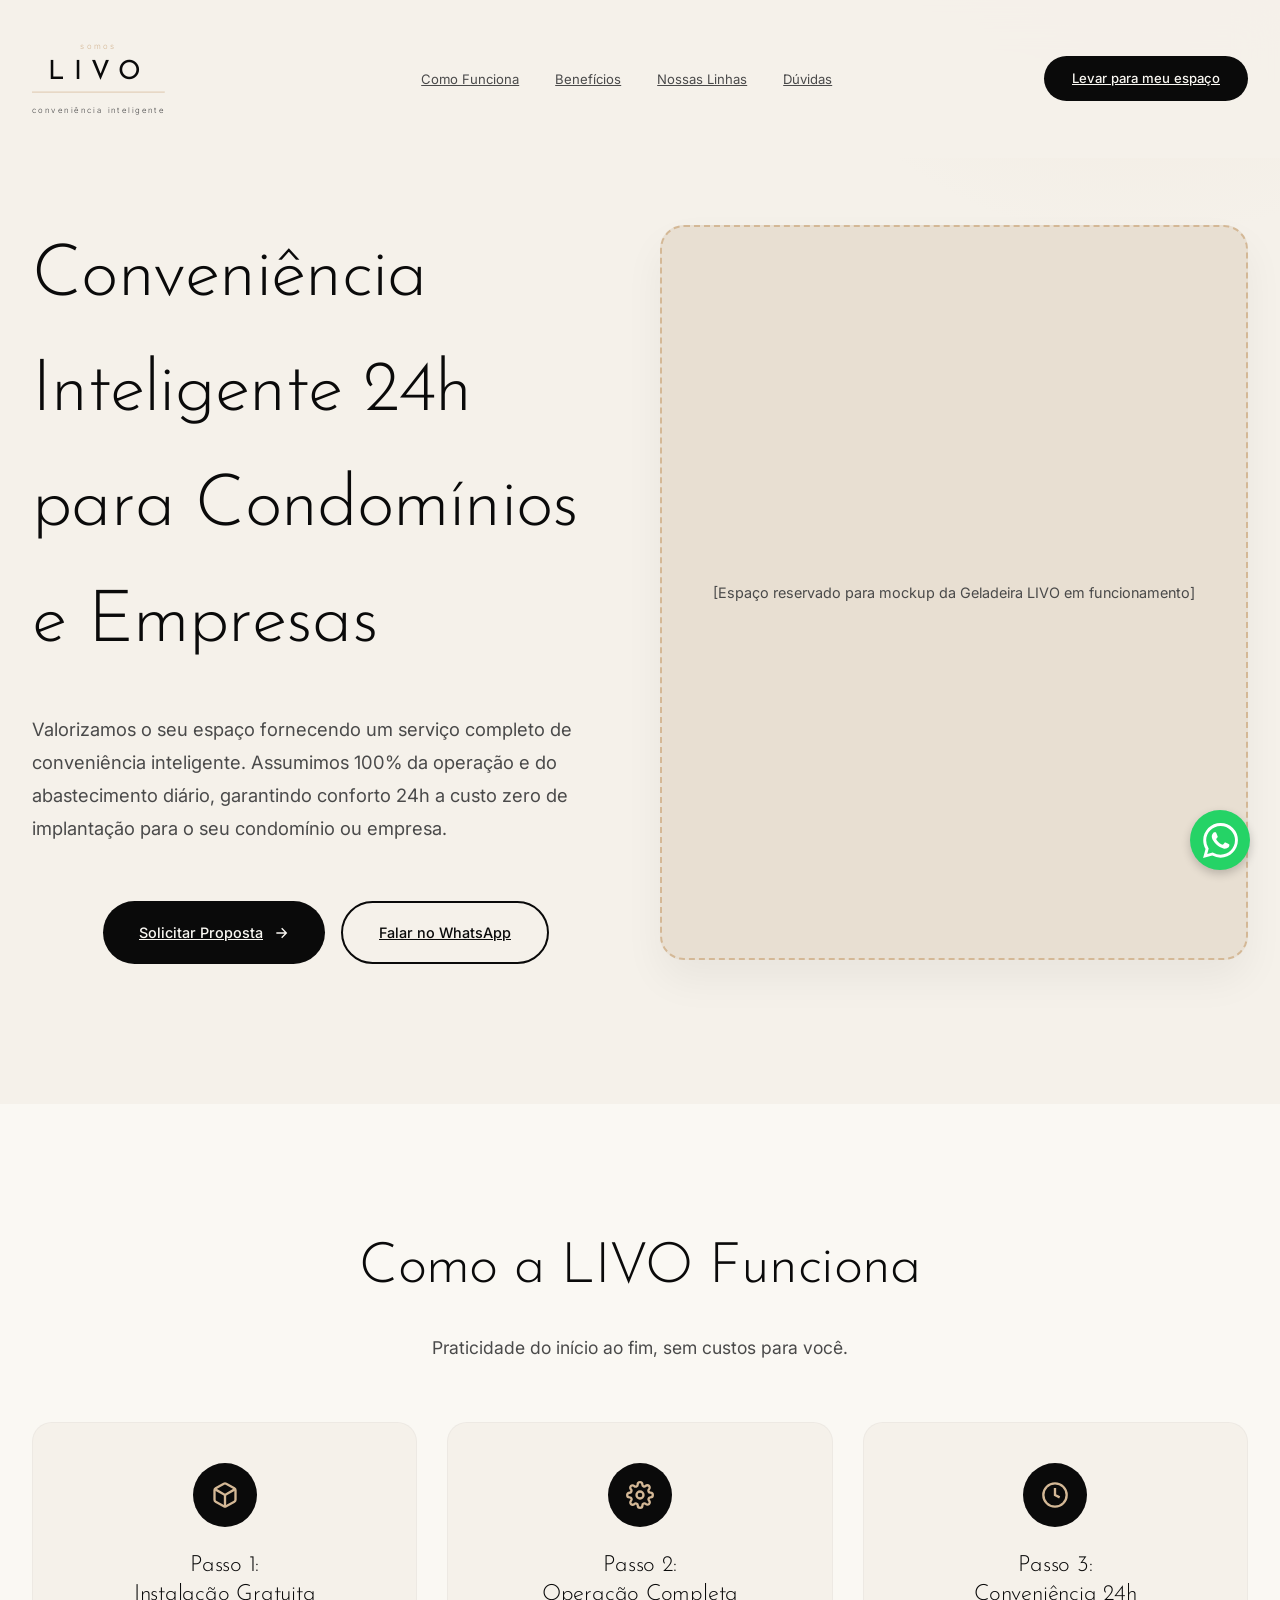
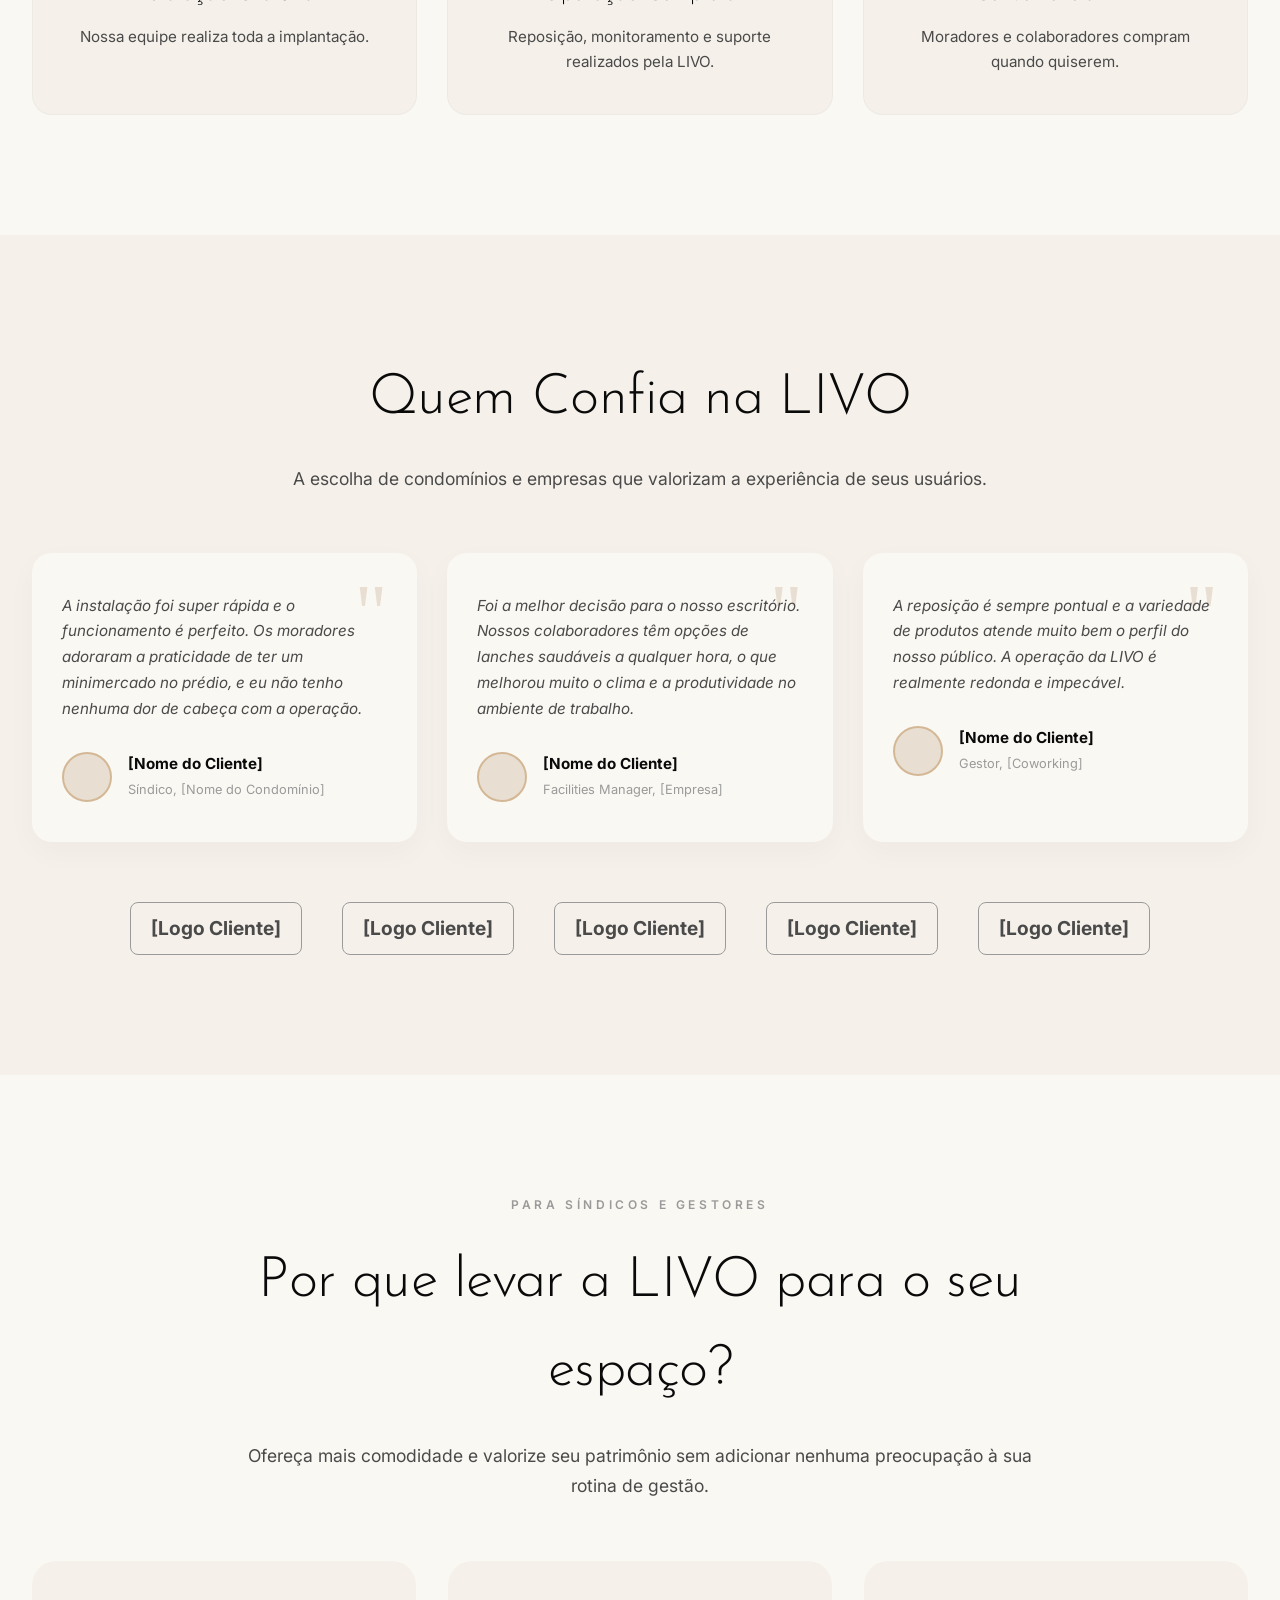
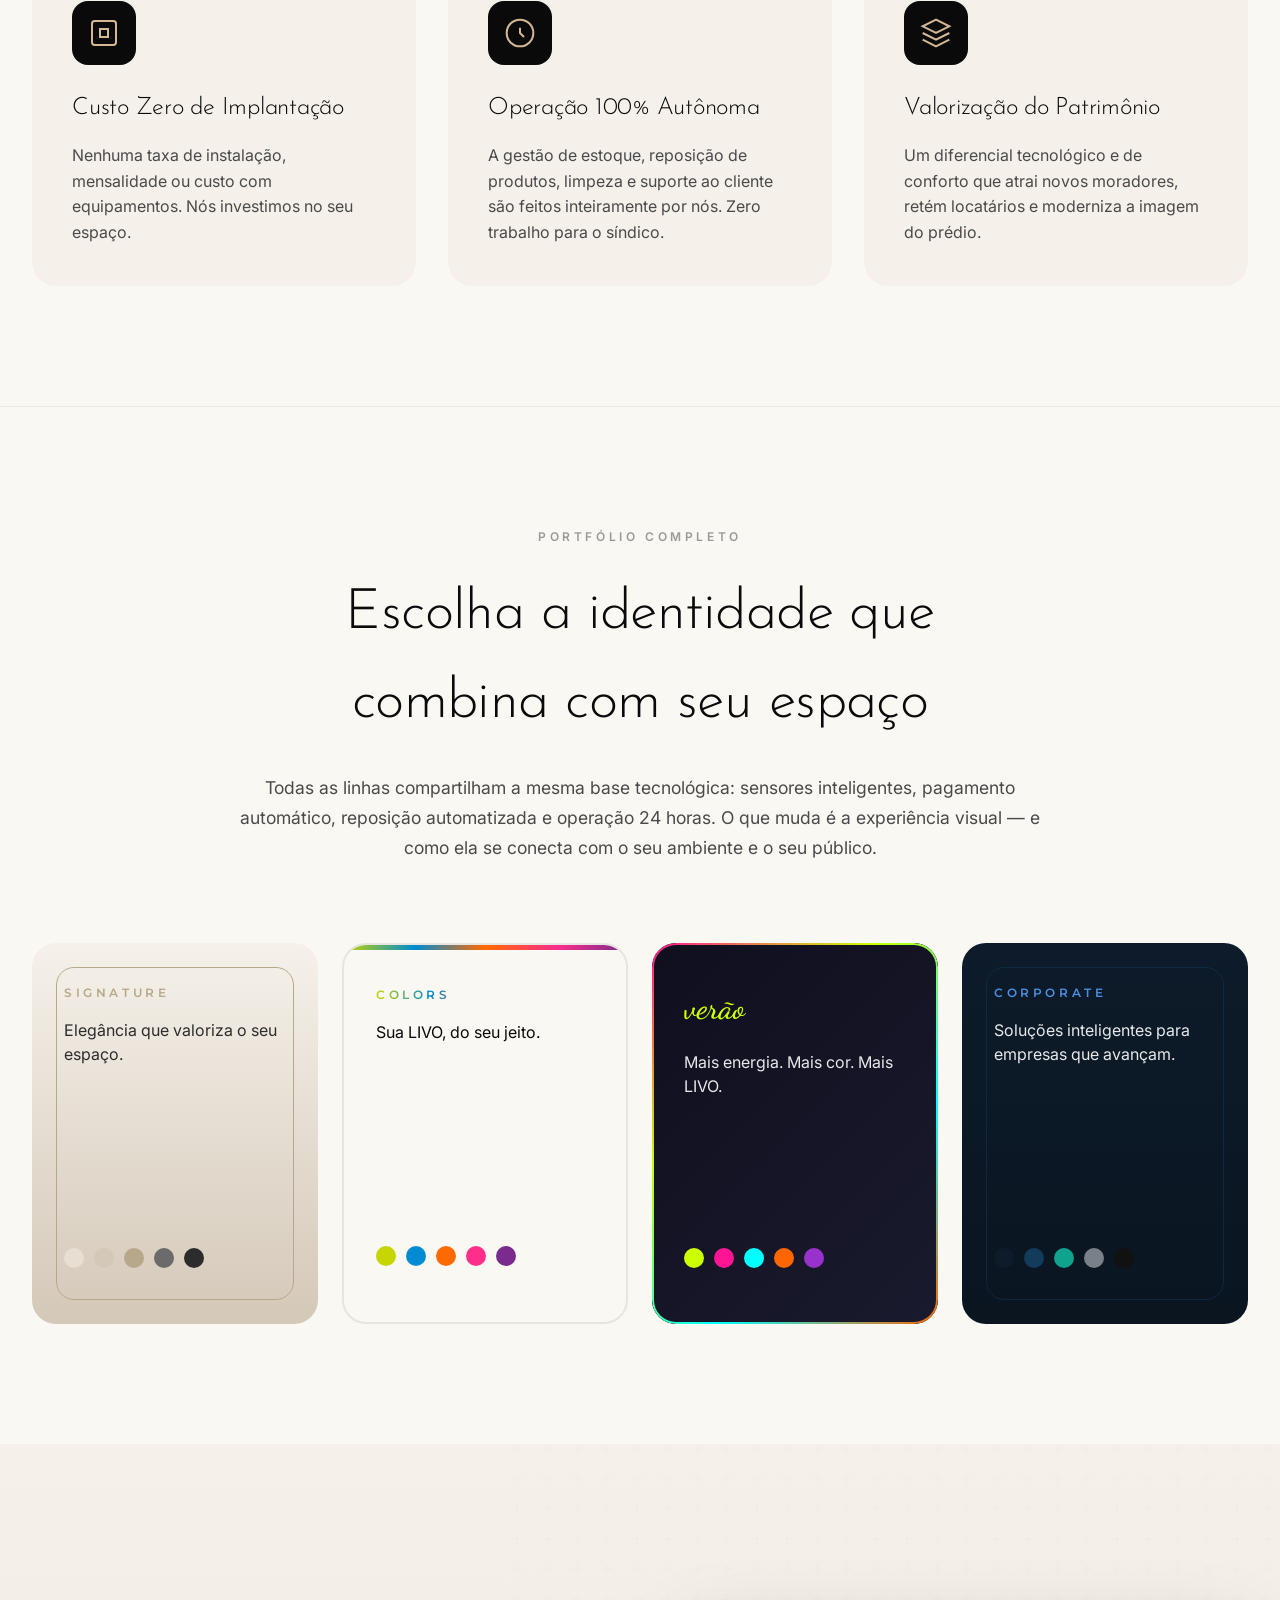
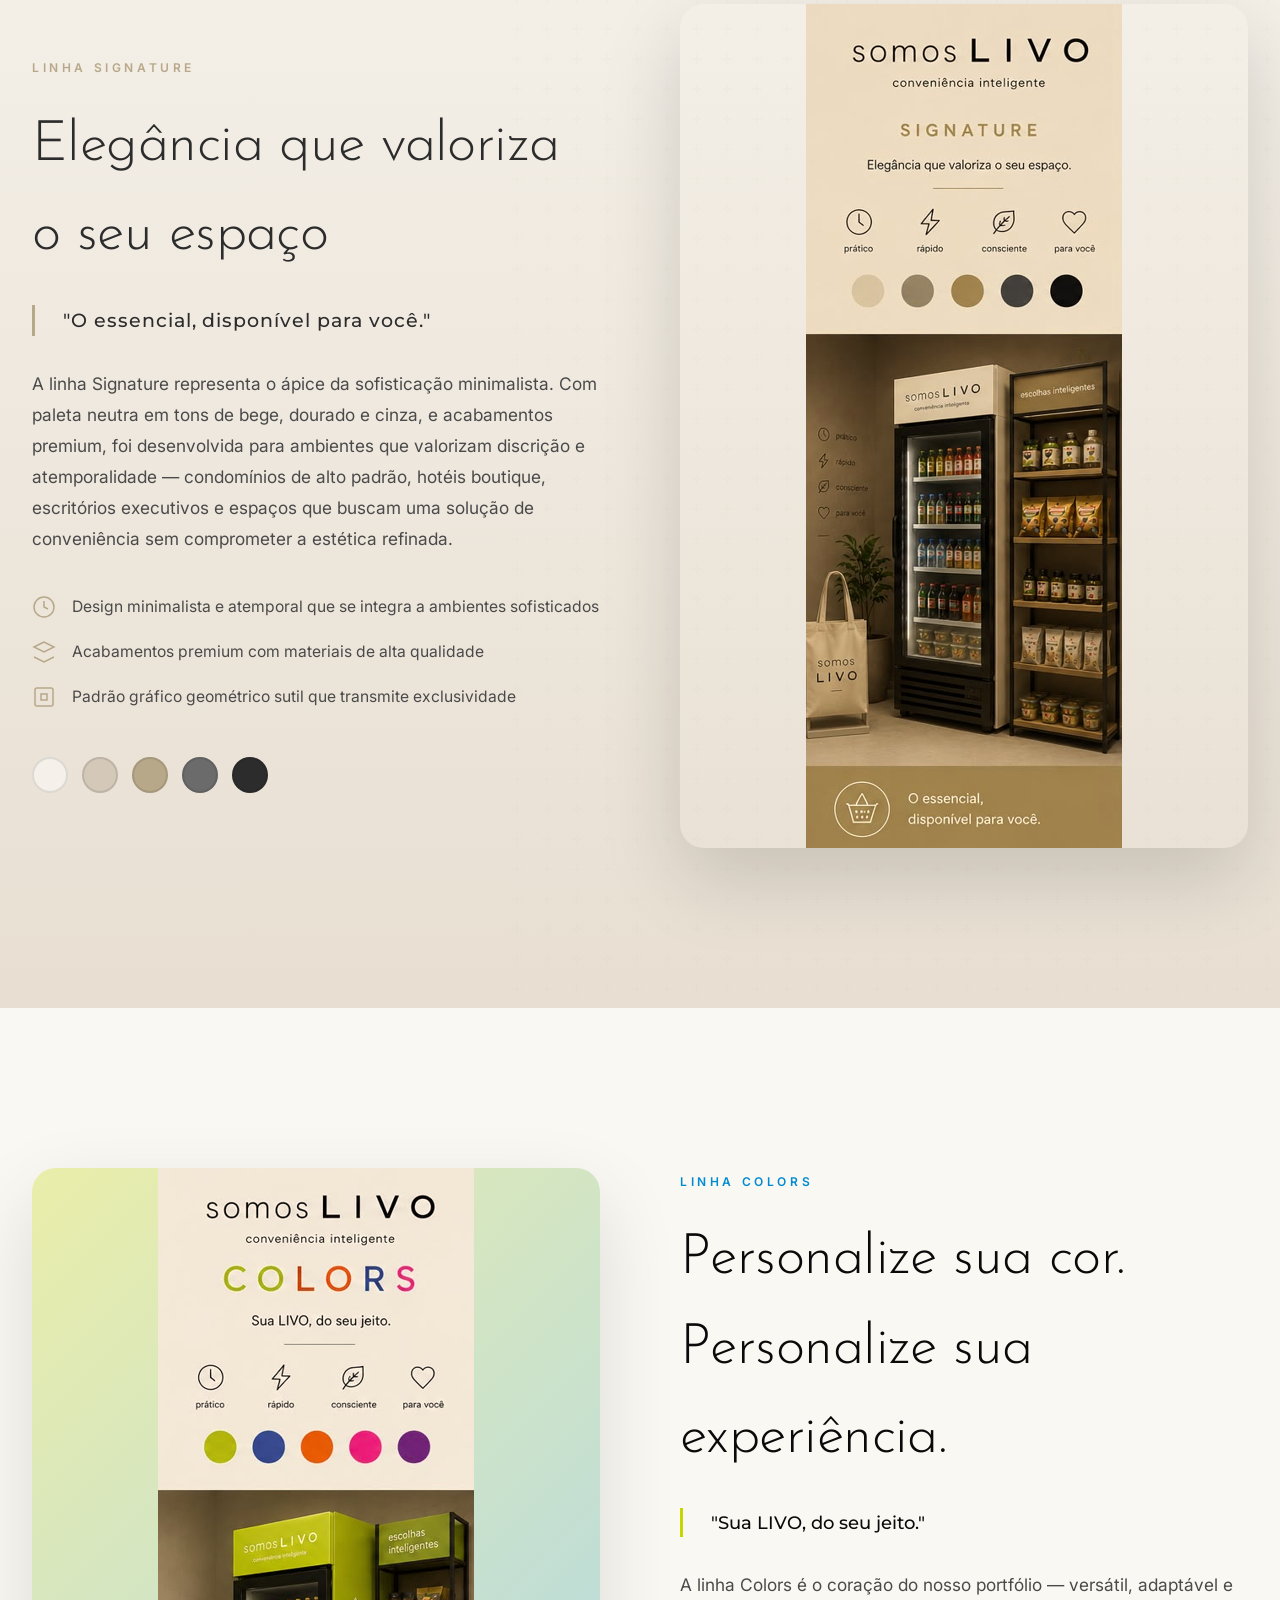
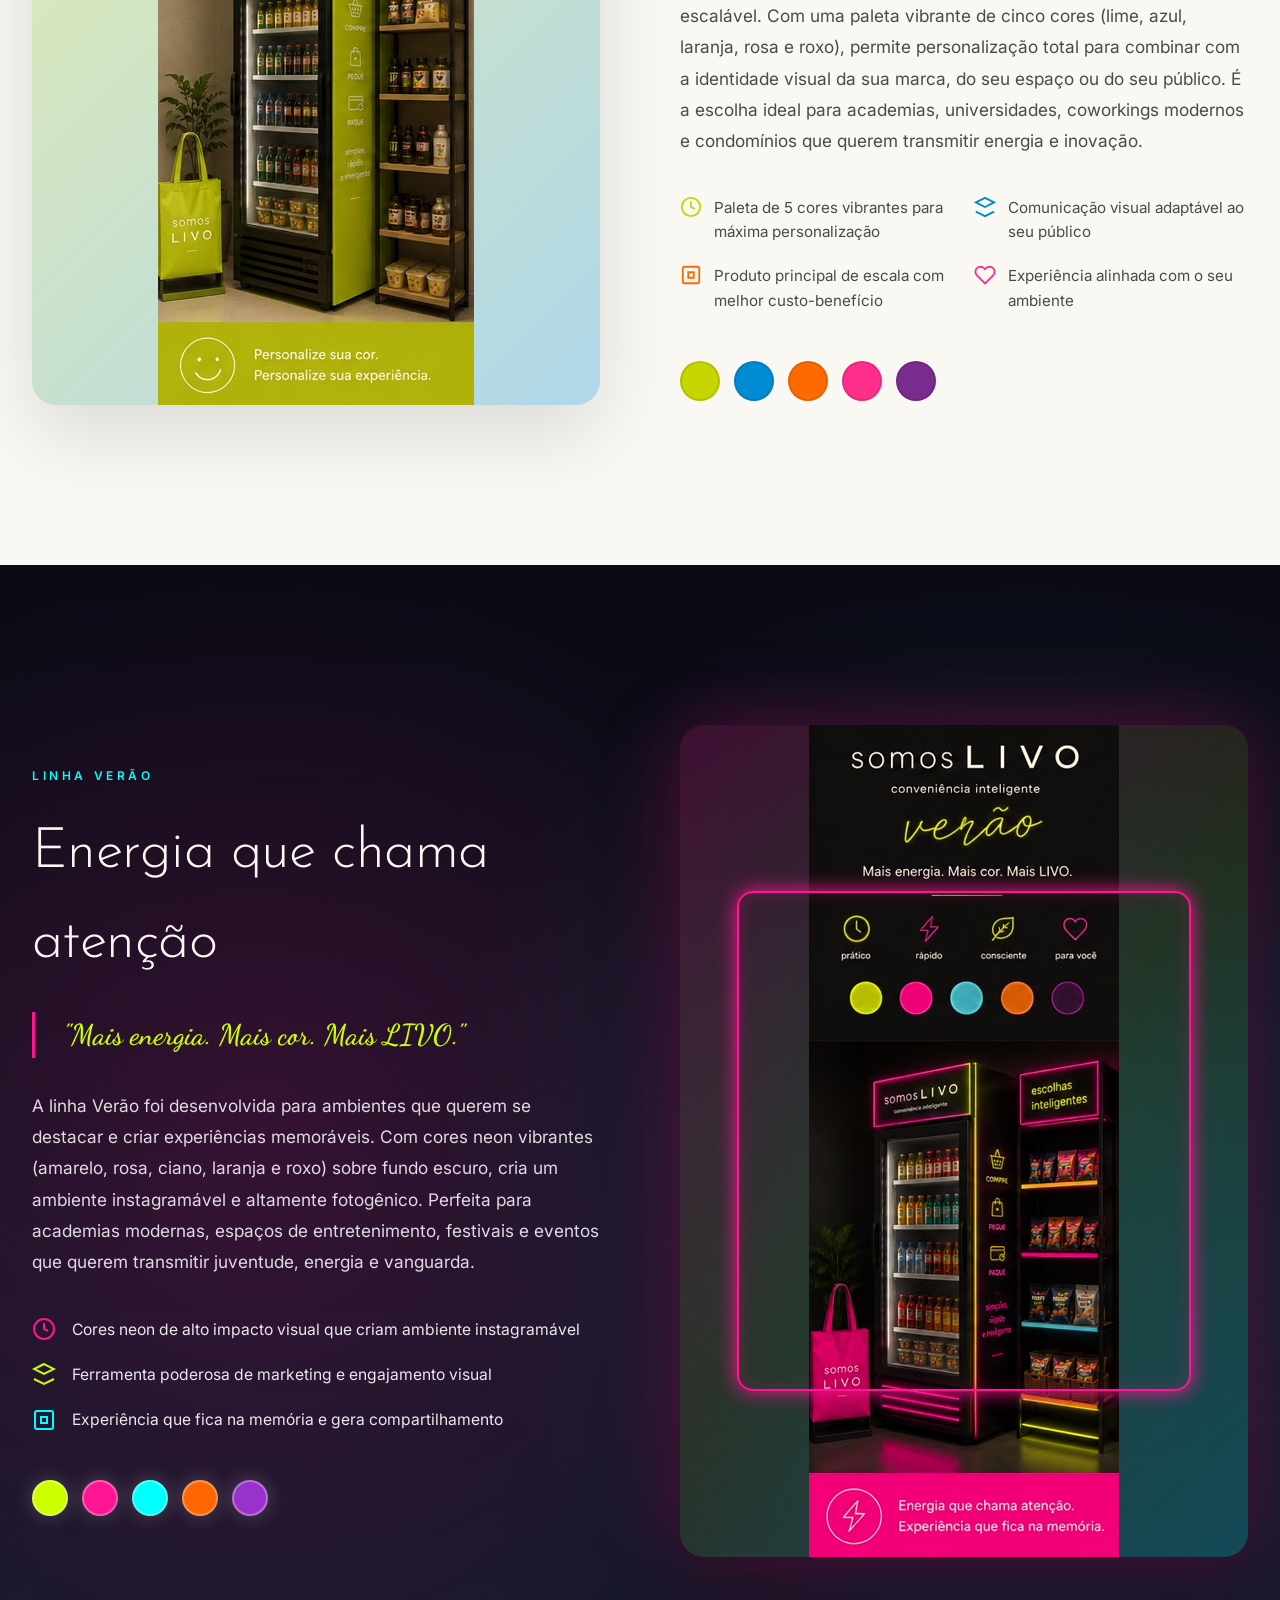
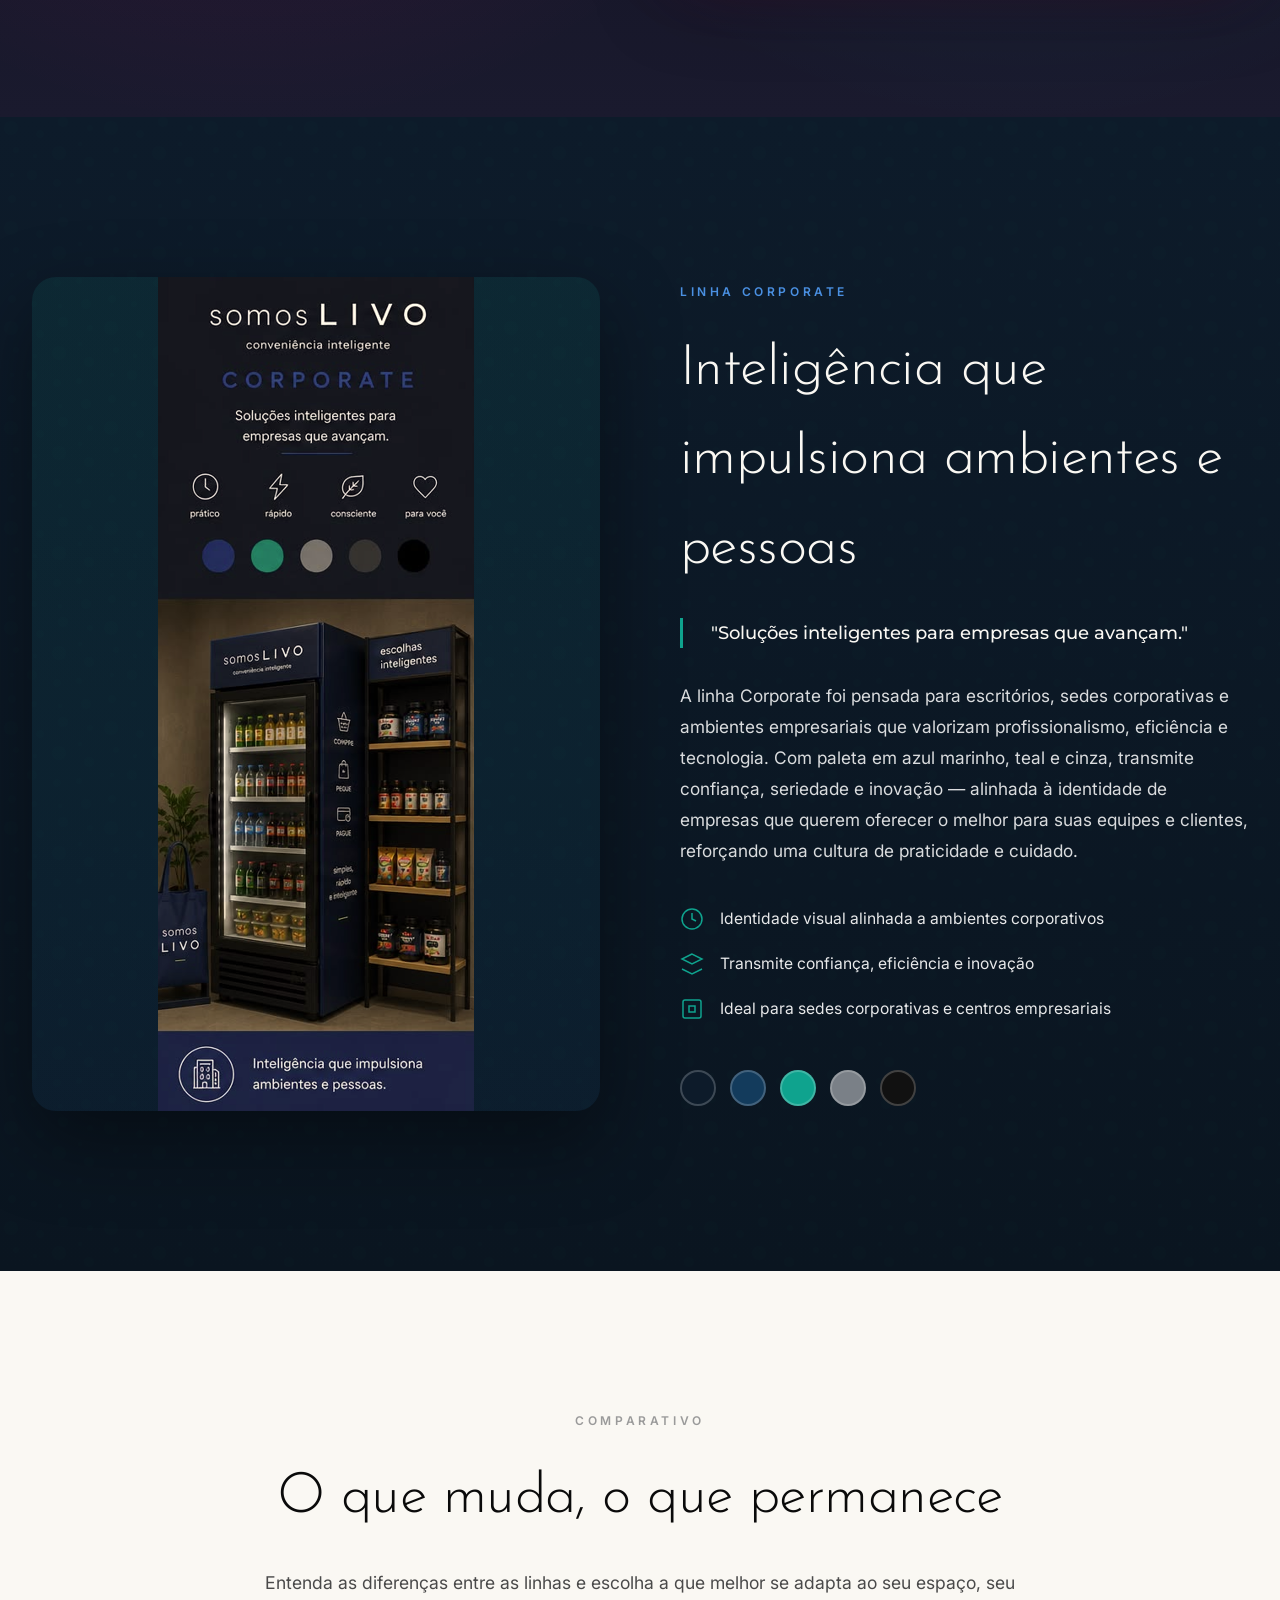
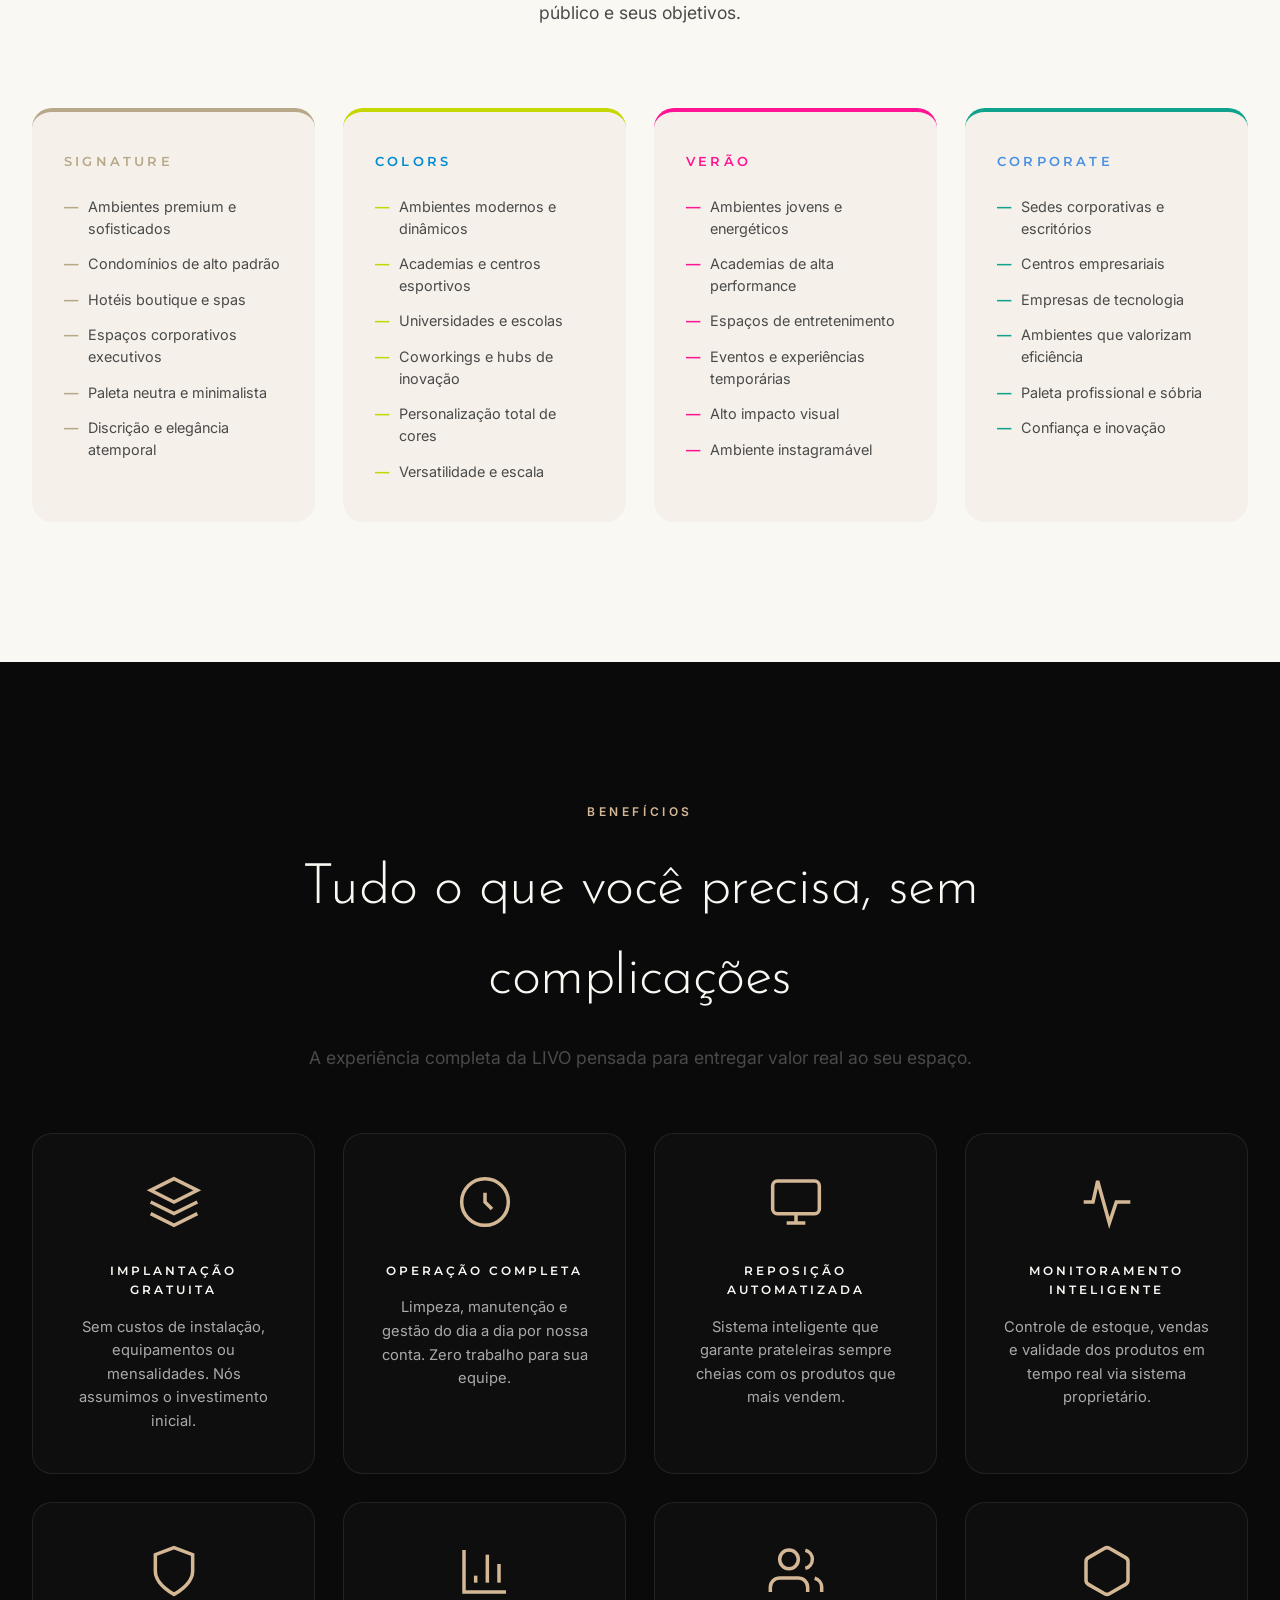
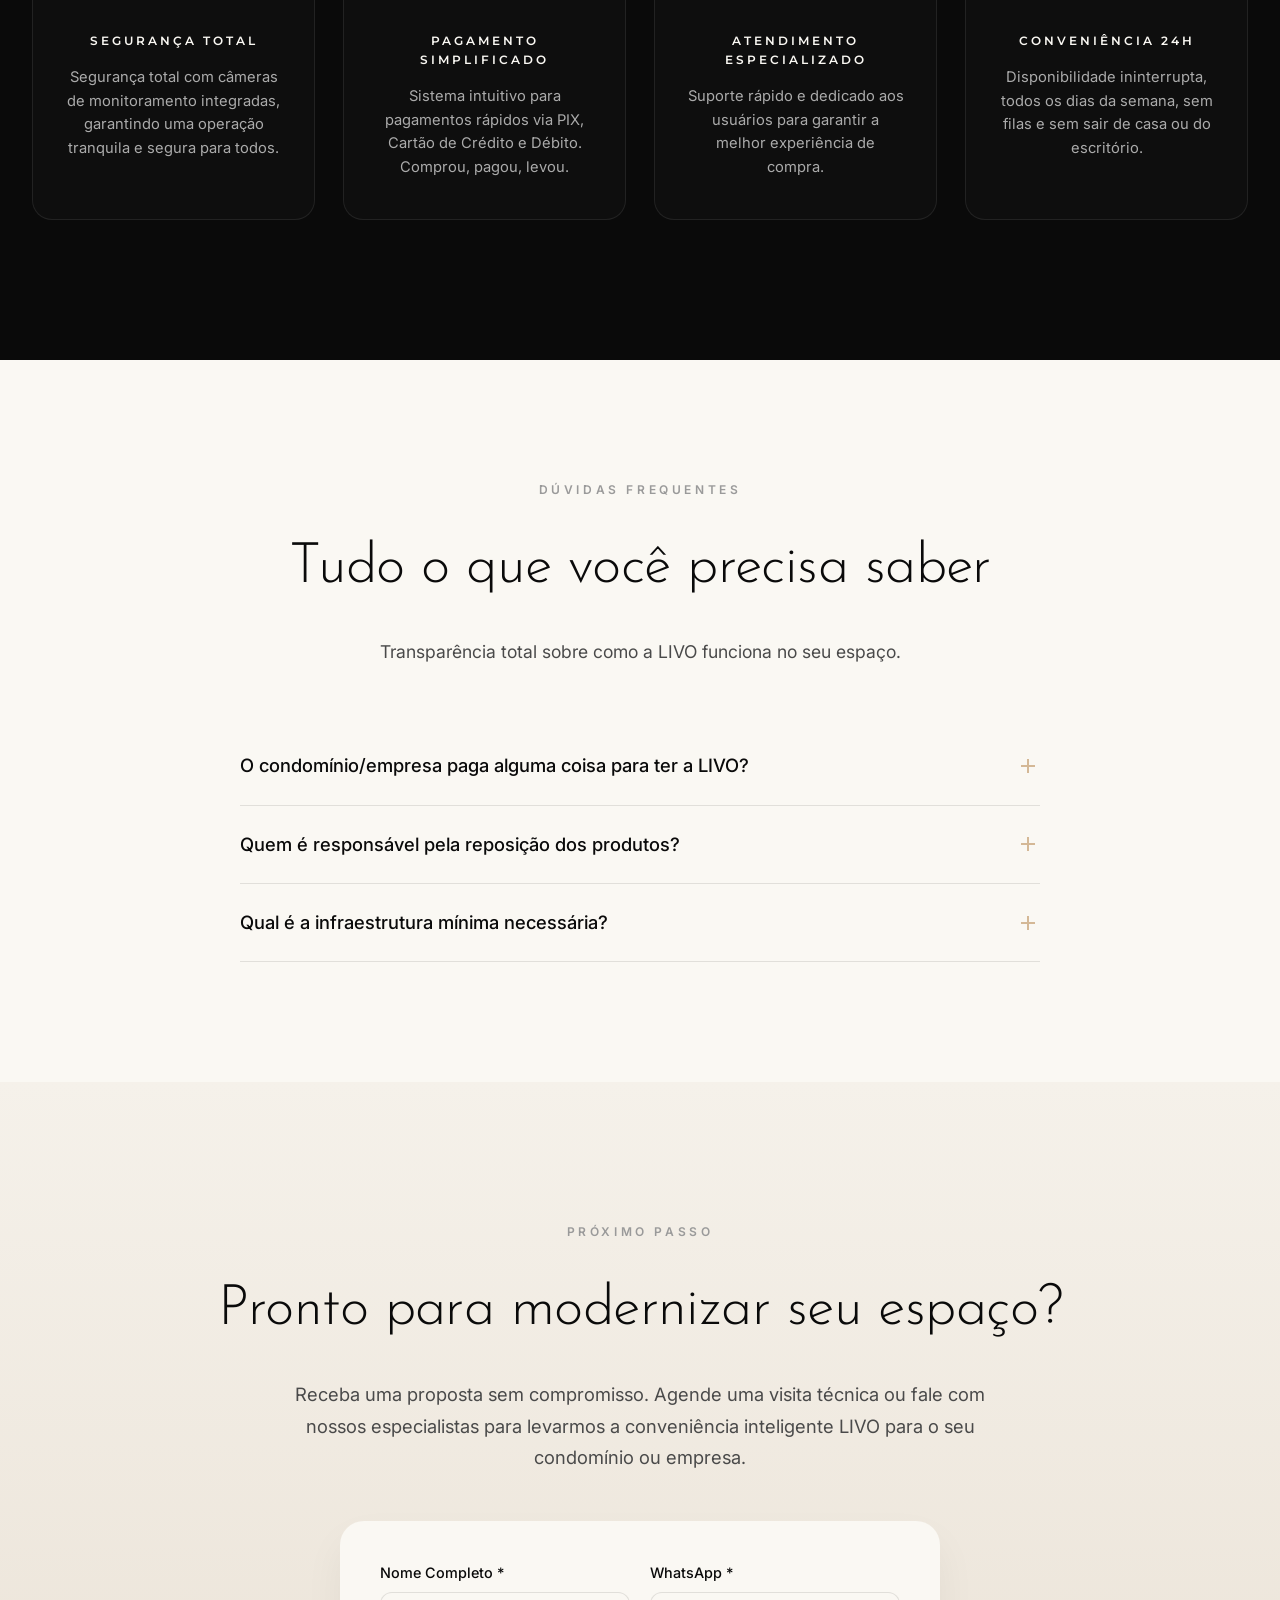
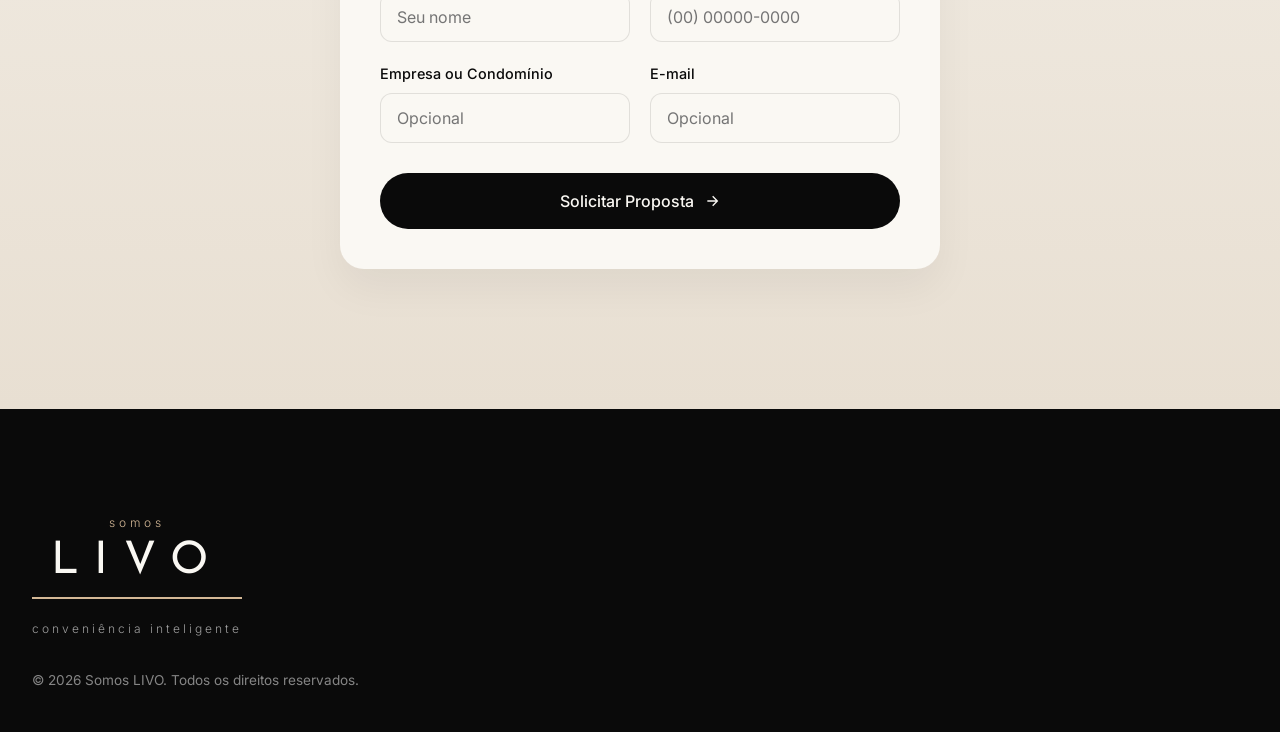
==== index.html @ 4e3b2a49 "primeiro commit Livo" ====
<!DOCTYPE html>
<html lang="pt-BR">

<head>
  <meta charset="UTF-8" />
  <meta name="viewport" content="width=device-width, initial-scale=1.0" />
  <title>LIVO | Geladeiras Inteligentes e Minimercados Autônomos</title>
  <meta name="description" content="Instalação gratuita de geladeiras inteligentes e minimercados autônomos para condomínios, empresas, academias e coworkings." />
  <meta name="keywords" content="minimercado autônomo, mercado autônomo, geladeira inteligente, conveniência para condomínio, mercado 24 horas, minimercado para condomínio" />
  <meta name="author" content="Somos LIVO" />
  <meta name="robots" content="index, follow" />
  
  <!-- Open Graph / Redes Sociais -->
  <meta property="og:type" content="website" />
  <meta property="og:title" content="Somos LIVO — Conveniência Inteligente para seu Espaço" />
  <meta property="og:description" content="Leve um minimercado autônomo de alto padrão para seu condomínio ou empresa com zero custo de implantação e operação 100% autônoma." />
  <meta property="og:site_name" content="Somos LIVO" />
  <meta property="og:image" content="Imagens/BannerLinhaSignature.png" />
  
  <!-- Twitter -->
  <meta name="twitter:card" content="summary_large_image" />
  <meta name="twitter:title" content="Somos LIVO — Conveniência Inteligente" />
  <meta name="twitter:description" content="Minimercados autônomos com zero custo de implantação para condomínios e empresas." />
  <meta name="twitter:image" content="Imagens/BannerLinhaSignature.png" />

  <!-- Schema.org / Dados Estruturados -->
  <script type="application/ld+json">
  {
    "@context": "https://schema.org",
    "@type": "Organization",
    "name": "Somos LIVO",
    "description": "Rede de minimercados autônomos de alta tecnologia que opera dentro de condomínios residenciais e centros corporativos, com foco em facilidade e custo zero para o gestor.",
    "contactPoint": {
      "@type": "ContactPoint",
      "contactType": "Vendas e Parcerias"
    }
  }
  </script>
  <link rel="preconnect" href="https://fonts.googleapis.com">
  <link rel="preconnect" href="https://fonts.gstatic.com" crossorigin>
  <link
    href="https://fonts.googleapis.com/css2?family=Inter:wght@300;400;500;600&family=Josefin+Sans:wght@300;400;500;600&family=Montserrat:wght@400;500;600;700&family=Dancing+Script:wght@500;600;700&display=swap"
    rel="stylesheet">
  <style>
    * {
      box-sizing: border-box;
      margin: 0;
      padding: 0;
    }

    html {
      scroll-behavior: smooth;
    }

    :root {
      /* Cores Base */
      --cream: #F5F1EA;
      --beige: #D4B896;
      --beige-light: #E8DFD2;
      --black: #0A0A0A;
      --gray: #4A4A4A;
      --gray-light: #9A9A9A;
      --white: #FAF8F3;

      /* Signature */
      --sig-cream: #F5F1EA;
      --sig-beige: #D4C8B8;
      --sig-gold: #B8A88A;
      --sig-gray: #6B6B6B;
      --sig-dark: #2C2C2C;

      /* Colors */
      --col-lime: #C6D600;
      --col-blue: #008BD2;
      --col-orange: #FF6A00;
      --col-pink: #FF2E8A;
      --col-purple: #7A2B8E;

      /* Verão */
      --ver-yellow: #CCFF00;
      --ver-pink: #FF1493;
      --ver-cyan: #00FFFF;
      --ver-orange: #FF6600;
      --ver-purple: #9932CC;

      /* Corporate */
      --corp-navy: #0D1B2A;
      --corp-blue: #133B5C;
      --corp-teal: #0FA38E;
      --corp-gray: #7A8087;
      --corp-dark: #111111;

      --transition: 0.4s cubic-bezier(0.4, 0, 0.2, 1);
    }

    body {
      font-family: 'Inter', sans-serif;
      background: var(--cream);
      color: var(--black);
      line-height: 1.6;
      overflow-x: hidden;
    }

    .container {
      max-width: 1400px;
      margin: 0 auto;
      padding: 0 32px;
    }

    h1,
    h2,
    h3 {
      font-family: 'Josefin Sans', sans-serif;
      font-weight: 300;
      letter-spacing: -0.01em;
    }

    h1 {
      font-size: clamp(2.5rem, 6vw, 4.5rem);
    }

    h2 {
      font-size: clamp(2rem, 4.5vw, 3.5rem);
    }

    h3 {
      font-size: clamp(1.3rem, 2.5vw, 1.8rem);
    }

    .eyebrow {
      font-family: 'Inter', sans-serif;
      font-size: 0.75rem;
      font-weight: 600;
      letter-spacing: 0.3em;
      text-transform: uppercase;
      color: var(--gray-light);
      margin-bottom: 24px;
      display: block;
    }

    /* LOGO */
    .brand-logo {
      display: inline-flex;
      flex-direction: column;
      align-items: center;
      gap: 0;
    }

    .brand-logo .somos {
      font-family: 'Inter', sans-serif;
      font-size: 0.75rem;
      font-weight: 300;
      letter-spacing: 0.35em;
      text-transform: lowercase;
      color: var(--beige);
      margin-bottom: 8px;
    }

    .brand-logo .livo {
      font-family: 'Josefin Sans', sans-serif;
      font-size: 2.8rem;
      font-weight: 400;
      letter-spacing: 0.35em;
      text-transform: uppercase;
      color: var(--black);
      line-height: 1;
    }

    .brand-logo .line {
      width: 100%;
      height: 1.5px;
      background: var(--beige);
      margin: 12px 0;
    }

    .brand-logo .tagline {
      font-family: 'Inter', sans-serif;
      font-size: 0.75rem;
      font-weight: 300;
      letter-spacing: 0.25em;
      text-transform: lowercase;
      color: var(--gray);
      margin-top: 8px;
    }

    /* Header */
    .header {
      position: fixed;
      top: 0;
      left: 0;
      right: 0;
      z-index: 100;
      padding: 28px 0;
      background: rgba(245, 241, 234, 0.95);
      backdrop-filter: blur(20px);
      border-bottom: 1px solid transparent;
      transition: all var(--transition);
    }

    .header.scrolled {
      border-bottom-color: rgba(10, 10, 10, 0.08);
      padding: 18px 0;
    }

    .nav {
      display: flex;
      align-items: center;
      justify-content: space-between;
    }

    .brand-logo.header-logo {
      transform: scale(0.75);
      transform-origin: left center;
    }

    .brand-logo.header-logo .somos {
      font-size: 0.65rem;
    }

    .brand-logo.header-logo .livo {
      font-size: 2.2rem;
    }

    .brand-logo.header-logo .line {
      height: 1px;
      margin: 8px 0;
    }

    .brand-logo.header-logo .tagline {
      font-size: 0.65rem;
    }

    .nav-links {
      display: flex;
      gap: 36px;
      list-style: none;
    }

    .nav-links a {
      font-size: 0.82rem;
      color: var(--gray);
      transition: color var(--transition);
      font-weight: 400;
    }

    .nav-links a:hover {
      color: var(--black);
    }

    .nav-cta {
      padding: 12px 28px;
      background: var(--black);
      color: var(--white);
      border-radius: 999px;
      font-size: 0.82rem;
      font-weight: 500;
      transition: all var(--transition);
    }

    .nav-cta:hover {
      background: var(--gray);
      transform: translateY(-2px);
    }

    .menu-toggle {
      display: none;
      flex-direction: column;
      gap: 6px;
      padding: 8px;
    }

    .menu-toggle span {
      width: 22px;
      height: 1.5px;
      background: var(--black);
      transition: var(--transition);
    }

    /* Hero Section */
    .hero {
      padding: 220px 0 140px;
      background: var(--cream);
      text-align: center;
      position: relative;
      overflow: hidden;
    }

    .hero::before {
      content: '';
      position: absolute;
      top: -50%;
      right: -20%;
      width: 800px;
      height: 800px;
      background: radial-gradient(circle, rgba(212, 184, 150, 0.15) 0%, transparent 70%);
      border-radius: 50%;
    }

    .hero h1 {
      margin-bottom: 32px;
      font-weight: 300;
      max-width: 1000px;
      margin-left: auto;
      margin-right: auto;
      position: relative;
      z-index: 1;
    }

    .hero h1 em {
      font-style: italic;
      color: var(--beige);
    }

    .hero-subtitle {
      font-size: 1.15rem;
      color: var(--gray);
      max-width: 800px;
      margin: 0 auto 56px;
      line-height: 1.8;
      position: relative;
      z-index: 1;
    }

    .hero-buttons {
      display: flex;
      gap: 16px;
      justify-content: center;
      flex-wrap: wrap;
      position: relative;
      z-index: 1;
    }

    .btn-primary {
      padding: 18px 36px;
      background: var(--black);
      color: var(--white);
      border-radius: 999px;
      font-weight: 500;
      font-size: 0.9rem;
      transition: all var(--transition);
      display: inline-flex;
      align-items: center;
      gap: 10px;
    }

    .btn-primary:hover {
      background: var(--gray);
      transform: translateY(-3px);
      box-shadow: 0 12px 32px rgba(0, 0, 0, 0.15);
    }

    .btn-secondary {
      padding: 18px 36px;
      background: transparent;
      color: var(--black);
      border: 2px solid var(--black);
      border-radius: 999px;
      font-weight: 500;
      font-size: 0.9rem;
      transition: all var(--transition);
    }

    .btn-secondary:hover {
      background: var(--black);
      color: var(--white);
    }

    /* Manager Benefits */
    .manager-benefits {
      padding: 120px 0;
      background: var(--white);
      border-bottom: 1px solid rgba(0, 0, 0, 0.05);
    }

    .manager-header {
      text-align: center;
      max-width: 800px;
      margin: 0 auto 60px;
    }

    .manager-header h2 {
      margin-bottom: 24px;
      font-weight: 300;
    }

    .manager-header p {
      font-size: 1.1rem;
      color: var(--gray);
      line-height: 1.7;
    }

    .manager-grid {
      display: grid;
      grid-template-columns: repeat(3, 1fr);
      gap: 32px;
    }

    .manager-card {
      padding: 40px;
      border-radius: 24px;
      background: var(--cream);
      text-align: left;
    }

    .manager-card .icon-wrapper {
      width: 64px;
      height: 64px;
      background: var(--black);
      color: var(--beige);
      border-radius: 16px;
      display: flex;
      align-items: center;
      justify-content: center;
      margin-bottom: 24px;
    }

    .manager-card h3 {
      font-family: 'Josefin Sans', sans-serif;
      font-size: 1.5rem;
      margin-bottom: 16px;
      color: var(--black);
    }

    .manager-card p {
      color: var(--gray);
      line-height: 1.6;
    }

    /* Lines Overview Grid */
    .lines-overview {
      padding: 120px 0;
      background: var(--white);
    }

    .overview-header {
      text-align: center;
      max-width: 800px;
      margin: 0 auto 80px;
    }

    .overview-header h2 {
      margin-bottom: 24px;
      font-weight: 300;
    }

    .overview-header p {
      font-size: 1.1rem;
      color: var(--gray);
      line-height: 1.7;
    }

    .lines-grid {
      display: grid;
      grid-template-columns: repeat(4, 1fr);
      gap: 24px;
    }

    .line-card {
      aspect-ratio: 3/4;
      border-radius: 24px;
      padding: 40px 32px;
      display: flex;
      flex-direction: column;
      justify-content: space-between;
      transition: all var(--transition);
      position: relative;
      overflow: hidden;
      cursor: pointer;
    }

    .line-card:hover {
      transform: translateY(-8px);
      box-shadow: 0 20px 60px rgba(0, 0, 0, 0.12);
    }

    .line-card.signature {
      background: linear-gradient(180deg, var(--sig-cream) 0%, var(--sig-beige) 100%);
      color: var(--sig-dark);
    }

    .line-card.signature::before {
      content: '';
      position: absolute;
      top: 24px;
      left: 24px;
      right: 24px;
      bottom: 24px;
      border: 1.5px solid var(--sig-gold);
      border-radius: 18px;
      pointer-events: none;
    }

    .line-card.colors {
      background: var(--white);
      color: var(--black);
      border: 2px solid rgba(10, 10, 10, 0.08);
    }

    .line-card.colors::before {
      content: '';
      position: absolute;
      top: 0;
      left: 0;
      right: 0;
      height: 5px;
      background: linear-gradient(90deg, var(--col-lime), var(--col-blue), var(--col-orange), var(--col-pink), var(--col-purple));
    }

    .line-card.verao {
      background: linear-gradient(135deg, #0f0f1e 0%, #1a1a2e 100%);
      color: var(--white);
    }

    .line-card.verao::before {
      content: '';
      position: absolute;
      top: 0;
      left: 0;
      right: 0;
      bottom: 0;
      border-radius: 24px;
      padding: 2px;
      background: linear-gradient(135deg, var(--ver-pink), var(--ver-yellow), var(--ver-cyan), var(--ver-orange));
      -webkit-mask: linear-gradient(#fff 0 0) content-box, linear-gradient(#fff 0 0);
      -webkit-mask-composite: xor;
      mask-composite: exclude;
      pointer-events: none;
    }

    .line-card.corporate {
      background: linear-gradient(180deg, var(--corp-navy) 0%, #0a1520 100%);
      color: var(--white);
    }

    .line-card.corporate::before {
      content: '';
      position: absolute;
      top: 24px;
      left: 24px;
      right: 24px;
      bottom: 24px;
      border: 1.5px solid rgba(19, 59, 92, 0.5);
      border-radius: 18px;
      pointer-events: none;
    }

    .line-card-header {
      position: relative;
      z-index: 1;
    }

    .line-card-name {
      font-family: 'Montserrat', sans-serif;
      font-size: 0.75rem;
      font-weight: 600;
      letter-spacing: 0.3em;
      text-transform: uppercase;
      margin-bottom: 16px;
    }

    .line-card.signature .line-card-name {
      color: var(--sig-gold);
    }

    .line-card.colors .line-card-name {
      background: linear-gradient(90deg, var(--col-lime), var(--col-blue), var(--col-orange), var(--col-pink), var(--col-purple));
      -webkit-background-clip: text;
      -webkit-text-fill-color: transparent;
      background-clip: text;
    }

    .line-card.verao .line-card-name {
      font-family: 'Dancing Script', cursive;
      font-size: 2rem;
      letter-spacing: 0;
      text-transform: none;
      color: var(--ver-yellow);
      font-weight: 600;
    }

    .line-card.corporate .line-card-name {
      color: #4A90E2;
    }

    .line-card-tagline {
      font-size: 1rem;
      line-height: 1.5;
      font-weight: 400;
    }

    .line-card.signature .line-card-tagline {
      color: var(--sig-dark);
    }

    .line-card.verao .line-card-tagline,
    .line-card.corporate .line-card-tagline {
      color: rgba(255, 255, 255, 0.9);
    }

    .line-card-footer {
      position: relative;
      z-index: 1;
    }

    .line-card-dots {
      display: flex;
      gap: 10px;
      margin-bottom: 16px;
    }

    .line-card-dots span {
      width: 20px;
      height: 20px;
      border-radius: 50%;
    }

    /* SECTIONS INDIVIDUAIS */
    .line-section {
      padding: 160px 0;
      position: relative;
      overflow: hidden;
    }

    /* SIGNATURE SECTION */
    .line-section.signature {
      background: linear-gradient(180deg, var(--sig-cream) 0%, var(--beige-light) 100%);
      color: var(--sig-dark);
    }

    .line-section.signature .eyebrow {
      color: var(--sig-gold);
    }

    .line-section.signature h2 {
      color: var(--sig-dark);
    }

    .line-section.signature p {
      color: var(--gray);
    }

    .sig-pattern {
      position: absolute;
      top: 0;
      right: 0;
      width: 60%;
      height: 100%;
      background-image: url("data:image/svg+xml,%3Csvg width='60' height='60' viewBox='0 0 60 60' xmlns='http://www.w3.org/2000/svg'%3E%3Cg fill='none' fill-rule='evenodd'%3E%3Cg fill='%23B8A88A' fill-opacity='0.05'%3E%3Cpath d='M36 34v-4h-2v4h-4v2h4v4h2v-4h4v-2h-4zm0-30V0h-2v4h-4v2h4v4h2V6h4V4h-4zM6 34v-4H4v4H0v2h4v4h2v-4h4v-2H6zM6 4V0H4v4H0v2h4v4h2V6h4V4H6z'/%3E%3C/g%3E%3C/g%3E%3C/svg%3E");
      opacity: 0.6;
    }

    .sig-content {
      position: relative;
      z-index: 1;
      max-width: 600px;
    }

    .sig-tagline {
      font-family: 'Montserrat', sans-serif;
      font-size: 1.2rem;
      font-weight: 500;
      letter-spacing: 0.05em;
      margin: 24px 0 32px;
      padding-left: 28px;
      border-left: 3px solid var(--sig-gold);
      color: var(--sig-dark);
    }

    .sig-description {
      font-size: 1.08rem;
      line-height: 1.8;
      margin-bottom: 40px;
      color: var(--gray);
    }

    .sig-features {
      display: flex;
      flex-direction: column;
      gap: 20px;
      margin-bottom: 48px;
    }

    .sig-feature {
      display: flex;
      align-items: center;
      gap: 16px;
      font-size: 0.98rem;
      color: var(--gray);
    }

    .sig-feature svg {
      width: 24px;
      height: 24px;
      color: var(--sig-gold);
      flex-shrink: 0;
    }

    .sig-colors {
      display: flex;
      gap: 14px;
      margin-top: 32px;
    }

    .sig-color {
      width: 36px;
      height: 36px;
      border-radius: 50%;
      border: 2px solid rgba(0, 0, 0, 0.1);
    }

    .sig-grid {
      display: grid;
      grid-template-columns: 1fr 1fr;
      gap: 80px;
      align-items: center;
      position: relative;
      z-index: 1;
    }

    .sig-visual {
      position: relative;
      background: linear-gradient(180deg, var(--sig-cream) 0%, var(--sig-beige) 100%);
      border-radius: 24px;
      box-shadow: 0 30px 80px rgba(0, 0, 0, 0.15);
      overflow: hidden;
      display: flex;
      flex-direction: column;
      align-items: center;
      justify-content: center;
    }

    .sig-visual-placeholder {
      width: 100%;
      height: 100%;
      background: linear-gradient(135deg, rgba(184, 168, 138, 0.2) 0%, rgba(184, 168, 138, 0.1) 100%);
      border-radius: 16px;
      display: flex;
      align-items: center;
      justify-content: center;
      font-family: 'Josefin Sans', sans-serif;
      font-size: 1.2rem;
      letter-spacing: 0.2em;
      color: var(--sig-gold);
      text-transform: uppercase;
    }

    /* COLORS SECTION */
    .line-section.colors {
      background: var(--white);
    }

    .line-section.colors .eyebrow {
      color: var(--col-blue);
    }

    .col-grid {
      display: grid;
      grid-template-columns: 1fr 1fr;
      gap: 80px;
      align-items: center;
    }

    .col-visual {
      position: relative;
      border-radius: 24px;
      overflow: hidden;
      box-shadow: 0 30px 80px rgba(0, 0, 0, 0.12);
      background: linear-gradient(135deg, var(--col-lime) 0%, var(--col-blue) 100%);
      display: flex;
      align-items: center;
      justify-content: center;
    }

    .col-visual::before {
      content: '';
      position: absolute;
      top: 0;
      left: 0;
      right: 0;
      bottom: 0;
      background: linear-gradient(135deg, rgba(198, 214, 0, 0.3) 0%, rgba(0, 139, 210, 0.3) 100%);
    }

    .col-content h2 {
      margin-bottom: 20px;
    }

    .col-tagline {
      font-family: 'Montserrat', sans-serif;
      font-size: 1.15rem;
      font-weight: 500;
      margin: 24px 0 32px;
      padding-left: 28px;
      border-left: 3px solid var(--col-lime);
      color: var(--black);
    }

    .col-description {
      font-size: 1.08rem;
      line-height: 1.8;
      margin-bottom: 40px;
      color: var(--gray);
    }

    .col-features {
      display: grid;
      grid-template-columns: 1fr 1fr;
      gap: 20px;
      margin-bottom: 48px;
    }

    .col-feature {
      display: flex;
      align-items: flex-start;
      gap: 12px;
      font-size: 0.95rem;
      color: var(--gray);
    }

    .col-feature svg {
      width: 22px;
      height: 22px;
      flex-shrink: 0;
    }

    .col-feature:nth-child(1) svg {
      color: var(--col-lime);
    }

    .col-feature:nth-child(2) svg {
      color: var(--col-blue);
    }

    .col-feature:nth-child(3) svg {
      color: var(--col-orange);
    }

    .col-feature:nth-child(4) svg {
      color: var(--col-pink);
    }

    .col-colors {
      display: flex;
      gap: 14px;
    }

    .col-color {
      width: 40px;
      height: 40px;
      border-radius: 50%;
      border: 2px solid rgba(0, 0, 0, 0.1);
    }

    /* VERÃO SECTION */
    .line-section.verao {
      background: linear-gradient(180deg, #0a0a14 0%, #1a1a2e 100%);
      color: var(--white);
      position: relative;
      overflow: hidden;
    }

    .verao-bg {
      position: absolute;
      top: 0;
      left: 0;
      width: 100%;
      height: 100%;
      background:
        radial-gradient(circle at 20% 50%, rgba(255, 20, 147, 0.15) 0%, transparent 50%),
        radial-gradient(circle at 80% 50%, rgba(0, 255, 255, 0.1) 0%, transparent 50%);
    }

    .verao-grid {
      display: grid;
      grid-template-columns: 1fr 1fr;
      gap: 80px;
      align-items: center;
      position: relative;
      z-index: 1;
    }

    .verao-content h2 {
      color: var(--white);
      margin-bottom: 20px;
    }

    .verao-content .eyebrow {
      color: var(--ver-cyan);
    }

    .verao-tagline {
      font-family: 'Dancing Script', cursive;
      font-size: 1.8rem;
      font-weight: 600;
      margin: 24px 0 32px;
      padding-left: 28px;
      border-left: 3px solid var(--ver-pink);
      color: var(--ver-yellow);
    }

    .verao-description {
      font-size: 1.08rem;
      line-height: 1.8;
      margin-bottom: 40px;
      color: rgba(255, 255, 255, 0.85);
    }

    .verao-features {
      display: flex;
      flex-direction: column;
      gap: 20px;
      margin-bottom: 48px;
    }

    .verao-feature {
      display: flex;
      align-items: center;
      gap: 16px;
      font-size: 0.98rem;
      color: rgba(255, 255, 255, 0.9);
    }

    .verao-feature svg {
      width: 24px;
      height: 24px;
      flex-shrink: 0;
    }

    .verao-feature:nth-child(1) svg {
      color: var(--ver-pink);
    }

    .verao-feature:nth-child(2) svg {
      color: var(--ver-yellow);
    }

    .verao-feature:nth-child(3) svg {
      color: var(--ver-cyan);
    }

    .verao-colors {
      display: flex;
      gap: 14px;
    }

    .verao-color {
      width: 36px;
      height: 36px;
      border-radius: 50%;
      border: 2px solid rgba(255, 255, 255, 0.3);
      box-shadow: 0 0 20px rgba(255, 255, 255, 0.2);
    }

    .verao-visual {
      position: relative;
      border-radius: 24px;
      overflow: hidden;
      box-shadow: 0 0 80px rgba(255, 20, 147, 0.3), 0 30px 80px rgba(0, 0, 0, 0.5);
      background: linear-gradient(135deg, #1a1a2e 0%, #0f0f1e 100%);
      display: flex;
      align-items: center;
      justify-content: center;
    }

    .verao-visual::before {
      content: '';
      position: absolute;
      top: 0;
      left: 0;
      right: 0;
      bottom: 0;
      background: linear-gradient(135deg,
          rgba(255, 20, 147, 0.2) 0%,
          rgba(204, 255, 0, 0.1) 50%,
          rgba(0, 255, 255, 0.2) 100%);
    }

    .neon-glow {
      position: absolute;
      width: 80%;
      height: 60%;
      border: 2px solid var(--ver-pink);
      border-radius: 16px;
      box-shadow:
        0 0 20px var(--ver-pink),
        inset 0 0 20px rgba(255, 20, 147, 0.2);
      animation: neonPulse 3s ease-in-out infinite;
    }

    @keyframes neonPulse {

      0%,
      100% {
        opacity: 1;
        box-shadow: 0 0 20px var(--ver-pink), inset 0 0 20px rgba(255, 20, 147, 0.2);
      }

      50% {
        opacity: 0.8;
        box-shadow: 0 0 40px var(--ver-pink), inset 0 0 30px rgba(255, 20, 147, 0.3);
      }
    }

    /* CORPORATE SECTION */
    .line-section.corporate {
      background: linear-gradient(180deg, var(--corp-navy) 0%, #0a1520 100%);
      color: var(--white);
      position: relative;
    }

    .corp-pattern {
      position: absolute;
      top: 0;
      left: 0;
      width: 100%;
      height: 100%;
      background-image: url("data:image/svg+xml,%3Csvg width='100' height='100' viewBox='0 0 100 100' xmlns='http://www.w3.org/2000/svg'%3E%3Cpath d='M11 18c3.866 0 7-3.134 7-7s-3.134-7-7-7-7 3.134-7 7 3.134 7 7 7zm48 25c3.866 0 7-3.134 7-7s-3.134-7-7-7-7 3.134-7 7 3.134 7 7 7zm-43-7c1.657 0 3-1.343 3-3s-1.343-3-3-3-3 1.343-3 3 1.343 3 3 3zm63 31c1.657 0 3-1.343 3-3s-1.343-3-3-3-3 1.343-3 3 1.343 3 3 3zM34 90c1.657 0 3-1.343 3-3s-1.343-3-3-3-3 1.343-3 3 1.343 3 3 3zm56-76c1.657 0 3-1.343 3-3s-1.343-3-3-3-3 1.343-3 3 1.343 3 3 3zM12 86c2.21 0 4-1.79 4-4s-1.79-4-4-4-4 1.79-4 4 1.79 4 4 4zm28-65c2.21 0 4-1.79 4-4s-1.79-4-4-4-4 1.79-4 4 1.79 4 4 4zm23-11c2.76 0 5-2.24 5-5s-2.24-5-5-5-5 2.24-5 5 2.24 5 5 5zm-6 60c2.21 0 4-1.79 4-4s-1.79-4-4-4-4 1.79-4 4 1.79 4 4 4zm29 22c2.76 0 5-2.24 5-5s-2.24-5-5-5-5 2.24-5 5 2.24 5 5 5zM32 63c2.76 0 5-2.24 5-5s-2.24-5-5-5-5 2.24-5 5 2.24 5 5 5zm57-13c2.76 0 5-2.24 5-5s-2.24-5-5-5-5 2.24-5 5 2.24 5 5 5zm-9-21c1.105 0 2-.895 2-2s-.895-2-2-2-2 .895-2 2 .895 2 2 2zM60 91c1.105 0 2-.895 2-2s-.895-2-2-2-2 .895-2 2 .895 2 2 2zM35 41c1.105 0 2-.895 2-2s-.895-2-2-2-2 .895-2 2 .895 2 2 2zM12 60c1.105 0 2-.895 2-2s-.895-2-2-2-2 .895-2 2 .895 2 2 2z' fill='%230FA38E' fill-opacity='0.03' fill-rule='evenodd'/%3E%3C/svg%3E");
      opacity: 0.4;
    }

    .corp-grid {
      display: grid;
      grid-template-columns: 1fr 1fr;
      gap: 80px;
      align-items: center;
      position: relative;
      z-index: 1;
    }

    .corp-visual {
      position: relative;
      border-radius: 24px;
      overflow: hidden;
      box-shadow: 0 30px 80px rgba(0, 0, 0, 0.4);
      background: linear-gradient(180deg, var(--corp-navy) 0%, var(--corp-blue) 100%);
      display: flex;
      align-items: center;
      justify-content: center;
    }

    .corp-visual::before {
      content: '';
      position: absolute;
      top: 0;
      left: 0;
      right: 0;
      bottom: 0;
      background: linear-gradient(180deg, rgba(15, 163, 142, 0.1) 0%, rgba(19, 59, 92, 0.2) 100%);
    }

    .corp-content h2 {
      color: var(--white);
      margin-bottom: 20px;
    }

    .corp-content .eyebrow {
      color: #4A90E2;
    }

    .corp-tagline {
      font-family: 'Montserrat', sans-serif;
      font-size: 1.15rem;
      font-weight: 500;
      margin: 24px 0 32px;
      padding-left: 28px;
      border-left: 3px solid var(--corp-teal);
      color: var(--white);
    }

    .corp-description {
      font-size: 1.08rem;
      line-height: 1.8;
      margin-bottom: 40px;
      color: rgba(255, 255, 255, 0.85);
    }

    .corp-features {
      display: flex;
      flex-direction: column;
      gap: 20px;
      margin-bottom: 48px;
    }

    .corp-feature {
      display: flex;
      align-items: center;
      gap: 16px;
      font-size: 0.98rem;
      color: rgba(255, 255, 255, 0.9);
    }

    .corp-feature svg {
      width: 24px;
      height: 24px;
      color: var(--corp-teal);
      flex-shrink: 0;
    }

    .corp-colors {
      display: flex;
      gap: 14px;
    }

    .corp-color {
      width: 36px;
      height: 36px;
      border-radius: 50%;
      border: 2px solid rgba(255, 255, 255, 0.2);
    }

    /* Comparison Section */
    .comparison {
      padding: 140px 0;
      background: var(--white);
    }

    .comparison-header {
      text-align: center;
      max-width: 800px;
      margin: 0 auto 80px;
    }

    .comparison-header h2 {
      margin-bottom: 24px;
      font-weight: 300;
    }

    .comparison-header p {
      font-size: 1.1rem;
      color: var(--gray);
      line-height: 1.7;
    }

    .comparison-grid {
      display: grid;
      grid-template-columns: repeat(4, 1fr);
      gap: 28px;
    }

    .comparison-card {
      padding: 40px 32px;
      border-radius: 20px;
      background: var(--cream);
      transition: all var(--transition);
      border-top: 4px solid transparent;
    }

    .comparison-card:hover {
      transform: translateY(-6px);
      box-shadow: 0 16px 40px rgba(0, 0, 0, 0.1);
    }

    .comparison-card.sig {
      border-top-color: var(--sig-gold);
    }

    .comparison-card.col {
      border-top-color: var(--col-lime);
    }

    .comparison-card.ver {
      border-top-color: var(--ver-pink);
    }

    .comparison-card.corp {
      border-top-color: var(--corp-teal);
    }

    .comparison-card h3 {
      font-family: 'Montserrat', sans-serif;
      font-size: 0.8rem;
      font-weight: 600;
      letter-spacing: 0.25em;
      text-transform: uppercase;
      margin-bottom: 24px;
    }

    .comparison-card.sig h3 {
      color: var(--sig-gold);
    }

    .comparison-card.col h3 {
      color: var(--col-blue);
    }

    .comparison-card.ver h3 {
      color: var(--ver-pink);
    }

    .comparison-card.corp h3 {
      color: #4A90E2;
    }

    .comparison-card ul {
      list-style: none;
      display: flex;
      flex-direction: column;
      gap: 14px;
    }

    .comparison-card li {
      font-size: 0.9rem;
      color: var(--gray);
      padding-left: 24px;
      position: relative;
      line-height: 1.5;
    }

    .comparison-card li::before {
      content: '—';
      position: absolute;
      left: 0;
      font-weight: 600;
    }

    .comparison-card.sig li::before {
      color: var(--sig-gold);
    }

    .comparison-card.col li::before {
      color: var(--col-lime);
    }

    .comparison-card.ver li::before {
      color: var(--ver-pink);
    }

    .comparison-card.corp li::before {
      color: var(--corp-teal);
    }

    /* Common Benefits */
    .common-benefits {
      padding: 140px 0;
      background: var(--black);
      color: var(--white);
    }

    .benefits-header {
      text-align: center;
      max-width: 800px;
      margin: 0 auto 80px;
    }

    .benefits-header h2 {
      color: var(--white);
      margin-bottom: 24px;
      font-weight: 300;
    }

    .benefits-header p {
      color: rgba(255, 255, 255, 0.7);
      font-size: 1.1rem;
      line-height: 1.7;
    }

    .benefits-grid {
      display: grid;
      grid-template-columns: repeat(4, 1fr);
      gap: 28px;
    }

    .benefit-card {
      padding: 40px 32px;
      text-align: center;
      border: 1px solid rgba(255, 255, 255, 0.08);
      border-radius: 20px;
      transition: all var(--transition);
      background: rgba(255, 255, 255, 0.02);
    }

    .benefit-card:hover {
      background: rgba(255, 255, 255, 0.05);
      border-color: rgba(255, 255, 255, 0.2);
      transform: translateY(-4px);
    }

    .benefit-icon {
      width: 56px;
      height: 56px;
      margin: 0 auto 24px;
      color: var(--beige);
    }

    .benefit-card h3 {
      font-family: 'Montserrat', sans-serif;
      font-size: 0.75rem;
      font-weight: 600;
      letter-spacing: 0.25em;
      text-transform: uppercase;
      margin-bottom: 16px;
      color: var(--white);
    }

    .benefit-card p {
      font-size: 0.92rem;
      color: rgba(255, 255, 255, 0.65);
      line-height: 1.6;
    }

    /* FAQ Section */
    .faq-section {
      padding: 120px 0;
      background: var(--white);
    }
    
    .faq-header {
      text-align: center;
      max-width: 800px;
      margin: 0 auto 60px;
    }
    
    .faq-header h2 {
      margin-bottom: 24px;
      font-weight: 300;
    }

    .faq-header p {
      font-size: 1.1rem;
      color: var(--gray);
      line-height: 1.7;
    }

    .faq-list {
      max-width: 800px;
      margin: 0 auto;
    }

    .faq-item {
      border-bottom: 1px solid rgba(0,0,0,0.1);
      padding: 24px 0;
      cursor: pointer;
    }

    .faq-question {
      display: flex;
      justify-content: space-between;
      align-items: center;
      font-weight: 500;
      font-size: 1.15rem;
      color: var(--black);
      transition: color var(--transition);
    }

    .faq-item:hover .faq-question {
      color: var(--beige);
    }

    .faq-icon {
      width: 24px;
      height: 24px;
      transition: transform 0.3s ease;
      color: var(--beige);
    }

    .faq-item.active .faq-icon {
      transform: rotate(45deg);
    }

    .faq-answer {
      max-height: 0;
      overflow: hidden;
      transition: max-height 0.4s ease;
      color: var(--gray);
      line-height: 1.7;
      padding-top: 0;
    }

    .faq-item.active .faq-answer {
      max-height: 200px;
      padding-top: 16px;
    }

    /* CTA Section */
    .cta-section {
      padding: 140px 0;
      background: linear-gradient(180deg, var(--cream) 0%, var(--beige-light) 100%);
      text-align: center;
    }

    .cta-section h2 {
      margin-bottom: 24px;
      font-weight: 300;
    }

    .cta-section p {
      font-size: 1.15rem;
      color: var(--gray);
      max-width: 700px;
      margin: 0 auto 48px;
      line-height: 1.7;
    }

    .contact-form {
      max-width: 600px;
      margin: 0 auto;
      text-align: left;
      background: var(--white);
      padding: 40px;
      border-radius: 24px;
      box-shadow: 0 20px 40px rgba(0,0,0,0.05);
    }

    .form-group {
      margin-bottom: 20px;
    }

    .form-group label {
      display: block;
      font-size: 0.9rem;
      font-weight: 500;
      margin-bottom: 8px;
      color: var(--black);
    }

    .form-control {
      width: 100%;
      padding: 14px 16px;
      border: 1px solid rgba(0,0,0,0.1);
      border-radius: 12px;
      font-family: 'Inter', sans-serif;
      font-size: 1rem;
      color: var(--black);
      background: var(--white);
      transition: border-color var(--transition);
    }

    .form-control:focus {
      outline: none;
      border-color: var(--beige);
    }

    .contact-form .btn-primary {
      width: 100%;
      justify-content: center;
      margin-top: 12px;
      border: none;
      font-family: 'Inter', sans-serif;
      font-size: 1rem;
      cursor: pointer;
    }

    /* Footer */
    .footer {
      padding: 100px 0 40px;
      background: var(--black);
      color: rgba(255, 255, 255, 0.5);
    }

    .footer .brand-logo {
      margin-bottom: 32px;
    }

    .footer .brand-logo .somos {
      color: var(--beige);
    }

    .footer .brand-logo .livo {
      color: var(--white);
    }

    .footer .brand-logo .line {
      background: var(--beige);
    }

    .footer .brand-logo .tagline {
      color: rgba(255, 255, 255, 0.6);
    }

    .footer p {
      font-size: 0.85rem;
    }

    
    /* NOVO: Hero Improvements */
    .hero-content-wrapper {
      display: grid;
      grid-template-columns: 1fr 1fr;
      gap: 40px;
      align-items: center;
      text-align: left;
    }
    .hero-mockup-placeholder {
      background: var(--beige-light);
      border-radius: 24px;
      aspect-ratio: 4/5;
      display: flex;
      align-items: center;
      justify-content: center;
      text-align: center;
      padding: 20px;
      color: var(--gray);
      font-size: 0.9rem;
      border: 2px dashed var(--beige);
      box-shadow: 0 20px 40px rgba(0,0,0,0.05);
    }
    .hero h1 { text-align: left; }
    .hero-subtitle { text-align: left; }

    /* NOVO: Utilities */
    .section-header {
      text-align: center;
      max-width: 800px;
      margin: 0 auto 60px;
    }
    .section-header h2 { margin-bottom: 20px; font-weight: 300; }
    .section-header p { font-size: 1.1rem; color: var(--gray); line-height: 1.6; }
    .white-text h2, .white-text p { color: var(--white); }

    /* NOVO: Como Funciona */
    .how-it-works { padding: 120px 0; background: var(--white); }
    .steps-grid { display: grid; grid-template-columns: repeat(3, 1fr); gap: 30px; }
    .step-card { padding: 40px 30px; background: var(--cream); border-radius: 20px; text-align: center; border: 1px solid rgba(0,0,0,0.03); }
    .step-icon { width: 64px; height: 64px; background: var(--black); color: var(--beige); border-radius: 50%; display: flex; align-items: center; justify-content: center; margin: 0 auto 24px; }
    .step-icon svg { width: 28px; height: 28px; }
    .step-card h3 { font-family: 'Josefin Sans', sans-serif; font-size: 1.4rem; margin-bottom: 16px; color: var(--black); line-height: 1.3;}
    .step-card p { color: var(--gray); font-size: 0.95rem; }

    /* NOVO: Prova Social */
    .social-proof { padding: 120px 0; background: var(--cream); }
    .testimonials-grid { display: grid; grid-template-columns: repeat(3, 1fr); gap: 30px; margin-bottom: 60px; }
    .testimonial-card { background: var(--white); padding: 40px 30px; border-radius: 20px; position: relative; box-shadow: 0 10px 30px rgba(0,0,0,0.03); }
    .quote-icon { position: absolute; top: 20px; right: 30px; font-family: serif; font-size: 5rem; color: var(--beige-light); line-height: 1; }
    .testimonial-text { position: relative; z-index: 1; font-size: 0.95rem; line-height: 1.7; color: var(--gray); margin-bottom: 30px; font-style: italic; }
    .testimonial-author { display: flex; align-items: center; gap: 16px; }
    .author-photo.placeholder-photo { width: 50px; height: 50px; border-radius: 50%; background: var(--beige-light); border: 2px solid var(--beige); flex-shrink: 0; }
    .author-info strong { display: block; font-size: 0.95rem; color: var(--black); }
    .author-info span { font-size: 0.8rem; color: var(--gray-light); }
    .logos-grid { display: flex; justify-content: center; gap: 40px; flex-wrap: wrap; opacity: 0.6; filter: grayscale(100%); }
    .logo-placeholder { font-size: 1.2rem; font-weight: bold; color: var(--gray); padding: 10px 20px; border: 1px solid var(--gray-light); border-radius: 8px; }

    /* NOVO: Números */
    .numbers-section { padding: 100px 0; background: var(--black); color: var(--white); }
    .numbers-grid { display: grid; grid-template-columns: repeat(4, 1fr); gap: 30px; text-align: center; }
    .number-item { padding: 20px; }
    .number-value { font-family: 'Josefin Sans', sans-serif; font-size: 3.5rem; font-weight: 300; color: var(--beige); margin-bottom: 10px; }
    .number-label { font-size: 0.9rem; letter-spacing: 0.1em; text-transform: uppercase; color: rgba(255,255,255,0.7); }

    /* NOVO: Galeria */
    .real-photos { padding: 120px 0; background: var(--white); }
    .photos-grid { display: grid; grid-template-columns: repeat(2, 1fr); gap: 30px; }
    .photo-card { text-align: center; }
    .photo-placeholder { background: var(--cream); aspect-ratio: 16/9; border-radius: 20px; display: flex; align-items: center; justify-content: center; color: var(--gray); border: 2px dashed rgba(0,0,0,0.1); margin-bottom: 20px; }
    .photo-card h3 { font-size: 1.2rem; color: var(--black); }

    /* NOVO: Comparativo */
    .comparison-table-section { padding: 120px 0; background: var(--cream); }
    .table-responsive { overflow-x: auto; background: var(--white); border-radius: 20px; box-shadow: 0 10px 40px rgba(0,0,0,0.05); padding: 40px; }
    .livo-table { width: 100%; border-collapse: collapse; min-width: 600px; }
    .livo-table th { padding: 20px; text-align: left; font-family: 'Montserrat', sans-serif; font-size: 0.9rem; text-transform: uppercase; letter-spacing: 0.1em; border-bottom: 2px solid var(--beige-light); }
    .livo-table td { padding: 20px; border-bottom: 1px solid rgba(0,0,0,0.05); font-size: 0.95rem; color: var(--gray); line-height: 1.5;}
    .livo-table .col-livo { background: rgba(212, 184, 150, 0.1); color: var(--black); border-radius: 8px; }
    .livo-table th.col-livo { color: var(--beige); font-size: 1rem; }

    /* NOVO: Form Row */
    .form-row { display: flex; gap: 20px; }
    .form-group.half { width: 50%; }

    /* NOVO: WhatsApp Float */
    .whatsapp-float { position: fixed; bottom: 30px; right: 30px; width: 60px; height: 60px; background-color: #25d366; color: #FFF; border-radius: 50px; text-align: center; font-size: 30px; box-shadow: 0 4px 10px rgba(0,0,0,0.2); z-index: 1000; display: flex; align-items: center; justify-content: center; transition: transform 0.3s ease; }
    .whatsapp-float:hover { transform: scale(1.1); }
    .whatsapp-float svg { width: 35px; height: 35px; }

    @media (max-width: 992px) {
      .hero-content-wrapper { grid-template-columns: 1fr; text-align: center; }
      .hero h1, .hero-subtitle { text-align: center; }
      .hero-buttons { justify-content: center; }
      .steps-grid, .testimonials-grid { grid-template-columns: repeat(2, 1fr); }
      .numbers-grid { grid-template-columns: repeat(2, 1fr); }
    }
    @media (max-width: 768px) {
      .steps-grid, .testimonials-grid, .photos-grid { grid-template-columns: 1fr; }
      .numbers-grid { grid-template-columns: 1fr; }
      .form-row { flex-direction: column; gap: 0; }
      .form-group.half { width: 100%; }
      .whatsapp-float { bottom: 20px; right: 20px; width: 50px; height: 50px; }
      .whatsapp-float svg { width: 28px; height: 28px; }
      .table-responsive { padding: 20px; }
    }

    /* Animations */
    .animate-on-scroll {
      opacity: 0;
      transform: translateY(30px);
      transition: opacity 0.8s cubic-bezier(0.16, 1, 0.3, 1), transform 0.8s cubic-bezier(0.16, 1, 0.3, 1);
    }
    
    .animate-on-scroll.is-visible {
      opacity: 1;
      transform: translateY(0);
    }

    /* Responsive */
    @media (max-width: 1200px) {
      .lines-grid {
        grid-template-columns: repeat(2, 1fr);
      }

      .manager-grid,
      .comparison-grid,
      .benefits-grid {
        grid-template-columns: repeat(2, 1fr);
      }

      .sig-visual,
      .verao-visual,
      .corp-visual {
        position: relative;
        right: auto;
        top: auto;
        transform: none;
        width: 100%;
        margin-top: 60px;
      }
    }

    @media (max-width: 768px) {
      .container {
        padding: 0 20px;
      }

      .nav-links {
        display: none;
      }

      .lines-grid,
      .manager-grid,
      .comparison-grid,
      .benefits-grid,
      .sig-grid,
      .col-grid,
      .verao-grid,
      .corp-grid {
        grid-template-columns: 1fr;
      }

      .col-features {
        grid-template-columns: 1fr;
      }

      .line-section {
        padding: 100px 0;
      }

      .hero {
        padding: 160px 0 100px;
      }

      .brand-logo.header-logo {
        transform: scale(0.65);
      }
    }
  </style>
</head>

<body>

  <header class="header" id="header">
    <div class="container">
      <nav class="nav">
        <div class="brand-logo header-logo">
          <span class="somos">somos</span>
          <span class="livo">LIVO</span>
          <div class="line"></div>
          <span class="tagline">conveniência inteligente</span>
        </div>
        <ul class="nav-links">
          <li><a href="#como-funciona">Como Funciona</a></li>
          <li><a href="#beneficios-gestor">Benefícios</a></li>
          <li><a href="#linhas">Nossas Linhas</a></li>
          <li><a href="#faq">Dúvidas</a></li>
        </ul>
        <a href="#contato" class="nav-cta">Levar para meu espaço</a>
        <button class="menu-toggle" id="menuToggle" aria-label="Menu">
          <span></span><span></span><span></span>
        </button>
      </nav>
    </div>
  </header>

  
  <section class="hero">
    <div class="container">
      <div class="hero-content-wrapper">
        <div class="hero-text">
          <h1>Conveniência Inteligente 24h para Condomínios e Empresas</h1>
          <p class="hero-subtitle">
            Valorizamos o seu espaço fornecendo um serviço completo de conveniência inteligente. Assumimos 100% da operação e do abastecimento diário, garantindo conforto 24h a custo zero de implantação para o seu condomínio ou empresa.
          </p>
          <div class="hero-buttons">
            <a href="#contato" class="btn-primary">
              Solicitar Proposta
              <svg width="16" height="16" viewBox="0 0 24 24" fill="none" stroke="currentColor" stroke-width="2">
                <path d="M5 12h14M13 5l7 7-7 7" />
              </svg>
            </a>
            <a href="https://wa.me/5561992852849?text=Olá!%20Quero%20conhecer%20a%20solução%20LIVO." class="btn-secondary" target="_blank" rel="noopener">Falar no WhatsApp</a>
          </div>
        </div>
        <div class="hero-visual">
          <div class="hero-mockup-placeholder animate-on-scroll">
            <span>[Espaço reservado para mockup da Geladeira LIVO em funcionamento]</span>
          </div>
        </div>
      </div>
    </div>
  </section>

  <!-- NOVO: Como a LIVO Funciona -->
  <section class="how-it-works" id="como-funciona">
    <div class="container">
      <div class="section-header">
        <h2>Como a LIVO Funciona</h2>
        <p>Praticidade do início ao fim, sem custos para você.</p>
      </div>
      <div class="steps-grid">
        <div class="step-card animate-on-scroll">
          <div class="step-icon">
            <svg viewBox="0 0 24 24" fill="none" stroke="currentColor" stroke-width="2"><path d="M21 16V8a2 2 0 0 0-1-1.73l-7-4a2 2 0 0 0-2 0l-7 4A2 2 0 0 0 3 8v8a2 2 0 0 0 1 1.73l7 4a2 2 0 0 0 2 0l7-4A2 2 0 0 0 21 16z"></path><polyline points="3.27 6.96 12 12.01 20.73 6.96"></polyline><line x1="12" y1="22.08" x2="12" y2="12"></line></svg>
          </div>
          <h3>Passo 1:<br>Instalação Gratuita</h3>
          <p>Nossa equipe realiza toda a implantação.</p>
        </div>
        <div class="step-card animate-on-scroll" style="transition-delay: 0.1s;">
          <div class="step-icon">
            <svg viewBox="0 0 24 24" fill="none" stroke="currentColor" stroke-width="2"><circle cx="12" cy="12" r="3"></circle><path d="M19.4 15a1.65 1.65 0 0 0 .33 1.82l.06.06a2 2 0 0 1 0 2.83 2 2 0 0 1-2.83 0l-.06-.06a1.65 1.65 0 0 0-1.82-.33 1.65 1.65 0 0 0-1 1.51V21a2 2 0 0 1-2 2 2 2 0 0 1-2-2v-.09A1.65 1.65 0 0 0 9 19.4a1.65 1.65 0 0 0-1.82.33l-.06.06a2 2 0 0 1-2.83 0 2 2 0 0 1 0-2.83l.06-.06a1.65 1.65 0 0 0 .33-1.82 1.65 1.65 0 0 0-1.51-1H3a2 2 0 0 1-2-2 2 2 0 0 1 2-2h.09A1.65 1.65 0 0 0 4.6 9a1.65 1.65 0 0 0-.33-1.82l-.06-.06a2 2 0 0 1 0-2.83 2 2 0 0 1 2.83 0l.06.06a1.65 1.65 0 0 0 1.82.33H9a1.65 1.65 0 0 0 1-1.51V3a2 2 0 0 1 2-2 2 2 0 0 1 2 2v.09a1.65 1.65 0 0 0 1 1.51 1.65 1.65 0 0 0 1.82-.33l.06-.06a2 2 0 0 1 2.83 0 2 2 0 0 1 0 2.83l-.06.06a1.65 1.65 0 0 0-.33 1.82V9a1.65 1.65 0 0 0 1.51 1H21a2 2 0 0 1 2 2 2 2 0 0 1-2 2h-.09a1.65 1.65 0 0 0-1.51 1z"></path></svg>
          </div>
          <h3>Passo 2:<br>Operação Completa</h3>
          <p>Reposição, monitoramento e suporte realizados pela LIVO.</p>
        </div>
        <div class="step-card animate-on-scroll" style="transition-delay: 0.2s;">
          <div class="step-icon">
            <svg viewBox="0 0 24 24" fill="none" stroke="currentColor" stroke-width="2"><circle cx="12" cy="12" r="10"></circle><polyline points="12 6 12 12 16 14"></polyline></svg>
          </div>
          <h3>Passo 3:<br>Conveniência 24h</h3>
          <p>Moradores e colaboradores compram quando quiserem.</p>
        </div>
      </div>
    </div>
  </section>

  <!-- NOVO: Prova Social -->
  <section class="social-proof" id="quem-confia">
    <div class="container">
      <div class="section-header">
        <h2>Quem Confia na LIVO</h2>
        <p>A escolha de condomínios e empresas que valorizam a experiência de seus usuários.</p>
      </div>
      <div class="testimonials-grid">
        <div class="testimonial-card animate-on-scroll">
          <div class="quote-icon">"</div>
          <p class="testimonial-text">A instalação foi super rápida e o funcionamento é perfeito. Os moradores adoraram a praticidade de ter um minimercado no prédio, e eu não tenho nenhuma dor de cabeça com a operação.</p>
          <div class="testimonial-author">
            <div class="author-photo placeholder-photo"></div>
            <div class="author-info">
              <strong>[Nome do Cliente]</strong>
              <span>Síndico, [Nome do Condomínio]</span>
            </div>
          </div>
        </div>
        <div class="testimonial-card animate-on-scroll" style="transition-delay: 0.1s;">
          <div class="quote-icon">"</div>
          <p class="testimonial-text">Foi a melhor decisão para o nosso escritório. Nossos colaboradores têm opções de lanches saudáveis a qualquer hora, o que melhorou muito o clima e a produtividade no ambiente de trabalho.</p>
          <div class="testimonial-author">
            <div class="author-photo placeholder-photo"></div>
            <div class="author-info">
              <strong>[Nome do Cliente]</strong>
              <span>Facilities Manager, [Empresa]</span>
            </div>
          </div>
        </div>
        <div class="testimonial-card animate-on-scroll" style="transition-delay: 0.2s;">
          <div class="quote-icon">"</div>
          <p class="testimonial-text">A reposição é sempre pontual e a variedade de produtos atende muito bem o perfil do nosso público. A operação da LIVO é realmente redonda e impecável.</p>
          <div class="testimonial-author">
            <div class="author-photo placeholder-photo"></div>
            <div class="author-info">
              <strong>[Nome do Cliente]</strong>
              <span>Gestor, [Coworking]</span>
            </div>
          </div>
        </div>
      </div>
      <div class="logos-grid animate-on-scroll">
        <div class="logo-placeholder"><span>[Logo Cliente]</span></div>
        <div class="logo-placeholder"><span>[Logo Cliente]</span></div>
        <div class="logo-placeholder"><span>[Logo Cliente]</span></div>
        <div class="logo-placeholder"><span>[Logo Cliente]</span></div>
        <div class="logo-placeholder"><span>[Logo Cliente]</span></div>
      </div>
    </div>
  </section>

  


  <section class="manager-benefits" id="beneficios-gestor">
    <div class="container">
      <div class="manager-header">
        <span class="eyebrow">Para Síndicos e Gestores</span>
        <h2>Por que levar a LIVO para o seu espaço?</h2>
        <p>Ofereça mais comodidade e valorize seu patrimônio sem adicionar nenhuma preocupação à sua rotina de gestão.
        </p>
      </div>
      <div class="manager-grid">
        <div class="manager-card">
          <div class="icon-wrapper">
            <svg width="32" height="32" viewBox="0 0 24 24" fill="none" stroke="currentColor" stroke-width="1.5">
              <rect x="3" y="3" width="18" height="18" rx="2" />
              <path d="M9 9h6v6H9z" />
            </svg>
          </div>
          <h3>Custo Zero de Implantação</h3>
          <p>Nenhuma taxa de instalação, mensalidade ou custo com equipamentos. Nós investimos no seu espaço.</p>
        </div>
        <div class="manager-card">
          <div class="icon-wrapper">
            <svg width="32" height="32" viewBox="0 0 24 24" fill="none" stroke="currentColor" stroke-width="1.5">
              <circle cx="12" cy="12" r="10" />
              <path d="M12 8v4l3 3" />
            </svg>
          </div>
          <h3>Operação 100% Autônoma</h3>
          <p>A gestão de estoque, reposição de produtos, limpeza e suporte ao cliente são feitos inteiramente por nós.
            Zero trabalho para o síndico.</p>
        </div>
        <div class="manager-card">
          <div class="icon-wrapper">
            <svg width="32" height="32" viewBox="0 0 24 24" fill="none" stroke="currentColor" stroke-width="1.5">
              <path d="M12 2L2 7l10 5 10-5-10-5z" />
              <path d="M2 17l10 5 10-5" />
              <path d="M2 12l10 5 10-5" />
            </svg>
          </div>
          <h3>Valorização do Patrimônio</h3>
          <p>Um diferencial tecnológico e de conforto que atrai novos moradores, retém locatários e moderniza a imagem
            do prédio.</p>
        </div>
      </div>
    </div>
  </section>

  <section class="lines-overview" id="linhas">
    <div class="container">
      <div class="overview-header">
        <span class="eyebrow">Portfólio Completo</span>
        <h2>Escolha a identidade que combina com seu espaço</h2>
        <p>
          Todas as linhas compartilham a mesma base tecnológica: sensores inteligentes,
          pagamento automático, reposição automatizada e operação 24 horas.
          O que muda é a experiência visual — e como ela se conecta com o seu ambiente e o seu público.
        </p>
      </div>
      <div class="lines-grid">
        <div class="line-card signature"
          onclick="document.getElementById('signature').scrollIntoView({behavior: 'smooth'})">
          <div class="line-card-header">
            <div class="line-card-name">Signature</div>
            <div class="line-card-tagline">Elegância que valoriza o seu espaço.</div>
          </div>
          <div class="line-card-footer">
            <div class="line-card-dots">
              <span style="background: #E8DFD2;"></span>
              <span style="background: #D4C8B8;"></span>
              <span style="background: #B8A88A;"></span>
              <span style="background: #6B6B6B;"></span>
              <span style="background: #2C2C2C;"></span>
            </div>
          </div>
        </div>
        <div class="line-card colors" onclick="document.getElementById('colors').scrollIntoView({behavior: 'smooth'})">
          <div class="line-card-header">
            <div class="line-card-name">Colors</div>
            <div class="line-card-tagline">Sua LIVO, do seu jeito.</div>
          </div>
          <div class="line-card-footer">
            <div class="line-card-dots">
              <span style="background: #C6D600;"></span>
              <span style="background: #008BD2;"></span>
              <span style="background: #FF6A00;"></span>
              <span style="background: #FF2E8A;"></span>
              <span style="background: #7A2B8E;"></span>
            </div>
          </div>
        </div>
        <div class="line-card verao" onclick="document.getElementById('verao').scrollIntoView({behavior: 'smooth'})">
          <div class="line-card-header">
            <div class="line-card-name">verão</div>
            <div class="line-card-tagline">Mais energia. Mais cor. Mais LIVO.</div>
          </div>
          <div class="line-card-footer">
            <div class="line-card-dots">
              <span style="background: #CCFF00;"></span>
              <span style="background: #FF1493;"></span>
              <span style="background: #00FFFF;"></span>
              <span style="background: #FF6600;"></span>
              <span style="background: #9932CC;"></span>
            </div>
          </div>
        </div>
        <div class="line-card corporate"
          onclick="document.getElementById('corporate').scrollIntoView({behavior: 'smooth'})">
          <div class="line-card-header">
            <div class="line-card-name">Corporate</div>
            <div class="line-card-tagline">Soluções inteligentes para empresas que avançam.</div>
          </div>
          <div class="line-card-footer">
            <div class="line-card-dots">
              <span style="background: #0D1B2A;"></span>
              <span style="background: #133B5C;"></span>
              <span style="background: #0FA38E;"></span>
              <span style="background: #7A8087;"></span>
              <span style="background: #111111;"></span>
            </div>
          </div>
        </div>
      </div>
    </div>
  </section>

  <!-- SIGNATURE SECTION -->
  <section class="line-section signature" id="signature">
    <div class="sig-pattern"></div>
    <div class="container">
      <div class="sig-grid">
        <div class="sig-content">
          <span class="eyebrow">Linha Signature</span>
        <h2>Elegância que valoriza o seu espaço</h2>
        <div class="sig-tagline">"O essencial, disponível para você."</div>
        <p class="sig-description">
          A linha Signature representa o ápice da sofisticação minimalista. Com paleta neutra
          em tons de bege, dourado e cinza, e acabamentos premium, foi desenvolvida para
          ambientes que valorizam discrição e atemporalidade — condomínios de alto padrão,
          hotéis boutique, escritórios executivos e espaços que buscam uma solução de
          conveniência sem comprometer a estética refinada.
        </p>
        <div class="sig-features">
          <div class="sig-feature">
            <svg viewBox="0 0 24 24" fill="none" stroke="currentColor" stroke-width="1.5">
              <circle cx="12" cy="12" r="10" />
              <polyline points="12 6 12 12 16 14" />
            </svg>
            <span>Design minimalista e atemporal que se integra a ambientes sofisticados</span>
          </div>
          <div class="sig-feature">
            <svg viewBox="0 0 24 24" fill="none" stroke="currentColor" stroke-width="1.5">
              <path d="M12 2L2 7l10 5 10-5-10-5z" />
              <path d="M2 17l10 5 10-5" />
            </svg>
            <span>Acabamentos premium com materiais de alta qualidade</span>
          </div>
          <div class="sig-feature">
            <svg viewBox="0 0 24 24" fill="none" stroke="currentColor" stroke-width="1.5">
              <rect x="3" y="3" width="18" height="18" rx="2" />
              <path d="M9 9h6v6H9z" />
            </svg>
            <span>Padrão gráfico geométrico sutil que transmite exclusividade</span>
          </div>
        </div>
        <div class="sig-colors">
          <div class="sig-color" style="background: #F5F1EA;"></div>
          <div class="sig-color" style="background: #D4C8B8;"></div>
          <div class="sig-color" style="background: #B8A88A;"></div>
          <div class="sig-color" style="background: #6B6B6B;"></div>
          <div class="sig-color" style="background: #2C2C2C;"></div>
        </div>
        </div>
        <div class="sig-visual" style="padding: 0; background: transparent;">
          <img src="Imagens/BannerLinhaSignature.png" alt="Linha Signature" style="max-width: 100%; width: auto; height: auto; display: block; margin: 0 auto;" loading="lazy">
        </div>
      </div>
    </div>
  </section>

  <!-- COLORS SECTION -->
  <section class="line-section colors" id="colors">
    <div class="container">
      <div class="col-grid">
        <div class="col-visual" style="padding: 0; background: transparent;">
          <img src="Imagens/BannerLinhaColors.png" alt="Linha Colors" style="max-width: 100%; width: auto; height: auto; display: block; position: relative; z-index: 1; margin: 0 auto;" loading="lazy">
        </div>
        <div class="col-content">
          <span class="eyebrow">Linha Colors</span>
          <h2>Personalize sua cor. Personalize sua experiência.</h2>
          <div class="col-tagline">"Sua LIVO, do seu jeito."</div>
          <p class="col-description">
            A linha Colors é o coração do nosso portfólio — versátil, adaptável e escalável.
            Com uma paleta vibrante de cinco cores (lime, azul, laranja, rosa e roxo), permite
            personalização total para combinar com a identidade visual da sua marca, do seu espaço
            ou do seu público. É a escolha ideal para academias, universidades, coworkings modernos
            e condomínios que querem transmitir energia e inovação.
          </p>
          <div class="col-features">
            <div class="col-feature">
              <svg viewBox="0 0 24 24" fill="none" stroke="currentColor" stroke-width="2">
                <circle cx="12" cy="12" r="10" />
                <polyline points="12 6 12 12 16 14" />
              </svg>
              <span>Paleta de 5 cores vibrantes para máxima personalização</span>
            </div>
            <div class="col-feature">
              <svg viewBox="0 0 24 24" fill="none" stroke="currentColor" stroke-width="2">
                <path d="M12 2L2 7l10 5 10-5-10-5z" />
                <path d="M2 17l10 5 10-5" />
              </svg>
              <span>Comunicação visual adaptável ao seu público</span>
            </div>
            <div class="col-feature">
              <svg viewBox="0 0 24 24" fill="none" stroke="currentColor" stroke-width="2">
                <rect x="3" y="3" width="18" height="18" rx="2" />
                <path d="M9 9h6v6H9z" />
              </svg>
              <span>Produto principal de escala com melhor custo-benefício</span>
            </div>
            <div class="col-feature">
              <svg viewBox="0 0 24 24" fill="none" stroke="currentColor" stroke-width="2">
                <path
                  d="M20.84 4.61a5.5 5.5 0 0 0-7.78 0L12 5.67l-1.06-1.06a5.5 5.5 0 0 0-7.78 7.78l1.06 1.06L12 21.23l7.78-7.78 1.06-1.06a5.5 5.5 0 0 0 0-7.78z" />
              </svg>
              <span>Experiência alinhada com o seu ambiente</span>
            </div>
          </div>
          <div class="col-colors">
            <div class="col-color" style="background: #C6D600;"></div>
            <div class="col-color" style="background: #008BD2;"></div>
            <div class="col-color" style="background: #FF6A00;"></div>
            <div class="col-color" style="background: #FF2E8A;"></div>
            <div class="col-color" style="background: #7A2B8E;"></div>
          </div>
        </div>
      </div>
    </div>
  </section>

  <!-- VERÃO SECTION -->
  <section class="line-section verao" id="verao">
    <div class="verao-bg"></div>
    <div class="container">
      <div class="verao-grid">
        <div class="verao-content">
          <span class="eyebrow">Linha Verão</span>
          <h2>Energia que chama atenção</h2>
          <div class="verao-tagline">"Mais energia. Mais cor. Mais LIVO."</div>
          <p class="verao-description">
            A linha Verão foi desenvolvida para ambientes que querem se destacar e criar
            experiências memoráveis. Com cores neon vibrantes (amarelo, rosa, ciano, laranja
            e roxo) sobre fundo escuro, cria um ambiente instagramável e altamente fotogênico.
            Perfeita para academias modernas, espaços de entretenimento, festivais e eventos
            que querem transmitir juventude, energia e vanguarda.
          </p>
          <div class="verao-features">
            <div class="verao-feature">
              <svg viewBox="0 0 24 24" fill="none" stroke="currentColor" stroke-width="2">
                <circle cx="12" cy="12" r="10" />
                <polyline points="12 6 12 12 16 14" />
              </svg>
              <span>Cores neon de alto impacto visual que criam ambiente instagramável</span>
            </div>
            <div class="verao-feature">
              <svg viewBox="0 0 24 24" fill="none" stroke="currentColor" stroke-width="2">
                <path d="M12 2L2 7l10 5 10-5-10-5z" />
                <path d="M2 17l10 5 10-5" />
              </svg>
              <span>Ferramenta poderosa de marketing e engajamento visual</span>
            </div>
            <div class="verao-feature">
              <svg viewBox="0 0 24 24" fill="none" stroke="currentColor" stroke-width="2">
                <rect x="3" y="3" width="18" height="18" rx="2" />
                <path d="M9 9h6v6H9z" />
              </svg>
              <span>Experiência que fica na memória e gera compartilhamento</span>
            </div>
          </div>
          <div class="verao-colors">
            <div class="verao-color" style="background: #CCFF00;"></div>
            <div class="verao-color" style="background: #FF1493;"></div>
            <div class="verao-color" style="background: #00FFFF;"></div>
            <div class="verao-color" style="background: #FF6600;"></div>
            <div class="verao-color" style="background: #9932CC;"></div>
          </div>
        </div>
        <div class="verao-visual" style="padding: 0; background: transparent;">
          <div class="neon-glow" style="z-index: 2; pointer-events: none;"></div>
          <img src="Imagens/BannerLinhaColorsNeon.png" alt="Linha Verão" style="max-width: 100%; width: auto; height: auto; display: block; position: relative; z-index: 1; margin: 0 auto;" loading="lazy">
        </div>
      </div>
    </div>
  </section>

  <!-- CORPORATE SECTION -->
  <section class="line-section corporate" id="corporate">
    <div class="corp-pattern"></div>
    <div class="container">
      <div class="corp-grid">
        <div class="corp-visual" style="padding: 0; background: transparent;">
          <img src="Imagens/BannerLinhaCorporate.png" alt="Linha Corporate" style="max-width: 100%; width: auto; height: auto; display: block; position: relative; z-index: 1; margin: 0 auto;" loading="lazy">
        </div>
        <div class="corp-content">
          <span class="eyebrow">Linha Corporate</span>
          <h2>Inteligência que impulsiona ambientes e pessoas</h2>
          <div class="corp-tagline">"Soluções inteligentes para empresas que avançam."</div>
          <p class="corp-description">
            A linha Corporate foi pensada para escritórios, sedes corporativas e ambientes
            empresariais que valorizam profissionalismo, eficiência e tecnologia. Com paleta
            em azul marinho, teal e cinza, transmite confiança, seriedade e inovação —
            alinhada à identidade de empresas que querem oferecer o melhor para suas equipes
            e clientes, reforçando uma cultura de praticidade e cuidado.
          </p>
          <div class="corp-features">
            <div class="corp-feature">
              <svg viewBox="0 0 24 24" fill="none" stroke="currentColor" stroke-width="1.5">
                <circle cx="12" cy="12" r="10" />
                <polyline points="12 6 12 12 16 14" />
              </svg>
              <span>Identidade visual alinhada a ambientes corporativos</span>
            </div>
            <div class="corp-feature">
              <svg viewBox="0 0 24 24" fill="none" stroke="currentColor" stroke-width="1.5">
                <path d="M12 2L2 7l10 5 10-5-10-5z" />
                <path d="M2 17l10 5 10-5" />
              </svg>
              <span>Transmite confiança, eficiência e inovação</span>
            </div>
            <div class="corp-feature">
              <svg viewBox="0 0 24 24" fill="none" stroke="currentColor" stroke-width="1.5">
                <rect x="3" y="3" width="18" height="18" rx="2" />
                <path d="M9 9h6v6H9z" />
              </svg>
              <span>Ideal para sedes corporativas e centros empresariais</span>
            </div>
          </div>
          <div class="corp-colors">
            <div class="corp-color" style="background: #0D1B2A;"></div>
            <div class="corp-color" style="background: #133B5C;"></div>
            <div class="corp-color" style="background: #0FA38E;"></div>
            <div class="corp-color" style="background: #7A8087;"></div>
            <div class="corp-color" style="background: #111111;"></div>
          </div>
        </div>
      </div>
    </div>
  </section>

  <!-- COMPARISON SECTION -->
  <section class="comparison">
    <div class="container">
      <div class="comparison-header">
        <span class="eyebrow">Comparativo</span>
        <h2>O que muda, o que permanece</h2>
        <p>
          Entenda as diferenças entre as linhas e escolha a que melhor se adapta
          ao seu espaço, seu público e seus objetivos.
        </p>
      </div>
      <div class="comparison-grid">
        <div class="comparison-card sig">
          <h3>Signature</h3>
          <ul>
            <li>Ambientes premium e sofisticados</li>
            <li>Condomínios de alto padrão</li>
            <li>Hotéis boutique e spas</li>
            <li>Espaços corporativos executivos</li>
            <li>Paleta neutra e minimalista</li>
            <li>Discrição e elegância atemporal</li>
          </ul>
        </div>
        <div class="comparison-card col">
          <h3>Colors</h3>
          <ul>
            <li>Ambientes modernos e dinâmicos</li>
            <li>Academias e centros esportivos</li>
            <li>Universidades e escolas</li>
            <li>Coworkings e hubs de inovação</li>
            <li>Personalização total de cores</li>
            <li>Versatilidade e escala</li>
          </ul>
        </div>
        <div class="comparison-card ver">
          <h3>Verão</h3>
          <ul>
            <li>Ambientes jovens e energéticos</li>
            <li>Academias de alta performance</li>
            <li>Espaços de entretenimento</li>
            <li>Eventos e experiências temporárias</li>
            <li>Alto impacto visual</li>
            <li>Ambiente instagramável</li>
          </ul>
        </div>
        <div class="comparison-card corp">
          <h3>Corporate</h3>
          <ul>
            <li>Sedes corporativas e escritórios</li>
            <li>Centros empresariais</li>
            <li>Empresas de tecnologia</li>
            <li>Ambientes que valorizam eficiência</li>
            <li>Paleta profissional e sóbria</li>
            <li>Confiança e inovação</li>
          </ul>
        </div>
      </div>
    </div>
  </section>

  
  <section class="common-benefits" id="beneficios">
    <div class="container">
      <div class="benefits-header section-header">
        <span class="eyebrow" style="color: var(--beige);">Benefícios</span>
        <h2>Tudo o que você precisa, sem complicações</h2>
        <p>A experiência completa da LIVO pensada para entregar valor real ao seu espaço.</p>
      </div>
      <div class="benefits-grid">
        <div class="benefit-card animate-on-scroll">
          <svg class="benefit-icon" viewBox="0 0 24 24" fill="none" stroke="currentColor" stroke-width="1.5"><path d="M12 2L2 7l10 5 10-5-10-5zM2 17l10 5 10-5M2 12l10 5 10-5"></path></svg>
          <h3>Implantação Gratuita</h3>
          <p>Sem custos de instalação, equipamentos ou mensalidades. Nós assumimos o investimento inicial.</p>
        </div>
        <div class="benefit-card animate-on-scroll">
          <svg class="benefit-icon" viewBox="0 0 24 24" fill="none" stroke="currentColor" stroke-width="1.5"><circle cx="12" cy="12" r="10"></circle><path d="M12 8v4l3 3"></path></svg>
          <h3>Operação Completa</h3>
          <p>Limpeza, manutenção e gestão do dia a dia por nossa conta. Zero trabalho para sua equipe.</p>
        </div>
        <div class="benefit-card animate-on-scroll">
          <svg class="benefit-icon" viewBox="0 0 24 24" fill="none" stroke="currentColor" stroke-width="1.5"><rect x="2" y="3" width="20" height="14" rx="2"></rect><line x1="8" y1="21" x2="16" y2="21"></line><line x1="12" y1="17" x2="12" y2="21"></line></svg>
          <h3>Reposição Automatizada</h3>
          <p>Sistema inteligente que garante prateleiras sempre cheias com os produtos que mais vendem.</p>
        </div>
        <div class="benefit-card animate-on-scroll">
          <svg class="benefit-icon" viewBox="0 0 24 24" fill="none" stroke="currentColor" stroke-width="1.5"><path d="M2 12h4l2-9 5 18 3-9h6"></path></svg>
          <h3>Monitoramento Inteligente</h3>
          <p>Controle de estoque, vendas e validade dos produtos em tempo real via sistema proprietário.</p>
        </div>
        <div class="benefit-card animate-on-scroll">
          <svg class="benefit-icon" viewBox="0 0 24 24" fill="none" stroke="currentColor" stroke-width="1.5"><path d="M12 22s8-4 8-10V5l-8-3-8 3v7c0 6 8 10 8 10z"></path></svg>
          <h3>Segurança Total</h3>
          <p>Segurança total com câmeras de monitoramento integradas, garantindo uma operação tranquila e segura para todos.</p>
        </div>
        <div class="benefit-card animate-on-scroll">
          <svg class="benefit-icon" viewBox="0 0 24 24" fill="none" stroke="currentColor" stroke-width="1.5"><path d="M3 3v18h18"></path><path d="M18 17V9"></path><path d="M13 17V5"></path><path d="M8 17v-3"></path></svg>
          <h3>Pagamento Simplificado</h3>
          <p>Sistema intuitivo para pagamentos rápidos via PIX, Cartão de Crédito e Débito. Comprou, pagou, levou.</p>
        </div>
        <div class="benefit-card animate-on-scroll">
          <svg class="benefit-icon" viewBox="0 0 24 24" fill="none" stroke="currentColor" stroke-width="1.5"><path d="M17 21v-2a4 4 0 0 0-4-4H5a4 4 0 0 0-4 4v2"></path><circle cx="9" cy="7" r="4"></circle><path d="M23 21v-2a4 4 0 0 0-3-3.87"></path><path d="M16 3.13a4 4 0 0 1 0 7.75"></path></svg>
          <h3>Atendimento Especializado</h3>
          <p>Suporte rápido e dedicado aos usuários para garantir a melhor experiência de compra.</p>
        </div>
        <div class="benefit-card animate-on-scroll">
          <svg class="benefit-icon" viewBox="0 0 24 24" fill="none" stroke="currentColor" stroke-width="1.5"><path d="M21 16V8a2 2 0 0 0-1-1.73l-7-4a2 2 0 0 0-2 0l-7 4A2 2 0 0 0 3 8v8a2 2 0 0 0 1 1.73l7 4a2 2 0 0 0 2 0l7-4A2 2 0 0 0 21 16z"></path></svg>
          <h3>Conveniência 24h</h3>
          <p>Disponibilidade ininterrupta, todos os dias da semana, sem filas e sem sair de casa ou do escritório.</p>
        </div>
      </div>
    </div>
  </section>


  


  <!-- FAQ SECTION -->
  <section class="faq-section" id="faq">
    <div class="container">
      <div class="faq-header">
        <span class="eyebrow">Dúvidas Frequentes</span>
        <h2>Tudo o que você precisa saber</h2>
        <p>Transparência total sobre como a LIVO funciona no seu espaço.</p>
      </div>
      <div class="faq-list">
        <div class="faq-item">
          <div class="faq-question">
            <span>O condomínio/empresa paga alguma coisa para ter a LIVO?</span>
            <svg class="faq-icon" viewBox="0 0 24 24" fill="none" stroke="currentColor" stroke-width="2"><line x1="12" y1="5" x2="12" y2="19"></line><line x1="5" y1="12" x2="19" y2="12"></line></svg>
          </div>
          <div class="faq-answer">
            <p>Não. A instalação, os equipamentos e a operação são 100% custeados pela Somos LIVO. Nossa missão é valorizar o seu espaço com custo zero para a gestão.</p>
          </div>
        </div>
        <div class="faq-item">
          <div class="faq-question">
            <span>Quem é responsável pela reposição dos produtos?</span>
            <svg class="faq-icon" viewBox="0 0 24 24" fill="none" stroke="currentColor" stroke-width="2"><line x1="12" y1="5" x2="12" y2="19"></line><line x1="5" y1="12" x2="19" y2="12"></line></svg>
          </div>
          <div class="faq-answer">
            <p>Toda a operação, limpeza, abastecimento e manutenção ficam a cargo da nossa equipe. Monitoramos o estoque em tempo real para garantir que nunca falte nada.</p>
          </div>
        </div>
        
        <div class="faq-item">
          <div class="faq-question">
            <span>Qual é a infraestrutura mínima necessária?</span>
            <svg class="faq-icon" viewBox="0 0 24 24" fill="none" stroke="currentColor" stroke-width="2"><line x1="12" y1="5" x2="12" y2="19"></line><line x1="5" y1="12" x2="19" y2="12"></line></svg>
          </div>
          <div class="faq-answer">
            <p>Apenas um pequeno espaço (a partir de 1,5m²), uma tomada 220v padrão e, se possível, acesso à internet (caso não haja, nós avaliamos a instalação de um roteador móvel).</p>
          </div>
        </div>
      </div>
    </div>
  </section>

  
  <section class="cta-section" id="contato">
    <div class="container">
      <span class="eyebrow">Próximo Passo</span>
      <h2>Pronto para modernizar seu espaço?</h2>
      <p>
        Receba uma proposta sem compromisso. Agende uma visita técnica ou fale com nossos especialistas para levarmos a conveniência inteligente LIVO para o seu condomínio ou empresa.
      </p>
      <form class="contact-form" action="#" method="POST" onsubmit="event.preventDefault(); alert('Formulário enviado com sucesso! Em breve entraremos em contato.');">
        <div class="form-row">
          <div class="form-group half">
            <label for="nome">Nome Completo *</label>
            <input type="text" id="nome" class="form-control" placeholder="Seu nome" required>
          </div>
          <div class="form-group half">
            <label for="telefone">WhatsApp *</label>
            <input type="tel" id="telefone" class="form-control" placeholder="(00) 00000-0000" required>
          </div>
        </div>
        <div class="form-row">
          <div class="form-group half">
            <label for="condominio">Empresa ou Condomínio</label>
            <input type="text" id="condominio" class="form-control" placeholder="Opcional">
          </div>
          <div class="form-group half">
            <label for="email">E-mail</label>
            <input type="email" id="email" class="form-control" placeholder="Opcional">
          </div>
        </div>
        <button type="submit" class="btn-primary" style="margin-top: 10px; width: 100%; justify-content: center;">
          Solicitar Proposta
          <svg width="16" height="16" viewBox="0 0 24 24" fill="none" stroke="currentColor" stroke-width="2">
            <path d="M5 12h14M13 5l7 7-7 7" />
          </svg>
        </button>
      </form>
    </div>
  </section>


  <!-- FOOTER -->
  <footer class="footer">
    <div class="container">
      <div class="brand-logo">
        <span class="somos">somos</span>
        <span class="livo">LIVO</span>
        <div class="line"></div>
        <span class="tagline">conveniência inteligente</span>
      </div>
      <p>© 2026 Somos LIVO. Todos os direitos reservados.</p>
    </div>
  </footer>

  <script>
    // Header scroll effect
    const header = document.getElementById('header');
    window.addEventListener('scroll', () => {
      header.classList.toggle('scrolled', window.scrollY > 50);
    });

    // Mobile menu toggle
    const menuToggle = document.getElementById('menuToggle');
    const navLinks = document.querySelector('.nav-links');
    menuToggle.addEventListener('click', () => {
      menuToggle.classList.toggle('active');
      navLinks.classList.toggle('open');
    });

    // Smooth scroll for anchor links
    document.querySelectorAll('a[href^="#"]').forEach(anchor => {
      anchor.addEventListener('click', function (e) {
        e.preventDefault();
        const target = document.querySelector(this.getAttribute('href'));
        if (target) {
          target.scrollIntoView({ behavior: 'smooth', block: 'start' });
        }
      });
    });

    // FAQ Accordion
    document.querySelectorAll('.faq-item').forEach(item => {
      item.addEventListener('click', () => {
        const isActive = item.classList.contains('active');
        document.querySelectorAll('.faq-item').forEach(i => i.classList.remove('active'));
        if (!isActive) item.classList.add('active');
      });
    });
    // Scroll Animations setup
    const animateElements = document.querySelectorAll('.step-card, .testimonial-card, .logos-grid, .photo-card, .table-responsive, .manager-card, .line-card, .comparison-card, .benefit-card, .sig-content, .col-content, .verao-content, .corp-content, .manager-header, .overview-header, .comparison-header, .benefits-header, .faq-header, .cta-section h2, .cta-section p, .contact-form, .hero h1, .hero p, .hero-buttons, .faq-item');
    
    animateElements.forEach((el, index) => {
      el.classList.add('animate-on-scroll');
      // Add a slight stagger effect based on the element's position
      if(index % 3 === 1) el.style.transitionDelay = '0.1s';
      if(index % 3 === 2) el.style.transitionDelay = '0.2s';
    });

    
    // Number Counters Animation
    const numberItems = document.querySelectorAll('.number-value');
    let counted = false;

    const startCounters = () => {
      numberItems.forEach(item => {
        const target = +item.getAttribute('data-target');
        const countEl = item.querySelector('.count');
        const duration = 2000; // ms
        const increment = target / (duration / 16); // 60fps

        let current = 0;
        const updateCounter = () => {
          current += increment;
          if (current < target) {
            countEl.innerText = Math.ceil(current);
            requestAnimationFrame(updateCounter);
          } else {
            countEl.innerText = target;
          }
        };
        updateCounter();
      });
    };

    const numbersSection = document.getElementById('counters-grid');
    if (numbersSection) {
      const numObserver = new IntersectionObserver((entries) => {
        if(entries[0].isIntersecting && !counted) {
          counted = true;
          startCounters();
        }
      }, { threshold: 0.5 });
      numObserver.observe(numbersSection);
    }

    const observerOptions = {
      root: null,
      rootMargin: '0px',
      threshold: 0.1
    };
    
    const observer = new IntersectionObserver((entries, observer) => {
      entries.forEach(entry => {
        if (entry.isIntersecting) {
          entry.target.classList.add('is-visible');
          observer.unobserve(entry.target);
        }
      });
    }, observerOptions);

    setTimeout(() => {
      document.querySelectorAll('.animate-on-scroll').forEach(el => {
        observer.observe(el);
      });
    }, 100);
  </script>


  <a href="https://wa.me/5561992852849?text=Olá!%20Quero%20conhecer%20a%20solução%20LIVO." class="whatsapp-float" target="_blank" rel="noopener" aria-label="Falar no WhatsApp">
    <svg viewBox="0 0 24 24" fill="currentColor">
      <path d="M17.472 14.382c-.297-.149-1.758-.867-2.03-.967-.273-.099-.471-.148-.67.15-.197.297-.767.966-.94 1.164-.173.199-.347.223-.644.075-.297-.15-1.255-.463-2.39-1.475-.883-.788-1.48-1.761-1.653-2.059-.173-.297-.018-.458.13-.606.134-.133.298-.347.446-.52.149-.174.198-.298.298-.497.099-.198.05-.371-.025-.52-.075-.149-.669-1.612-.916-2.207-.242-.579-.487-.5-.669-.51a12.8 12.8 0 0 0-.57-.01c-.198 0-.52.074-.792.372-.272.297-1.04 1.016-1.04 2.479 0 1.462 1.065 2.875 1.213 3.074.149.198 2.096 3.2 5.077 4.487.709.306 1.262.489 1.694.625.712.227 1.36.195 1.871.118.571-.085 1.758-.719 2.006-1.413.248-.694.248-1.289.173-1.413-.074-.124-.272-.198-.57-.347m-5.421 7.403h-.004a9.87 9.87 0 0 1-5.031-1.378l-.361-.214-3.741.982.998-3.648-.235-.374a9.86 9.86 0 0 1-1.51-5.26c.001-5.45 4.436-9.884 9.888-9.884 2.64 0 5.122 1.03 6.988 2.898a9.825 9.825 0 0 1 2.893 6.994c-.003 5.45-4.437 9.884-9.885 9.884m8.413-18.297A11.815 11.815 0 0 0 12.05 0C5.495 0 .16 5.335.157 11.892c0 2.096.547 4.142 1.588 5.945L.057 24l6.305-1.654a11.882 11.882 0 0 0 5.683 1.448h.005c6.554 0 11.89-5.335 11.893-11.893a11.821 11.821 0 0 0-3.48-8.413Z"/>
    </svg>
  </a>

</body>

</html>
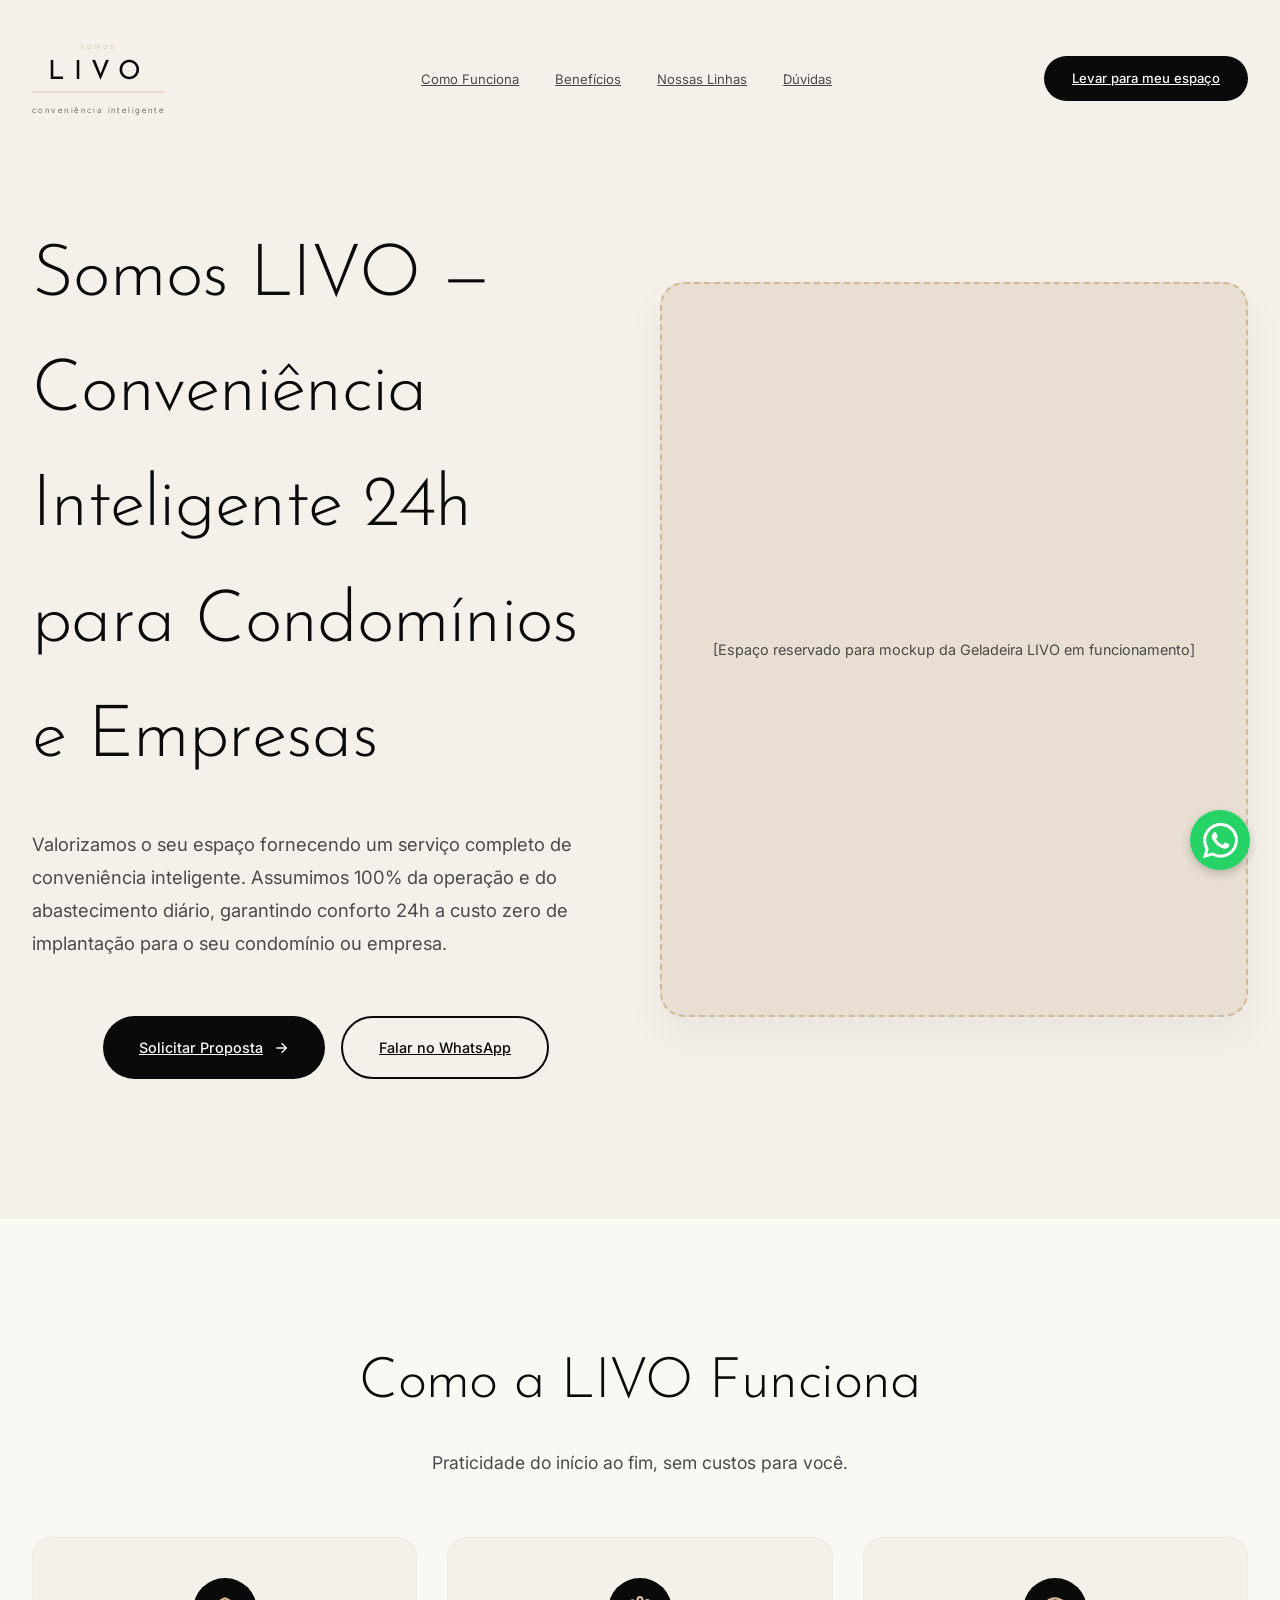
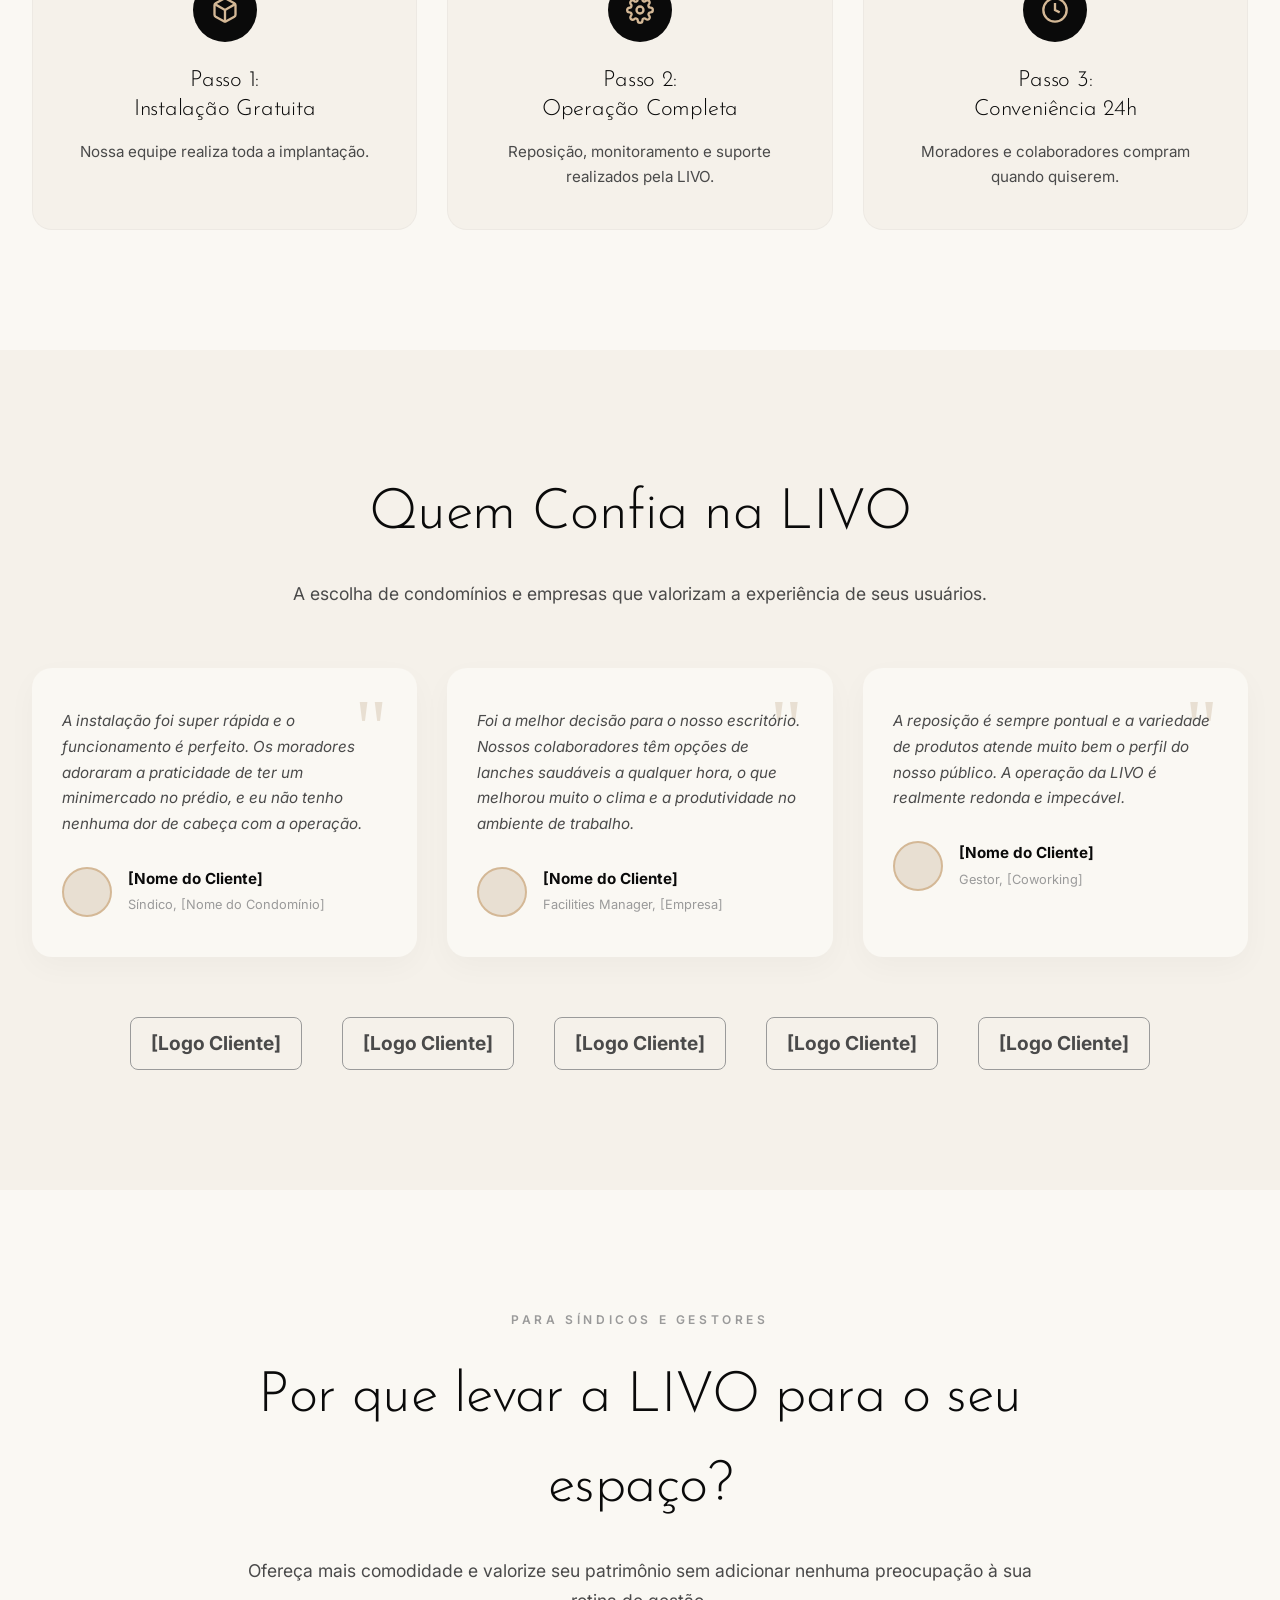
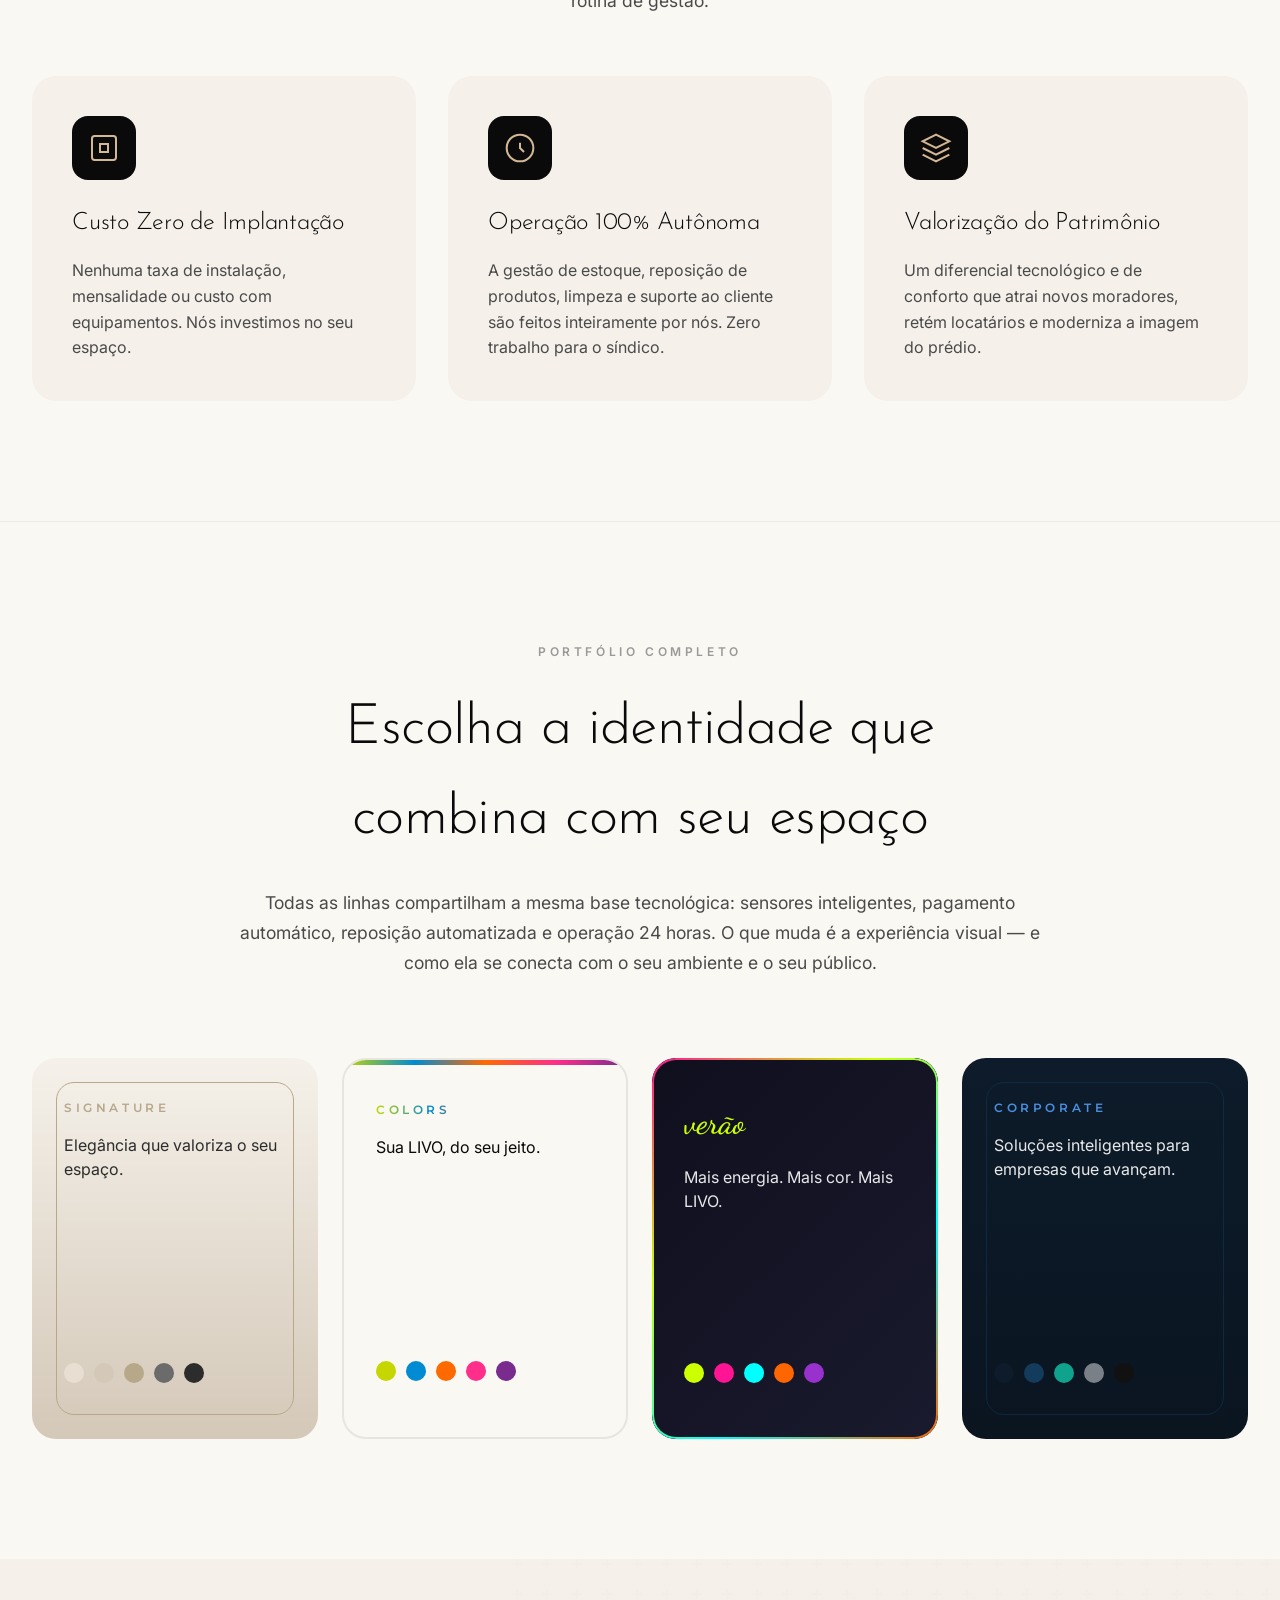
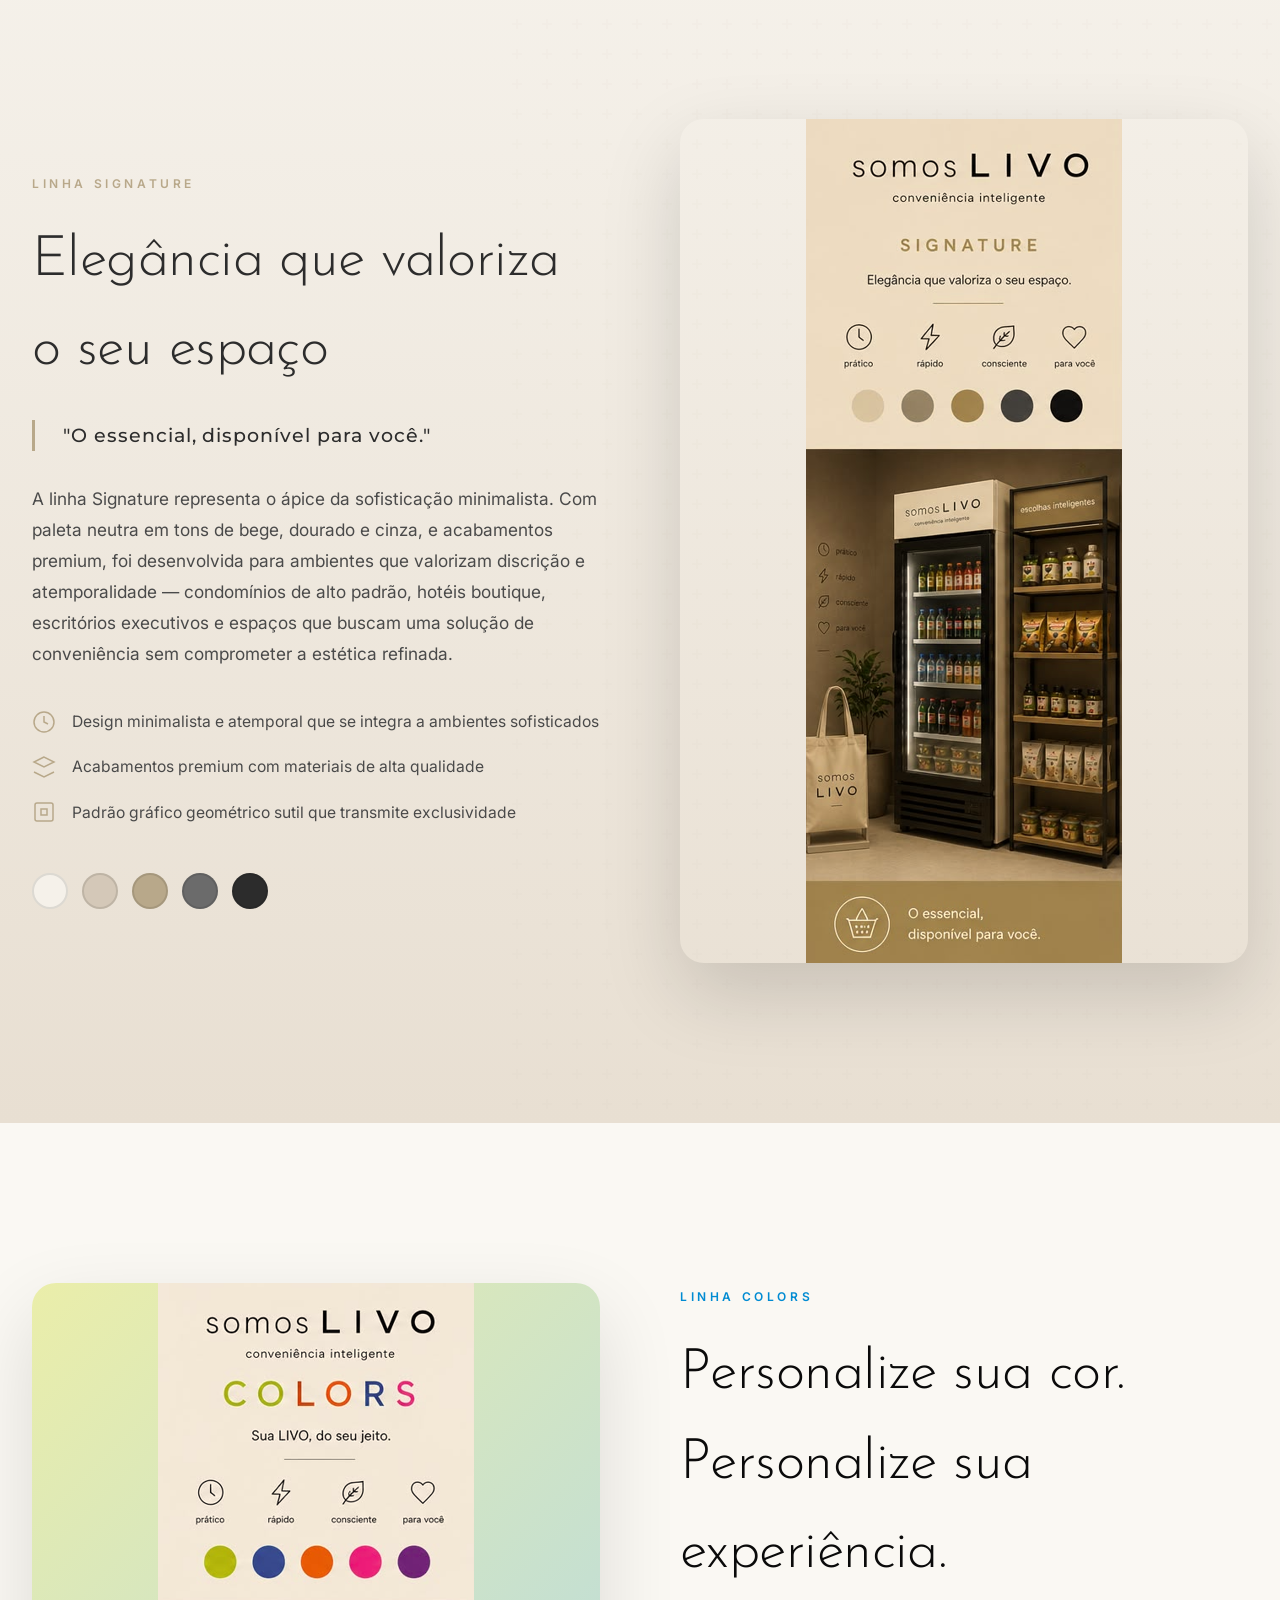
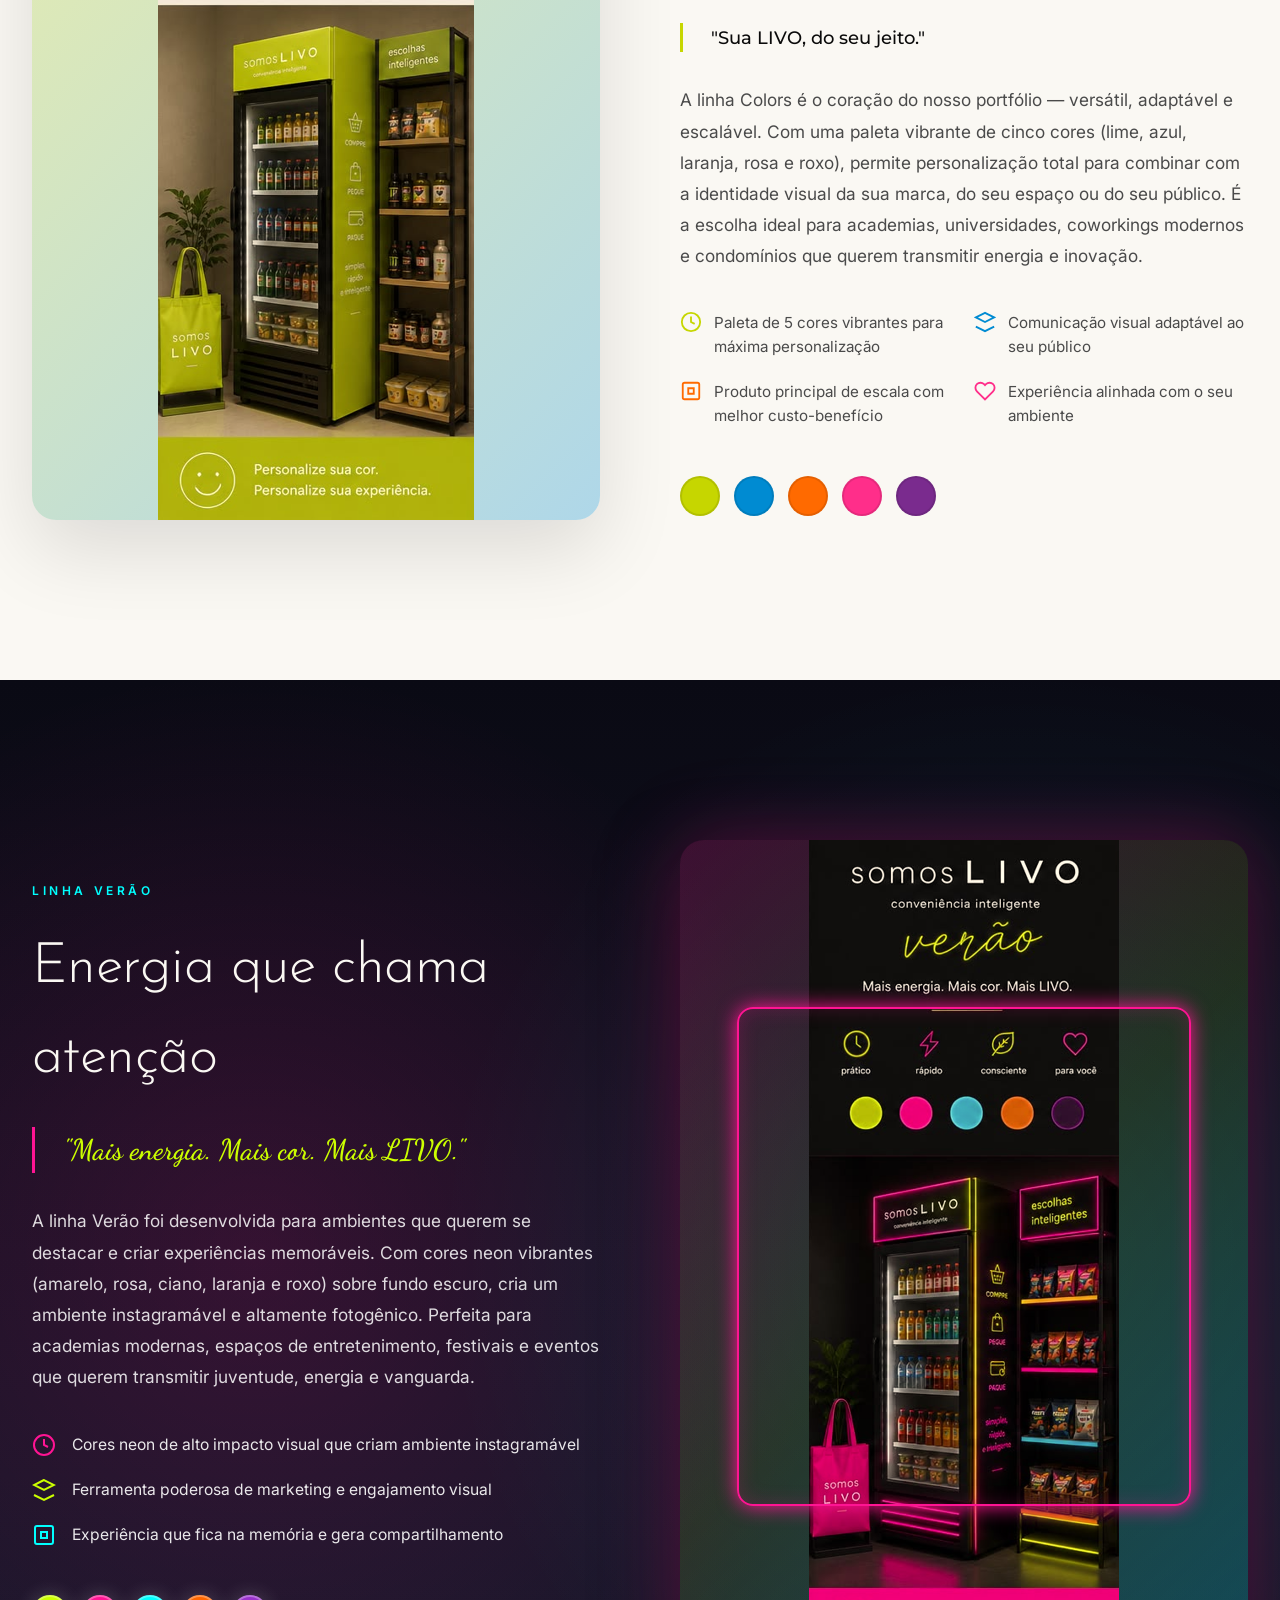
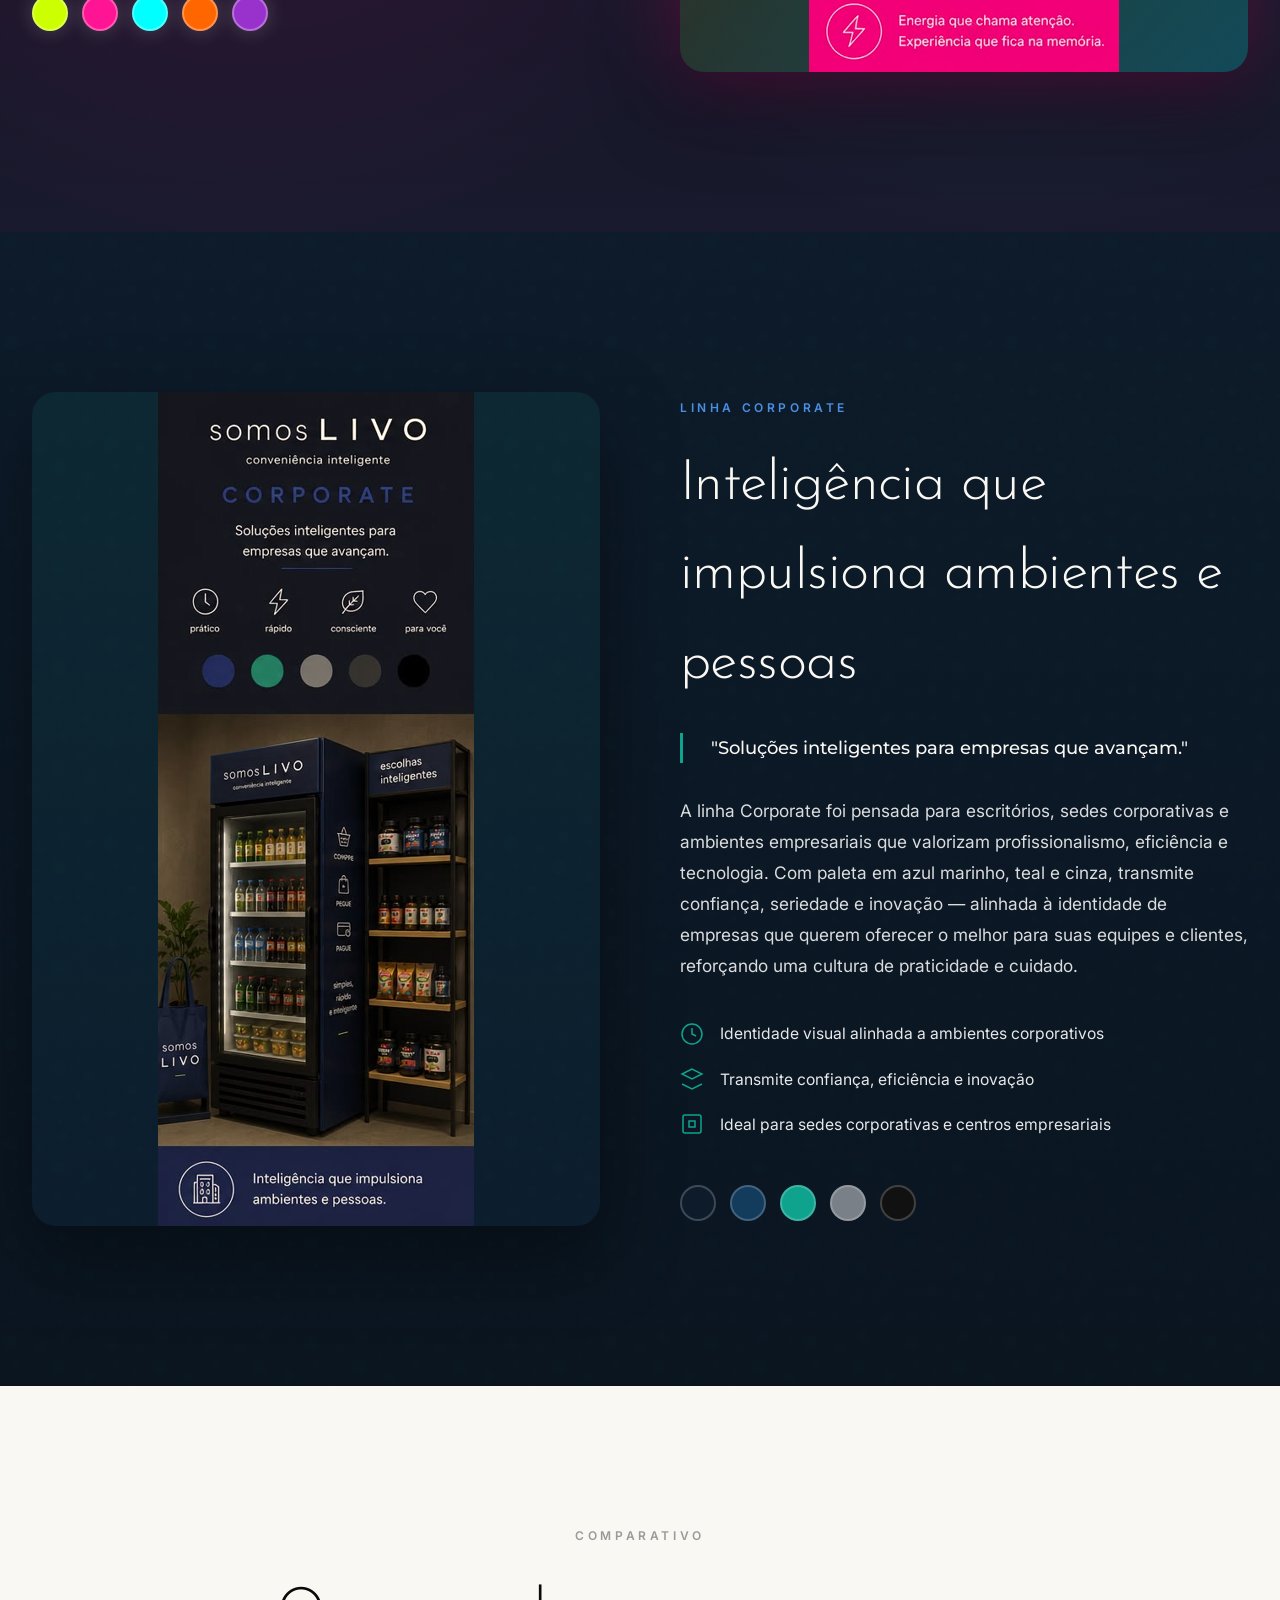
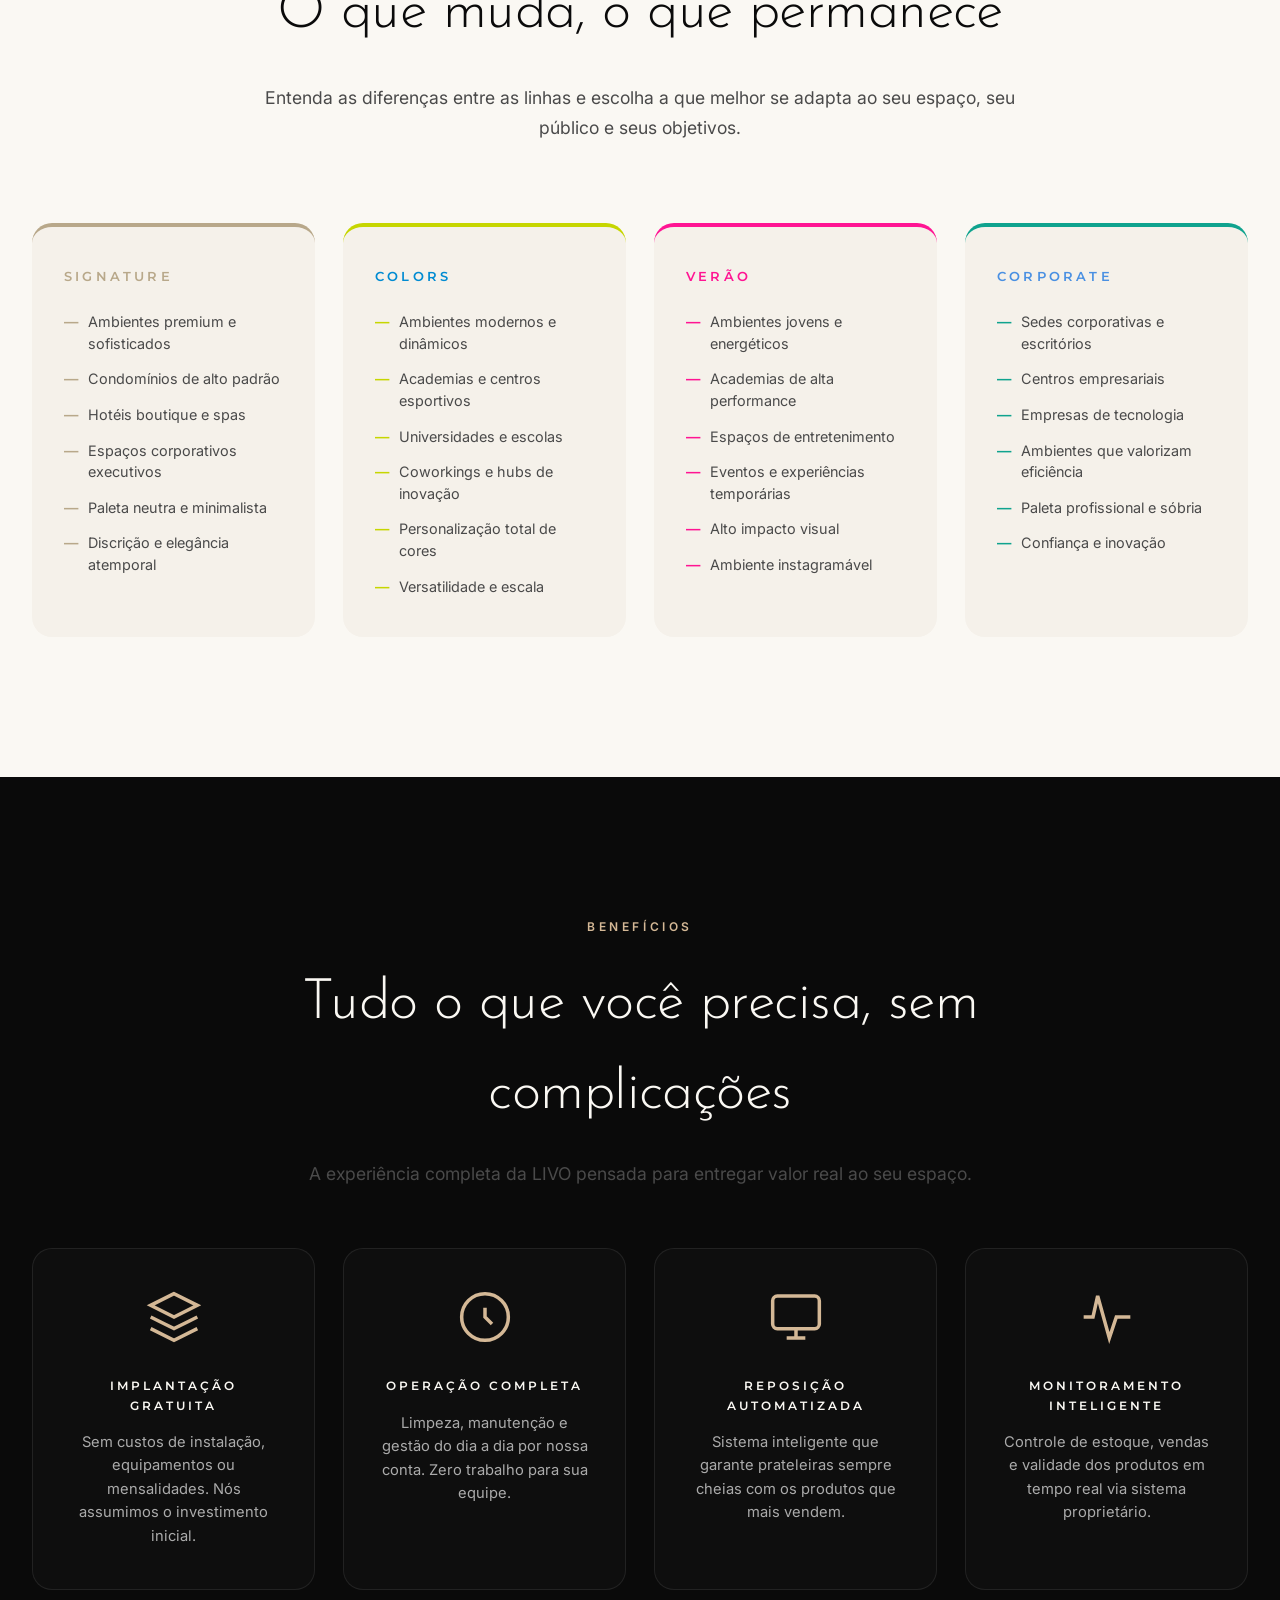
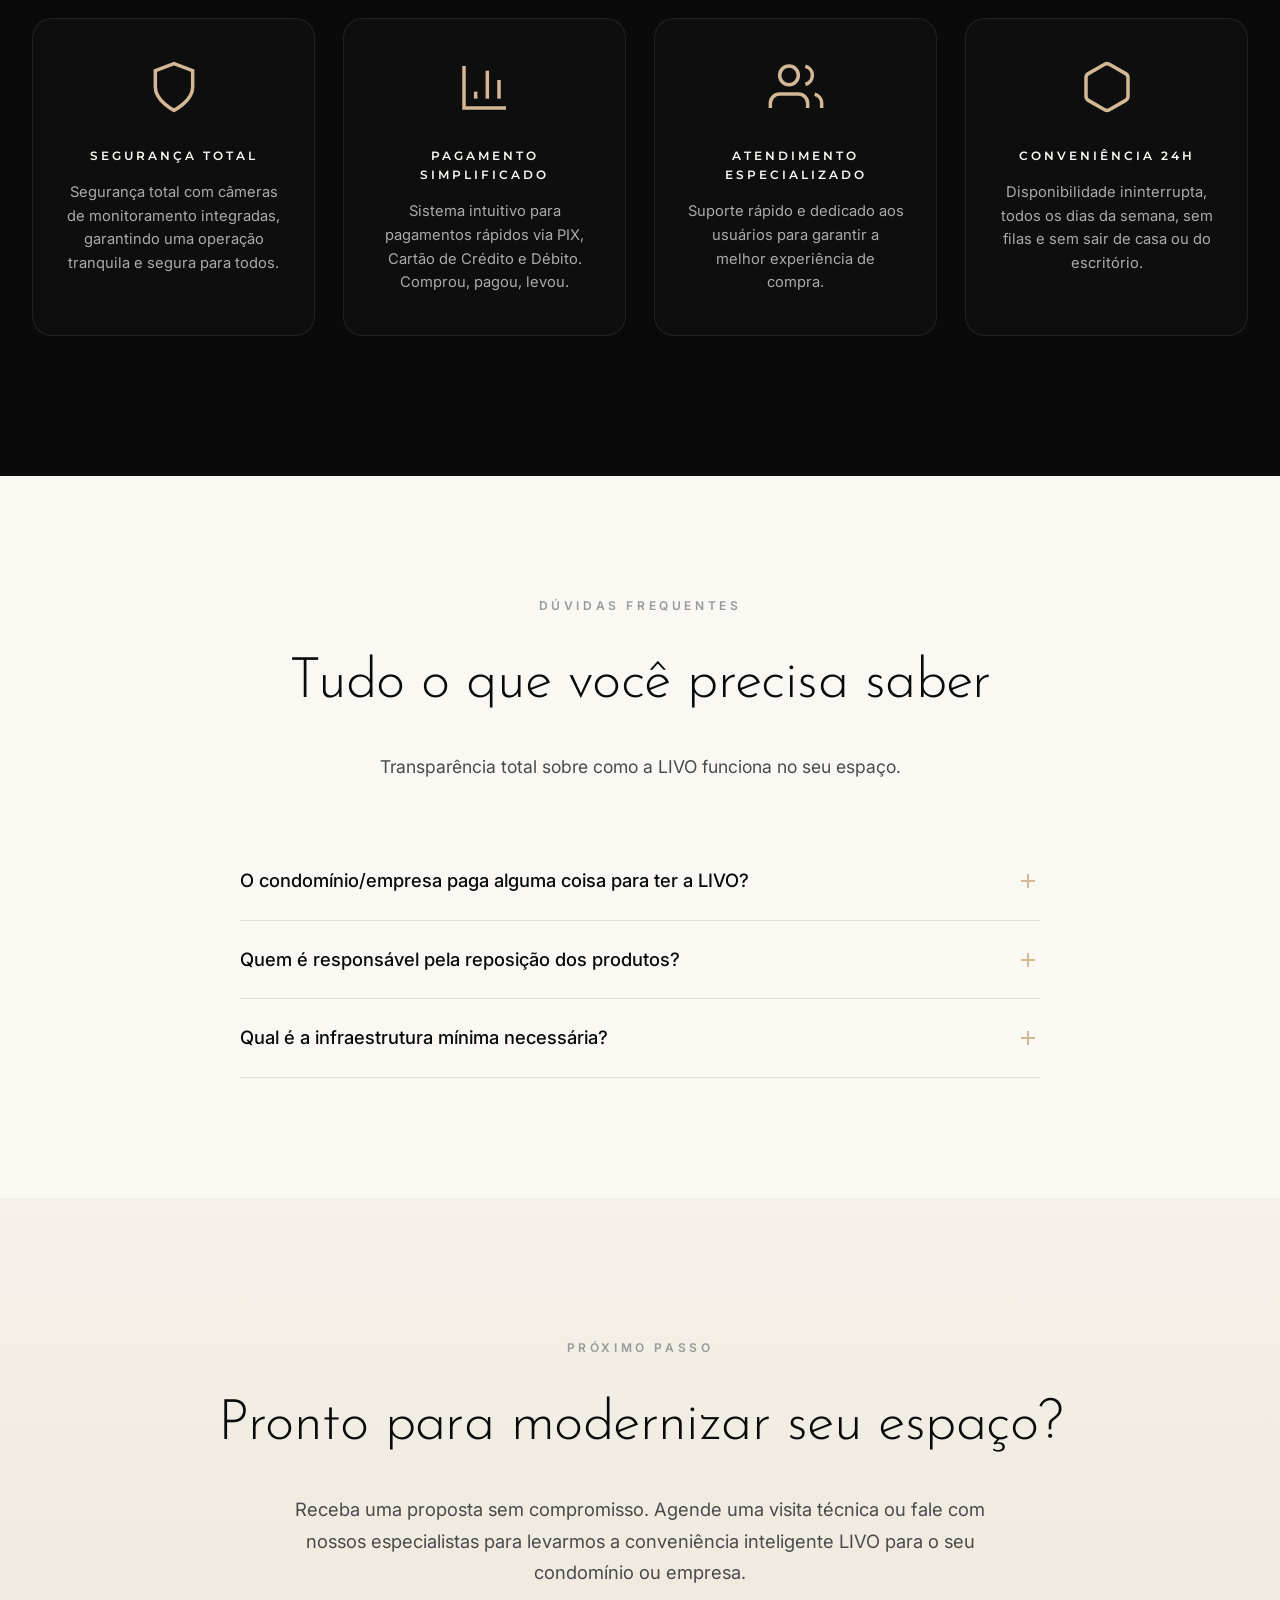
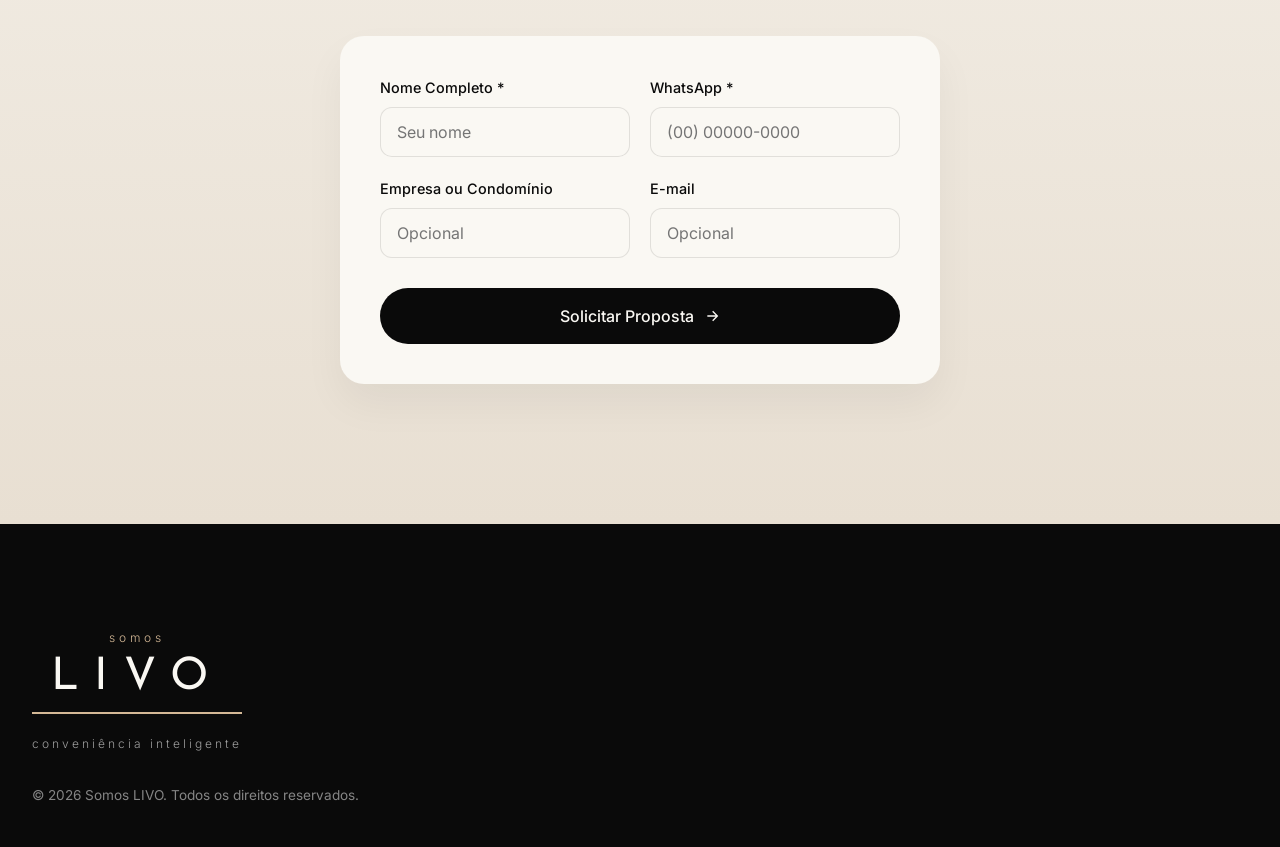
==== commit 03e3ae71: "Optimize H1 and add descriptive image alt tags with async decoding for SEO" ====
--- a/index.html
+++ b/index.html
@@ -4,22 +4,26 @@
 <head>
   <meta charset="UTF-8" />
   <meta name="viewport" content="width=device-width, initial-scale=1.0" />
-  <title>LIVO | Geladeiras Inteligentes e Minimercados Autônomos</title>
-  <meta name="description" content="Instalação gratuita de geladeiras inteligentes e minimercados autônomos para condomínios, empresas, academias e coworkings." />
-  <meta name="keywords" content="minimercado autônomo, mercado autônomo, geladeira inteligente, conveniência para condomínio, mercado 24 horas, minimercado para condomínio" />
+  <title>Somos LIVO | Geladeiras Inteligentes e Minimercados Autônomos</title>
+  <meta name="description" content="Leve a conveniência inteligente da Somos LIVO para seu espaço. Instalação gratuita de geladeiras inteligentes e minimercados autônomos 24h para condomínios e empresas." />
+  <meta name="keywords" content="somos livo, livo, livo mercadinho, minimercado autônomo, mercado autônomo, geladeira inteligente, conveniência inteligente, mercado 24 horas, mercado em condomínio" />
   <meta name="author" content="Somos LIVO" />
   <meta name="robots" content="index, follow" />
   
+  <!-- Canonical Link to prevent duplicate content indexing -->
+  <link rel="canonical" href="https://www.somoslivo.com.br/" />
+  
   <!-- Open Graph / Redes Sociais -->
   <meta property="og:type" content="website" />
-  <meta property="og:title" content="Somos LIVO — Conveniência Inteligente para seu Espaço" />
+  <meta property="og:title" content="Somos LIVO | Conveniência Inteligente para seu Espaço" />
   <meta property="og:description" content="Leve um minimercado autônomo de alto padrão para seu condomínio ou empresa com zero custo de implantação e operação 100% autônoma." />
   <meta property="og:site_name" content="Somos LIVO" />
+  <meta property="og:url" content="https://www.somoslivo.com.br/" />
   <meta property="og:image" content="Imagens/BannerLinhaSignature.png" />
   
   <!-- Twitter -->
   <meta name="twitter:card" content="summary_large_image" />
-  <meta name="twitter:title" content="Somos LIVO — Conveniência Inteligente" />
+  <meta name="twitter:title" content="Somos LIVO | Conveniência Inteligente" />
   <meta name="twitter:description" content="Minimercados autônomos com zero custo de implantação para condomínios e empresas." />
   <meta name="twitter:image" content="Imagens/BannerLinhaSignature.png" />
 
@@ -29,11 +33,12 @@
     "@context": "https://schema.org",
     "@type": "Organization",
     "name": "Somos LIVO",
-    "description": "Rede de minimercados autônomos de alta tecnologia que opera dentro de condomínios residenciais e centros corporativos, com foco em facilidade e custo zero para o gestor.",
-    "contactPoint": {
-      "@type": "ContactPoint",
-      "contactType": "Vendas e Parcerias"
-    }
+    "url": "https://www.somoslivo.com.br/",
+    "logo": "https://www.somoslivo.com.br/Imagens/BannerLinhaSignature.png",
+    "description": "Rede de minimercados autônomos e geladeiras inteligentes de alta tecnologia que opera dentro de condomínios residenciais e centros corporativos, com foco em facilidade e custo zero de implantação.",
+    "sameAs": [
+      "https://www.instagram.com/somos.livo"
+    ]
   }
   </script>
   <link rel="preconnect" href="https://fonts.googleapis.com">
@@ -1683,7 +1688,7 @@
     <div class="container">
       <div class="hero-content-wrapper">
         <div class="hero-text">
-          <h1>Conveniência Inteligente 24h para Condomínios e Empresas</h1>
+          <h1>Somos LIVO — Conveniência Inteligente 24h para Condomínios e Empresas</h1>
           <p class="hero-subtitle">
             Valorizamos o seu espaço fornecendo um serviço completo de conveniência inteligente. Assumimos 100% da operação e do abastecimento diário, garantindo conforto 24h a custo zero de implantação para o seu condomínio ou empresa.
           </p>
@@ -1966,7 +1971,7 @@
         </div>
         </div>
         <div class="sig-visual" style="padding: 0; background: transparent;">
-          <img src="Imagens/BannerLinhaSignature.png" alt="Linha Signature" style="max-width: 100%; width: auto; height: auto; display: block; margin: 0 auto;" loading="lazy">
+          <img src="Imagens/BannerLinhaSignature.png" alt="Somos LIVO Linha Signature — Minimercado autônomo premium e geladeira inteligente para condomínio" style="max-width: 100%; width: auto; height: auto; display: block; margin: 0 auto;" loading="lazy" decoding="async">
         </div>
       </div>
     </div>
@@ -1977,7 +1982,7 @@
     <div class="container">
       <div class="col-grid">
         <div class="col-visual" style="padding: 0; background: transparent;">
-          <img src="Imagens/BannerLinhaColors.png" alt="Linha Colors" style="max-width: 100%; width: auto; height: auto; display: block; position: relative; z-index: 1; margin: 0 auto;" loading="lazy">
+          <img src="Imagens/BannerLinhaColors.png" alt="Somos LIVO Linha Colors — Geladeira inteligente personalizada para academias, condomínios e coworkings" style="max-width: 100%; width: auto; height: auto; display: block; position: relative; z-index: 1; margin: 0 auto;" loading="lazy" decoding="async">
         </div>
         <div class="col-content">
           <span class="eyebrow">Linha Colors</span>
@@ -2081,7 +2086,7 @@
         </div>
         <div class="verao-visual" style="padding: 0; background: transparent;">
           <div class="neon-glow" style="z-index: 2; pointer-events: none;"></div>
-          <img src="Imagens/BannerLinhaColorsNeon.png" alt="Linha Verão" style="max-width: 100%; width: auto; height: auto; display: block; position: relative; z-index: 1; margin: 0 auto;" loading="lazy">
+          <img src="Imagens/BannerLinhaColorsNeon.png" alt="Somos LIVO Linha Verão — Conveniência autônoma colorida com design neon vibrante" style="max-width: 100%; width: auto; height: auto; display: block; position: relative; z-index: 1; margin: 0 auto;" loading="lazy" decoding="async">
         </div>
       </div>
     </div>
@@ -2093,7 +2098,7 @@
     <div class="container">
       <div class="corp-grid">
         <div class="corp-visual" style="padding: 0; background: transparent;">
-          <img src="Imagens/BannerLinhaCorporate.png" alt="Linha Corporate" style="max-width: 100%; width: auto; height: auto; display: block; position: relative; z-index: 1; margin: 0 auto;" loading="lazy">
+          <img src="Imagens/BannerLinhaCorporate.png" alt="Somos LIVO Linha Corporate — Mercadinho autônomo e geladeiras inteligentes para escritórios e empresas" style="max-width: 100%; width: auto; height: auto; display: block; position: relative; z-index: 1; margin: 0 auto;" loading="lazy" decoding="async">
         </div>
         <div class="corp-content">
           <span class="eyebrow">Linha Corporate</span>
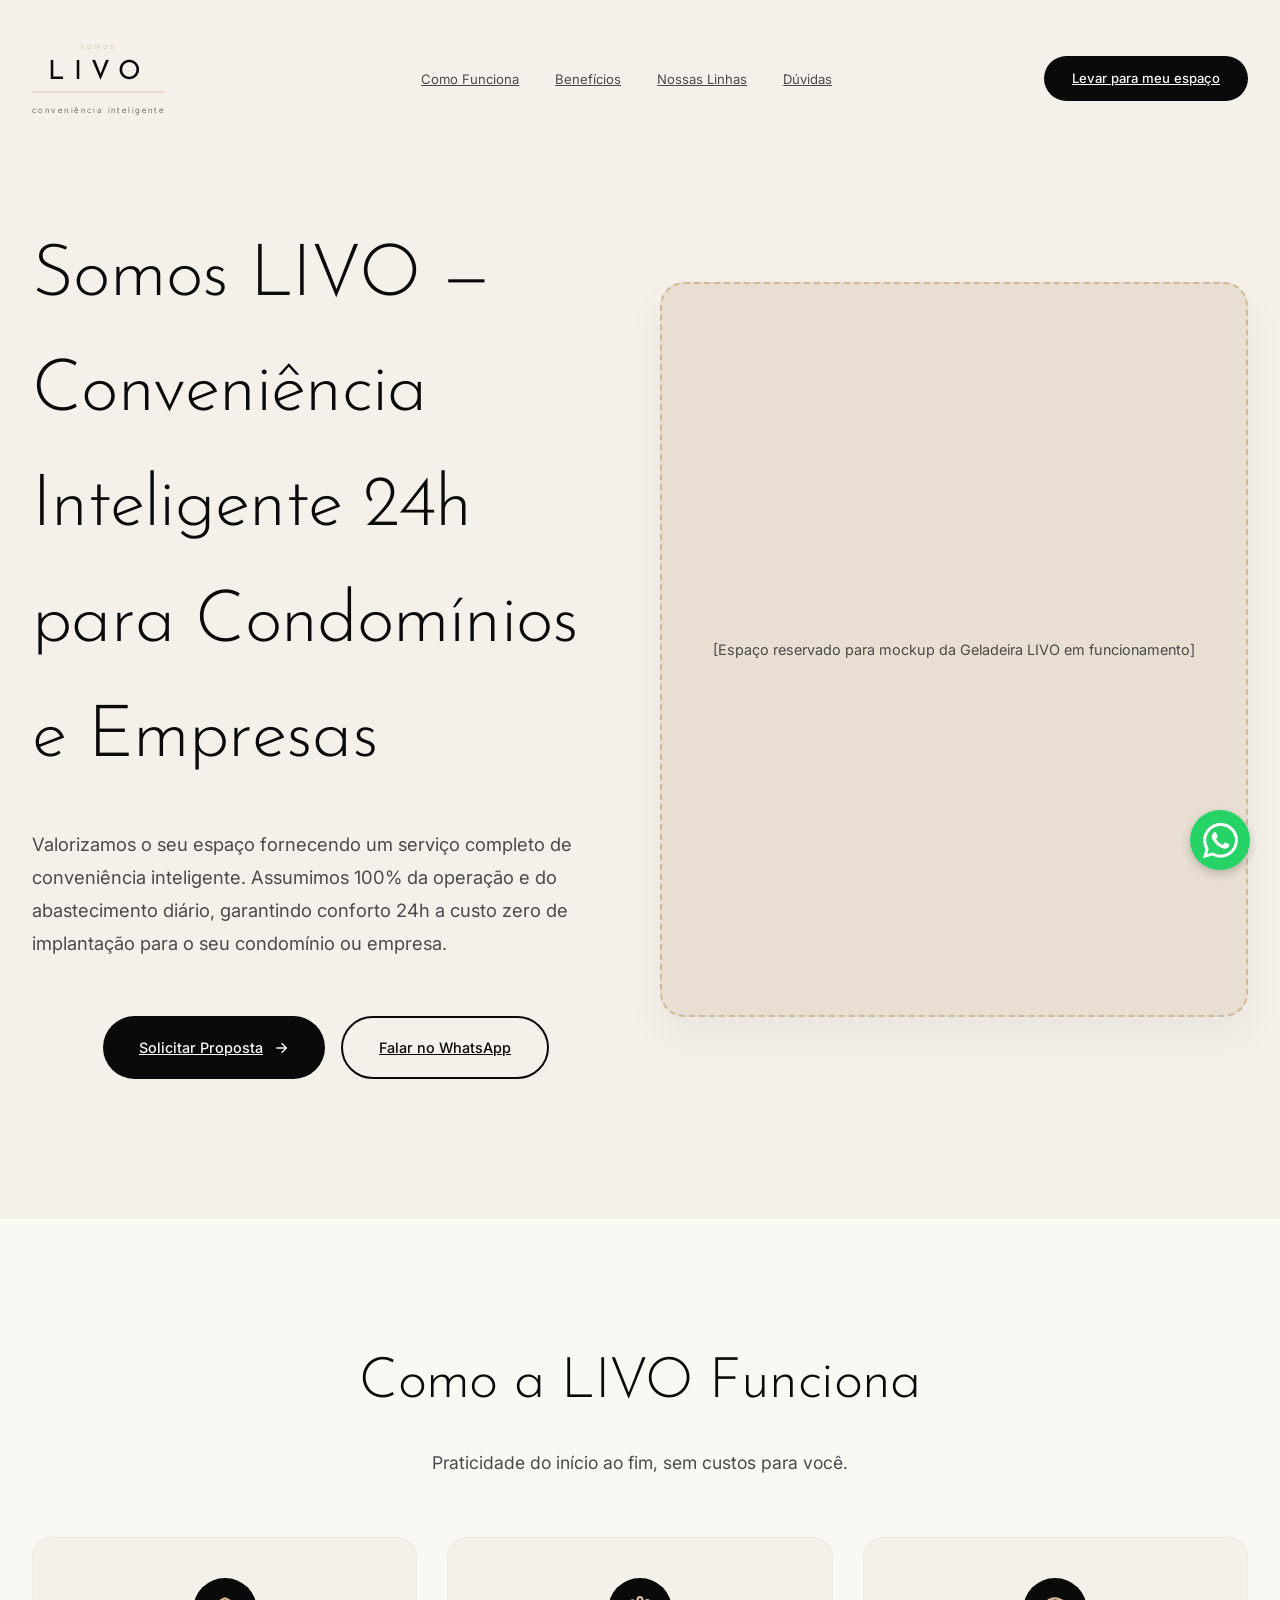
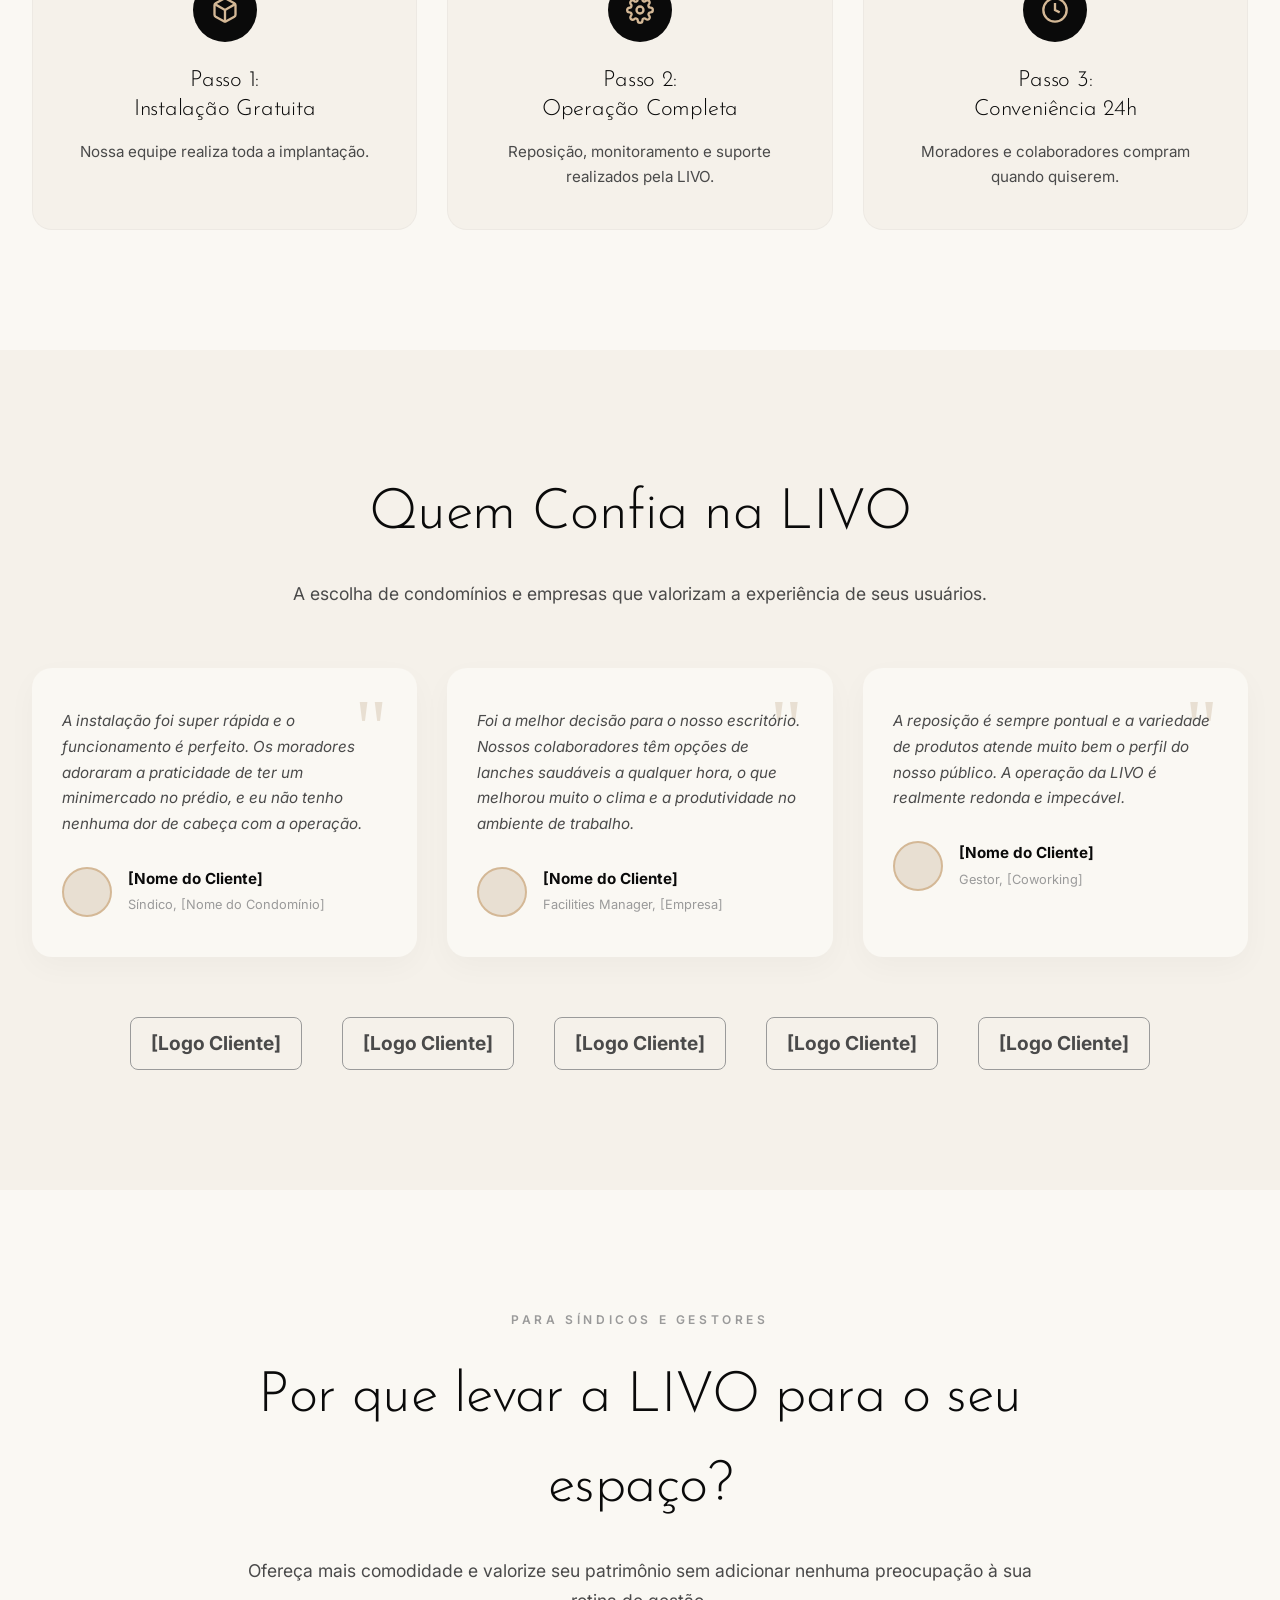
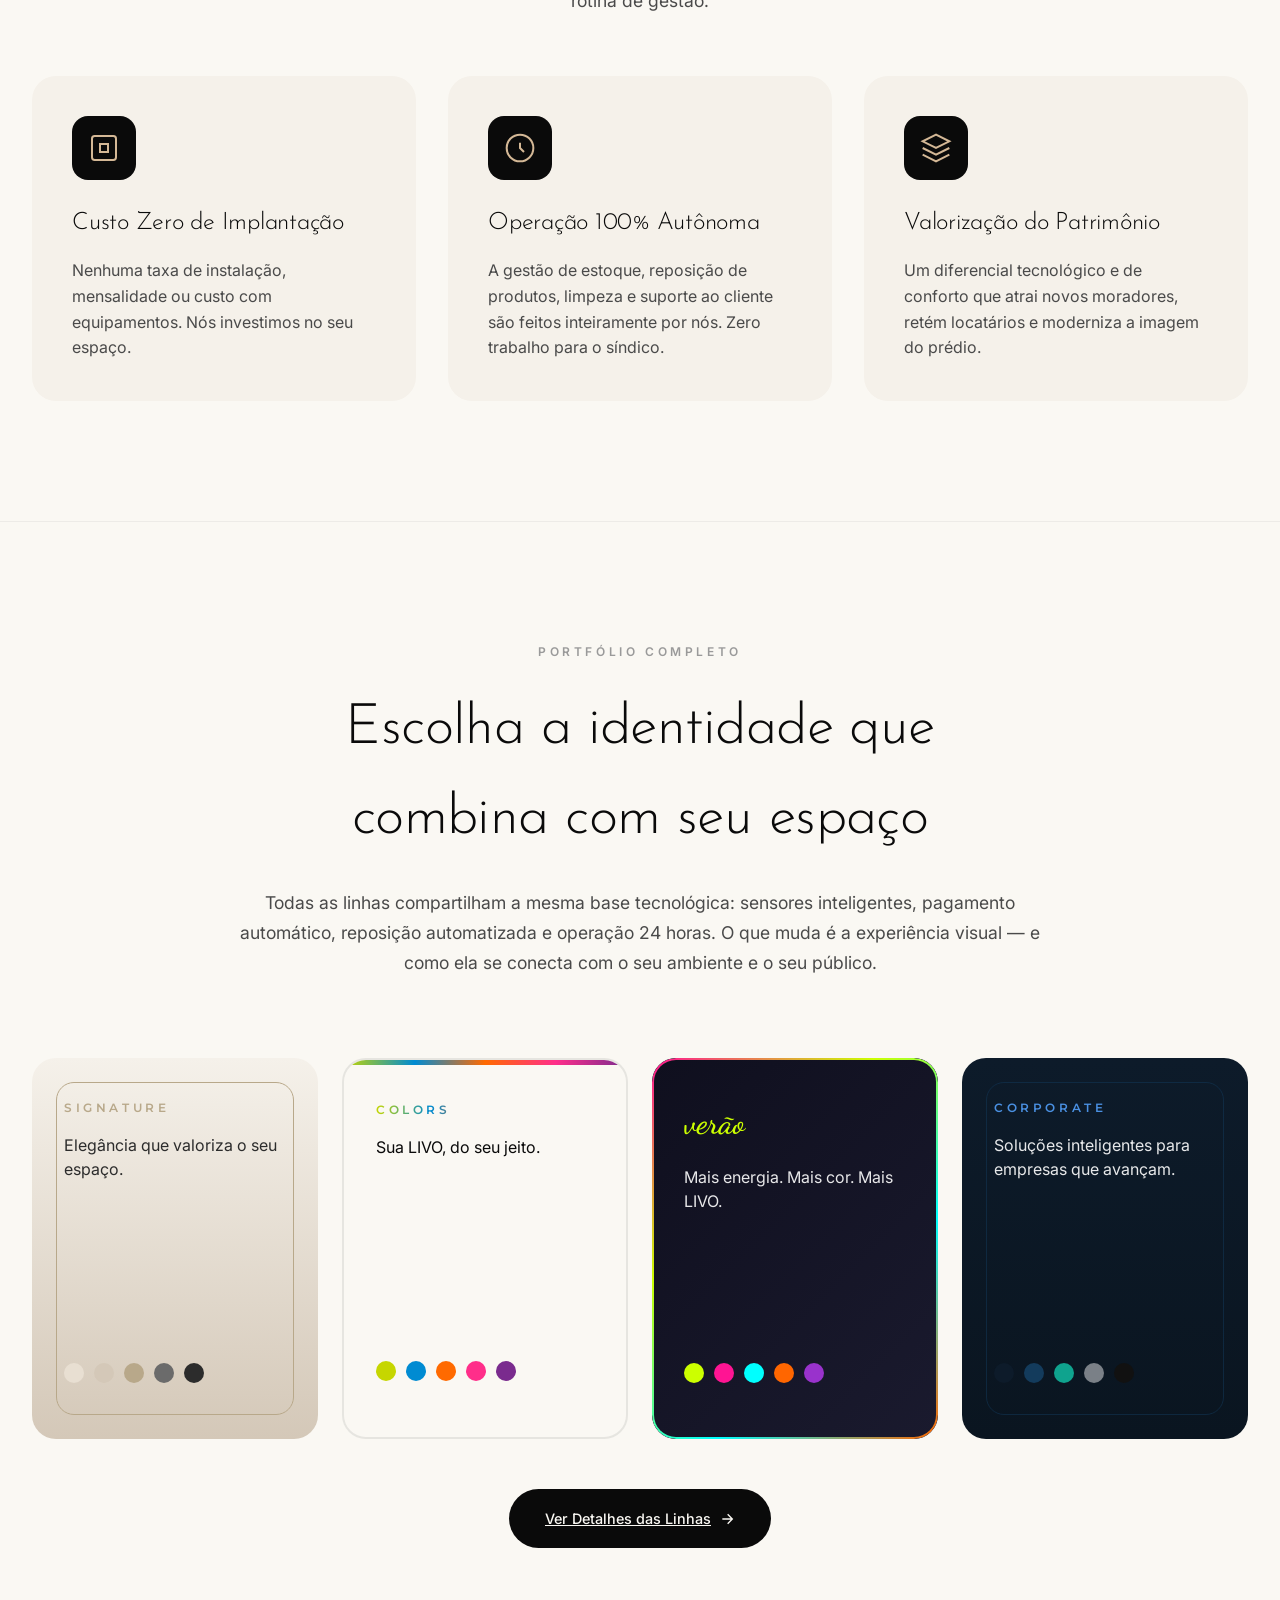
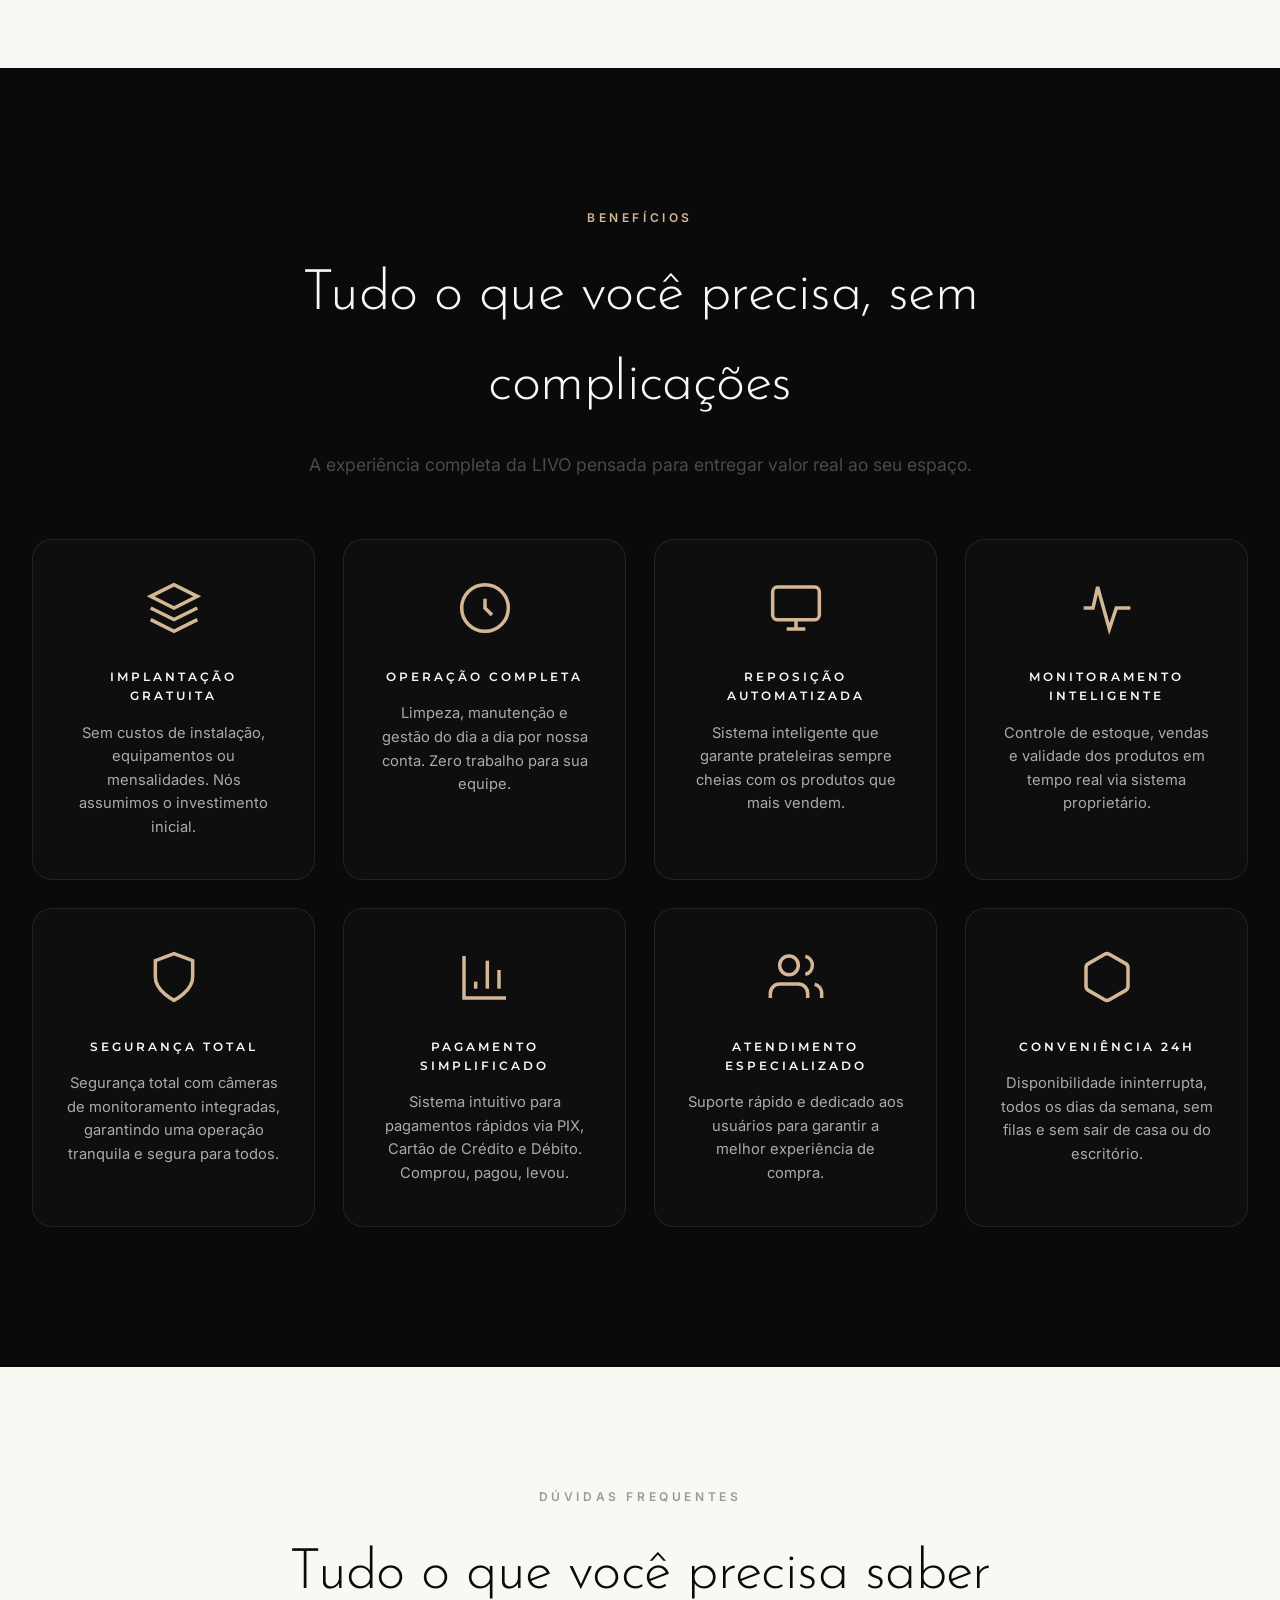
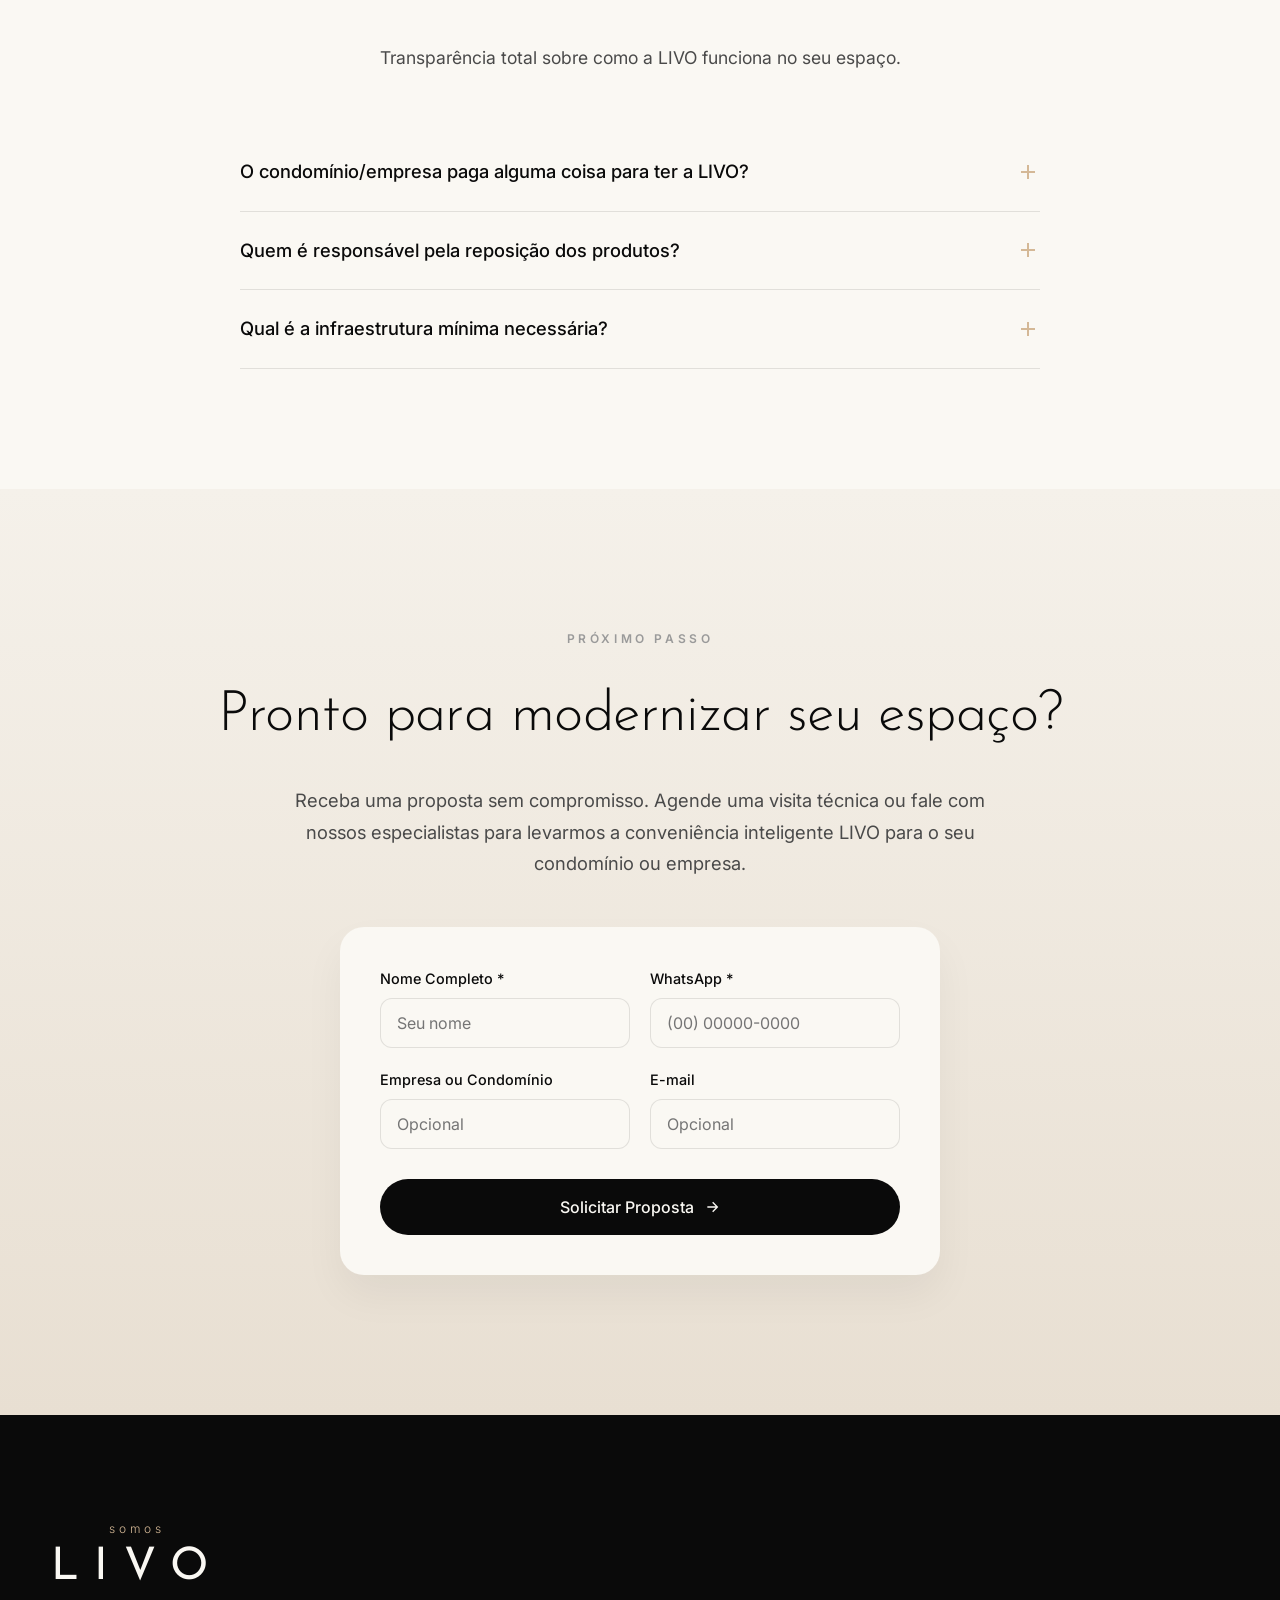
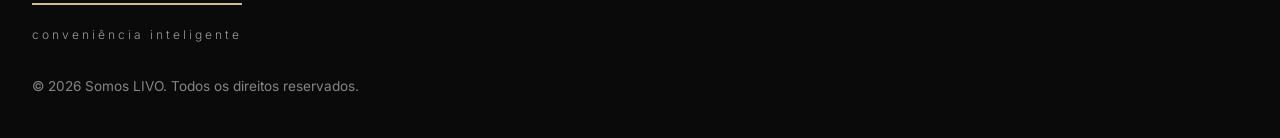
==== commit 1e4b7af3: "Restructure site: split into index.html (home) and new page lines.html (detailed business lines), an" ====
--- a/index.html
+++ b/index.html
@@ -46,1616 +46,7 @@
   <link
     href="https://fonts.googleapis.com/css2?family=Inter:wght@300;400;500;600&family=Josefin+Sans:wght@300;400;500;600&family=Montserrat:wght@400;500;600;700&family=Dancing+Script:wght@500;600;700&display=swap"
     rel="stylesheet">
-  <style>
-    * {
-      box-sizing: border-box;
-      margin: 0;
-      padding: 0;
-    }
-
-    html {
-      scroll-behavior: smooth;
-    }
-
-    :root {
-      /* Cores Base */
-      --cream: #F5F1EA;
-      --beige: #D4B896;
-      --beige-light: #E8DFD2;
-      --black: #0A0A0A;
-      --gray: #4A4A4A;
-      --gray-light: #9A9A9A;
-      --white: #FAF8F3;
-
-      /* Signature */
-      --sig-cream: #F5F1EA;
-      --sig-beige: #D4C8B8;
-      --sig-gold: #B8A88A;
-      --sig-gray: #6B6B6B;
-      --sig-dark: #2C2C2C;
-
-      /* Colors */
-      --col-lime: #C6D600;
-      --col-blue: #008BD2;
-      --col-orange: #FF6A00;
-      --col-pink: #FF2E8A;
-      --col-purple: #7A2B8E;
-
-      /* Verão */
-      --ver-yellow: #CCFF00;
-      --ver-pink: #FF1493;
-      --ver-cyan: #00FFFF;
-      --ver-orange: #FF6600;
-      --ver-purple: #9932CC;
-
-      /* Corporate */
-      --corp-navy: #0D1B2A;
-      --corp-blue: #133B5C;
-      --corp-teal: #0FA38E;
-      --corp-gray: #7A8087;
-      --corp-dark: #111111;
-
-      --transition: 0.4s cubic-bezier(0.4, 0, 0.2, 1);
-    }
-
-    body {
-      font-family: 'Inter', sans-serif;
-      background: var(--cream);
-      color: var(--black);
-      line-height: 1.6;
-      overflow-x: hidden;
-    }
-
-    .container {
-      max-width: 1400px;
-      margin: 0 auto;
-      padding: 0 32px;
-    }
-
-    h1,
-    h2,
-    h3 {
-      font-family: 'Josefin Sans', sans-serif;
-      font-weight: 300;
-      letter-spacing: -0.01em;
-    }
-
-    h1 {
-      font-size: clamp(2.5rem, 6vw, 4.5rem);
-    }
-
-    h2 {
-      font-size: clamp(2rem, 4.5vw, 3.5rem);
-    }
-
-    h3 {
-      font-size: clamp(1.3rem, 2.5vw, 1.8rem);
-    }
-
-    .eyebrow {
-      font-family: 'Inter', sans-serif;
-      font-size: 0.75rem;
-      font-weight: 600;
-      letter-spacing: 0.3em;
-      text-transform: uppercase;
-      color: var(--gray-light);
-      margin-bottom: 24px;
-      display: block;
-    }
-
-    /* LOGO */
-    .brand-logo {
-      display: inline-flex;
-      flex-direction: column;
-      align-items: center;
-      gap: 0;
-    }
-
-    .brand-logo .somos {
-      font-family: 'Inter', sans-serif;
-      font-size: 0.75rem;
-      font-weight: 300;
-      letter-spacing: 0.35em;
-      text-transform: lowercase;
-      color: var(--beige);
-      margin-bottom: 8px;
-    }
-
-    .brand-logo .livo {
-      font-family: 'Josefin Sans', sans-serif;
-      font-size: 2.8rem;
-      font-weight: 400;
-      letter-spacing: 0.35em;
-      text-transform: uppercase;
-      color: var(--black);
-      line-height: 1;
-    }
-
-    .brand-logo .line {
-      width: 100%;
-      height: 1.5px;
-      background: var(--beige);
-      margin: 12px 0;
-    }
-
-    .brand-logo .tagline {
-      font-family: 'Inter', sans-serif;
-      font-size: 0.75rem;
-      font-weight: 300;
-      letter-spacing: 0.25em;
-      text-transform: lowercase;
-      color: var(--gray);
-      margin-top: 8px;
-    }
-
-    /* Header */
-    .header {
-      position: fixed;
-      top: 0;
-      left: 0;
-      right: 0;
-      z-index: 100;
-      padding: 28px 0;
-      background: rgba(245, 241, 234, 0.95);
-      backdrop-filter: blur(20px);
-      border-bottom: 1px solid transparent;
-      transition: all var(--transition);
-    }
-
-    .header.scrolled {
-      border-bottom-color: rgba(10, 10, 10, 0.08);
-      padding: 18px 0;
-    }
-
-    .nav {
-      display: flex;
-      align-items: center;
-      justify-content: space-between;
-    }
-
-    .brand-logo.header-logo {
-      transform: scale(0.75);
-      transform-origin: left center;
-    }
-
-    .brand-logo.header-logo .somos {
-      font-size: 0.65rem;
-    }
-
-    .brand-logo.header-logo .livo {
-      font-size: 2.2rem;
-    }
-
-    .brand-logo.header-logo .line {
-      height: 1px;
-      margin: 8px 0;
-    }
-
-    .brand-logo.header-logo .tagline {
-      font-size: 0.65rem;
-    }
-
-    .nav-links {
-      display: flex;
-      gap: 36px;
-      list-style: none;
-    }
-
-    .nav-links a {
-      font-size: 0.82rem;
-      color: var(--gray);
-      transition: color var(--transition);
-      font-weight: 400;
-    }
-
-    .nav-links a:hover {
-      color: var(--black);
-    }
-
-    .nav-cta {
-      padding: 12px 28px;
-      background: var(--black);
-      color: var(--white);
-      border-radius: 999px;
-      font-size: 0.82rem;
-      font-weight: 500;
-      transition: all var(--transition);
-    }
-
-    .nav-cta:hover {
-      background: var(--gray);
-      transform: translateY(-2px);
-    }
-
-    .menu-toggle {
-      display: none;
-      flex-direction: column;
-      gap: 6px;
-      padding: 8px;
-    }
-
-    .menu-toggle span {
-      width: 22px;
-      height: 1.5px;
-      background: var(--black);
-      transition: var(--transition);
-    }
-
-    /* Hero Section */
-    .hero {
-      padding: 220px 0 140px;
-      background: var(--cream);
-      text-align: center;
-      position: relative;
-      overflow: hidden;
-    }
-
-    .hero::before {
-      content: '';
-      position: absolute;
-      top: -50%;
-      right: -20%;
-      width: 800px;
-      height: 800px;
-      background: radial-gradient(circle, rgba(212, 184, 150, 0.15) 0%, transparent 70%);
-      border-radius: 50%;
-    }
-
-    .hero h1 {
-      margin-bottom: 32px;
-      font-weight: 300;
-      max-width: 1000px;
-      margin-left: auto;
-      margin-right: auto;
-      position: relative;
-      z-index: 1;
-    }
-
-    .hero h1 em {
-      font-style: italic;
-      color: var(--beige);
-    }
-
-    .hero-subtitle {
-      font-size: 1.15rem;
-      color: var(--gray);
-      max-width: 800px;
-      margin: 0 auto 56px;
-      line-height: 1.8;
-      position: relative;
-      z-index: 1;
-    }
-
-    .hero-buttons {
-      display: flex;
-      gap: 16px;
-      justify-content: center;
-      flex-wrap: wrap;
-      position: relative;
-      z-index: 1;
-    }
-
-    .btn-primary {
-      padding: 18px 36px;
-      background: var(--black);
-      color: var(--white);
-      border-radius: 999px;
-      font-weight: 500;
-      font-size: 0.9rem;
-      transition: all var(--transition);
-      display: inline-flex;
-      align-items: center;
-      gap: 10px;
-    }
-
-    .btn-primary:hover {
-      background: var(--gray);
-      transform: translateY(-3px);
-      box-shadow: 0 12px 32px rgba(0, 0, 0, 0.15);
-    }
-
-    .btn-secondary {
-      padding: 18px 36px;
-      background: transparent;
-      color: var(--black);
-      border: 2px solid var(--black);
-      border-radius: 999px;
-      font-weight: 500;
-      font-size: 0.9rem;
-      transition: all var(--transition);
-    }
-
-    .btn-secondary:hover {
-      background: var(--black);
-      color: var(--white);
-    }
-
-    /* Manager Benefits */
-    .manager-benefits {
-      padding: 120px 0;
-      background: var(--white);
-      border-bottom: 1px solid rgba(0, 0, 0, 0.05);
-    }
-
-    .manager-header {
-      text-align: center;
-      max-width: 800px;
-      margin: 0 auto 60px;
-    }
-
-    .manager-header h2 {
-      margin-bottom: 24px;
-      font-weight: 300;
-    }
-
-    .manager-header p {
-      font-size: 1.1rem;
-      color: var(--gray);
-      line-height: 1.7;
-    }
-
-    .manager-grid {
-      display: grid;
-      grid-template-columns: repeat(3, 1fr);
-      gap: 32px;
-    }
-
-    .manager-card {
-      padding: 40px;
-      border-radius: 24px;
-      background: var(--cream);
-      text-align: left;
-    }
-
-    .manager-card .icon-wrapper {
-      width: 64px;
-      height: 64px;
-      background: var(--black);
-      color: var(--beige);
-      border-radius: 16px;
-      display: flex;
-      align-items: center;
-      justify-content: center;
-      margin-bottom: 24px;
-    }
-
-    .manager-card h3 {
-      font-family: 'Josefin Sans', sans-serif;
-      font-size: 1.5rem;
-      margin-bottom: 16px;
-      color: var(--black);
-    }
-
-    .manager-card p {
-      color: var(--gray);
-      line-height: 1.6;
-    }
-
-    /* Lines Overview Grid */
-    .lines-overview {
-      padding: 120px 0;
-      background: var(--white);
-    }
-
-    .overview-header {
-      text-align: center;
-      max-width: 800px;
-      margin: 0 auto 80px;
-    }
-
-    .overview-header h2 {
-      margin-bottom: 24px;
-      font-weight: 300;
-    }
-
-    .overview-header p {
-      font-size: 1.1rem;
-      color: var(--gray);
-      line-height: 1.7;
-    }
-
-    .lines-grid {
-      display: grid;
-      grid-template-columns: repeat(4, 1fr);
-      gap: 24px;
-    }
-
-    .line-card {
-      aspect-ratio: 3/4;
-      border-radius: 24px;
-      padding: 40px 32px;
-      display: flex;
-      flex-direction: column;
-      justify-content: space-between;
-      transition: all var(--transition);
-      position: relative;
-      overflow: hidden;
-      cursor: pointer;
-    }
-
-    .line-card:hover {
-      transform: translateY(-8px);
-      box-shadow: 0 20px 60px rgba(0, 0, 0, 0.12);
-    }
-
-    .line-card.signature {
-      background: linear-gradient(180deg, var(--sig-cream) 0%, var(--sig-beige) 100%);
-      color: var(--sig-dark);
-    }
-
-    .line-card.signature::before {
-      content: '';
-      position: absolute;
-      top: 24px;
-      left: 24px;
-      right: 24px;
-      bottom: 24px;
-      border: 1.5px solid var(--sig-gold);
-      border-radius: 18px;
-      pointer-events: none;
-    }
-
-    .line-card.colors {
-      background: var(--white);
-      color: var(--black);
-      border: 2px solid rgba(10, 10, 10, 0.08);
-    }
-
-    .line-card.colors::before {
-      content: '';
-      position: absolute;
-      top: 0;
-      left: 0;
-      right: 0;
-      height: 5px;
-      background: linear-gradient(90deg, var(--col-lime), var(--col-blue), var(--col-orange), var(--col-pink), var(--col-purple));
-    }
-
-    .line-card.verao {
-      background: linear-gradient(135deg, #0f0f1e 0%, #1a1a2e 100%);
-      color: var(--white);
-    }
-
-    .line-card.verao::before {
-      content: '';
-      position: absolute;
-      top: 0;
-      left: 0;
-      right: 0;
-      bottom: 0;
-      border-radius: 24px;
-      padding: 2px;
-      background: linear-gradient(135deg, var(--ver-pink), var(--ver-yellow), var(--ver-cyan), var(--ver-orange));
-      -webkit-mask: linear-gradient(#fff 0 0) content-box, linear-gradient(#fff 0 0);
-      -webkit-mask-composite: xor;
-      mask-composite: exclude;
-      pointer-events: none;
-    }
-
-    .line-card.corporate {
-      background: linear-gradient(180deg, var(--corp-navy) 0%, #0a1520 100%);
-      color: var(--white);
-    }
-
-    .line-card.corporate::before {
-      content: '';
-      position: absolute;
-      top: 24px;
-      left: 24px;
-      right: 24px;
-      bottom: 24px;
-      border: 1.5px solid rgba(19, 59, 92, 0.5);
-      border-radius: 18px;
-      pointer-events: none;
-    }
-
-    .line-card-header {
-      position: relative;
-      z-index: 1;
-    }
-
-    .line-card-name {
-      font-family: 'Montserrat', sans-serif;
-      font-size: 0.75rem;
-      font-weight: 600;
-      letter-spacing: 0.3em;
-      text-transform: uppercase;
-      margin-bottom: 16px;
-    }
-
-    .line-card.signature .line-card-name {
-      color: var(--sig-gold);
-    }
-
-    .line-card.colors .line-card-name {
-      background: linear-gradient(90deg, var(--col-lime), var(--col-blue), var(--col-orange), var(--col-pink), var(--col-purple));
-      -webkit-background-clip: text;
-      -webkit-text-fill-color: transparent;
-      background-clip: text;
-    }
-
-    .line-card.verao .line-card-name {
-      font-family: 'Dancing Script', cursive;
-      font-size: 2rem;
-      letter-spacing: 0;
-      text-transform: none;
-      color: var(--ver-yellow);
-      font-weight: 600;
-    }
-
-    .line-card.corporate .line-card-name {
-      color: #4A90E2;
-    }
-
-    .line-card-tagline {
-      font-size: 1rem;
-      line-height: 1.5;
-      font-weight: 400;
-    }
-
-    .line-card.signature .line-card-tagline {
-      color: var(--sig-dark);
-    }
-
-    .line-card.verao .line-card-tagline,
-    .line-card.corporate .line-card-tagline {
-      color: rgba(255, 255, 255, 0.9);
-    }
-
-    .line-card-footer {
-      position: relative;
-      z-index: 1;
-    }
-
-    .line-card-dots {
-      display: flex;
-      gap: 10px;
-      margin-bottom: 16px;
-    }
-
-    .line-card-dots span {
-      width: 20px;
-      height: 20px;
-      border-radius: 50%;
-    }
-
-    /* SECTIONS INDIVIDUAIS */
-    .line-section {
-      padding: 160px 0;
-      position: relative;
-      overflow: hidden;
-    }
-
-    /* SIGNATURE SECTION */
-    .line-section.signature {
-      background: linear-gradient(180deg, var(--sig-cream) 0%, var(--beige-light) 100%);
-      color: var(--sig-dark);
-    }
-
-    .line-section.signature .eyebrow {
-      color: var(--sig-gold);
-    }
-
-    .line-section.signature h2 {
-      color: var(--sig-dark);
-    }
-
-    .line-section.signature p {
-      color: var(--gray);
-    }
-
-    .sig-pattern {
-      position: absolute;
-      top: 0;
-      right: 0;
-      width: 60%;
-      height: 100%;
-      background-image: url("data:image/svg+xml,%3Csvg width='60' height='60' viewBox='0 0 60 60' xmlns='http://www.w3.org/2000/svg'%3E%3Cg fill='none' fill-rule='evenodd'%3E%3Cg fill='%23B8A88A' fill-opacity='0.05'%3E%3Cpath d='M36 34v-4h-2v4h-4v2h4v4h2v-4h4v-2h-4zm0-30V0h-2v4h-4v2h4v4h2V6h4V4h-4zM6 34v-4H4v4H0v2h4v4h2v-4h4v-2H6zM6 4V0H4v4H0v2h4v4h2V6h4V4H6z'/%3E%3C/g%3E%3C/g%3E%3C/svg%3E");
-      opacity: 0.6;
-    }
-
-    .sig-content {
-      position: relative;
-      z-index: 1;
-      max-width: 600px;
-    }
-
-    .sig-tagline {
-      font-family: 'Montserrat', sans-serif;
-      font-size: 1.2rem;
-      font-weight: 500;
-      letter-spacing: 0.05em;
-      margin: 24px 0 32px;
-      padding-left: 28px;
-      border-left: 3px solid var(--sig-gold);
-      color: var(--sig-dark);
-    }
-
-    .sig-description {
-      font-size: 1.08rem;
-      line-height: 1.8;
-      margin-bottom: 40px;
-      color: var(--gray);
-    }
-
-    .sig-features {
-      display: flex;
-      flex-direction: column;
-      gap: 20px;
-      margin-bottom: 48px;
-    }
-
-    .sig-feature {
-      display: flex;
-      align-items: center;
-      gap: 16px;
-      font-size: 0.98rem;
-      color: var(--gray);
-    }
-
-    .sig-feature svg {
-      width: 24px;
-      height: 24px;
-      color: var(--sig-gold);
-      flex-shrink: 0;
-    }
-
-    .sig-colors {
-      display: flex;
-      gap: 14px;
-      margin-top: 32px;
-    }
-
-    .sig-color {
-      width: 36px;
-      height: 36px;
-      border-radius: 50%;
-      border: 2px solid rgba(0, 0, 0, 0.1);
-    }
-
-    .sig-grid {
-      display: grid;
-      grid-template-columns: 1fr 1fr;
-      gap: 80px;
-      align-items: center;
-      position: relative;
-      z-index: 1;
-    }
-
-    .sig-visual {
-      position: relative;
-      background: linear-gradient(180deg, var(--sig-cream) 0%, var(--sig-beige) 100%);
-      border-radius: 24px;
-      box-shadow: 0 30px 80px rgba(0, 0, 0, 0.15);
-      overflow: hidden;
-      display: flex;
-      flex-direction: column;
-      align-items: center;
-      justify-content: center;
-    }
-
-    .sig-visual-placeholder {
-      width: 100%;
-      height: 100%;
-      background: linear-gradient(135deg, rgba(184, 168, 138, 0.2) 0%, rgba(184, 168, 138, 0.1) 100%);
-      border-radius: 16px;
-      display: flex;
-      align-items: center;
-      justify-content: center;
-      font-family: 'Josefin Sans', sans-serif;
-      font-size: 1.2rem;
-      letter-spacing: 0.2em;
-      color: var(--sig-gold);
-      text-transform: uppercase;
-    }
-
-    /* COLORS SECTION */
-    .line-section.colors {
-      background: var(--white);
-    }
-
-    .line-section.colors .eyebrow {
-      color: var(--col-blue);
-    }
-
-    .col-grid {
-      display: grid;
-      grid-template-columns: 1fr 1fr;
-      gap: 80px;
-      align-items: center;
-    }
-
-    .col-visual {
-      position: relative;
-      border-radius: 24px;
-      overflow: hidden;
-      box-shadow: 0 30px 80px rgba(0, 0, 0, 0.12);
-      background: linear-gradient(135deg, var(--col-lime) 0%, var(--col-blue) 100%);
-      display: flex;
-      align-items: center;
-      justify-content: center;
-    }
-
-    .col-visual::before {
-      content: '';
-      position: absolute;
-      top: 0;
-      left: 0;
-      right: 0;
-      bottom: 0;
-      background: linear-gradient(135deg, rgba(198, 214, 0, 0.3) 0%, rgba(0, 139, 210, 0.3) 100%);
-    }
-
-    .col-content h2 {
-      margin-bottom: 20px;
-    }
-
-    .col-tagline {
-      font-family: 'Montserrat', sans-serif;
-      font-size: 1.15rem;
-      font-weight: 500;
-      margin: 24px 0 32px;
-      padding-left: 28px;
-      border-left: 3px solid var(--col-lime);
-      color: var(--black);
-    }
-
-    .col-description {
-      font-size: 1.08rem;
-      line-height: 1.8;
-      margin-bottom: 40px;
-      color: var(--gray);
-    }
-
-    .col-features {
-      display: grid;
-      grid-template-columns: 1fr 1fr;
-      gap: 20px;
-      margin-bottom: 48px;
-    }
-
-    .col-feature {
-      display: flex;
-      align-items: flex-start;
-      gap: 12px;
-      font-size: 0.95rem;
-      color: var(--gray);
-    }
-
-    .col-feature svg {
-      width: 22px;
-      height: 22px;
-      flex-shrink: 0;
-    }
-
-    .col-feature:nth-child(1) svg {
-      color: var(--col-lime);
-    }
-
-    .col-feature:nth-child(2) svg {
-      color: var(--col-blue);
-    }
-
-    .col-feature:nth-child(3) svg {
-      color: var(--col-orange);
-    }
-
-    .col-feature:nth-child(4) svg {
-      color: var(--col-pink);
-    }
-
-    .col-colors {
-      display: flex;
-      gap: 14px;
-    }
-
-    .col-color {
-      width: 40px;
-      height: 40px;
-      border-radius: 50%;
-      border: 2px solid rgba(0, 0, 0, 0.1);
-    }
-
-    /* VERÃO SECTION */
-    .line-section.verao {
-      background: linear-gradient(180deg, #0a0a14 0%, #1a1a2e 100%);
-      color: var(--white);
-      position: relative;
-      overflow: hidden;
-    }
-
-    .verao-bg {
-      position: absolute;
-      top: 0;
-      left: 0;
-      width: 100%;
-      height: 100%;
-      background:
-        radial-gradient(circle at 20% 50%, rgba(255, 20, 147, 0.15) 0%, transparent 50%),
-        radial-gradient(circle at 80% 50%, rgba(0, 255, 255, 0.1) 0%, transparent 50%);
-    }
-
-    .verao-grid {
-      display: grid;
-      grid-template-columns: 1fr 1fr;
-      gap: 80px;
-      align-items: center;
-      position: relative;
-      z-index: 1;
-    }
-
-    .verao-content h2 {
-      color: var(--white);
-      margin-bottom: 20px;
-    }
-
-    .verao-content .eyebrow {
-      color: var(--ver-cyan);
-    }
-
-    .verao-tagline {
-      font-family: 'Dancing Script', cursive;
-      font-size: 1.8rem;
-      font-weight: 600;
-      margin: 24px 0 32px;
-      padding-left: 28px;
-      border-left: 3px solid var(--ver-pink);
-      color: var(--ver-yellow);
-    }
-
-    .verao-description {
-      font-size: 1.08rem;
-      line-height: 1.8;
-      margin-bottom: 40px;
-      color: rgba(255, 255, 255, 0.85);
-    }
-
-    .verao-features {
-      display: flex;
-      flex-direction: column;
-      gap: 20px;
-      margin-bottom: 48px;
-    }
-
-    .verao-feature {
-      display: flex;
-      align-items: center;
-      gap: 16px;
-      font-size: 0.98rem;
-      color: rgba(255, 255, 255, 0.9);
-    }
-
-    .verao-feature svg {
-      width: 24px;
-      height: 24px;
-      flex-shrink: 0;
-    }
-
-    .verao-feature:nth-child(1) svg {
-      color: var(--ver-pink);
-    }
-
-    .verao-feature:nth-child(2) svg {
-      color: var(--ver-yellow);
-    }
-
-    .verao-feature:nth-child(3) svg {
-      color: var(--ver-cyan);
-    }
-
-    .verao-colors {
-      display: flex;
-      gap: 14px;
-    }
-
-    .verao-color {
-      width: 36px;
-      height: 36px;
-      border-radius: 50%;
-      border: 2px solid rgba(255, 255, 255, 0.3);
-      box-shadow: 0 0 20px rgba(255, 255, 255, 0.2);
-    }
-
-    .verao-visual {
-      position: relative;
-      border-radius: 24px;
-      overflow: hidden;
-      box-shadow: 0 0 80px rgba(255, 20, 147, 0.3), 0 30px 80px rgba(0, 0, 0, 0.5);
-      background: linear-gradient(135deg, #1a1a2e 0%, #0f0f1e 100%);
-      display: flex;
-      align-items: center;
-      justify-content: center;
-    }
-
-    .verao-visual::before {
-      content: '';
-      position: absolute;
-      top: 0;
-      left: 0;
-      right: 0;
-      bottom: 0;
-      background: linear-gradient(135deg,
-          rgba(255, 20, 147, 0.2) 0%,
-          rgba(204, 255, 0, 0.1) 50%,
-          rgba(0, 255, 255, 0.2) 100%);
-    }
-
-    .neon-glow {
-      position: absolute;
-      width: 80%;
-      height: 60%;
-      border: 2px solid var(--ver-pink);
-      border-radius: 16px;
-      box-shadow:
-        0 0 20px var(--ver-pink),
-        inset 0 0 20px rgba(255, 20, 147, 0.2);
-      animation: neonPulse 3s ease-in-out infinite;
-    }
-
-    @keyframes neonPulse {
-
-      0%,
-      100% {
-        opacity: 1;
-        box-shadow: 0 0 20px var(--ver-pink), inset 0 0 20px rgba(255, 20, 147, 0.2);
-      }
-
-      50% {
-        opacity: 0.8;
-        box-shadow: 0 0 40px var(--ver-pink), inset 0 0 30px rgba(255, 20, 147, 0.3);
-      }
-    }
-
-    /* CORPORATE SECTION */
-    .line-section.corporate {
-      background: linear-gradient(180deg, var(--corp-navy) 0%, #0a1520 100%);
-      color: var(--white);
-      position: relative;
-    }
-
-    .corp-pattern {
-      position: absolute;
-      top: 0;
-      left: 0;
-      width: 100%;
-      height: 100%;
-      background-image: url("data:image/svg+xml,%3Csvg width='100' height='100' viewBox='0 0 100 100' xmlns='http://www.w3.org/2000/svg'%3E%3Cpath d='M11 18c3.866 0 7-3.134 7-7s-3.134-7-7-7-7 3.134-7 7 3.134 7 7 7zm48 25c3.866 0 7-3.134 7-7s-3.134-7-7-7-7 3.134-7 7 3.134 7 7 7zm-43-7c1.657 0 3-1.343 3-3s-1.343-3-3-3-3 1.343-3 3 1.343 3 3 3zm63 31c1.657 0 3-1.343 3-3s-1.343-3-3-3-3 1.343-3 3 1.343 3 3 3zM34 90c1.657 0 3-1.343 3-3s-1.343-3-3-3-3 1.343-3 3 1.343 3 3 3zm56-76c1.657 0 3-1.343 3-3s-1.343-3-3-3-3 1.343-3 3 1.343 3 3 3zM12 86c2.21 0 4-1.79 4-4s-1.79-4-4-4-4 1.79-4 4 1.79 4 4 4zm28-65c2.21 0 4-1.79 4-4s-1.79-4-4-4-4 1.79-4 4 1.79 4 4 4zm23-11c2.76 0 5-2.24 5-5s-2.24-5-5-5-5 2.24-5 5 2.24 5 5 5zm-6 60c2.21 0 4-1.79 4-4s-1.79-4-4-4-4 1.79-4 4 1.79 4 4 4zm29 22c2.76 0 5-2.24 5-5s-2.24-5-5-5-5 2.24-5 5 2.24 5 5 5zM32 63c2.76 0 5-2.24 5-5s-2.24-5-5-5-5 2.24-5 5 2.24 5 5 5zm57-13c2.76 0 5-2.24 5-5s-2.24-5-5-5-5 2.24-5 5 2.24 5 5 5zm-9-21c1.105 0 2-.895 2-2s-.895-2-2-2-2 .895-2 2 .895 2 2 2zM60 91c1.105 0 2-.895 2-2s-.895-2-2-2-2 .895-2 2 .895 2 2 2zM35 41c1.105 0 2-.895 2-2s-.895-2-2-2-2 .895-2 2 .895 2 2 2zM12 60c1.105 0 2-.895 2-2s-.895-2-2-2-2 .895-2 2 .895 2 2 2z' fill='%230FA38E' fill-opacity='0.03' fill-rule='evenodd'/%3E%3C/svg%3E");
-      opacity: 0.4;
-    }
-
-    .corp-grid {
-      display: grid;
-      grid-template-columns: 1fr 1fr;
-      gap: 80px;
-      align-items: center;
-      position: relative;
-      z-index: 1;
-    }
-
-    .corp-visual {
-      position: relative;
-      border-radius: 24px;
-      overflow: hidden;
-      box-shadow: 0 30px 80px rgba(0, 0, 0, 0.4);
-      background: linear-gradient(180deg, var(--corp-navy) 0%, var(--corp-blue) 100%);
-      display: flex;
-      align-items: center;
-      justify-content: center;
-    }
-
-    .corp-visual::before {
-      content: '';
-      position: absolute;
-      top: 0;
-      left: 0;
-      right: 0;
-      bottom: 0;
-      background: linear-gradient(180deg, rgba(15, 163, 142, 0.1) 0%, rgba(19, 59, 92, 0.2) 100%);
-    }
-
-    .corp-content h2 {
-      color: var(--white);
-      margin-bottom: 20px;
-    }
-
-    .corp-content .eyebrow {
-      color: #4A90E2;
-    }
-
-    .corp-tagline {
-      font-family: 'Montserrat', sans-serif;
-      font-size: 1.15rem;
-      font-weight: 500;
-      margin: 24px 0 32px;
-      padding-left: 28px;
-      border-left: 3px solid var(--corp-teal);
-      color: var(--white);
-    }
-
-    .corp-description {
-      font-size: 1.08rem;
-      line-height: 1.8;
-      margin-bottom: 40px;
-      color: rgba(255, 255, 255, 0.85);
-    }
-
-    .corp-features {
-      display: flex;
-      flex-direction: column;
-      gap: 20px;
-      margin-bottom: 48px;
-    }
-
-    .corp-feature {
-      display: flex;
-      align-items: center;
-      gap: 16px;
-      font-size: 0.98rem;
-      color: rgba(255, 255, 255, 0.9);
-    }
-
-    .corp-feature svg {
-      width: 24px;
-      height: 24px;
-      color: var(--corp-teal);
-      flex-shrink: 0;
-    }
-
-    .corp-colors {
-      display: flex;
-      gap: 14px;
-    }
-
-    .corp-color {
-      width: 36px;
-      height: 36px;
-      border-radius: 50%;
-      border: 2px solid rgba(255, 255, 255, 0.2);
-    }
-
-    /* Comparison Section */
-    .comparison {
-      padding: 140px 0;
-      background: var(--white);
-    }
-
-    .comparison-header {
-      text-align: center;
-      max-width: 800px;
-      margin: 0 auto 80px;
-    }
-
-    .comparison-header h2 {
-      margin-bottom: 24px;
-      font-weight: 300;
-    }
-
-    .comparison-header p {
-      font-size: 1.1rem;
-      color: var(--gray);
-      line-height: 1.7;
-    }
-
-    .comparison-grid {
-      display: grid;
-      grid-template-columns: repeat(4, 1fr);
-      gap: 28px;
-    }
-
-    .comparison-card {
-      padding: 40px 32px;
-      border-radius: 20px;
-      background: var(--cream);
-      transition: all var(--transition);
-      border-top: 4px solid transparent;
-    }
-
-    .comparison-card:hover {
-      transform: translateY(-6px);
-      box-shadow: 0 16px 40px rgba(0, 0, 0, 0.1);
-    }
-
-    .comparison-card.sig {
-      border-top-color: var(--sig-gold);
-    }
-
-    .comparison-card.col {
-      border-top-color: var(--col-lime);
-    }
-
-    .comparison-card.ver {
-      border-top-color: var(--ver-pink);
-    }
-
-    .comparison-card.corp {
-      border-top-color: var(--corp-teal);
-    }
-
-    .comparison-card h3 {
-      font-family: 'Montserrat', sans-serif;
-      font-size: 0.8rem;
-      font-weight: 600;
-      letter-spacing: 0.25em;
-      text-transform: uppercase;
-      margin-bottom: 24px;
-    }
-
-    .comparison-card.sig h3 {
-      color: var(--sig-gold);
-    }
-
-    .comparison-card.col h3 {
-      color: var(--col-blue);
-    }
-
-    .comparison-card.ver h3 {
-      color: var(--ver-pink);
-    }
-
-    .comparison-card.corp h3 {
-      color: #4A90E2;
-    }
-
-    .comparison-card ul {
-      list-style: none;
-      display: flex;
-      flex-direction: column;
-      gap: 14px;
-    }
-
-    .comparison-card li {
-      font-size: 0.9rem;
-      color: var(--gray);
-      padding-left: 24px;
-      position: relative;
-      line-height: 1.5;
-    }
-
-    .comparison-card li::before {
-      content: '—';
-      position: absolute;
-      left: 0;
-      font-weight: 600;
-    }
-
-    .comparison-card.sig li::before {
-      color: var(--sig-gold);
-    }
-
-    .comparison-card.col li::before {
-      color: var(--col-lime);
-    }
-
-    .comparison-card.ver li::before {
-      color: var(--ver-pink);
-    }
-
-    .comparison-card.corp li::before {
-      color: var(--corp-teal);
-    }
-
-    /* Common Benefits */
-    .common-benefits {
-      padding: 140px 0;
-      background: var(--black);
-      color: var(--white);
-    }
-
-    .benefits-header {
-      text-align: center;
-      max-width: 800px;
-      margin: 0 auto 80px;
-    }
-
-    .benefits-header h2 {
-      color: var(--white);
-      margin-bottom: 24px;
-      font-weight: 300;
-    }
-
-    .benefits-header p {
-      color: rgba(255, 255, 255, 0.7);
-      font-size: 1.1rem;
-      line-height: 1.7;
-    }
-
-    .benefits-grid {
-      display: grid;
-      grid-template-columns: repeat(4, 1fr);
-      gap: 28px;
-    }
-
-    .benefit-card {
-      padding: 40px 32px;
-      text-align: center;
-      border: 1px solid rgba(255, 255, 255, 0.08);
-      border-radius: 20px;
-      transition: all var(--transition);
-      background: rgba(255, 255, 255, 0.02);
-    }
-
-    .benefit-card:hover {
-      background: rgba(255, 255, 255, 0.05);
-      border-color: rgba(255, 255, 255, 0.2);
-      transform: translateY(-4px);
-    }
-
-    .benefit-icon {
-      width: 56px;
-      height: 56px;
-      margin: 0 auto 24px;
-      color: var(--beige);
-    }
-
-    .benefit-card h3 {
-      font-family: 'Montserrat', sans-serif;
-      font-size: 0.75rem;
-      font-weight: 600;
-      letter-spacing: 0.25em;
-      text-transform: uppercase;
-      margin-bottom: 16px;
-      color: var(--white);
-    }
-
-    .benefit-card p {
-      font-size: 0.92rem;
-      color: rgba(255, 255, 255, 0.65);
-      line-height: 1.6;
-    }
-
-    /* FAQ Section */
-    .faq-section {
-      padding: 120px 0;
-      background: var(--white);
-    }
-    
-    .faq-header {
-      text-align: center;
-      max-width: 800px;
-      margin: 0 auto 60px;
-    }
-    
-    .faq-header h2 {
-      margin-bottom: 24px;
-      font-weight: 300;
-    }
-
-    .faq-header p {
-      font-size: 1.1rem;
-      color: var(--gray);
-      line-height: 1.7;
-    }
-
-    .faq-list {
-      max-width: 800px;
-      margin: 0 auto;
-    }
-
-    .faq-item {
-      border-bottom: 1px solid rgba(0,0,0,0.1);
-      padding: 24px 0;
-      cursor: pointer;
-    }
-
-    .faq-question {
-      display: flex;
-      justify-content: space-between;
-      align-items: center;
-      font-weight: 500;
-      font-size: 1.15rem;
-      color: var(--black);
-      transition: color var(--transition);
-    }
-
-    .faq-item:hover .faq-question {
-      color: var(--beige);
-    }
-
-    .faq-icon {
-      width: 24px;
-      height: 24px;
-      transition: transform 0.3s ease;
-      color: var(--beige);
-    }
-
-    .faq-item.active .faq-icon {
-      transform: rotate(45deg);
-    }
-
-    .faq-answer {
-      max-height: 0;
-      overflow: hidden;
-      transition: max-height 0.4s ease;
-      color: var(--gray);
-      line-height: 1.7;
-      padding-top: 0;
-    }
-
-    .faq-item.active .faq-answer {
-      max-height: 200px;
-      padding-top: 16px;
-    }
-
-    /* CTA Section */
-    .cta-section {
-      padding: 140px 0;
-      background: linear-gradient(180deg, var(--cream) 0%, var(--beige-light) 100%);
-      text-align: center;
-    }
-
-    .cta-section h2 {
-      margin-bottom: 24px;
-      font-weight: 300;
-    }
-
-    .cta-section p {
-      font-size: 1.15rem;
-      color: var(--gray);
-      max-width: 700px;
-      margin: 0 auto 48px;
-      line-height: 1.7;
-    }
-
-    .contact-form {
-      max-width: 600px;
-      margin: 0 auto;
-      text-align: left;
-      background: var(--white);
-      padding: 40px;
-      border-radius: 24px;
-      box-shadow: 0 20px 40px rgba(0,0,0,0.05);
-    }
-
-    .form-group {
-      margin-bottom: 20px;
-    }
-
-    .form-group label {
-      display: block;
-      font-size: 0.9rem;
-      font-weight: 500;
-      margin-bottom: 8px;
-      color: var(--black);
-    }
-
-    .form-control {
-      width: 100%;
-      padding: 14px 16px;
-      border: 1px solid rgba(0,0,0,0.1);
-      border-radius: 12px;
-      font-family: 'Inter', sans-serif;
-      font-size: 1rem;
-      color: var(--black);
-      background: var(--white);
-      transition: border-color var(--transition);
-    }
-
-    .form-control:focus {
-      outline: none;
-      border-color: var(--beige);
-    }
-
-    .contact-form .btn-primary {
-      width: 100%;
-      justify-content: center;
-      margin-top: 12px;
-      border: none;
-      font-family: 'Inter', sans-serif;
-      font-size: 1rem;
-      cursor: pointer;
-    }
-
-    /* Footer */
-    .footer {
-      padding: 100px 0 40px;
-      background: var(--black);
-      color: rgba(255, 255, 255, 0.5);
-    }
-
-    .footer .brand-logo {
-      margin-bottom: 32px;
-    }
-
-    .footer .brand-logo .somos {
-      color: var(--beige);
-    }
-
-    .footer .brand-logo .livo {
-      color: var(--white);
-    }
-
-    .footer .brand-logo .line {
-      background: var(--beige);
-    }
-
-    .footer .brand-logo .tagline {
-      color: rgba(255, 255, 255, 0.6);
-    }
-
-    .footer p {
-      font-size: 0.85rem;
-    }
-
-    
-    /* NOVO: Hero Improvements */
-    .hero-content-wrapper {
-      display: grid;
-      grid-template-columns: 1fr 1fr;
-      gap: 40px;
-      align-items: center;
-      text-align: left;
-    }
-    .hero-mockup-placeholder {
-      background: var(--beige-light);
-      border-radius: 24px;
-      aspect-ratio: 4/5;
-      display: flex;
-      align-items: center;
-      justify-content: center;
-      text-align: center;
-      padding: 20px;
-      color: var(--gray);
-      font-size: 0.9rem;
-      border: 2px dashed var(--beige);
-      box-shadow: 0 20px 40px rgba(0,0,0,0.05);
-    }
-    .hero h1 { text-align: left; }
-    .hero-subtitle { text-align: left; }
-
-    /* NOVO: Utilities */
-    .section-header {
-      text-align: center;
-      max-width: 800px;
-      margin: 0 auto 60px;
-    }
-    .section-header h2 { margin-bottom: 20px; font-weight: 300; }
-    .section-header p { font-size: 1.1rem; color: var(--gray); line-height: 1.6; }
-    .white-text h2, .white-text p { color: var(--white); }
-
-    /* NOVO: Como Funciona */
-    .how-it-works { padding: 120px 0; background: var(--white); }
-    .steps-grid { display: grid; grid-template-columns: repeat(3, 1fr); gap: 30px; }
-    .step-card { padding: 40px 30px; background: var(--cream); border-radius: 20px; text-align: center; border: 1px solid rgba(0,0,0,0.03); }
-    .step-icon { width: 64px; height: 64px; background: var(--black); color: var(--beige); border-radius: 50%; display: flex; align-items: center; justify-content: center; margin: 0 auto 24px; }
-    .step-icon svg { width: 28px; height: 28px; }
-    .step-card h3 { font-family: 'Josefin Sans', sans-serif; font-size: 1.4rem; margin-bottom: 16px; color: var(--black); line-height: 1.3;}
-    .step-card p { color: var(--gray); font-size: 0.95rem; }
-
-    /* NOVO: Prova Social */
-    .social-proof { padding: 120px 0; background: var(--cream); }
-    .testimonials-grid { display: grid; grid-template-columns: repeat(3, 1fr); gap: 30px; margin-bottom: 60px; }
-    .testimonial-card { background: var(--white); padding: 40px 30px; border-radius: 20px; position: relative; box-shadow: 0 10px 30px rgba(0,0,0,0.03); }
-    .quote-icon { position: absolute; top: 20px; right: 30px; font-family: serif; font-size: 5rem; color: var(--beige-light); line-height: 1; }
-    .testimonial-text { position: relative; z-index: 1; font-size: 0.95rem; line-height: 1.7; color: var(--gray); margin-bottom: 30px; font-style: italic; }
-    .testimonial-author { display: flex; align-items: center; gap: 16px; }
-    .author-photo.placeholder-photo { width: 50px; height: 50px; border-radius: 50%; background: var(--beige-light); border: 2px solid var(--beige); flex-shrink: 0; }
-    .author-info strong { display: block; font-size: 0.95rem; color: var(--black); }
-    .author-info span { font-size: 0.8rem; color: var(--gray-light); }
-    .logos-grid { display: flex; justify-content: center; gap: 40px; flex-wrap: wrap; opacity: 0.6; filter: grayscale(100%); }
-    .logo-placeholder { font-size: 1.2rem; font-weight: bold; color: var(--gray); padding: 10px 20px; border: 1px solid var(--gray-light); border-radius: 8px; }
-
-    /* NOVO: Números */
-    .numbers-section { padding: 100px 0; background: var(--black); color: var(--white); }
-    .numbers-grid { display: grid; grid-template-columns: repeat(4, 1fr); gap: 30px; text-align: center; }
-    .number-item { padding: 20px; }
-    .number-value { font-family: 'Josefin Sans', sans-serif; font-size: 3.5rem; font-weight: 300; color: var(--beige); margin-bottom: 10px; }
-    .number-label { font-size: 0.9rem; letter-spacing: 0.1em; text-transform: uppercase; color: rgba(255,255,255,0.7); }
-
-    /* NOVO: Galeria */
-    .real-photos { padding: 120px 0; background: var(--white); }
-    .photos-grid { display: grid; grid-template-columns: repeat(2, 1fr); gap: 30px; }
-    .photo-card { text-align: center; }
-    .photo-placeholder { background: var(--cream); aspect-ratio: 16/9; border-radius: 20px; display: flex; align-items: center; justify-content: center; color: var(--gray); border: 2px dashed rgba(0,0,0,0.1); margin-bottom: 20px; }
-    .photo-card h3 { font-size: 1.2rem; color: var(--black); }
-
-    /* NOVO: Comparativo */
-    .comparison-table-section { padding: 120px 0; background: var(--cream); }
-    .table-responsive { overflow-x: auto; background: var(--white); border-radius: 20px; box-shadow: 0 10px 40px rgba(0,0,0,0.05); padding: 40px; }
-    .livo-table { width: 100%; border-collapse: collapse; min-width: 600px; }
-    .livo-table th { padding: 20px; text-align: left; font-family: 'Montserrat', sans-serif; font-size: 0.9rem; text-transform: uppercase; letter-spacing: 0.1em; border-bottom: 2px solid var(--beige-light); }
-    .livo-table td { padding: 20px; border-bottom: 1px solid rgba(0,0,0,0.05); font-size: 0.95rem; color: var(--gray); line-height: 1.5;}
-    .livo-table .col-livo { background: rgba(212, 184, 150, 0.1); color: var(--black); border-radius: 8px; }
-    .livo-table th.col-livo { color: var(--beige); font-size: 1rem; }
-
-    /* NOVO: Form Row */
-    .form-row { display: flex; gap: 20px; }
-    .form-group.half { width: 50%; }
-
-    /* NOVO: WhatsApp Float */
-    .whatsapp-float { position: fixed; bottom: 30px; right: 30px; width: 60px; height: 60px; background-color: #25d366; color: #FFF; border-radius: 50px; text-align: center; font-size: 30px; box-shadow: 0 4px 10px rgba(0,0,0,0.2); z-index: 1000; display: flex; align-items: center; justify-content: center; transition: transform 0.3s ease; }
-    .whatsapp-float:hover { transform: scale(1.1); }
-    .whatsapp-float svg { width: 35px; height: 35px; }
-
-    @media (max-width: 992px) {
-      .hero-content-wrapper { grid-template-columns: 1fr; text-align: center; }
-      .hero h1, .hero-subtitle { text-align: center; }
-      .hero-buttons { justify-content: center; }
-      .steps-grid, .testimonials-grid { grid-template-columns: repeat(2, 1fr); }
-      .numbers-grid { grid-template-columns: repeat(2, 1fr); }
-    }
-    @media (max-width: 768px) {
-      .steps-grid, .testimonials-grid, .photos-grid { grid-template-columns: 1fr; }
-      .numbers-grid { grid-template-columns: 1fr; }
-      .form-row { flex-direction: column; gap: 0; }
-      .form-group.half { width: 100%; }
-      .whatsapp-float { bottom: 20px; right: 20px; width: 50px; height: 50px; }
-      .whatsapp-float svg { width: 28px; height: 28px; }
-      .table-responsive { padding: 20px; }
-    }
-
-    /* Animations */
-    .animate-on-scroll {
-      opacity: 0;
-      transform: translateY(30px);
-      transition: opacity 0.8s cubic-bezier(0.16, 1, 0.3, 1), transform 0.8s cubic-bezier(0.16, 1, 0.3, 1);
-    }
-    
-    .animate-on-scroll.is-visible {
-      opacity: 1;
-      transform: translateY(0);
-    }
-
-    /* Responsive */
-    @media (max-width: 1200px) {
-      .lines-grid {
-        grid-template-columns: repeat(2, 1fr);
-      }
-
-      .manager-grid,
-      .comparison-grid,
-      .benefits-grid {
-        grid-template-columns: repeat(2, 1fr);
-      }
-
-      .sig-visual,
-      .verao-visual,
-      .corp-visual {
-        position: relative;
-        right: auto;
-        top: auto;
-        transform: none;
-        width: 100%;
-        margin-top: 60px;
-      }
-    }
-
-    @media (max-width: 768px) {
-      .container {
-        padding: 0 20px;
-      }
-
-      .nav-links {
-        display: none;
-      }
-
-      .lines-grid,
-      .manager-grid,
-      .comparison-grid,
-      .benefits-grid,
-      .sig-grid,
-      .col-grid,
-      .verao-grid,
-      .corp-grid {
-        grid-template-columns: 1fr;
-      }
-
-      .col-features {
-        grid-template-columns: 1fr;
-      }
-
-      .line-section {
-        padding: 100px 0;
-      }
-
-      .hero {
-        padding: 160px 0 100px;
-      }
-
-      .brand-logo.header-logo {
-        transform: scale(0.65);
-      }
-    }
-  </style>
+  <link rel="stylesheet" href="style.css">
 </head>
 
 <body>
@@ -1674,6 +65,7 @@
           <li><a href="#beneficios-gestor">Benefícios</a></li>
           <li><a href="#linhas">Nossas Linhas</a></li>
           <li><a href="#faq">Dúvidas</a></li>
+          <li class="nav-mobile-cta"><a href="#contato" class="nav-cta-btn">Levar para meu espaço</a></li>
         </ul>
         <a href="#contato" class="nav-cta">Levar para meu espaço</a>
         <button class="menu-toggle" id="menuToggle" aria-label="Menu">
@@ -1858,7 +250,7 @@
       </div>
       <div class="lines-grid">
         <div class="line-card signature"
-          onclick="document.getElementById('signature').scrollIntoView({behavior: 'smooth'})">
+          onclick="window.location.href='linhas.html#signature'">
           <div class="line-card-header">
             <div class="line-card-name">Signature</div>
             <div class="line-card-tagline">Elegância que valoriza o seu espaço.</div>
@@ -1873,7 +265,7 @@
             </div>
           </div>
         </div>
-        <div class="line-card colors" onclick="document.getElementById('colors').scrollIntoView({behavior: 'smooth'})">
+        <div class="line-card colors" onclick="window.location.href='linhas.html#colors'">
           <div class="line-card-header">
             <div class="line-card-name">Colors</div>
             <div class="line-card-tagline">Sua LIVO, do seu jeito.</div>
@@ -1888,7 +280,7 @@
             </div>
           </div>
         </div>
-        <div class="line-card verao" onclick="document.getElementById('verao').scrollIntoView({behavior: 'smooth'})">
+        <div class="line-card verao" onclick="window.location.href='linhas.html#verao'">
           <div class="line-card-header">
             <div class="line-card-name">verão</div>
             <div class="line-card-tagline">Mais energia. Mais cor. Mais LIVO.</div>
@@ -1904,7 +296,7 @@
           </div>
         </div>
         <div class="line-card corporate"
-          onclick="document.getElementById('corporate').scrollIntoView({behavior: 'smooth'})">
+          onclick="window.location.href='linhas.html#corporate'">
           <div class="line-card-header">
             <div class="line-card-name">Corporate</div>
             <div class="line-card-tagline">Soluções inteligentes para empresas que avançam.</div>
@@ -1921,292 +313,19 @@
         </div>
       </div>
     </div>
-  </section>
-
-  <!-- SIGNATURE SECTION -->
-  <section class="line-section signature" id="signature">
-    <div class="sig-pattern"></div>
-    <div class="container">
-      <div class="sig-grid">
-        <div class="sig-content">
-          <span class="eyebrow">Linha Signature</span>
-        <h2>Elegância que valoriza o seu espaço</h2>
-        <div class="sig-tagline">"O essencial, disponível para você."</div>
-        <p class="sig-description">
-          A linha Signature representa o ápice da sofisticação minimalista. Com paleta neutra
-          em tons de bege, dourado e cinza, e acabamentos premium, foi desenvolvida para
-          ambientes que valorizam discrição e atemporalidade — condomínios de alto padrão,
-          hotéis boutique, escritórios executivos e espaços que buscam uma solução de
-          conveniência sem comprometer a estética refinada.
-        </p>
-        <div class="sig-features">
-          <div class="sig-feature">
-            <svg viewBox="0 0 24 24" fill="none" stroke="currentColor" stroke-width="1.5">
-              <circle cx="12" cy="12" r="10" />
-              <polyline points="12 6 12 12 16 14" />
-            </svg>
-            <span>Design minimalista e atemporal que se integra a ambientes sofisticados</span>
-          </div>
-          <div class="sig-feature">
-            <svg viewBox="0 0 24 24" fill="none" stroke="currentColor" stroke-width="1.5">
-              <path d="M12 2L2 7l10 5 10-5-10-5z" />
-              <path d="M2 17l10 5 10-5" />
-            </svg>
-            <span>Acabamentos premium com materiais de alta qualidade</span>
-          </div>
-          <div class="sig-feature">
-            <svg viewBox="0 0 24 24" fill="none" stroke="currentColor" stroke-width="1.5">
-              <rect x="3" y="3" width="18" height="18" rx="2" />
-              <path d="M9 9h6v6H9z" />
-            </svg>
-            <span>Padrão gráfico geométrico sutil que transmite exclusividade</span>
-          </div>
-        </div>
-        <div class="sig-colors">
-          <div class="sig-color" style="background: #F5F1EA;"></div>
-          <div class="sig-color" style="background: #D4C8B8;"></div>
-          <div class="sig-color" style="background: #B8A88A;"></div>
-          <div class="sig-color" style="background: #6B6B6B;"></div>
-          <div class="sig-color" style="background: #2C2C2C;"></div>
-        </div>
-        </div>
-        <div class="sig-visual" style="padding: 0; background: transparent;">
-          <img src="Imagens/BannerLinhaSignature.png" alt="Somos LIVO Linha Signature — Minimercado autônomo premium e geladeira inteligente para condomínio" style="max-width: 100%; width: auto; height: auto; display: block; margin: 0 auto;" loading="lazy" decoding="async">
-        </div>
-      </div>
-    </div>
-  </section>
-
-  <!-- COLORS SECTION -->
-  <section class="line-section colors" id="colors">
-    <div class="container">
-      <div class="col-grid">
-        <div class="col-visual" style="padding: 0; background: transparent;">
-          <img src="Imagens/BannerLinhaColors.png" alt="Somos LIVO Linha Colors — Geladeira inteligente personalizada para academias, condomínios e coworkings" style="max-width: 100%; width: auto; height: auto; display: block; position: relative; z-index: 1; margin: 0 auto;" loading="lazy" decoding="async">
-        </div>
-        <div class="col-content">
-          <span class="eyebrow">Linha Colors</span>
-          <h2>Personalize sua cor. Personalize sua experiência.</h2>
-          <div class="col-tagline">"Sua LIVO, do seu jeito."</div>
-          <p class="col-description">
-            A linha Colors é o coração do nosso portfólio — versátil, adaptável e escalável.
-            Com uma paleta vibrante de cinco cores (lime, azul, laranja, rosa e roxo), permite
-            personalização total para combinar com a identidade visual da sua marca, do seu espaço
-            ou do seu público. É a escolha ideal para academias, universidades, coworkings modernos
-            e condomínios que querem transmitir energia e inovação.
-          </p>
-          <div class="col-features">
-            <div class="col-feature">
-              <svg viewBox="0 0 24 24" fill="none" stroke="currentColor" stroke-width="2">
-                <circle cx="12" cy="12" r="10" />
-                <polyline points="12 6 12 12 16 14" />
-              </svg>
-              <span>Paleta de 5 cores vibrantes para máxima personalização</span>
-            </div>
-            <div class="col-feature">
-              <svg viewBox="0 0 24 24" fill="none" stroke="currentColor" stroke-width="2">
-                <path d="M12 2L2 7l10 5 10-5-10-5z" />
-                <path d="M2 17l10 5 10-5" />
-              </svg>
-              <span>Comunicação visual adaptável ao seu público</span>
-            </div>
-            <div class="col-feature">
-              <svg viewBox="0 0 24 24" fill="none" stroke="currentColor" stroke-width="2">
-                <rect x="3" y="3" width="18" height="18" rx="2" />
-                <path d="M9 9h6v6H9z" />
-              </svg>
-              <span>Produto principal de escala com melhor custo-benefício</span>
-            </div>
-            <div class="col-feature">
-              <svg viewBox="0 0 24 24" fill="none" stroke="currentColor" stroke-width="2">
-                <path
-                  d="M20.84 4.61a5.5 5.5 0 0 0-7.78 0L12 5.67l-1.06-1.06a5.5 5.5 0 0 0-7.78 7.78l1.06 1.06L12 21.23l7.78-7.78 1.06-1.06a5.5 5.5 0 0 0 0-7.78z" />
-              </svg>
-              <span>Experiência alinhada com o seu ambiente</span>
-            </div>
-          </div>
-          <div class="col-colors">
-            <div class="col-color" style="background: #C6D600;"></div>
-            <div class="col-color" style="background: #008BD2;"></div>
-            <div class="col-color" style="background: #FF6A00;"></div>
-            <div class="col-color" style="background: #FF2E8A;"></div>
-            <div class="col-color" style="background: #7A2B8E;"></div>
-          </div>
-        </div>
-      </div>
-    </div>
-  </section>
-
-  <!-- VERÃO SECTION -->
-  <section class="line-section verao" id="verao">
-    <div class="verao-bg"></div>
-    <div class="container">
-      <div class="verao-grid">
-        <div class="verao-content">
-          <span class="eyebrow">Linha Verão</span>
-          <h2>Energia que chama atenção</h2>
-          <div class="verao-tagline">"Mais energia. Mais cor. Mais LIVO."</div>
-          <p class="verao-description">
-            A linha Verão foi desenvolvida para ambientes que querem se destacar e criar
-            experiências memoráveis. Com cores neon vibrantes (amarelo, rosa, ciano, laranja
-            e roxo) sobre fundo escuro, cria um ambiente instagramável e altamente fotogênico.
-            Perfeita para academias modernas, espaços de entretenimento, festivais e eventos
-            que querem transmitir juventude, energia e vanguarda.
-          </p>
-          <div class="verao-features">
-            <div class="verao-feature">
-              <svg viewBox="0 0 24 24" fill="none" stroke="currentColor" stroke-width="2">
-                <circle cx="12" cy="12" r="10" />
-                <polyline points="12 6 12 12 16 14" />
-              </svg>
-              <span>Cores neon de alto impacto visual que criam ambiente instagramável</span>
-            </div>
-            <div class="verao-feature">
-              <svg viewBox="0 0 24 24" fill="none" stroke="currentColor" stroke-width="2">
-                <path d="M12 2L2 7l10 5 10-5-10-5z" />
-                <path d="M2 17l10 5 10-5" />
-              </svg>
-              <span>Ferramenta poderosa de marketing e engajamento visual</span>
-            </div>
-            <div class="verao-feature">
-              <svg viewBox="0 0 24 24" fill="none" stroke="currentColor" stroke-width="2">
-                <rect x="3" y="3" width="18" height="18" rx="2" />
-                <path d="M9 9h6v6H9z" />
-              </svg>
-              <span>Experiência que fica na memória e gera compartilhamento</span>
-            </div>
-          </div>
-          <div class="verao-colors">
-            <div class="verao-color" style="background: #CCFF00;"></div>
-            <div class="verao-color" style="background: #FF1493;"></div>
-            <div class="verao-color" style="background: #00FFFF;"></div>
-            <div class="verao-color" style="background: #FF6600;"></div>
-            <div class="verao-color" style="background: #9932CC;"></div>
-          </div>
-        </div>
-        <div class="verao-visual" style="padding: 0; background: transparent;">
-          <div class="neon-glow" style="z-index: 2; pointer-events: none;"></div>
-          <img src="Imagens/BannerLinhaColorsNeon.png" alt="Somos LIVO Linha Verão — Conveniência autônoma colorida com design neon vibrante" style="max-width: 100%; width: auto; height: auto; display: block; position: relative; z-index: 1; margin: 0 auto;" loading="lazy" decoding="async">
-        </div>
-      </div>
-    </div>
-  </section>
-
-  <!-- CORPORATE SECTION -->
-  <section class="line-section corporate" id="corporate">
-    <div class="corp-pattern"></div>
-    <div class="container">
-      <div class="corp-grid">
-        <div class="corp-visual" style="padding: 0; background: transparent;">
-          <img src="Imagens/BannerLinhaCorporate.png" alt="Somos LIVO Linha Corporate — Mercadinho autônomo e geladeiras inteligentes para escritórios e empresas" style="max-width: 100%; width: auto; height: auto; display: block; position: relative; z-index: 1; margin: 0 auto;" loading="lazy" decoding="async">
-        </div>
-        <div class="corp-content">
-          <span class="eyebrow">Linha Corporate</span>
-          <h2>Inteligência que impulsiona ambientes e pessoas</h2>
-          <div class="corp-tagline">"Soluções inteligentes para empresas que avançam."</div>
-          <p class="corp-description">
-            A linha Corporate foi pensada para escritórios, sedes corporativas e ambientes
-            empresariais que valorizam profissionalismo, eficiência e tecnologia. Com paleta
-            em azul marinho, teal e cinza, transmite confiança, seriedade e inovação —
-            alinhada à identidade de empresas que querem oferecer o melhor para suas equipes
-            e clientes, reforçando uma cultura de praticidade e cuidado.
-          </p>
-          <div class="corp-features">
-            <div class="corp-feature">
-              <svg viewBox="0 0 24 24" fill="none" stroke="currentColor" stroke-width="1.5">
-                <circle cx="12" cy="12" r="10" />
-                <polyline points="12 6 12 12 16 14" />
-              </svg>
-              <span>Identidade visual alinhada a ambientes corporativos</span>
-            </div>
-            <div class="corp-feature">
-              <svg viewBox="0 0 24 24" fill="none" stroke="currentColor" stroke-width="1.5">
-                <path d="M12 2L2 7l10 5 10-5-10-5z" />
-                <path d="M2 17l10 5 10-5" />
-              </svg>
-              <span>Transmite confiança, eficiência e inovação</span>
-            </div>
-            <div class="corp-feature">
-              <svg viewBox="0 0 24 24" fill="none" stroke="currentColor" stroke-width="1.5">
-                <rect x="3" y="3" width="18" height="18" rx="2" />
-                <path d="M9 9h6v6H9z" />
-              </svg>
-              <span>Ideal para sedes corporativas e centros empresariais</span>
-            </div>
-          </div>
-          <div class="corp-colors">
-            <div class="corp-color" style="background: #0D1B2A;"></div>
-            <div class="corp-color" style="background: #133B5C;"></div>
-            <div class="corp-color" style="background: #0FA38E;"></div>
-            <div class="corp-color" style="background: #7A8087;"></div>
-            <div class="corp-color" style="background: #111111;"></div>
-          </div>
-        </div>
-      </div>
-    </div>
-  </section>
-
-  <!-- COMPARISON SECTION -->
-  <section class="comparison">
-    <div class="container">
-      <div class="comparison-header">
-        <span class="eyebrow">Comparativo</span>
-        <h2>O que muda, o que permanece</h2>
-        <p>
-          Entenda as diferenças entre as linhas e escolha a que melhor se adapta
-          ao seu espaço, seu público e seus objetivos.
-        </p>
-      </div>
-      <div class="comparison-grid">
-        <div class="comparison-card sig">
-          <h3>Signature</h3>
-          <ul>
-            <li>Ambientes premium e sofisticados</li>
-            <li>Condomínios de alto padrão</li>
-            <li>Hotéis boutique e spas</li>
-            <li>Espaços corporativos executivos</li>
-            <li>Paleta neutra e minimalista</li>
-            <li>Discrição e elegância atemporal</li>
-          </ul>
-        </div>
-        <div class="comparison-card col">
-          <h3>Colors</h3>
-          <ul>
-            <li>Ambientes modernos e dinâmicos</li>
-            <li>Academias e centros esportivos</li>
-            <li>Universidades e escolas</li>
-            <li>Coworkings e hubs de inovação</li>
-            <li>Personalização total de cores</li>
-            <li>Versatilidade e escala</li>
-          </ul>
-        </div>
-        <div class="comparison-card ver">
-          <h3>Verão</h3>
-          <ul>
-            <li>Ambientes jovens e energéticos</li>
-            <li>Academias de alta performance</li>
-            <li>Espaços de entretenimento</li>
-            <li>Eventos e experiências temporárias</li>
-            <li>Alto impacto visual</li>
-            <li>Ambiente instagramável</li>
-          </ul>
-        </div>
-        <div class="comparison-card corp">
-          <h3>Corporate</h3>
-          <ul>
-            <li>Sedes corporativas e escritórios</li>
-            <li>Centros empresariais</li>
-            <li>Empresas de tecnologia</li>
-            <li>Ambientes que valorizam eficiência</li>
-            <li>Paleta profissional e sóbria</li>
-            <li>Confiança e inovação</li>
-          </ul>
-        </div>
-      </div>
-    </div>
-  </section>
-
-  
+
+      <div style="text-align: center; margin-top: 50px;">
+        <a href="linhas.html" class="btn-primary" style="display: inline-flex; align-items: center; gap: 8px;">
+          Ver Detalhes das Linhas
+          <svg width="16" height="16" viewBox="0 0 24 24" fill="none" stroke="currentColor" stroke-width="2">
+            <path d="M5 12h14M13 5l7 7-7 7" />
+          </svg>
+        </a>
+      </div>
+      </section>
+
+  
+
   <section class="common-benefits" id="beneficios">
     <div class="container">
       <div class="benefits-header section-header">
@@ -2370,6 +489,14 @@
     menuToggle.addEventListener('click', () => {
       menuToggle.classList.toggle('active');
       navLinks.classList.toggle('open');
+    });
+
+    // Close mobile menu when a link is clicked (UX best practice)
+    document.querySelectorAll('.nav-links a').forEach(link => {
+      link.addEventListener('click', () => {
+        menuToggle.classList.remove('active');
+        navLinks.classList.remove('open');
+      });
     });
 
     // Smooth scroll for anchor links
--- a/style.css
+++ b/style.css
@@ -0,0 +1,1686 @@
+* {
+      box-sizing: border-box;
+      margin: 0;
+      padding: 0;
+      -webkit-tap-highlight-color: transparent;
+    }
+
+    html, body {
+      max-width: 100%;
+      overflow-x: hidden;
+    }
+
+    html {
+      scroll-behavior: smooth;
+    }
+
+    :root {
+      /* Cores Base */
+      --cream: #F5F1EA;
+      --beige: #D4B896;
+      --beige-light: #E8DFD2;
+      --black: #0A0A0A;
+      --gray: #4A4A4A;
+      --gray-light: #9A9A9A;
+      --white: #FAF8F3;
+
+      /* Signature */
+      --sig-cream: #F5F1EA;
+      --sig-beige: #D4C8B8;
+      --sig-gold: #B8A88A;
+      --sig-gray: #6B6B6B;
+      --sig-dark: #2C2C2C;
+
+      /* Colors */
+      --col-lime: #C6D600;
+      --col-blue: #008BD2;
+      --col-orange: #FF6A00;
+      --col-pink: #FF2E8A;
+      --col-purple: #7A2B8E;
+
+      /* Verão */
+      --ver-yellow: #CCFF00;
+      --ver-pink: #FF1493;
+      --ver-cyan: #00FFFF;
+      --ver-orange: #FF6600;
+      --ver-purple: #9932CC;
+
+      /* Corporate */
+      --corp-navy: #0D1B2A;
+      --corp-blue: #133B5C;
+      --corp-teal: #0FA38E;
+      --corp-gray: #7A8087;
+      --corp-dark: #111111;
+
+      --transition: 0.4s cubic-bezier(0.4, 0, 0.2, 1);
+    }
+
+    body {
+      font-family: 'Inter', sans-serif;
+      background: var(--cream);
+      color: var(--black);
+      line-height: 1.6;
+      overflow-x: hidden;
+    }
+
+    .container {
+      max-width: 1400px;
+      margin: 0 auto;
+      padding: 0 32px;
+    }
+
+    h1,
+    h2,
+    h3 {
+      font-family: 'Josefin Sans', sans-serif;
+      font-weight: 300;
+      letter-spacing: -0.01em;
+    }
+
+    h1 {
+      font-size: clamp(2.5rem, 6vw, 4.5rem);
+    }
+
+    h2 {
+      font-size: clamp(2rem, 4.5vw, 3.5rem);
+    }
+
+    h3 {
+      font-size: clamp(1.3rem, 2.5vw, 1.8rem);
+    }
+
+    .eyebrow {
+      font-family: 'Inter', sans-serif;
+      font-size: 0.75rem;
+      font-weight: 600;
+      letter-spacing: 0.3em;
+      text-transform: uppercase;
+      color: var(--gray-light);
+      margin-bottom: 24px;
+      display: block;
+    }
+
+    /* LOGO */
+    .brand-logo {
+      display: inline-flex;
+      flex-direction: column;
+      align-items: center;
+      gap: 0;
+    }
+
+    .brand-logo .somos {
+      font-family: 'Inter', sans-serif;
+      font-size: 0.75rem;
+      font-weight: 300;
+      letter-spacing: 0.35em;
+      text-transform: lowercase;
+      color: var(--beige);
+      margin-bottom: 8px;
+    }
+
+    .brand-logo .livo {
+      font-family: 'Josefin Sans', sans-serif;
+      font-size: 2.8rem;
+      font-weight: 400;
+      letter-spacing: 0.35em;
+      text-transform: uppercase;
+      color: var(--black);
+      line-height: 1;
+    }
+
+    .brand-logo .line {
+      width: 100%;
+      height: 1.5px;
+      background: var(--beige);
+      margin: 12px 0;
+    }
+
+    .brand-logo .tagline {
+      font-family: 'Inter', sans-serif;
+      font-size: 0.75rem;
+      font-weight: 300;
+      letter-spacing: 0.25em;
+      text-transform: lowercase;
+      color: var(--gray);
+      margin-top: 8px;
+    }
+
+    /* Header */
+    .header {
+      position: fixed;
+      top: 0;
+      left: 0;
+      right: 0;
+      z-index: 100;
+      padding: 28px 0;
+      background: rgba(245, 241, 234, 0.95);
+      backdrop-filter: blur(20px);
+      border-bottom: 1px solid transparent;
+      transition: all var(--transition);
+    }
+
+    .header.scrolled {
+      border-bottom-color: rgba(10, 10, 10, 0.08);
+      padding: 18px 0;
+    }
+
+    .nav {
+      display: flex;
+      align-items: center;
+      justify-content: space-between;
+    }
+
+    .brand-logo.header-logo {
+      transform: scale(0.75);
+      transform-origin: left center;
+    }
+
+    .brand-logo.header-logo .somos {
+      font-size: 0.65rem;
+    }
+
+    .brand-logo.header-logo .livo {
+      font-size: 2.2rem;
+    }
+
+    .brand-logo.header-logo .line {
+      height: 1px;
+      margin: 8px 0;
+    }
+
+    .brand-logo.header-logo .tagline {
+      font-size: 0.65rem;
+    }
+
+    .nav-links {
+      display: flex;
+      gap: 36px;
+      list-style: none;
+    }
+
+    .nav-mobile-cta {
+      display: none;
+    }
+
+    .nav-links a {
+      font-size: 0.82rem;
+      color: var(--gray);
+      transition: color var(--transition);
+      font-weight: 400;
+    }
+
+    .nav-links a:hover {
+      color: var(--black);
+    }
+
+    .nav-cta {
+      padding: 12px 28px;
+      background: var(--black);
+      color: var(--white);
+      border-radius: 999px;
+      font-size: 0.82rem;
+      font-weight: 500;
+      transition: all var(--transition);
+    }
+
+    .nav-cta:hover {
+      background: var(--gray);
+      transform: translateY(-2px);
+    }
+
+    .menu-toggle {
+      display: none;
+      flex-direction: column;
+      gap: 6px;
+      padding: 8px;
+    }
+
+    .menu-toggle span {
+      width: 22px;
+      height: 1.5px;
+      background: var(--black);
+      transition: var(--transition);
+    }
+
+    /* Hero Section */
+    .hero {
+      padding: 220px 0 140px;
+      background: var(--cream);
+      text-align: center;
+      position: relative;
+      overflow: hidden;
+    }
+
+    .hero::before {
+      content: '';
+      position: absolute;
+      top: -50%;
+      right: -20%;
+      width: 800px;
+      height: 800px;
+      background: radial-gradient(circle, rgba(212, 184, 150, 0.15) 0%, transparent 70%);
+      border-radius: 50%;
+    }
+
+    .hero h1 {
+      margin-bottom: 32px;
+      font-weight: 300;
+      max-width: 1000px;
+      margin-left: auto;
+      margin-right: auto;
+      position: relative;
+      z-index: 1;
+    }
+
+    .hero h1 em {
+      font-style: italic;
+      color: var(--beige);
+    }
+
+    .hero-subtitle {
+      font-size: 1.15rem;
+      color: var(--gray);
+      max-width: 800px;
+      margin: 0 auto 56px;
+      line-height: 1.8;
+      position: relative;
+      z-index: 1;
+    }
+
+    .hero-buttons {
+      display: flex;
+      gap: 16px;
+      justify-content: center;
+      flex-wrap: wrap;
+      position: relative;
+      z-index: 1;
+    }
+
+    .btn-primary {
+      padding: 18px 36px;
+      background: var(--black);
+      color: var(--white);
+      border-radius: 999px;
+      font-weight: 500;
+      font-size: 0.9rem;
+      transition: all var(--transition);
+      display: inline-flex;
+      align-items: center;
+      gap: 10px;
+    }
+
+    .btn-primary:hover {
+      background: var(--gray);
+      transform: translateY(-3px);
+      box-shadow: 0 12px 32px rgba(0, 0, 0, 0.15);
+    }
+
+    .btn-secondary {
+      padding: 18px 36px;
+      background: transparent;
+      color: var(--black);
+      border: 2px solid var(--black);
+      border-radius: 999px;
+      font-weight: 500;
+      font-size: 0.9rem;
+      transition: all var(--transition);
+    }
+
+    .btn-secondary:hover {
+      background: var(--black);
+      color: var(--white);
+    }
+
+    /* Manager Benefits */
+    .manager-benefits {
+      padding: 120px 0;
+      background: var(--white);
+      border-bottom: 1px solid rgba(0, 0, 0, 0.05);
+    }
+
+    .manager-header {
+      text-align: center;
+      max-width: 800px;
+      margin: 0 auto 60px;
+    }
+
+    .manager-header h2 {
+      margin-bottom: 24px;
+      font-weight: 300;
+    }
+
+    .manager-header p {
+      font-size: 1.1rem;
+      color: var(--gray);
+      line-height: 1.7;
+    }
+
+    .manager-grid {
+      display: grid;
+      grid-template-columns: repeat(3, 1fr);
+      gap: 32px;
+    }
+
+    .manager-card {
+      padding: 40px;
+      border-radius: 24px;
+      background: var(--cream);
+      text-align: left;
+    }
+
+    .manager-card .icon-wrapper {
+      width: 64px;
+      height: 64px;
+      background: var(--black);
+      color: var(--beige);
+      border-radius: 16px;
+      display: flex;
+      align-items: center;
+      justify-content: center;
+      margin-bottom: 24px;
+    }
+
+    .manager-card h3 {
+      font-family: 'Josefin Sans', sans-serif;
+      font-size: 1.5rem;
+      margin-bottom: 16px;
+      color: var(--black);
+    }
+
+    .manager-card p {
+      color: var(--gray);
+      line-height: 1.6;
+    }
+
+    /* Lines Overview Grid */
+    .lines-overview {
+      padding: 120px 0;
+      background: var(--white);
+    }
+
+    .overview-header {
+      text-align: center;
+      max-width: 800px;
+      margin: 0 auto 80px;
+    }
+
+    .overview-header h2 {
+      margin-bottom: 24px;
+      font-weight: 300;
+    }
+
+    .overview-header p {
+      font-size: 1.1rem;
+      color: var(--gray);
+      line-height: 1.7;
+    }
+
+    .lines-grid {
+      display: grid;
+      grid-template-columns: repeat(4, 1fr);
+      gap: 24px;
+    }
+
+    .line-card {
+      aspect-ratio: 3/4;
+      border-radius: 24px;
+      padding: 40px 32px;
+      display: flex;
+      flex-direction: column;
+      justify-content: space-between;
+      transition: all var(--transition);
+      position: relative;
+      overflow: hidden;
+      cursor: pointer;
+    }
+
+    .line-card:hover {
+      transform: translateY(-8px);
+      box-shadow: 0 20px 60px rgba(0, 0, 0, 0.12);
+    }
+
+    .line-card.signature {
+      background: linear-gradient(180deg, var(--sig-cream) 0%, var(--sig-beige) 100%);
+      color: var(--sig-dark);
+    }
+
+    .line-card.signature::before {
+      content: '';
+      position: absolute;
+      top: 24px;
+      left: 24px;
+      right: 24px;
+      bottom: 24px;
+      border: 1.5px solid var(--sig-gold);
+      border-radius: 18px;
+      pointer-events: none;
+    }
+
+    .line-card.colors {
+      background: var(--white);
+      color: var(--black);
+      border: 2px solid rgba(10, 10, 10, 0.08);
+    }
+
+    .line-card.colors::before {
+      content: '';
+      position: absolute;
+      top: 0;
+      left: 0;
+      right: 0;
+      height: 5px;
+      background: linear-gradient(90deg, var(--col-lime), var(--col-blue), var(--col-orange), var(--col-pink), var(--col-purple));
+    }
+
+    .line-card.verao {
+      background: linear-gradient(135deg, #0f0f1e 0%, #1a1a2e 100%);
+      color: var(--white);
+    }
+
+    .line-card.verao::before {
+      content: '';
+      position: absolute;
+      top: 0;
+      left: 0;
+      right: 0;
+      bottom: 0;
+      border-radius: 24px;
+      padding: 2px;
+      background: linear-gradient(135deg, var(--ver-pink), var(--ver-yellow), var(--ver-cyan), var(--ver-orange));
+      -webkit-mask: linear-gradient(#fff 0 0) content-box, linear-gradient(#fff 0 0);
+      -webkit-mask-composite: xor;
+      mask-composite: exclude;
+      pointer-events: none;
+    }
+
+    .line-card.corporate {
+      background: linear-gradient(180deg, var(--corp-navy) 0%, #0a1520 100%);
+      color: var(--white);
+    }
+
+    .line-card.corporate::before {
+      content: '';
+      position: absolute;
+      top: 24px;
+      left: 24px;
+      right: 24px;
+      bottom: 24px;
+      border: 1.5px solid rgba(19, 59, 92, 0.5);
+      border-radius: 18px;
+      pointer-events: none;
+    }
+
+    .line-card-header {
+      position: relative;
+      z-index: 1;
+    }
+
+    .line-card-name {
+      font-family: 'Montserrat', sans-serif;
+      font-size: 0.75rem;
+      font-weight: 600;
+      letter-spacing: 0.3em;
+      text-transform: uppercase;
+      margin-bottom: 16px;
+    }
+
+    .line-card.signature .line-card-name {
+      color: var(--sig-gold);
+    }
+
+    .line-card.colors .line-card-name {
+      background: linear-gradient(90deg, var(--col-lime), var(--col-blue), var(--col-orange), var(--col-pink), var(--col-purple));
+      -webkit-background-clip: text;
+      -webkit-text-fill-color: transparent;
+      background-clip: text;
+    }
+
+    .line-card.verao .line-card-name {
+      font-family: 'Dancing Script', cursive;
+      font-size: 2rem;
+      letter-spacing: 0;
+      text-transform: none;
+      color: var(--ver-yellow);
+      font-weight: 600;
+    }
+
+    .line-card.corporate .line-card-name {
+      color: #4A90E2;
+    }
+
+    .line-card-tagline {
+      font-size: 1rem;
+      line-height: 1.5;
+      font-weight: 400;
+    }
+
+    .line-card.signature .line-card-tagline {
+      color: var(--sig-dark);
+    }
+
+    .line-card.verao .line-card-tagline,
+    .line-card.corporate .line-card-tagline {
+      color: rgba(255, 255, 255, 0.9);
+    }
+
+    .line-card-footer {
+      position: relative;
+      z-index: 1;
+    }
+
+    .line-card-dots {
+      display: flex;
+      gap: 10px;
+      margin-bottom: 16px;
+    }
+
+    .line-card-dots span {
+      width: 20px;
+      height: 20px;
+      border-radius: 50%;
+    }
+
+    /* SECTIONS INDIVIDUAIS */
+    .line-section {
+      padding: 160px 0;
+      position: relative;
+      overflow: hidden;
+    }
+
+    /* SIGNATURE SECTION */
+    .line-section.signature {
+      background: linear-gradient(180deg, var(--sig-cream) 0%, var(--beige-light) 100%);
+      color: var(--sig-dark);
+    }
+
+    .line-section.signature .eyebrow {
+      color: var(--sig-gold);
+    }
+
+    .line-section.signature h2 {
+      color: var(--sig-dark);
+    }
+
+    .line-section.signature p {
+      color: var(--gray);
+    }
+
+    .sig-pattern {
+      position: absolute;
+      top: 0;
+      right: 0;
+      width: 60%;
+      height: 100%;
+      background-image: url("data:image/svg+xml,%3Csvg width='60' height='60' viewBox='0 0 60 60' xmlns='http://www.w3.org/2000/svg'%3E%3Cg fill='none' fill-rule='evenodd'%3E%3Cg fill='%23B8A88A' fill-opacity='0.05'%3E%3Cpath d='M36 34v-4h-2v4h-4v2h4v4h2v-4h4v-2h-4zm0-30V0h-2v4h-4v2h4v4h2V6h4V4h-4zM6 34v-4H4v4H0v2h4v4h2v-4h4v-2H6zM6 4V0H4v4H0v2h4v4h2V6h4V4H6z'/%3E%3C/g%3E%3C/g%3E%3C/svg%3E");
+      opacity: 0.6;
+    }
+
+    .sig-content {
+      position: relative;
+      z-index: 1;
+      max-width: 600px;
+    }
+
+    .sig-tagline {
+      font-family: 'Montserrat', sans-serif;
+      font-size: 1.2rem;
+      font-weight: 500;
+      letter-spacing: 0.05em;
+      margin: 24px 0 32px;
+      padding-left: 28px;
+      border-left: 3px solid var(--sig-gold);
+      color: var(--sig-dark);
+    }
+
+    .sig-description {
+      font-size: 1.08rem;
+      line-height: 1.8;
+      margin-bottom: 40px;
+      color: var(--gray);
+    }
+
+    .sig-features {
+      display: flex;
+      flex-direction: column;
+      gap: 20px;
+      margin-bottom: 48px;
+    }
+
+    .sig-feature {
+      display: flex;
+      align-items: center;
+      gap: 16px;
+      font-size: 0.98rem;
+      color: var(--gray);
+    }
+
+    .sig-feature svg {
+      width: 24px;
+      height: 24px;
+      color: var(--sig-gold);
+      flex-shrink: 0;
+    }
+
+    .sig-colors {
+      display: flex;
+      gap: 14px;
+      margin-top: 32px;
+    }
+
+    .sig-color {
+      width: 36px;
+      height: 36px;
+      border-radius: 50%;
+      border: 2px solid rgba(0, 0, 0, 0.1);
+    }
+
+    .sig-grid {
+      display: grid;
+      grid-template-columns: 1fr 1fr;
+      gap: 80px;
+      align-items: center;
+      position: relative;
+      z-index: 1;
+    }
+
+    .sig-visual {
+      position: relative;
+      background: linear-gradient(180deg, var(--sig-cream) 0%, var(--sig-beige) 100%);
+      border-radius: 24px;
+      box-shadow: 0 30px 80px rgba(0, 0, 0, 0.15);
+      overflow: hidden;
+      display: flex;
+      flex-direction: column;
+      align-items: center;
+      justify-content: center;
+    }
+
+    .sig-visual-placeholder {
+      width: 100%;
+      height: 100%;
+      background: linear-gradient(135deg, rgba(184, 168, 138, 0.2) 0%, rgba(184, 168, 138, 0.1) 100%);
+      border-radius: 16px;
+      display: flex;
+      align-items: center;
+      justify-content: center;
+      font-family: 'Josefin Sans', sans-serif;
+      font-size: 1.2rem;
+      letter-spacing: 0.2em;
+      color: var(--sig-gold);
+      text-transform: uppercase;
+    }
+
+    /* COLORS SECTION */
+    .line-section.colors {
+      background: var(--white);
+    }
+
+    .line-section.colors .eyebrow {
+      color: var(--col-blue);
+    }
+
+    .col-grid {
+      display: grid;
+      grid-template-columns: 1fr 1fr;
+      gap: 80px;
+      align-items: center;
+    }
+
+    .col-visual {
+      position: relative;
+      border-radius: 24px;
+      overflow: hidden;
+      box-shadow: 0 30px 80px rgba(0, 0, 0, 0.12);
+      background: linear-gradient(135deg, var(--col-lime) 0%, var(--col-blue) 100%);
+      display: flex;
+      align-items: center;
+      justify-content: center;
+    }
+
+    .col-visual::before {
+      content: '';
+      position: absolute;
+      top: 0;
+      left: 0;
+      right: 0;
+      bottom: 0;
+      background: linear-gradient(135deg, rgba(198, 214, 0, 0.3) 0%, rgba(0, 139, 210, 0.3) 100%);
+    }
+
+    .col-content h2 {
+      margin-bottom: 20px;
+    }
+
+    .col-tagline {
+      font-family: 'Montserrat', sans-serif;
+      font-size: 1.15rem;
+      font-weight: 500;
+      margin: 24px 0 32px;
+      padding-left: 28px;
+      border-left: 3px solid var(--col-lime);
+      color: var(--black);
+    }
+
+    .col-description {
+      font-size: 1.08rem;
+      line-height: 1.8;
+      margin-bottom: 40px;
+      color: var(--gray);
+    }
+
+    .col-features {
+      display: grid;
+      grid-template-columns: 1fr 1fr;
+      gap: 20px;
+      margin-bottom: 48px;
+    }
+
+    .col-feature {
+      display: flex;
+      align-items: flex-start;
+      gap: 12px;
+      font-size: 0.95rem;
+      color: var(--gray);
+    }
+
+    .col-feature svg {
+      width: 22px;
+      height: 22px;
+      flex-shrink: 0;
+    }
+
+    .col-feature:nth-child(1) svg {
+      color: var(--col-lime);
+    }
+
+    .col-feature:nth-child(2) svg {
+      color: var(--col-blue);
+    }
+
+    .col-feature:nth-child(3) svg {
+      color: var(--col-orange);
+    }
+
+    .col-feature:nth-child(4) svg {
+      color: var(--col-pink);
+    }
+
+    .col-colors {
+      display: flex;
+      gap: 14px;
+    }
+
+    .col-color {
+      width: 40px;
+      height: 40px;
+      border-radius: 50%;
+      border: 2px solid rgba(0, 0, 0, 0.1);
+    }
+
+    /* VERÃO SECTION */
+    .line-section.verao {
+      background: linear-gradient(180deg, #0a0a14 0%, #1a1a2e 100%);
+      color: var(--white);
+      position: relative;
+      overflow: hidden;
+    }
+
+    .verao-bg {
+      position: absolute;
+      top: 0;
+      left: 0;
+      width: 100%;
+      height: 100%;
+      background:
+        radial-gradient(circle at 20% 50%, rgba(255, 20, 147, 0.15) 0%, transparent 50%),
+        radial-gradient(circle at 80% 50%, rgba(0, 255, 255, 0.1) 0%, transparent 50%);
+    }
+
+    .verao-grid {
+      display: grid;
+      grid-template-columns: 1fr 1fr;
+      gap: 80px;
+      align-items: center;
+      position: relative;
+      z-index: 1;
+    }
+
+    .verao-content h2 {
+      color: var(--white);
+      margin-bottom: 20px;
+    }
+
+    .verao-content .eyebrow {
+      color: var(--ver-cyan);
+    }
+
+    .verao-tagline {
+      font-family: 'Dancing Script', cursive;
+      font-size: 1.8rem;
+      font-weight: 600;
+      margin: 24px 0 32px;
+      padding-left: 28px;
+      border-left: 3px solid var(--ver-pink);
+      color: var(--ver-yellow);
+    }
+
+    .verao-description {
+      font-size: 1.08rem;
+      line-height: 1.8;
+      margin-bottom: 40px;
+      color: rgba(255, 255, 255, 0.85);
+    }
+
+    .verao-features {
+      display: flex;
+      flex-direction: column;
+      gap: 20px;
+      margin-bottom: 48px;
+    }
+
+    .verao-feature {
+      display: flex;
+      align-items: center;
+      gap: 16px;
+      font-size: 0.98rem;
+      color: rgba(255, 255, 255, 0.9);
+    }
+
+    .verao-feature svg {
+      width: 24px;
+      height: 24px;
+      flex-shrink: 0;
+    }
+
+    .verao-feature:nth-child(1) svg {
+      color: var(--ver-pink);
+    }
+
+    .verao-feature:nth-child(2) svg {
+      color: var(--ver-yellow);
+    }
+
+    .verao-feature:nth-child(3) svg {
+      color: var(--ver-cyan);
+    }
+
+    .verao-colors {
+      display: flex;
+      gap: 14px;
+    }
+
+    .verao-color {
+      width: 36px;
+      height: 36px;
+      border-radius: 50%;
+      border: 2px solid rgba(255, 255, 255, 0.3);
+      box-shadow: 0 0 20px rgba(255, 255, 255, 0.2);
+    }
+
+    .verao-visual {
+      position: relative;
+      border-radius: 24px;
+      overflow: hidden;
+      box-shadow: 0 0 80px rgba(255, 20, 147, 0.3), 0 30px 80px rgba(0, 0, 0, 0.5);
+      background: linear-gradient(135deg, #1a1a2e 0%, #0f0f1e 100%);
+      display: flex;
+      align-items: center;
+      justify-content: center;
+    }
+
+    .verao-visual::before {
+      content: '';
+      position: absolute;
+      top: 0;
+      left: 0;
+      right: 0;
+      bottom: 0;
+      background: linear-gradient(135deg,
+          rgba(255, 20, 147, 0.2) 0%,
+          rgba(204, 255, 0, 0.1) 50%,
+          rgba(0, 255, 255, 0.2) 100%);
+    }
+
+    .neon-glow {
+      position: absolute;
+      width: 80%;
+      height: 60%;
+      border: 2px solid var(--ver-pink);
+      border-radius: 16px;
+      box-shadow:
+        0 0 20px var(--ver-pink),
+        inset 0 0 20px rgba(255, 20, 147, 0.2);
+      animation: neonPulse 3s ease-in-out infinite;
+    }
+
+    @keyframes neonPulse {
+
+      0%,
+      100% {
+        opacity: 1;
+        box-shadow: 0 0 20px var(--ver-pink), inset 0 0 20px rgba(255, 20, 147, 0.2);
+      }
+
+      50% {
+        opacity: 0.8;
+        box-shadow: 0 0 40px var(--ver-pink), inset 0 0 30px rgba(255, 20, 147, 0.3);
+      }
+    }
+
+    /* CORPORATE SECTION */
+    .line-section.corporate {
+      background: linear-gradient(180deg, var(--corp-navy) 0%, #0a1520 100%);
+      color: var(--white);
+      position: relative;
+    }
+
+    .corp-pattern {
+      position: absolute;
+      top: 0;
+      left: 0;
+      width: 100%;
+      height: 100%;
+      background-image: url("data:image/svg+xml,%3Csvg width='100' height='100' viewBox='0 0 100 100' xmlns='http://www.w3.org/2000/svg'%3E%3Cpath d='M11 18c3.866 0 7-3.134 7-7s-3.134-7-7-7-7 3.134-7 7 3.134 7 7 7zm48 25c3.866 0 7-3.134 7-7s-3.134-7-7-7-7 3.134-7 7 3.134 7 7 7zm-43-7c1.657 0 3-1.343 3-3s-1.343-3-3-3-3 1.343-3 3 1.343 3 3 3zm63 31c1.657 0 3-1.343 3-3s-1.343-3-3-3-3 1.343-3 3 1.343 3 3 3zM34 90c1.657 0 3-1.343 3-3s-1.343-3-3-3-3 1.343-3 3 1.343 3 3 3zm56-76c1.657 0 3-1.343 3-3s-1.343-3-3-3-3 1.343-3 3 1.343 3 3 3zM12 86c2.21 0 4-1.79 4-4s-1.79-4-4-4-4 1.79-4 4 1.79 4 4 4zm28-65c2.21 0 4-1.79 4-4s-1.79-4-4-4-4 1.79-4 4 1.79 4 4 4zm23-11c2.76 0 5-2.24 5-5s-2.24-5-5-5-5 2.24-5 5 2.24 5 5 5zm-6 60c2.21 0 4-1.79 4-4s-1.79-4-4-4-4 1.79-4 4 1.79 4 4 4zm29 22c2.76 0 5-2.24 5-5s-2.24-5-5-5-5 2.24-5 5 2.24 5 5 5zM32 63c2.76 0 5-2.24 5-5s-2.24-5-5-5-5 2.24-5 5 2.24 5 5 5zm57-13c2.76 0 5-2.24 5-5s-2.24-5-5-5-5 2.24-5 5 2.24 5 5 5zm-9-21c1.105 0 2-.895 2-2s-.895-2-2-2-2 .895-2 2 .895 2 2 2zM60 91c1.105 0 2-.895 2-2s-.895-2-2-2-2 .895-2 2 .895 2 2 2zM35 41c1.105 0 2-.895 2-2s-.895-2-2-2-2 .895-2 2 .895 2 2 2zM12 60c1.105 0 2-.895 2-2s-.895-2-2-2-2 .895-2 2 .895 2 2 2z' fill='%230FA38E' fill-opacity='0.03' fill-rule='evenodd'/%3E%3C/svg%3E");
+      opacity: 0.4;
+    }
+
+    .corp-grid {
+      display: grid;
+      grid-template-columns: 1fr 1fr;
+      gap: 80px;
+      align-items: center;
+      position: relative;
+      z-index: 1;
+    }
+
+    .corp-visual {
+      position: relative;
+      border-radius: 24px;
+      overflow: hidden;
+      box-shadow: 0 30px 80px rgba(0, 0, 0, 0.4);
+      background: linear-gradient(180deg, var(--corp-navy) 0%, var(--corp-blue) 100%);
+      display: flex;
+      align-items: center;
+      justify-content: center;
+    }
+
+    .corp-visual::before {
+      content: '';
+      position: absolute;
+      top: 0;
+      left: 0;
+      right: 0;
+      bottom: 0;
+      background: linear-gradient(180deg, rgba(15, 163, 142, 0.1) 0%, rgba(19, 59, 92, 0.2) 100%);
+    }
+
+    .corp-content h2 {
+      color: var(--white);
+      margin-bottom: 20px;
+    }
+
+    .corp-content .eyebrow {
+      color: #4A90E2;
+    }
+
+    .corp-tagline {
+      font-family: 'Montserrat', sans-serif;
+      font-size: 1.15rem;
+      font-weight: 500;
+      margin: 24px 0 32px;
+      padding-left: 28px;
+      border-left: 3px solid var(--corp-teal);
+      color: var(--white);
+    }
+
+    .corp-description {
+      font-size: 1.08rem;
+      line-height: 1.8;
+      margin-bottom: 40px;
+      color: rgba(255, 255, 255, 0.85);
+    }
+
+    .corp-features {
+      display: flex;
+      flex-direction: column;
+      gap: 20px;
+      margin-bottom: 48px;
+    }
+
+    .corp-feature {
+      display: flex;
+      align-items: center;
+      gap: 16px;
+      font-size: 0.98rem;
+      color: rgba(255, 255, 255, 0.9);
+    }
+
+    .corp-feature svg {
+      width: 24px;
+      height: 24px;
+      color: var(--corp-teal);
+      flex-shrink: 0;
+    }
+
+    .corp-colors {
+      display: flex;
+      gap: 14px;
+    }
+
+    .corp-color {
+      width: 36px;
+      height: 36px;
+      border-radius: 50%;
+      border: 2px solid rgba(255, 255, 255, 0.2);
+    }
+
+    /* Comparison Section */
+    .comparison {
+      padding: 140px 0;
+      background: var(--white);
+    }
+
+    .comparison-header {
+      text-align: center;
+      max-width: 800px;
+      margin: 0 auto 80px;
+    }
+
+    .comparison-header h2 {
+      margin-bottom: 24px;
+      font-weight: 300;
+    }
+
+    .comparison-header p {
+      font-size: 1.1rem;
+      color: var(--gray);
+      line-height: 1.7;
+    }
+
+    .comparison-grid {
+      display: grid;
+      grid-template-columns: repeat(4, 1fr);
+      gap: 28px;
+    }
+
+    .comparison-card {
+      padding: 40px 32px;
+      border-radius: 20px;
+      background: var(--cream);
+      transition: all var(--transition);
+      border-top: 4px solid transparent;
+    }
+
+    .comparison-card:hover {
+      transform: translateY(-6px);
+      box-shadow: 0 16px 40px rgba(0, 0, 0, 0.1);
+    }
+
+    .comparison-card.sig {
+      border-top-color: var(--sig-gold);
+    }
+
+    .comparison-card.col {
+      border-top-color: var(--col-lime);
+    }
+
+    .comparison-card.ver {
+      border-top-color: var(--ver-pink);
+    }
+
+    .comparison-card.corp {
+      border-top-color: var(--corp-teal);
+    }
+
+    .comparison-card h3 {
+      font-family: 'Montserrat', sans-serif;
+      font-size: 0.8rem;
+      font-weight: 600;
+      letter-spacing: 0.25em;
+      text-transform: uppercase;
+      margin-bottom: 24px;
+    }
+
+    .comparison-card.sig h3 {
+      color: var(--sig-gold);
+    }
+
+    .comparison-card.col h3 {
+      color: var(--col-blue);
+    }
+
+    .comparison-card.ver h3 {
+      color: var(--ver-pink);
+    }
+
+    .comparison-card.corp h3 {
+      color: #4A90E2;
+    }
+
+    .comparison-card ul {
+      list-style: none;
+      display: flex;
+      flex-direction: column;
+      gap: 14px;
+    }
+
+    .comparison-card li {
+      font-size: 0.9rem;
+      color: var(--gray);
+      padding-left: 24px;
+      position: relative;
+      line-height: 1.5;
+    }
+
+    .comparison-card li::before {
+      content: '—';
+      position: absolute;
+      left: 0;
+      font-weight: 600;
+    }
+
+    .comparison-card.sig li::before {
+      color: var(--sig-gold);
+    }
+
+    .comparison-card.col li::before {
+      color: var(--col-lime);
+    }
+
+    .comparison-card.ver li::before {
+      color: var(--ver-pink);
+    }
+
+    .comparison-card.corp li::before {
+      color: var(--corp-teal);
+    }
+
+    /* Common Benefits */
+    .common-benefits {
+      padding: 140px 0;
+      background: var(--black);
+      color: var(--white);
+    }
+
+    .benefits-header {
+      text-align: center;
+      max-width: 800px;
+      margin: 0 auto 80px;
+    }
+
+    .benefits-header h2 {
+      color: var(--white);
+      margin-bottom: 24px;
+      font-weight: 300;
+    }
+
+    .benefits-header p {
+      color: rgba(255, 255, 255, 0.7);
+      font-size: 1.1rem;
+      line-height: 1.7;
+    }
+
+    .benefits-grid {
+      display: grid;
+      grid-template-columns: repeat(4, 1fr);
+      gap: 28px;
+    }
+
+    .benefit-card {
+      padding: 40px 32px;
+      text-align: center;
+      border: 1px solid rgba(255, 255, 255, 0.08);
+      border-radius: 20px;
+      transition: all var(--transition);
+      background: rgba(255, 255, 255, 0.02);
+    }
+
+    .benefit-card:hover {
+      background: rgba(255, 255, 255, 0.05);
+      border-color: rgba(255, 255, 255, 0.2);
+      transform: translateY(-4px);
+    }
+
+    .benefit-icon {
+      width: 56px;
+      height: 56px;
+      margin: 0 auto 24px;
+      color: var(--beige);
+    }
+
+    .benefit-card h3 {
+      font-family: 'Montserrat', sans-serif;
+      font-size: 0.75rem;
+      font-weight: 600;
+      letter-spacing: 0.25em;
+      text-transform: uppercase;
+      margin-bottom: 16px;
+      color: var(--white);
+    }
+
+    .benefit-card p {
+      font-size: 0.92rem;
+      color: rgba(255, 255, 255, 0.65);
+      line-height: 1.6;
+    }
+
+    /* FAQ Section */
+    .faq-section {
+      padding: 120px 0;
+      background: var(--white);
+    }
+    
+    .faq-header {
+      text-align: center;
+      max-width: 800px;
+      margin: 0 auto 60px;
+    }
+    
+    .faq-header h2 {
+      margin-bottom: 24px;
+      font-weight: 300;
+    }
+
+    .faq-header p {
+      font-size: 1.1rem;
+      color: var(--gray);
+      line-height: 1.7;
+    }
+
+    .faq-list {
+      max-width: 800px;
+      margin: 0 auto;
+    }
+
+    .faq-item {
+      border-bottom: 1px solid rgba(0,0,0,0.1);
+      padding: 24px 0;
+      cursor: pointer;
+    }
+
+    .faq-question {
+      display: flex;
+      justify-content: space-between;
+      align-items: center;
+      font-weight: 500;
+      font-size: 1.15rem;
+      color: var(--black);
+      transition: color var(--transition);
+    }
+
+    .faq-item:hover .faq-question {
+      color: var(--beige);
+    }
+
+    .faq-icon {
+      width: 24px;
+      height: 24px;
+      transition: transform 0.3s ease;
+      color: var(--beige);
+    }
+
+    .faq-item.active .faq-icon {
+      transform: rotate(45deg);
+    }
+
+    .faq-answer {
+      max-height: 0;
+      overflow: hidden;
+      transition: max-height 0.4s ease;
+      color: var(--gray);
+      line-height: 1.7;
+      padding-top: 0;
+    }
+
+    .faq-item.active .faq-answer {
+      max-height: 200px;
+      padding-top: 16px;
+    }
+
+    /* CTA Section */
+    .cta-section {
+      padding: 140px 0;
+      background: linear-gradient(180deg, var(--cream) 0%, var(--beige-light) 100%);
+      text-align: center;
+    }
+
+    .cta-section h2 {
+      margin-bottom: 24px;
+      font-weight: 300;
+    }
+
+    .cta-section p {
+      font-size: 1.15rem;
+      color: var(--gray);
+      max-width: 700px;
+      margin: 0 auto 48px;
+      line-height: 1.7;
+    }
+
+    .contact-form {
+      max-width: 600px;
+      margin: 0 auto;
+      text-align: left;
+      background: var(--white);
+      padding: 40px;
+      border-radius: 24px;
+      box-shadow: 0 20px 40px rgba(0,0,0,0.05);
+    }
+
+    .form-group {
+      margin-bottom: 20px;
+    }
+
+    .form-group label {
+      display: block;
+      font-size: 0.9rem;
+      font-weight: 500;
+      margin-bottom: 8px;
+      color: var(--black);
+    }
+
+    .form-control {
+      width: 100%;
+      padding: 14px 16px;
+      border: 1px solid rgba(0,0,0,0.1);
+      border-radius: 12px;
+      font-family: 'Inter', sans-serif;
+      font-size: 1rem;
+      color: var(--black);
+      background: var(--white);
+      transition: border-color var(--transition);
+    }
+
+    .form-control:focus {
+      outline: none;
+      border-color: var(--beige);
+    }
+
+    .contact-form .btn-primary {
+      width: 100%;
+      justify-content: center;
+      margin-top: 12px;
+      border: none;
+      font-family: 'Inter', sans-serif;
+      font-size: 1rem;
+      cursor: pointer;
+    }
+
+    /* Footer */
+    .footer {
+      padding: 100px 0 40px;
+      background: var(--black);
+      color: rgba(255, 255, 255, 0.5);
+    }
+
+    .footer .brand-logo {
+      margin-bottom: 32px;
+    }
+
+    .footer .brand-logo .somos {
+      color: var(--beige);
+    }
+
+    .footer .brand-logo .livo {
+      color: var(--white);
+    }
+
+    .footer .brand-logo .line {
+      background: var(--beige);
+    }
+
+    .footer .brand-logo .tagline {
+      color: rgba(255, 255, 255, 0.6);
+    }
+
+    .footer p {
+      font-size: 0.85rem;
+    }
+
+    
+    /* NOVO: Hero Improvements */
+    .hero-content-wrapper {
+      display: grid;
+      grid-template-columns: 1fr 1fr;
+      gap: 40px;
+      align-items: center;
+      text-align: left;
+    }
+    .hero-mockup-placeholder {
+      background: var(--beige-light);
+      border-radius: 24px;
+      aspect-ratio: 4/5;
+      display: flex;
+      align-items: center;
+      justify-content: center;
+      text-align: center;
+      padding: 20px;
+      color: var(--gray);
+      font-size: 0.9rem;
+      border: 2px dashed var(--beige);
+      box-shadow: 0 20px 40px rgba(0,0,0,0.05);
+    }
+    .hero h1 { text-align: left; }
+    .hero-subtitle { text-align: left; }
+
+    /* NOVO: Utilities */
+    .section-header {
+      text-align: center;
+      max-width: 800px;
+      margin: 0 auto 60px;
+    }
+    .section-header h2 { margin-bottom: 20px; font-weight: 300; }
+    .section-header p { font-size: 1.1rem; color: var(--gray); line-height: 1.6; }
+    .white-text h2, .white-text p { color: var(--white); }
+
+    /* NOVO: Como Funciona */
+    .how-it-works { padding: 120px 0; background: var(--white); }
+    .steps-grid { display: grid; grid-template-columns: repeat(3, 1fr); gap: 30px; }
+    .step-card { padding: 40px 30px; background: var(--cream); border-radius: 20px; text-align: center; border: 1px solid rgba(0,0,0,0.03); }
+    .step-icon { width: 64px; height: 64px; background: var(--black); color: var(--beige); border-radius: 50%; display: flex; align-items: center; justify-content: center; margin: 0 auto 24px; }
+    .step-icon svg { width: 28px; height: 28px; }
+    .step-card h3 { font-family: 'Josefin Sans', sans-serif; font-size: 1.4rem; margin-bottom: 16px; color: var(--black); line-height: 1.3;}
+    .step-card p { color: var(--gray); font-size: 0.95rem; }
+
+    /* NOVO: Prova Social */
+    .social-proof { padding: 120px 0; background: var(--cream); }
+    .testimonials-grid { display: grid; grid-template-columns: repeat(3, 1fr); gap: 30px; margin-bottom: 60px; }
+    .testimonial-card { background: var(--white); padding: 40px 30px; border-radius: 20px; position: relative; box-shadow: 0 10px 30px rgba(0,0,0,0.03); }
+    .quote-icon { position: absolute; top: 20px; right: 30px; font-family: serif; font-size: 5rem; color: var(--beige-light); line-height: 1; }
+    .testimonial-text { position: relative; z-index: 1; font-size: 0.95rem; line-height: 1.7; color: var(--gray); margin-bottom: 30px; font-style: italic; }
+    .testimonial-author { display: flex; align-items: center; gap: 16px; }
+    .author-photo.placeholder-photo { width: 50px; height: 50px; border-radius: 50%; background: var(--beige-light); border: 2px solid var(--beige); flex-shrink: 0; }
+    .author-info strong { display: block; font-size: 0.95rem; color: var(--black); }
+    .author-info span { font-size: 0.8rem; color: var(--gray-light); }
+    .logos-grid { display: flex; justify-content: center; gap: 40px; flex-wrap: wrap; opacity: 0.6; filter: grayscale(100%); }
+    .logo-placeholder { font-size: 1.2rem; font-weight: bold; color: var(--gray); padding: 10px 20px; border: 1px solid var(--gray-light); border-radius: 8px; }
+
+    /* NOVO: Números */
+    .numbers-section { padding: 100px 0; background: var(--black); color: var(--white); }
+    .numbers-grid { display: grid; grid-template-columns: repeat(4, 1fr); gap: 30px; text-align: center; }
+    .number-item { padding: 20px; }
+    .number-value { font-family: 'Josefin Sans', sans-serif; font-size: 3.5rem; font-weight: 300; color: var(--beige); margin-bottom: 10px; }
+    .number-label { font-size: 0.9rem; letter-spacing: 0.1em; text-transform: uppercase; color: rgba(255,255,255,0.7); }
+
+    /* NOVO: Galeria */
+    .real-photos { padding: 120px 0; background: var(--white); }
+    .photos-grid { display: grid; grid-template-columns: repeat(2, 1fr); gap: 30px; }
+    .photo-card { text-align: center; }
+    .photo-placeholder { background: var(--cream); aspect-ratio: 16/9; border-radius: 20px; display: flex; align-items: center; justify-content: center; color: var(--gray); border: 2px dashed rgba(0,0,0,0.1); margin-bottom: 20px; }
+    .photo-card h3 { font-size: 1.2rem; color: var(--black); }
+
+    /* NOVO: Comparativo */
+    .comparison-table-section { padding: 120px 0; background: var(--cream); }
+    .table-responsive { overflow-x: auto; background: var(--white); border-radius: 20px; box-shadow: 0 10px 40px rgba(0,0,0,0.05); padding: 40px; }
+    .livo-table { width: 100%; border-collapse: collapse; min-width: 600px; }
+    .livo-table th { padding: 20px; text-align: left; font-family: 'Montserrat', sans-serif; font-size: 0.9rem; text-transform: uppercase; letter-spacing: 0.1em; border-bottom: 2px solid var(--beige-light); }
+    .livo-table td { padding: 20px; border-bottom: 1px solid rgba(0,0,0,0.05); font-size: 0.95rem; color: var(--gray); line-height: 1.5;}
+    .livo-table .col-livo { background: rgba(212, 184, 150, 0.1); color: var(--black); border-radius: 8px; }
+    .livo-table th.col-livo { color: var(--beige); font-size: 1rem; }
+
+    /* NOVO: Form Row */
+    .form-row { display: flex; gap: 20px; }
+    .form-group.half { width: 50%; }
+
+    /* NOVO: WhatsApp Float */
+    .whatsapp-float { position: fixed; bottom: 30px; right: 30px; width: 60px; height: 60px; background-color: #25d366; color: #FFF; border-radius: 50px; text-align: center; font-size: 30px; box-shadow: 0 4px 10px rgba(0,0,0,0.2); z-index: 1000; display: flex; align-items: center; justify-content: center; transition: transform 0.3s ease; }
+    .whatsapp-float:hover { transform: scale(1.1); }
+    .whatsapp-float svg { width: 35px; height: 35px; }
+
+    @media (max-width: 992px) {
+      .hero-content-wrapper { grid-template-columns: 1fr; text-align: center; }
+      .hero h1, .hero-subtitle { text-align: center; }
+      .hero-buttons { justify-content: center; }
+      .steps-grid, .testimonials-grid { grid-template-columns: repeat(2, 1fr); }
+      .numbers-grid { grid-template-columns: repeat(2, 1fr); }
+    }
+    @media (max-width: 768px) {
+      .steps-grid, .testimonials-grid, .photos-grid { grid-template-columns: 1fr; }
+      .numbers-grid { grid-template-columns: 1fr; }
+      .form-row { flex-direction: column; gap: 0; }
+      .form-group.half { width: 100%; }
+      .whatsapp-float { bottom: 20px; right: 20px; width: 50px; height: 50px; }
+      .whatsapp-float svg { width: 28px; height: 28px; }
+      .table-responsive { padding: 20px; }
+    }
+
+    /* Animations */
+    .animate-on-scroll {
+      opacity: 0;
+      transform: translateY(30px);
+      transition: opacity 0.8s cubic-bezier(0.16, 1, 0.3, 1), transform 0.8s cubic-bezier(0.16, 1, 0.3, 1);
+    }
+    
+    .animate-on-scroll.is-visible {
+      opacity: 1;
+      transform: translateY(0);
+    }
+
+    /* Responsive */
+    @media (max-width: 1200px) {
+      .lines-grid {
+        grid-template-columns: repeat(2, 1fr);
+      }
+
+      .manager-grid,
+      .comparison-grid,
+      .benefits-grid {
+        grid-template-columns: repeat(2, 1fr);
+      }
+
+      .sig-visual,
+      .verao-visual,
+      .corp-visual {
+        position: relative;
+        right: auto;
+        top: auto;
+        transform: none;
+        width: 100%;
+        margin-top: 60px;
+      }
+    }
+
+    @media (max-width: 768px) {
+      .container {
+        padding: 0 20px;
+      }
+
+      .menu-toggle {
+        display: flex;
+        background: none;
+        border: none;
+        cursor: pointer;
+        z-index: 1001;
+      }
+
+      .menu-toggle.active span:nth-child(1) {
+        transform: rotate(45deg) translate(5px, 5px);
+      }
+      .menu-toggle.active span:nth-child(2) {
+        opacity: 0;
+      }
+      .menu-toggle.active span:nth-child(3) {
+        transform: rotate(-45deg) translate(5px, -6px);
+      }
+
+      .nav-links {
+        display: flex;
+        flex-direction: column;
+        position: fixed;
+        top: 0;
+        right: -100%;
+        width: 80%;
+        max-width: 300px;
+        height: 100vh;
+        background: var(--white);
+        padding: 100px 30px;
+        gap: 25px;
+        box-shadow: -10px 0 30px rgba(0,0,0,0.1);
+        transition: right 0.4s ease;
+        z-index: 1000;
+        list-style: none;
+      }
+
+      .nav-links.open {
+        right: 0;
+      }
+
+      .nav-links a {
+        font-size: 1.1rem;
+        font-weight: 500;
+        display: block;
+        padding: 10px 0;
+        text-decoration: none;
+        color: var(--gray);
+      }
+
+      .nav-cta {
+        display: none;
+      }
+
+      .nav-mobile-cta {
+        display: block;
+        width: 100%;
+        margin-top: 20px;
+      }
+
+      .nav-mobile-cta .nav-cta-btn {
+        display: block;
+        width: 100%;
+        text-align: center;
+        padding: 14px 20px;
+        background: var(--black);
+        color: var(--white);
+        border-radius: 999px;
+        text-decoration: none;
+        font-size: 0.95rem;
+        font-weight: 500;
+      }
+
+      .lines-grid,
+      .manager-grid,
+      .comparison-grid,
+      .benefits-grid,
+      .sig-grid,
+      .col-grid,
+      .verao-grid,
+      .corp-grid {
+        grid-template-columns: 1fr;
+      }
+
+      .col-features {
+        grid-template-columns: 1fr;
+      }
+
+      .line-section {
+        padding: 100px 0;
+      }
+
+      .hero {
+        padding: 160px 0 100px;
+      }
+
+      .brand-logo.header-logo {
+        transform: scale(0.65);
+      }
+    }
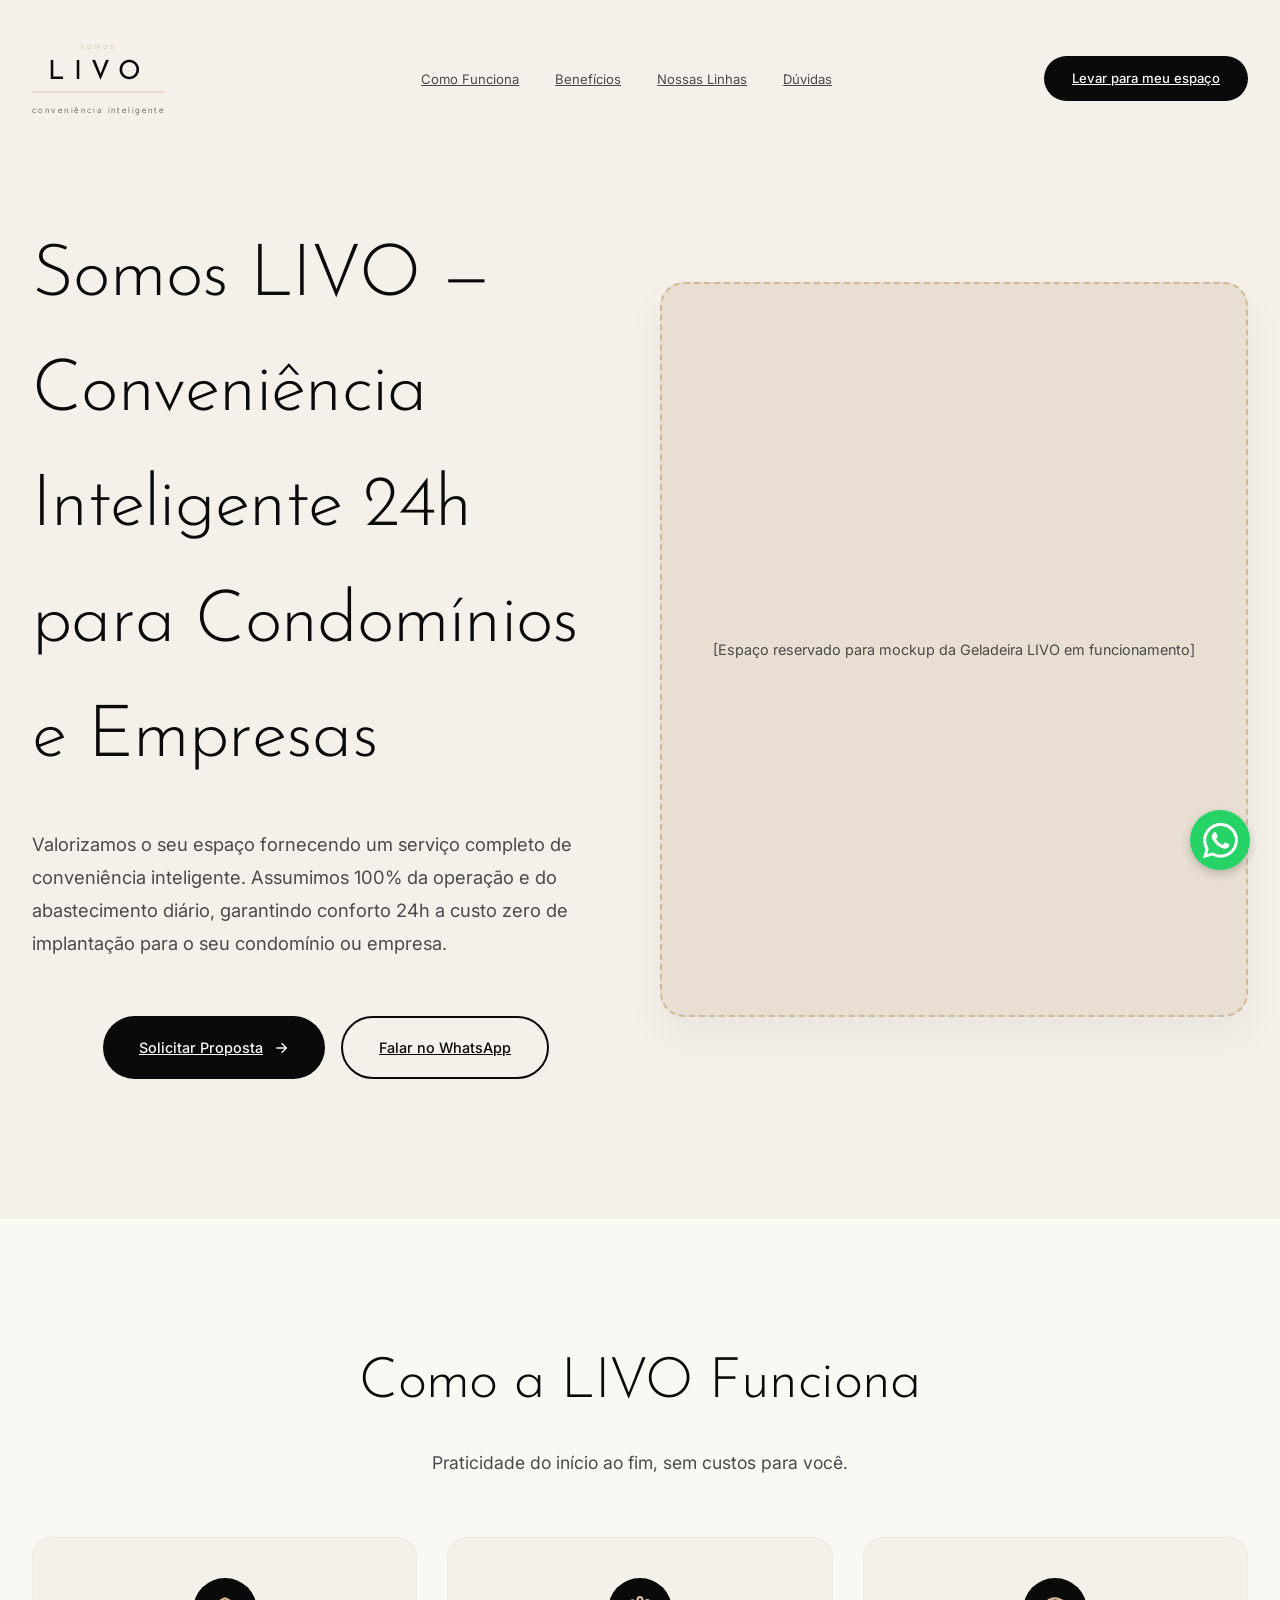
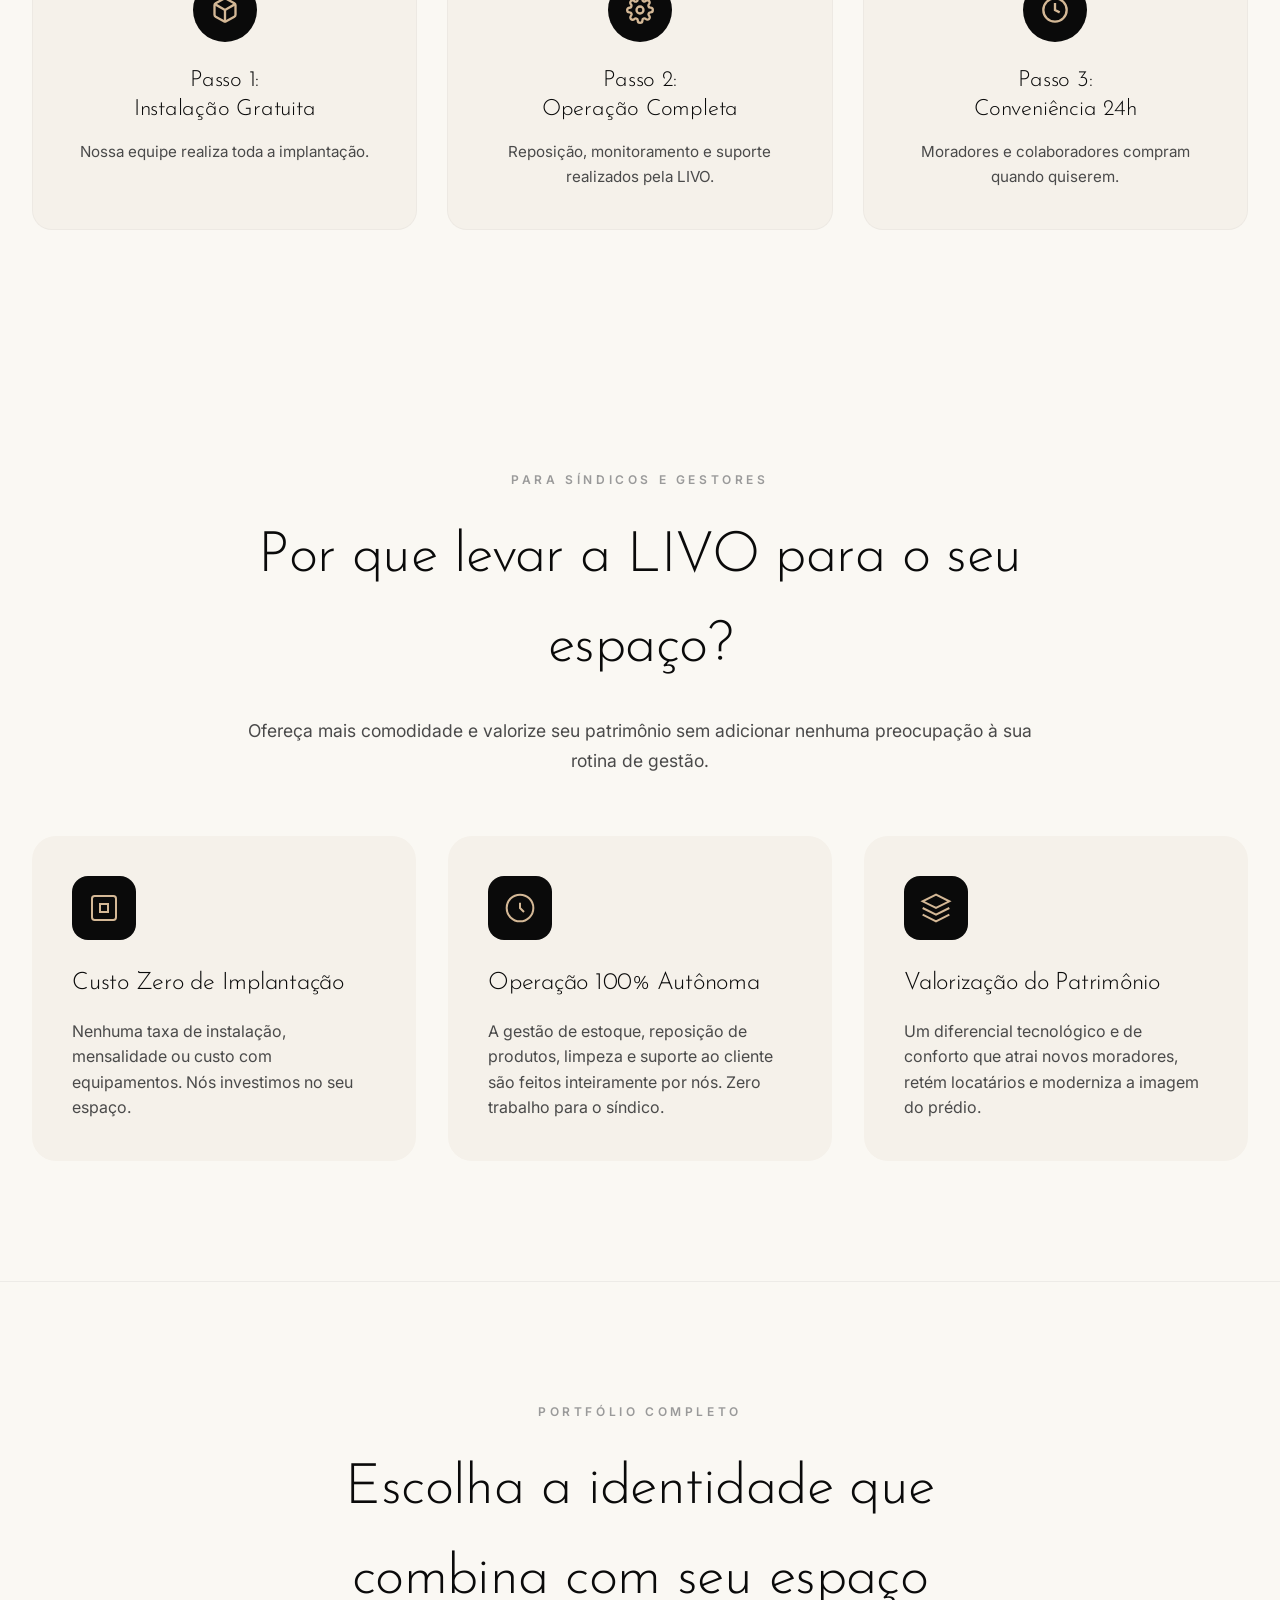
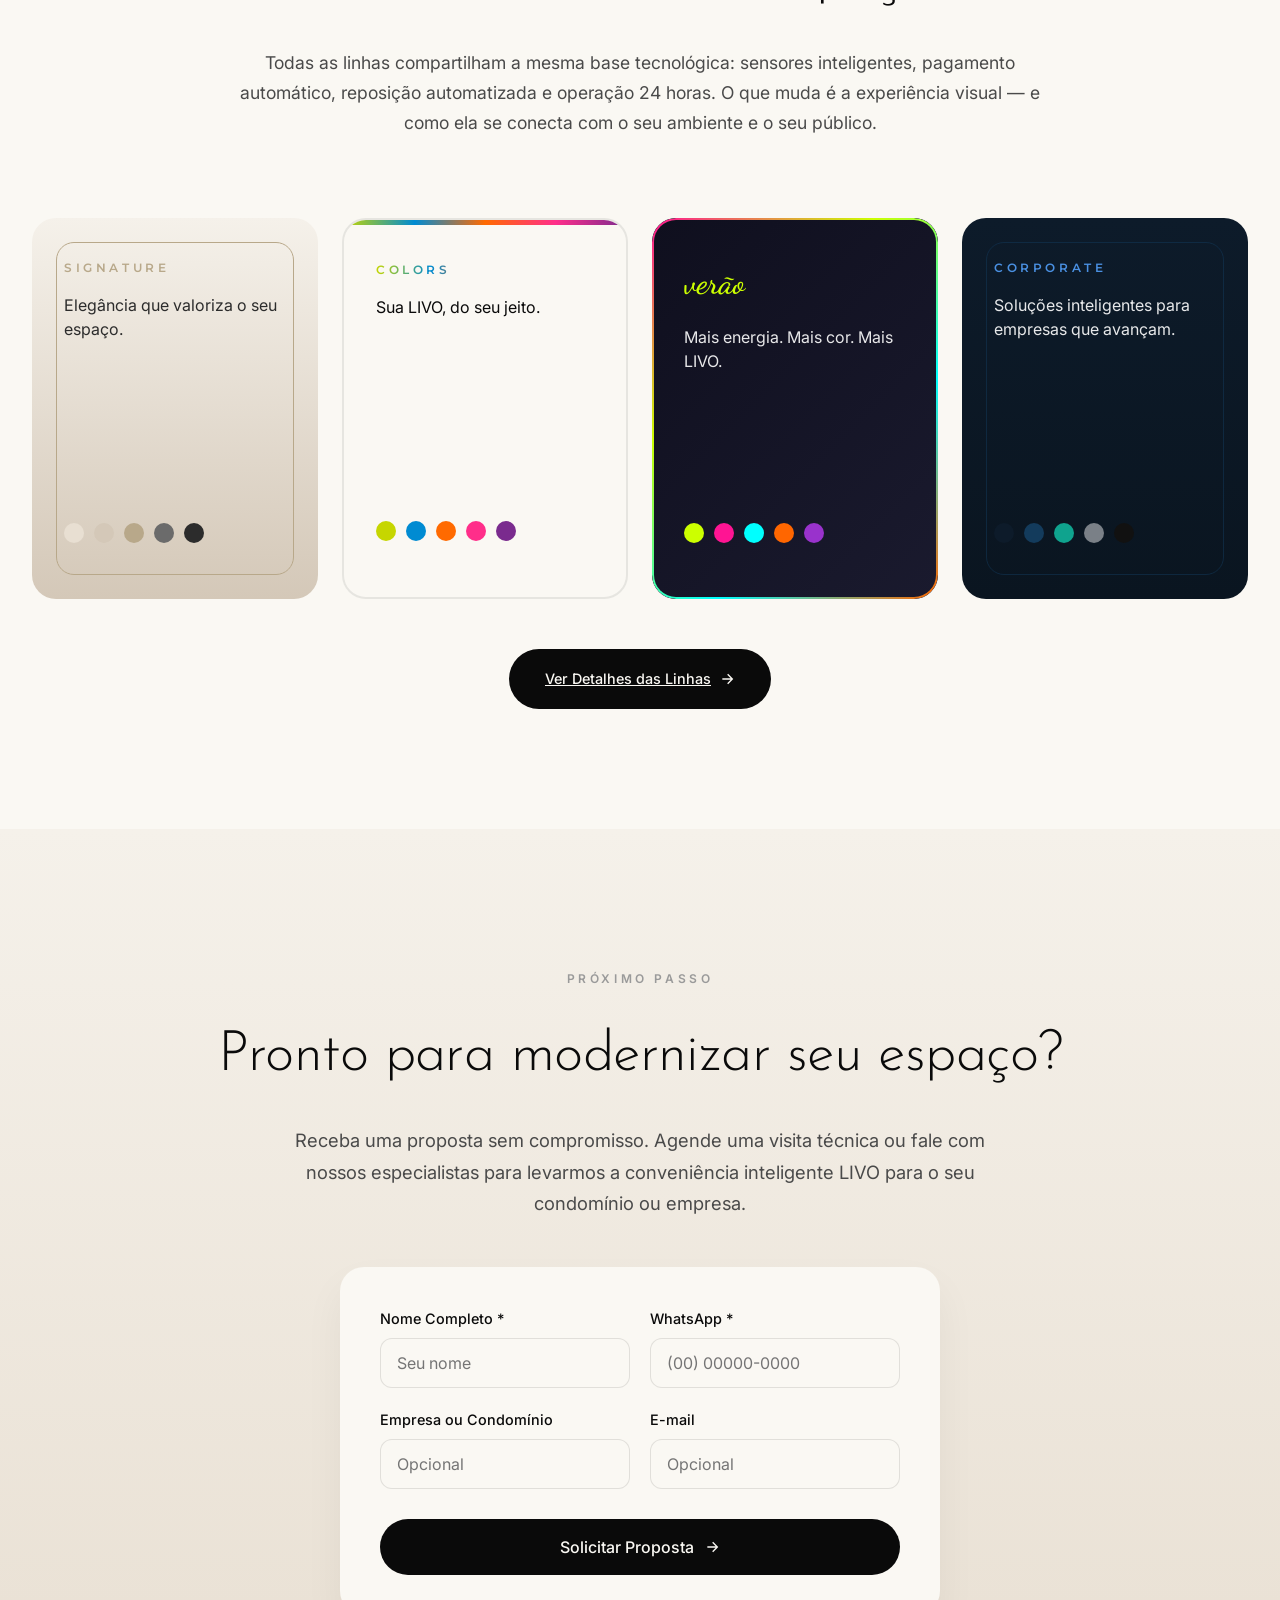
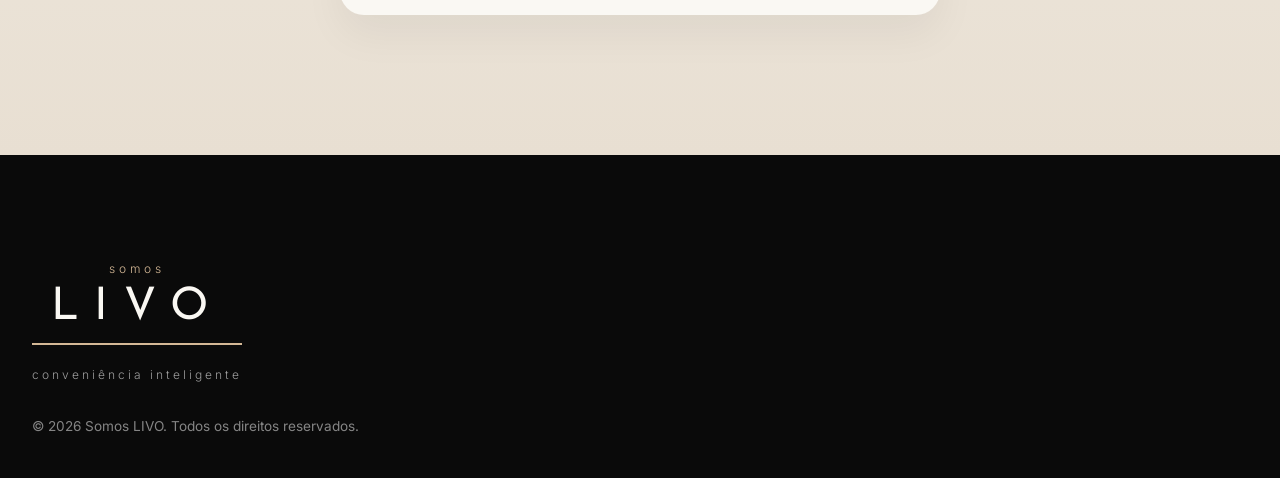
==== commit 715884a1: "Convert header and footer logos to anchor tags pointing to index.html across all pages" ====
--- a/index.html
+++ b/index.html
@@ -54,17 +54,17 @@
   <header class="header" id="header">
     <div class="container">
       <nav class="nav">
-        <div class="brand-logo header-logo">
+        <a href="index.html" class="brand-logo header-logo" style="text-decoration: none;">
           <span class="somos">somos</span>
           <span class="livo">LIVO</span>
           <div class="line"></div>
           <span class="tagline">conveniência inteligente</span>
-        </div>
+        </a>
         <ul class="nav-links">
           <li><a href="#como-funciona">Como Funciona</a></li>
           <li><a href="#beneficios-gestor">Benefícios</a></li>
           <li><a href="#linhas">Nossas Linhas</a></li>
-          <li><a href="#faq">Dúvidas</a></li>
+          <li><a href="faq.html">Dúvidas</a></li>
           <li class="nav-mobile-cta"><a href="#contato" class="nav-cta-btn">Levar para meu espaço</a></li>
         </ul>
         <a href="#contato" class="nav-cta">Levar para meu espaço</a>
@@ -137,60 +137,6 @@
   </section>
 
   <!-- NOVO: Prova Social -->
-  <section class="social-proof" id="quem-confia">
-    <div class="container">
-      <div class="section-header">
-        <h2>Quem Confia na LIVO</h2>
-        <p>A escolha de condomínios e empresas que valorizam a experiência de seus usuários.</p>
-      </div>
-      <div class="testimonials-grid">
-        <div class="testimonial-card animate-on-scroll">
-          <div class="quote-icon">"</div>
-          <p class="testimonial-text">A instalação foi super rápida e o funcionamento é perfeito. Os moradores adoraram a praticidade de ter um minimercado no prédio, e eu não tenho nenhuma dor de cabeça com a operação.</p>
-          <div class="testimonial-author">
-            <div class="author-photo placeholder-photo"></div>
-            <div class="author-info">
-              <strong>[Nome do Cliente]</strong>
-              <span>Síndico, [Nome do Condomínio]</span>
-            </div>
-          </div>
-        </div>
-        <div class="testimonial-card animate-on-scroll" style="transition-delay: 0.1s;">
-          <div class="quote-icon">"</div>
-          <p class="testimonial-text">Foi a melhor decisão para o nosso escritório. Nossos colaboradores têm opções de lanches saudáveis a qualquer hora, o que melhorou muito o clima e a produtividade no ambiente de trabalho.</p>
-          <div class="testimonial-author">
-            <div class="author-photo placeholder-photo"></div>
-            <div class="author-info">
-              <strong>[Nome do Cliente]</strong>
-              <span>Facilities Manager, [Empresa]</span>
-            </div>
-          </div>
-        </div>
-        <div class="testimonial-card animate-on-scroll" style="transition-delay: 0.2s;">
-          <div class="quote-icon">"</div>
-          <p class="testimonial-text">A reposição é sempre pontual e a variedade de produtos atende muito bem o perfil do nosso público. A operação da LIVO é realmente redonda e impecável.</p>
-          <div class="testimonial-author">
-            <div class="author-photo placeholder-photo"></div>
-            <div class="author-info">
-              <strong>[Nome do Cliente]</strong>
-              <span>Gestor, [Coworking]</span>
-            </div>
-          </div>
-        </div>
-      </div>
-      <div class="logos-grid animate-on-scroll">
-        <div class="logo-placeholder"><span>[Logo Cliente]</span></div>
-        <div class="logo-placeholder"><span>[Logo Cliente]</span></div>
-        <div class="logo-placeholder"><span>[Logo Cliente]</span></div>
-        <div class="logo-placeholder"><span>[Logo Cliente]</span></div>
-        <div class="logo-placeholder"><span>[Logo Cliente]</span></div>
-      </div>
-    </div>
-  </section>
-
-  
-
-
   <section class="manager-benefits" id="beneficios-gestor">
     <div class="container">
       <div class="manager-header">
@@ -326,104 +272,6 @@
 
   
 
-  <section class="common-benefits" id="beneficios">
-    <div class="container">
-      <div class="benefits-header section-header">
-        <span class="eyebrow" style="color: var(--beige);">Benefícios</span>
-        <h2>Tudo o que você precisa, sem complicações</h2>
-        <p>A experiência completa da LIVO pensada para entregar valor real ao seu espaço.</p>
-      </div>
-      <div class="benefits-grid">
-        <div class="benefit-card animate-on-scroll">
-          <svg class="benefit-icon" viewBox="0 0 24 24" fill="none" stroke="currentColor" stroke-width="1.5"><path d="M12 2L2 7l10 5 10-5-10-5zM2 17l10 5 10-5M2 12l10 5 10-5"></path></svg>
-          <h3>Implantação Gratuita</h3>
-          <p>Sem custos de instalação, equipamentos ou mensalidades. Nós assumimos o investimento inicial.</p>
-        </div>
-        <div class="benefit-card animate-on-scroll">
-          <svg class="benefit-icon" viewBox="0 0 24 24" fill="none" stroke="currentColor" stroke-width="1.5"><circle cx="12" cy="12" r="10"></circle><path d="M12 8v4l3 3"></path></svg>
-          <h3>Operação Completa</h3>
-          <p>Limpeza, manutenção e gestão do dia a dia por nossa conta. Zero trabalho para sua equipe.</p>
-        </div>
-        <div class="benefit-card animate-on-scroll">
-          <svg class="benefit-icon" viewBox="0 0 24 24" fill="none" stroke="currentColor" stroke-width="1.5"><rect x="2" y="3" width="20" height="14" rx="2"></rect><line x1="8" y1="21" x2="16" y2="21"></line><line x1="12" y1="17" x2="12" y2="21"></line></svg>
-          <h3>Reposição Automatizada</h3>
-          <p>Sistema inteligente que garante prateleiras sempre cheias com os produtos que mais vendem.</p>
-        </div>
-        <div class="benefit-card animate-on-scroll">
-          <svg class="benefit-icon" viewBox="0 0 24 24" fill="none" stroke="currentColor" stroke-width="1.5"><path d="M2 12h4l2-9 5 18 3-9h6"></path></svg>
-          <h3>Monitoramento Inteligente</h3>
-          <p>Controle de estoque, vendas e validade dos produtos em tempo real via sistema proprietário.</p>
-        </div>
-        <div class="benefit-card animate-on-scroll">
-          <svg class="benefit-icon" viewBox="0 0 24 24" fill="none" stroke="currentColor" stroke-width="1.5"><path d="M12 22s8-4 8-10V5l-8-3-8 3v7c0 6 8 10 8 10z"></path></svg>
-          <h3>Segurança Total</h3>
-          <p>Segurança total com câmeras de monitoramento integradas, garantindo uma operação tranquila e segura para todos.</p>
-        </div>
-        <div class="benefit-card animate-on-scroll">
-          <svg class="benefit-icon" viewBox="0 0 24 24" fill="none" stroke="currentColor" stroke-width="1.5"><path d="M3 3v18h18"></path><path d="M18 17V9"></path><path d="M13 17V5"></path><path d="M8 17v-3"></path></svg>
-          <h3>Pagamento Simplificado</h3>
-          <p>Sistema intuitivo para pagamentos rápidos via PIX, Cartão de Crédito e Débito. Comprou, pagou, levou.</p>
-        </div>
-        <div class="benefit-card animate-on-scroll">
-          <svg class="benefit-icon" viewBox="0 0 24 24" fill="none" stroke="currentColor" stroke-width="1.5"><path d="M17 21v-2a4 4 0 0 0-4-4H5a4 4 0 0 0-4 4v2"></path><circle cx="9" cy="7" r="4"></circle><path d="M23 21v-2a4 4 0 0 0-3-3.87"></path><path d="M16 3.13a4 4 0 0 1 0 7.75"></path></svg>
-          <h3>Atendimento Especializado</h3>
-          <p>Suporte rápido e dedicado aos usuários para garantir a melhor experiência de compra.</p>
-        </div>
-        <div class="benefit-card animate-on-scroll">
-          <svg class="benefit-icon" viewBox="0 0 24 24" fill="none" stroke="currentColor" stroke-width="1.5"><path d="M21 16V8a2 2 0 0 0-1-1.73l-7-4a2 2 0 0 0-2 0l-7 4A2 2 0 0 0 3 8v8a2 2 0 0 0 1 1.73l7 4a2 2 0 0 0 2 0l7-4A2 2 0 0 0 21 16z"></path></svg>
-          <h3>Conveniência 24h</h3>
-          <p>Disponibilidade ininterrupta, todos os dias da semana, sem filas e sem sair de casa ou do escritório.</p>
-        </div>
-      </div>
-    </div>
-  </section>
-
-
-  
-
-
-  <!-- FAQ SECTION -->
-  <section class="faq-section" id="faq">
-    <div class="container">
-      <div class="faq-header">
-        <span class="eyebrow">Dúvidas Frequentes</span>
-        <h2>Tudo o que você precisa saber</h2>
-        <p>Transparência total sobre como a LIVO funciona no seu espaço.</p>
-      </div>
-      <div class="faq-list">
-        <div class="faq-item">
-          <div class="faq-question">
-            <span>O condomínio/empresa paga alguma coisa para ter a LIVO?</span>
-            <svg class="faq-icon" viewBox="0 0 24 24" fill="none" stroke="currentColor" stroke-width="2"><line x1="12" y1="5" x2="12" y2="19"></line><line x1="5" y1="12" x2="19" y2="12"></line></svg>
-          </div>
-          <div class="faq-answer">
-            <p>Não. A instalação, os equipamentos e a operação são 100% custeados pela Somos LIVO. Nossa missão é valorizar o seu espaço com custo zero para a gestão.</p>
-          </div>
-        </div>
-        <div class="faq-item">
-          <div class="faq-question">
-            <span>Quem é responsável pela reposição dos produtos?</span>
-            <svg class="faq-icon" viewBox="0 0 24 24" fill="none" stroke="currentColor" stroke-width="2"><line x1="12" y1="5" x2="12" y2="19"></line><line x1="5" y1="12" x2="19" y2="12"></line></svg>
-          </div>
-          <div class="faq-answer">
-            <p>Toda a operação, limpeza, abastecimento e manutenção ficam a cargo da nossa equipe. Monitoramos o estoque em tempo real para garantir que nunca falte nada.</p>
-          </div>
-        </div>
-        
-        <div class="faq-item">
-          <div class="faq-question">
-            <span>Qual é a infraestrutura mínima necessária?</span>
-            <svg class="faq-icon" viewBox="0 0 24 24" fill="none" stroke="currentColor" stroke-width="2"><line x1="12" y1="5" x2="12" y2="19"></line><line x1="5" y1="12" x2="19" y2="12"></line></svg>
-          </div>
-          <div class="faq-answer">
-            <p>Apenas um pequeno espaço (a partir de 1,5m²), uma tomada 220v padrão e, se possível, acesso à internet (caso não haja, nós avaliamos a instalação de um roteador móvel).</p>
-          </div>
-        </div>
-      </div>
-    </div>
-  </section>
-
-  
   <section class="cta-section" id="contato">
     <div class="container">
       <span class="eyebrow">Próximo Passo</span>
@@ -466,12 +314,12 @@
   <!-- FOOTER -->
   <footer class="footer">
     <div class="container">
-      <div class="brand-logo">
+      <a href="index.html" class="brand-logo" style="text-decoration: none;">
         <span class="somos">somos</span>
         <span class="livo">LIVO</span>
         <div class="line"></div>
         <span class="tagline">conveniência inteligente</span>
-      </div>
+      </a>
       <p>© 2026 Somos LIVO. Todos os direitos reservados.</p>
     </div>
   </footer>
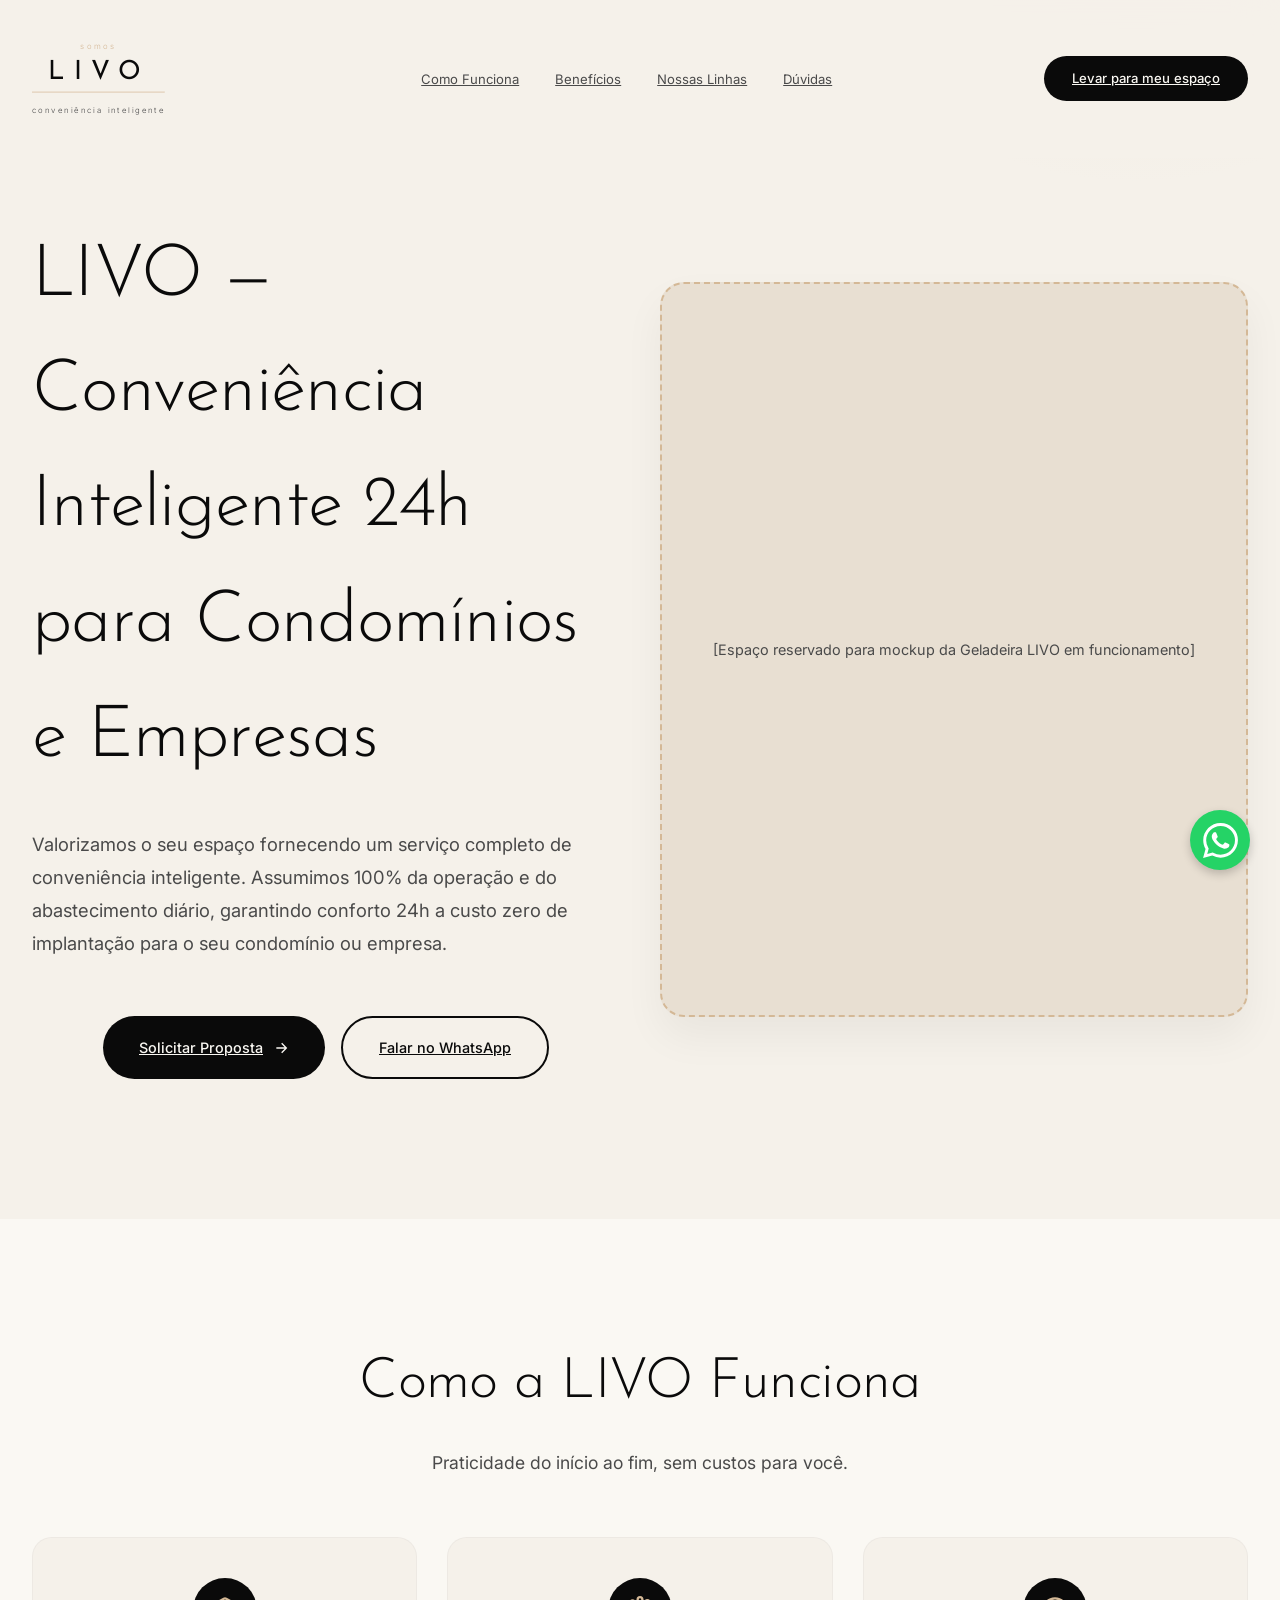
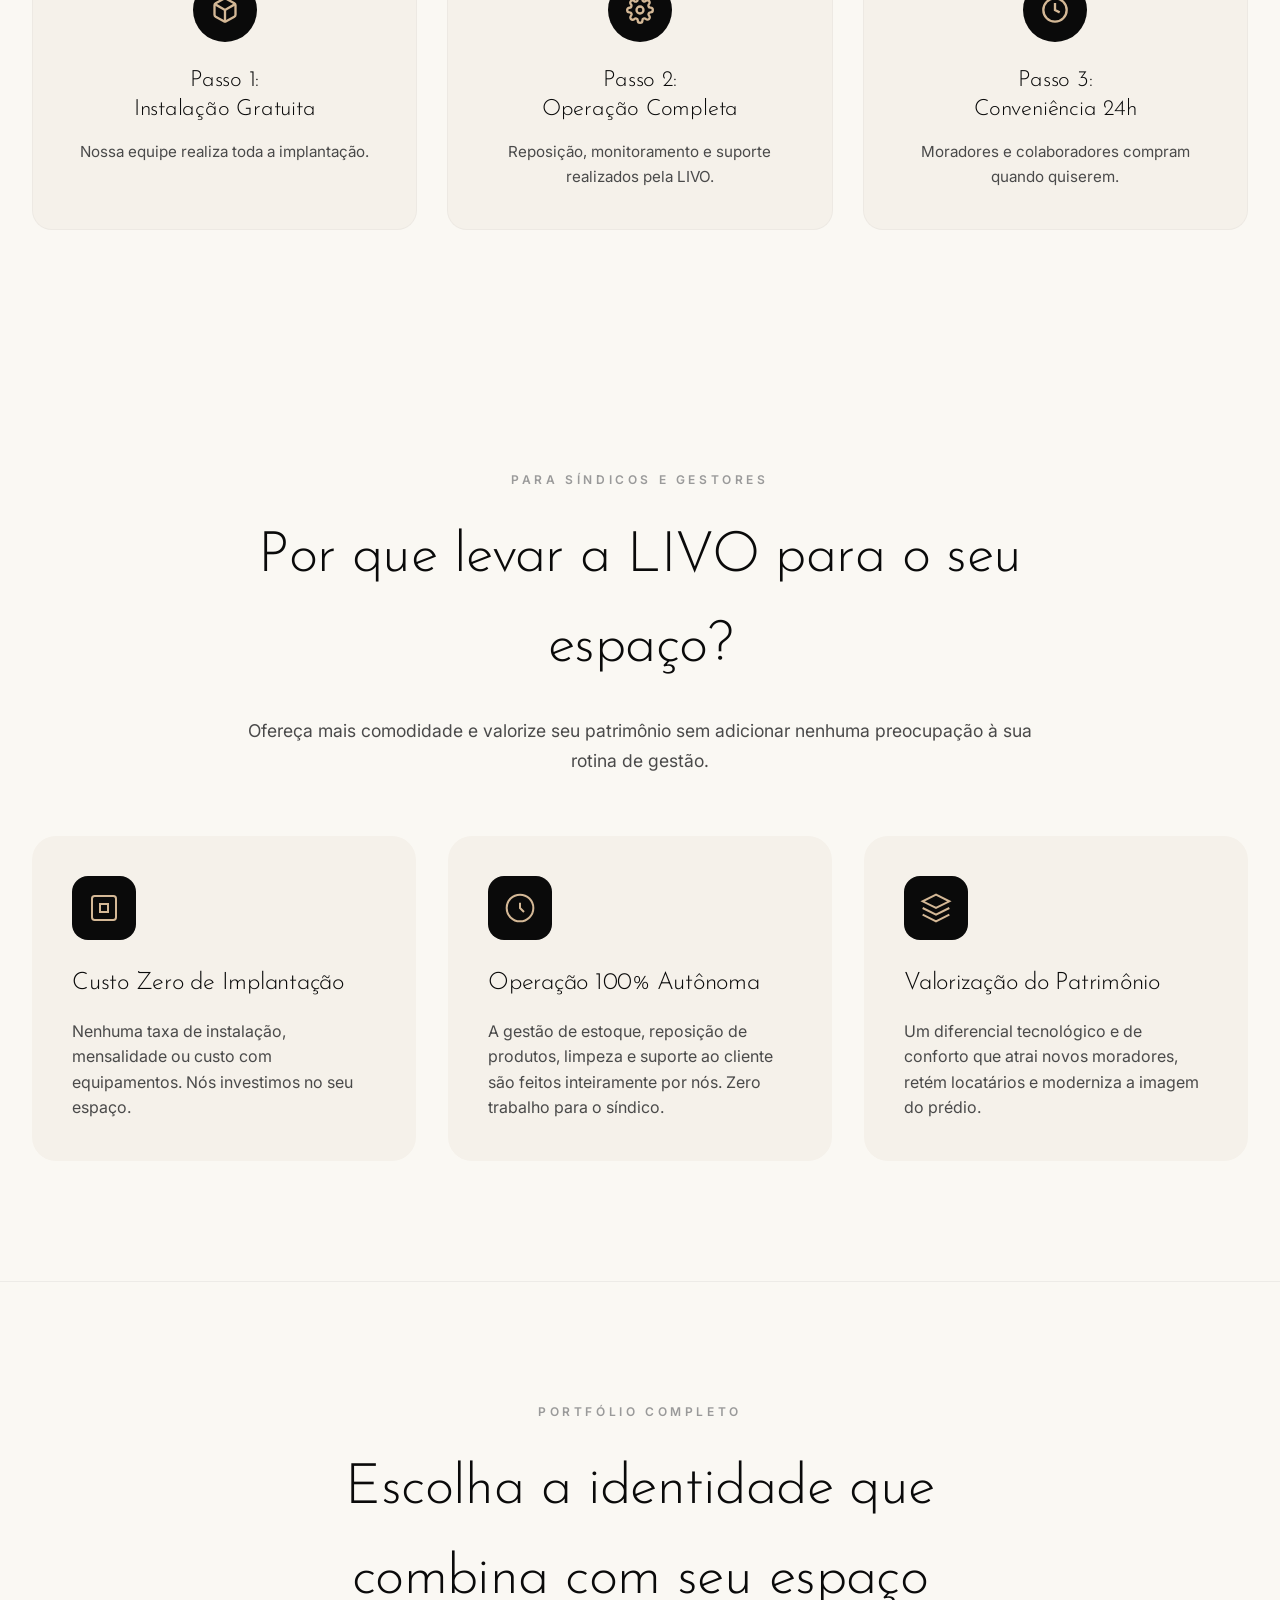
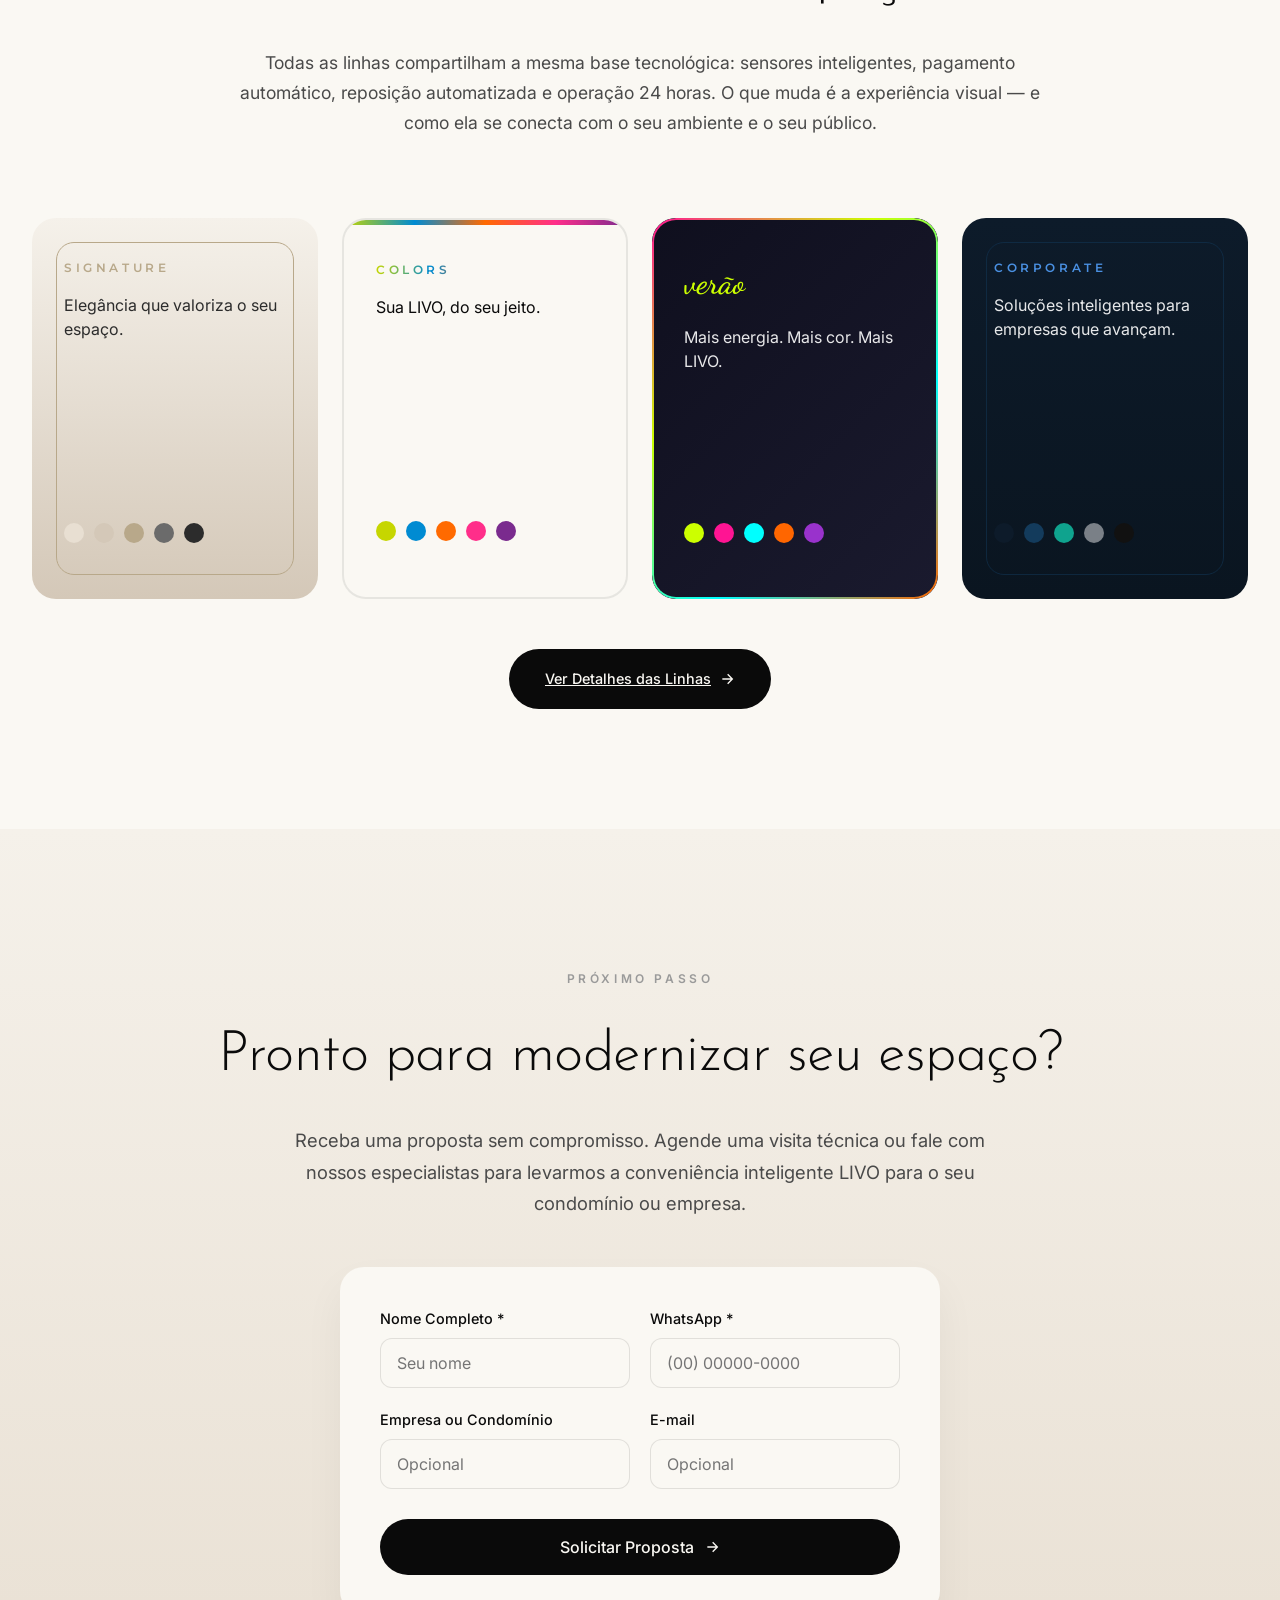
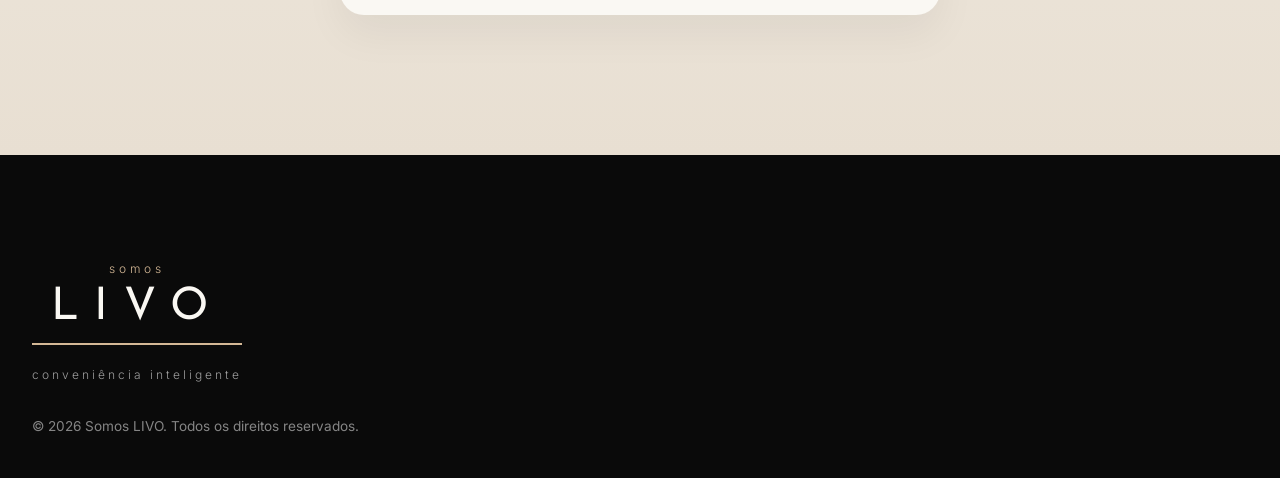
==== commit d9244f72: "remover somos" ====
--- a/index.html
+++ b/index.html
@@ -5,26 +5,30 @@
   <meta charset="UTF-8" />
   <meta name="viewport" content="width=device-width, initial-scale=1.0" />
   <title>Somos LIVO | Geladeiras Inteligentes e Minimercados Autônomos</title>
-  <meta name="description" content="Leve a conveniência inteligente da Somos LIVO para seu espaço. Instalação gratuita de geladeiras inteligentes e minimercados autônomos 24h para condomínios e empresas." />
-  <meta name="keywords" content="somos livo, livo, livo mercadinho, minimercado autônomo, mercado autônomo, geladeira inteligente, conveniência inteligente, mercado 24 horas, mercado em condomínio" />
+  <meta name="description"
+    content="Leve a conveniência inteligente da Somos LIVO para seu espaço. Instalação gratuita de geladeiras inteligentes e minimercados autônomos 24h para condomínios e empresas." />
+  <meta name="keywords"
+    content="somos livo, livo, livo mercadinho, minimercado autônomo, mercado autônomo, geladeira inteligente, conveniência inteligente, mercado 24 horas, mercado em condomínio" />
   <meta name="author" content="Somos LIVO" />
   <meta name="robots" content="index, follow" />
-  
+
   <!-- Canonical Link to prevent duplicate content indexing -->
   <link rel="canonical" href="https://www.somoslivo.com.br/" />
-  
+
   <!-- Open Graph / Redes Sociais -->
   <meta property="og:type" content="website" />
   <meta property="og:title" content="Somos LIVO | Conveniência Inteligente para seu Espaço" />
-  <meta property="og:description" content="Leve um minimercado autônomo de alto padrão para seu condomínio ou empresa com zero custo de implantação e operação 100% autônoma." />
+  <meta property="og:description"
+    content="Leve um minimercado autônomo de alto padrão para seu condomínio ou empresa com zero custo de implantação e operação 100% autônoma." />
   <meta property="og:site_name" content="Somos LIVO" />
   <meta property="og:url" content="https://www.somoslivo.com.br/" />
   <meta property="og:image" content="Imagens/BannerLinhaSignature.png" />
-  
+
   <!-- Twitter -->
   <meta name="twitter:card" content="summary_large_image" />
   <meta name="twitter:title" content="Somos LIVO | Conveniência Inteligente" />
-  <meta name="twitter:description" content="Minimercados autônomos com zero custo de implantação para condomínios e empresas." />
+  <meta name="twitter:description"
+    content="Minimercados autônomos com zero custo de implantação para condomínios e empresas." />
   <meta name="twitter:image" content="Imagens/BannerLinhaSignature.png" />
 
   <!-- Schema.org / Dados Estruturados -->
@@ -75,14 +79,16 @@
     </div>
   </header>
 
-  
+
   <section class="hero">
     <div class="container">
       <div class="hero-content-wrapper">
         <div class="hero-text">
-          <h1>Somos LIVO — Conveniência Inteligente 24h para Condomínios e Empresas</h1>
+          <h1>LIVO — Conveniência Inteligente 24h para Condomínios e Empresas</h1>
           <p class="hero-subtitle">
-            Valorizamos o seu espaço fornecendo um serviço completo de conveniência inteligente. Assumimos 100% da operação e do abastecimento diário, garantindo conforto 24h a custo zero de implantação para o seu condomínio ou empresa.
+            Valorizamos o seu espaço fornecendo um serviço completo de conveniência inteligente. Assumimos 100% da
+            operação e do abastecimento diário, garantindo conforto 24h a custo zero de implantação para o seu
+            condomínio ou empresa.
           </p>
           <div class="hero-buttons">
             <a href="#contato" class="btn-primary">
@@ -91,7 +97,8 @@
                 <path d="M5 12h14M13 5l7 7-7 7" />
               </svg>
             </a>
-            <a href="https://wa.me/5561992852849?text=Olá!%20Quero%20conhecer%20a%20solução%20LIVO." class="btn-secondary" target="_blank" rel="noopener">Falar no WhatsApp</a>
+            <a href="https://wa.me/5561992852849?text=Olá!%20Quero%20conhecer%20a%20solução%20LIVO."
+              class="btn-secondary" target="_blank" rel="noopener">Falar no WhatsApp</a>
           </div>
         </div>
         <div class="hero-visual">
@@ -113,21 +120,35 @@
       <div class="steps-grid">
         <div class="step-card animate-on-scroll">
           <div class="step-icon">
-            <svg viewBox="0 0 24 24" fill="none" stroke="currentColor" stroke-width="2"><path d="M21 16V8a2 2 0 0 0-1-1.73l-7-4a2 2 0 0 0-2 0l-7 4A2 2 0 0 0 3 8v8a2 2 0 0 0 1 1.73l7 4a2 2 0 0 0 2 0l7-4A2 2 0 0 0 21 16z"></path><polyline points="3.27 6.96 12 12.01 20.73 6.96"></polyline><line x1="12" y1="22.08" x2="12" y2="12"></line></svg>
+            <svg viewBox="0 0 24 24" fill="none" stroke="currentColor" stroke-width="2">
+              <path
+                d="M21 16V8a2 2 0 0 0-1-1.73l-7-4a2 2 0 0 0-2 0l-7 4A2 2 0 0 0 3 8v8a2 2 0 0 0 1 1.73l7 4a2 2 0 0 0 2 0l7-4A2 2 0 0 0 21 16z">
+              </path>
+              <polyline points="3.27 6.96 12 12.01 20.73 6.96"></polyline>
+              <line x1="12" y1="22.08" x2="12" y2="12"></line>
+            </svg>
           </div>
           <h3>Passo 1:<br>Instalação Gratuita</h3>
           <p>Nossa equipe realiza toda a implantação.</p>
         </div>
         <div class="step-card animate-on-scroll" style="transition-delay: 0.1s;">
           <div class="step-icon">
-            <svg viewBox="0 0 24 24" fill="none" stroke="currentColor" stroke-width="2"><circle cx="12" cy="12" r="3"></circle><path d="M19.4 15a1.65 1.65 0 0 0 .33 1.82l.06.06a2 2 0 0 1 0 2.83 2 2 0 0 1-2.83 0l-.06-.06a1.65 1.65 0 0 0-1.82-.33 1.65 1.65 0 0 0-1 1.51V21a2 2 0 0 1-2 2 2 2 0 0 1-2-2v-.09A1.65 1.65 0 0 0 9 19.4a1.65 1.65 0 0 0-1.82.33l-.06.06a2 2 0 0 1-2.83 0 2 2 0 0 1 0-2.83l.06-.06a1.65 1.65 0 0 0 .33-1.82 1.65 1.65 0 0 0-1.51-1H3a2 2 0 0 1-2-2 2 2 0 0 1 2-2h.09A1.65 1.65 0 0 0 4.6 9a1.65 1.65 0 0 0-.33-1.82l-.06-.06a2 2 0 0 1 0-2.83 2 2 0 0 1 2.83 0l.06.06a1.65 1.65 0 0 0 1.82.33H9a1.65 1.65 0 0 0 1-1.51V3a2 2 0 0 1 2-2 2 2 0 0 1 2 2v.09a1.65 1.65 0 0 0 1 1.51 1.65 1.65 0 0 0 1.82-.33l.06-.06a2 2 0 0 1 2.83 0 2 2 0 0 1 0 2.83l-.06.06a1.65 1.65 0 0 0-.33 1.82V9a1.65 1.65 0 0 0 1.51 1H21a2 2 0 0 1 2 2 2 2 0 0 1-2 2h-.09a1.65 1.65 0 0 0-1.51 1z"></path></svg>
+            <svg viewBox="0 0 24 24" fill="none" stroke="currentColor" stroke-width="2">
+              <circle cx="12" cy="12" r="3"></circle>
+              <path
+                d="M19.4 15a1.65 1.65 0 0 0 .33 1.82l.06.06a2 2 0 0 1 0 2.83 2 2 0 0 1-2.83 0l-.06-.06a1.65 1.65 0 0 0-1.82-.33 1.65 1.65 0 0 0-1 1.51V21a2 2 0 0 1-2 2 2 2 0 0 1-2-2v-.09A1.65 1.65 0 0 0 9 19.4a1.65 1.65 0 0 0-1.82.33l-.06.06a2 2 0 0 1-2.83 0 2 2 0 0 1 0-2.83l.06-.06a1.65 1.65 0 0 0 .33-1.82 1.65 1.65 0 0 0-1.51-1H3a2 2 0 0 1-2-2 2 2 0 0 1 2-2h.09A1.65 1.65 0 0 0 4.6 9a1.65 1.65 0 0 0-.33-1.82l-.06-.06a2 2 0 0 1 0-2.83 2 2 0 0 1 2.83 0l.06.06a1.65 1.65 0 0 0 1.82.33H9a1.65 1.65 0 0 0 1-1.51V3a2 2 0 0 1 2-2 2 2 0 0 1 2 2v.09a1.65 1.65 0 0 0 1 1.51 1.65 1.65 0 0 0 1.82-.33l.06-.06a2 2 0 0 1 2.83 0 2 2 0 0 1 0 2.83l-.06.06a1.65 1.65 0 0 0-.33 1.82V9a1.65 1.65 0 0 0 1.51 1H21a2 2 0 0 1 2 2 2 2 0 0 1-2 2h-.09a1.65 1.65 0 0 0-1.51 1z">
+              </path>
+            </svg>
           </div>
           <h3>Passo 2:<br>Operação Completa</h3>
           <p>Reposição, monitoramento e suporte realizados pela LIVO.</p>
         </div>
         <div class="step-card animate-on-scroll" style="transition-delay: 0.2s;">
           <div class="step-icon">
-            <svg viewBox="0 0 24 24" fill="none" stroke="currentColor" stroke-width="2"><circle cx="12" cy="12" r="10"></circle><polyline points="12 6 12 12 16 14"></polyline></svg>
+            <svg viewBox="0 0 24 24" fill="none" stroke="currentColor" stroke-width="2">
+              <circle cx="12" cy="12" r="10"></circle>
+              <polyline points="12 6 12 12 16 14"></polyline>
+            </svg>
           </div>
           <h3>Passo 3:<br>Conveniência 24h</h3>
           <p>Moradores e colaboradores compram quando quiserem.</p>
@@ -195,8 +216,7 @@
         </p>
       </div>
       <div class="lines-grid">
-        <div class="line-card signature"
-          onclick="window.location.href='linhas.html#signature'">
+        <div class="line-card signature" onclick="window.location.href='linhas.html#signature'">
           <div class="line-card-header">
             <div class="line-card-name">Signature</div>
             <div class="line-card-tagline">Elegância que valoriza o seu espaço.</div>
@@ -241,8 +261,7 @@
             </div>
           </div>
         </div>
-        <div class="line-card corporate"
-          onclick="window.location.href='linhas.html#corporate'">
+        <div class="line-card corporate" onclick="window.location.href='linhas.html#corporate'">
           <div class="line-card-header">
             <div class="line-card-name">Corporate</div>
             <div class="line-card-tagline">Soluções inteligentes para empresas que avançam.</div>
@@ -260,26 +279,28 @@
       </div>
     </div>
 
-      <div style="text-align: center; margin-top: 50px;">
-        <a href="linhas.html" class="btn-primary" style="display: inline-flex; align-items: center; gap: 8px;">
-          Ver Detalhes das Linhas
-          <svg width="16" height="16" viewBox="0 0 24 24" fill="none" stroke="currentColor" stroke-width="2">
-            <path d="M5 12h14M13 5l7 7-7 7" />
-          </svg>
-        </a>
-      </div>
-      </section>
-
-  
+    <div style="text-align: center; margin-top: 50px;">
+      <a href="linhas.html" class="btn-primary" style="display: inline-flex; align-items: center; gap: 8px;">
+        Ver Detalhes das Linhas
+        <svg width="16" height="16" viewBox="0 0 24 24" fill="none" stroke="currentColor" stroke-width="2">
+          <path d="M5 12h14M13 5l7 7-7 7" />
+        </svg>
+      </a>
+    </div>
+  </section>
+
+
 
   <section class="cta-section" id="contato">
     <div class="container">
       <span class="eyebrow">Próximo Passo</span>
       <h2>Pronto para modernizar seu espaço?</h2>
       <p>
-        Receba uma proposta sem compromisso. Agende uma visita técnica ou fale com nossos especialistas para levarmos a conveniência inteligente LIVO para o seu condomínio ou empresa.
+        Receba uma proposta sem compromisso. Agende uma visita técnica ou fale com nossos especialistas para levarmos a
+        conveniência inteligente LIVO para o seu condomínio ou empresa.
       </p>
-      <form class="contact-form" action="#" method="POST" onsubmit="event.preventDefault(); alert('Formulário enviado com sucesso! Em breve entraremos em contato.');">
+      <form class="contact-form" action="#" method="POST"
+        onsubmit="event.preventDefault(); alert('Formulário enviado com sucesso! Em breve entraremos em contato.');">
         <div class="form-row">
           <div class="form-group half">
             <label for="nome">Nome Completo *</label>
@@ -368,15 +389,15 @@
     });
     // Scroll Animations setup
     const animateElements = document.querySelectorAll('.step-card, .testimonial-card, .logos-grid, .photo-card, .table-responsive, .manager-card, .line-card, .comparison-card, .benefit-card, .sig-content, .col-content, .verao-content, .corp-content, .manager-header, .overview-header, .comparison-header, .benefits-header, .faq-header, .cta-section h2, .cta-section p, .contact-form, .hero h1, .hero p, .hero-buttons, .faq-item');
-    
+
     animateElements.forEach((el, index) => {
       el.classList.add('animate-on-scroll');
       // Add a slight stagger effect based on the element's position
-      if(index % 3 === 1) el.style.transitionDelay = '0.1s';
-      if(index % 3 === 2) el.style.transitionDelay = '0.2s';
-    });
-
-    
+      if (index % 3 === 1) el.style.transitionDelay = '0.1s';
+      if (index % 3 === 2) el.style.transitionDelay = '0.2s';
+    });
+
+
     // Number Counters Animation
     const numberItems = document.querySelectorAll('.number-value');
     let counted = false;
@@ -405,7 +426,7 @@
     const numbersSection = document.getElementById('counters-grid');
     if (numbersSection) {
       const numObserver = new IntersectionObserver((entries) => {
-        if(entries[0].isIntersecting && !counted) {
+        if (entries[0].isIntersecting && !counted) {
           counted = true;
           startCounters();
         }
@@ -418,7 +439,7 @@
       rootMargin: '0px',
       threshold: 0.1
     };
-    
+
     const observer = new IntersectionObserver((entries, observer) => {
       entries.forEach(entry => {
         if (entry.isIntersecting) {
@@ -436,9 +457,11 @@
   </script>
 
 
-  <a href="https://wa.me/5561992852849?text=Olá!%20Quero%20conhecer%20a%20solução%20LIVO." class="whatsapp-float" target="_blank" rel="noopener" aria-label="Falar no WhatsApp">
+  <a href="https://wa.me/5561992852849?text=Olá!%20Quero%20conhecer%20a%20solução%20LIVO." class="whatsapp-float"
+    target="_blank" rel="noopener" aria-label="Falar no WhatsApp">
     <svg viewBox="0 0 24 24" fill="currentColor">
-      <path d="M17.472 14.382c-.297-.149-1.758-.867-2.03-.967-.273-.099-.471-.148-.67.15-.197.297-.767.966-.94 1.164-.173.199-.347.223-.644.075-.297-.15-1.255-.463-2.39-1.475-.883-.788-1.48-1.761-1.653-2.059-.173-.297-.018-.458.13-.606.134-.133.298-.347.446-.52.149-.174.198-.298.298-.497.099-.198.05-.371-.025-.52-.075-.149-.669-1.612-.916-2.207-.242-.579-.487-.5-.669-.51a12.8 12.8 0 0 0-.57-.01c-.198 0-.52.074-.792.372-.272.297-1.04 1.016-1.04 2.479 0 1.462 1.065 2.875 1.213 3.074.149.198 2.096 3.2 5.077 4.487.709.306 1.262.489 1.694.625.712.227 1.36.195 1.871.118.571-.085 1.758-.719 2.006-1.413.248-.694.248-1.289.173-1.413-.074-.124-.272-.198-.57-.347m-5.421 7.403h-.004a9.87 9.87 0 0 1-5.031-1.378l-.361-.214-3.741.982.998-3.648-.235-.374a9.86 9.86 0 0 1-1.51-5.26c.001-5.45 4.436-9.884 9.888-9.884 2.64 0 5.122 1.03 6.988 2.898a9.825 9.825 0 0 1 2.893 6.994c-.003 5.45-4.437 9.884-9.885 9.884m8.413-18.297A11.815 11.815 0 0 0 12.05 0C5.495 0 .16 5.335.157 11.892c0 2.096.547 4.142 1.588 5.945L.057 24l6.305-1.654a11.882 11.882 0 0 0 5.683 1.448h.005c6.554 0 11.89-5.335 11.893-11.893a11.821 11.821 0 0 0-3.48-8.413Z"/>
+      <path
+        d="M17.472 14.382c-.297-.149-1.758-.867-2.03-.967-.273-.099-.471-.148-.67.15-.197.297-.767.966-.94 1.164-.173.199-.347.223-.644.075-.297-.15-1.255-.463-2.39-1.475-.883-.788-1.48-1.761-1.653-2.059-.173-.297-.018-.458.13-.606.134-.133.298-.347.446-.52.149-.174.198-.298.298-.497.099-.198.05-.371-.025-.52-.075-.149-.669-1.612-.916-2.207-.242-.579-.487-.5-.669-.51a12.8 12.8 0 0 0-.57-.01c-.198 0-.52.074-.792.372-.272.297-1.04 1.016-1.04 2.479 0 1.462 1.065 2.875 1.213 3.074.149.198 2.096 3.2 5.077 4.487.709.306 1.262.489 1.694.625.712.227 1.36.195 1.871.118.571-.085 1.758-.719 2.006-1.413.248-.694.248-1.289.173-1.413-.074-.124-.272-.198-.57-.347m-5.421 7.403h-.004a9.87 9.87 0 0 1-5.031-1.378l-.361-.214-3.741.982.998-3.648-.235-.374a9.86 9.86 0 0 1-1.51-5.26c.001-5.45 4.436-9.884 9.888-9.884 2.64 0 5.122 1.03 6.988 2.898a9.825 9.825 0 0 1 2.893 6.994c-.003 5.45-4.437 9.884-9.885 9.884m8.413-18.297A11.815 11.815 0 0 0 12.05 0C5.495 0 .16 5.335.157 11.892c0 2.096.547 4.142 1.588 5.945L.057 24l6.305-1.654a11.882 11.882 0 0 0 5.683 1.448h.005c6.554 0 11.89-5.335 11.893-11.893a11.821 11.821 0 0 0-3.48-8.413Z" />
     </svg>
   </a>
 
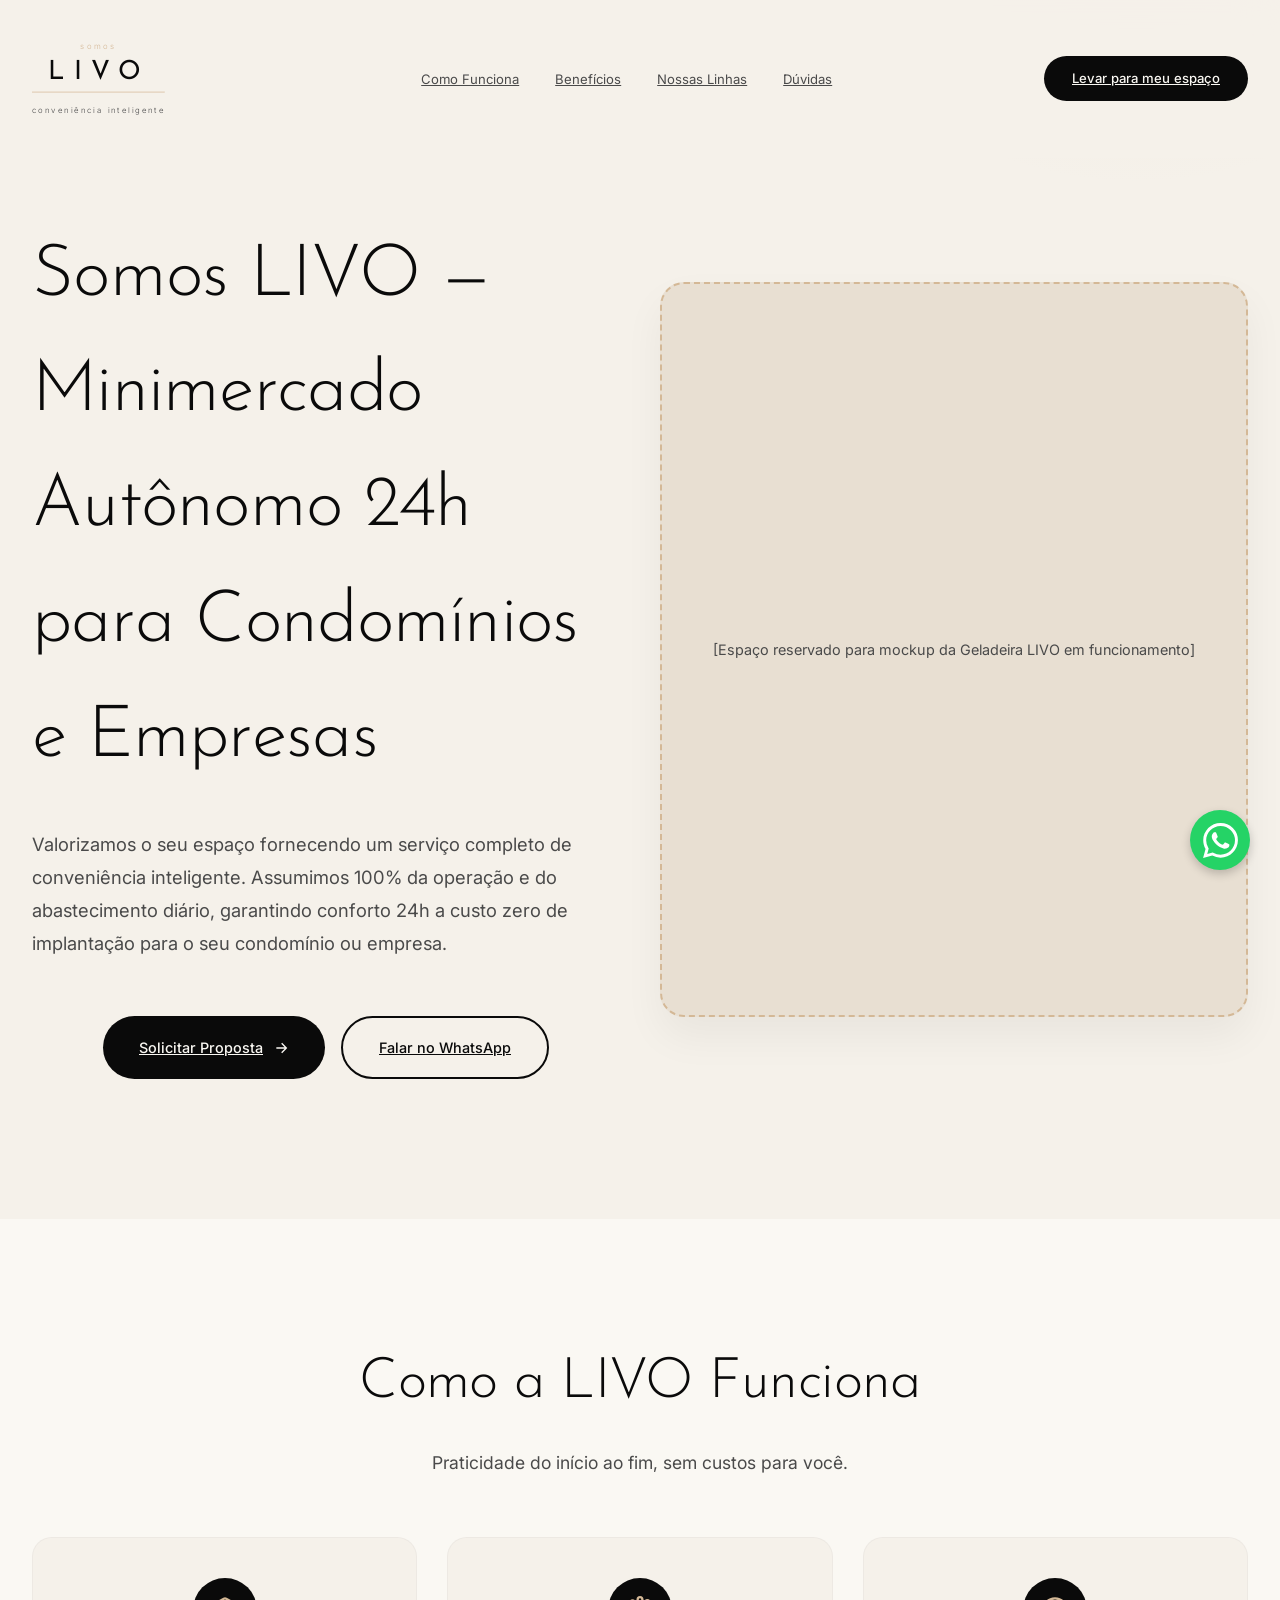
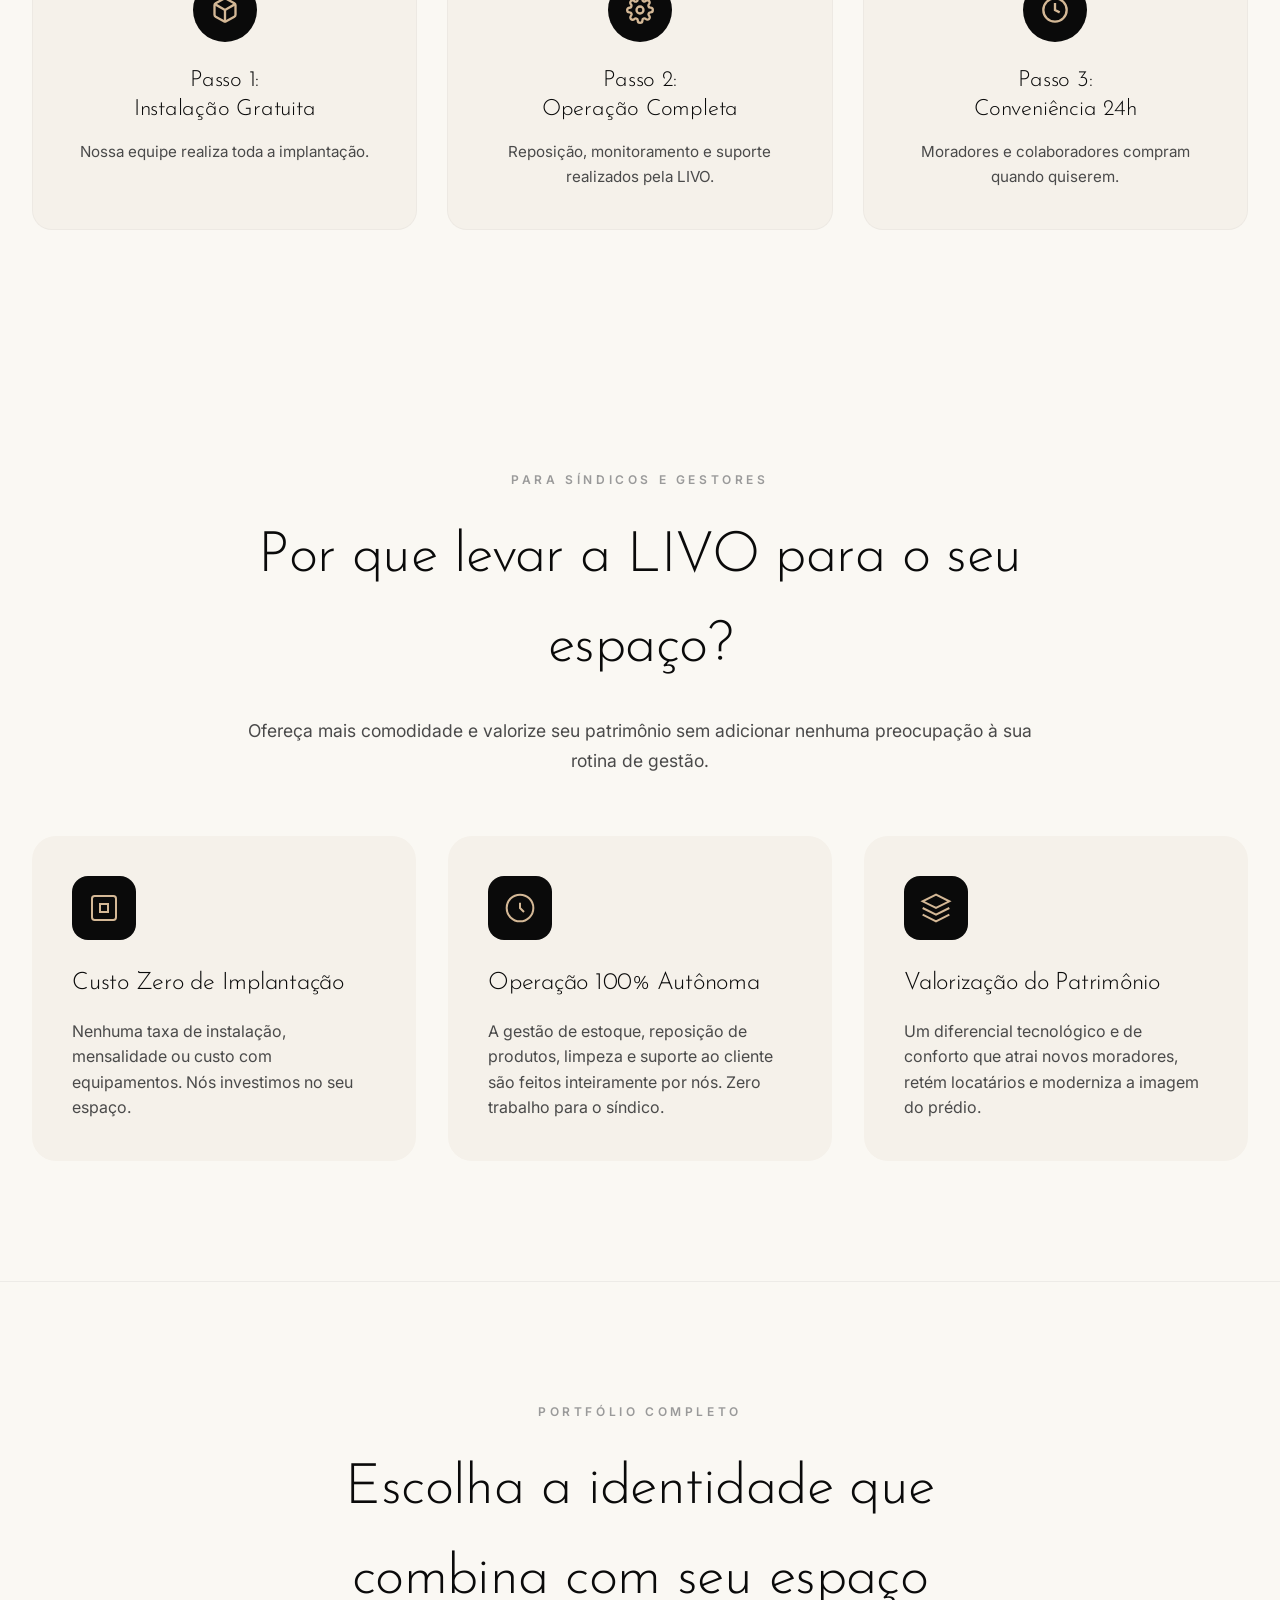
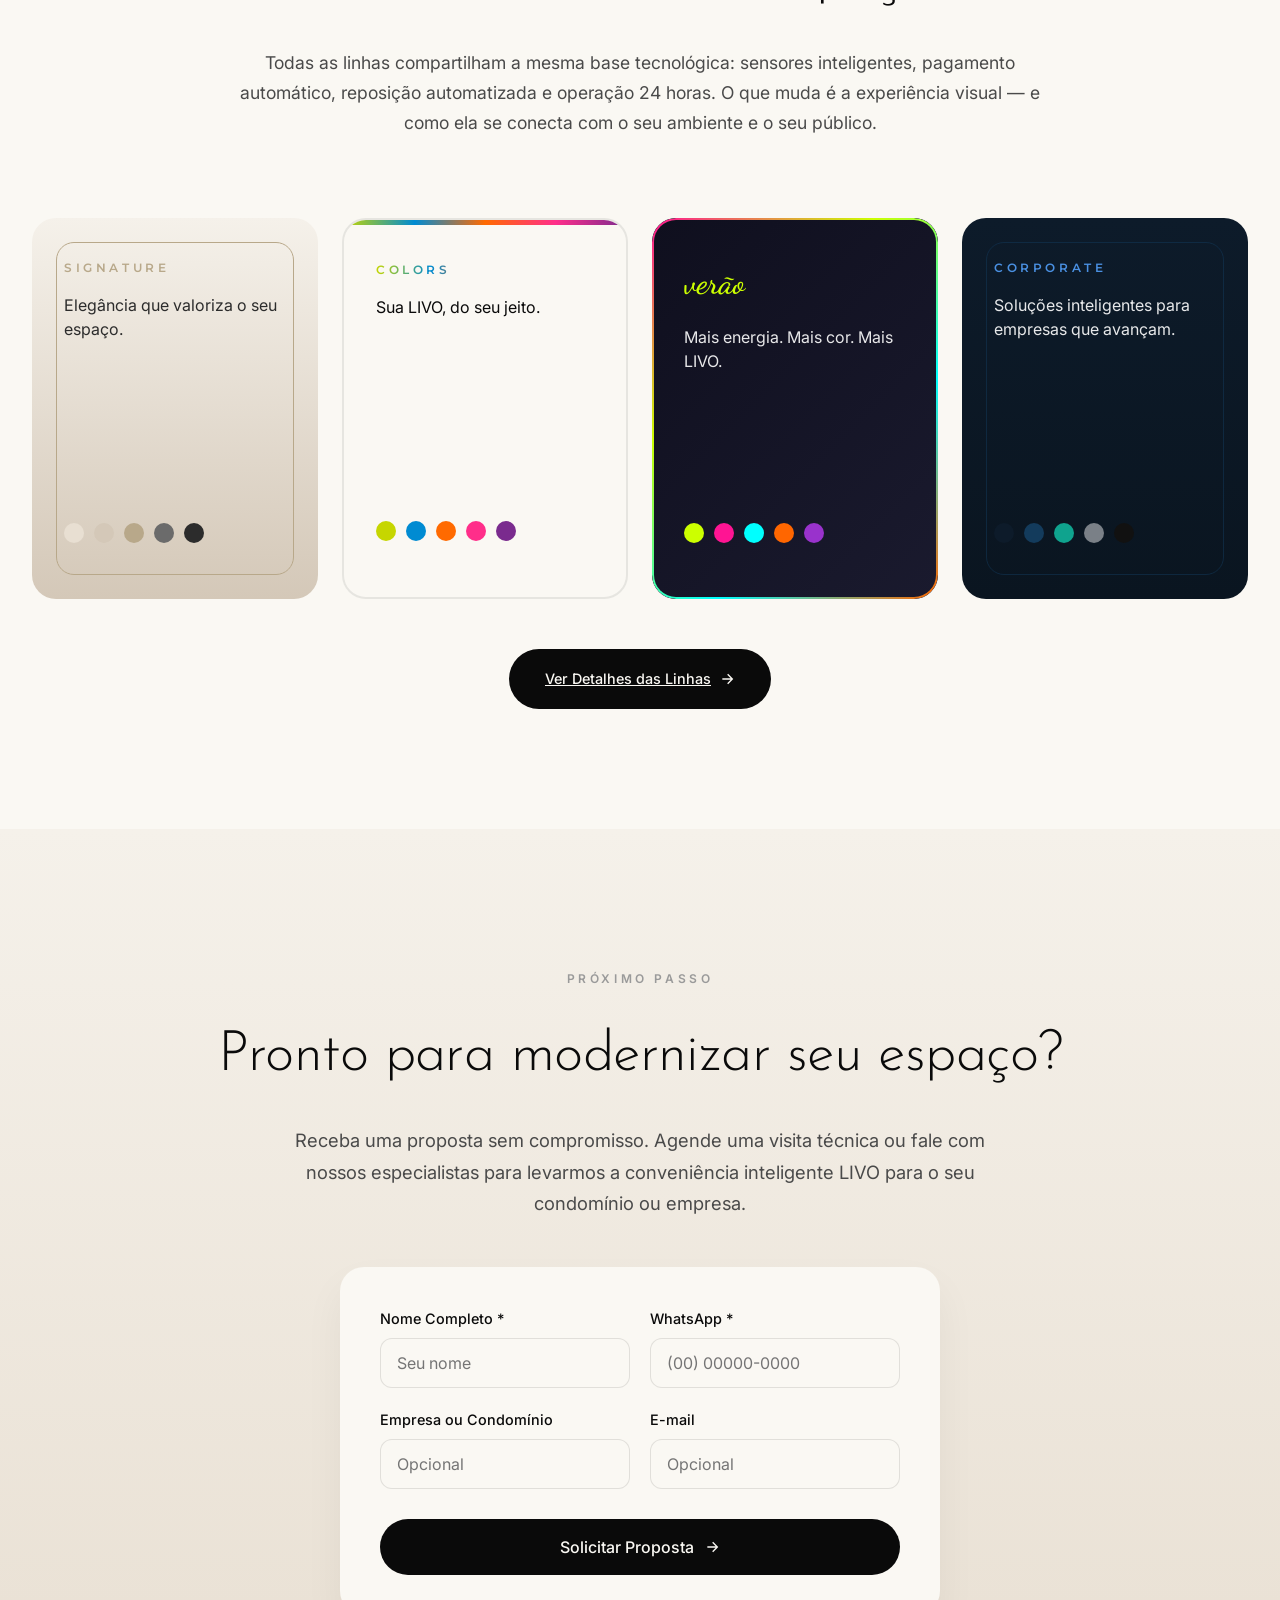
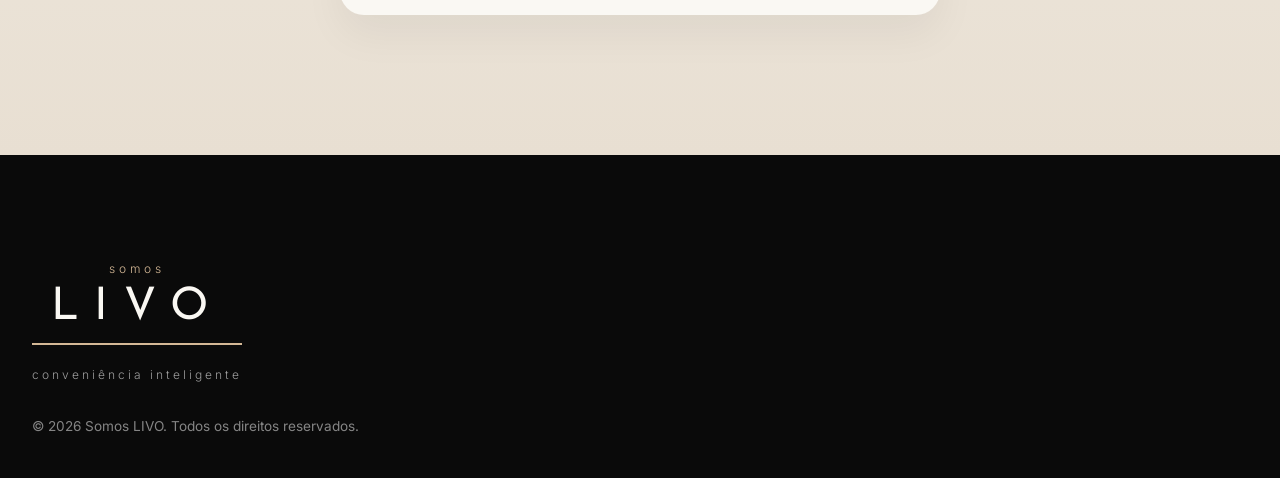
==== commit ba8d25d1: "SEO: canonical, og:image absoluto, sitemap completo, LocalBusiness multi-cidade DF+RJ, FAQPage, titl" ====
--- a/index.html
+++ b/index.html
@@ -15,34 +15,63 @@
   <!-- Canonical Link to prevent duplicate content indexing -->
   <link rel="canonical" href="https://www.somoslivo.com.br/" />
 
+  <!-- SEO Local: áreas de atuação (multi-cidade: DF e RJ) -->
+  <meta name="geo.region" content="BR-DF" />
+  <meta name="geo.placename" content="Brasília, Distrito Federal" />
+
   <!-- Open Graph / Redes Sociais -->
   <meta property="og:type" content="website" />
-  <meta property="og:title" content="Somos LIVO | Conveniência Inteligente para seu Espaço" />
+  <meta property="og:title" content="Somos LIVO | Minimercado Autônomo 24h para Condomínios e Empresas" />
   <meta property="og:description"
-    content="Leve um minimercado autônomo de alto padrão para seu condomínio ou empresa com zero custo de implantação e operação 100% autônoma." />
+    content="Leve um minimercado autônomo de alto padrão para seu condomínio ou empresa com zero custo de implantação e operação 100% autônoma. Atendemos Brasília, DF e Rio de Janeiro." />
   <meta property="og:site_name" content="Somos LIVO" />
   <meta property="og:url" content="https://www.somoslivo.com.br/" />
-  <meta property="og:image" content="Imagens/BannerLinhaSignature.png" />
+  <meta property="og:image" content="https://www.somoslivo.com.br/Imagens/BannerLinhaSignature.png" />
+  <meta property="og:image:width" content="1200" />
+  <meta property="og:image:height" content="630" />
+  <meta property="og:image:type" content="image/png" />
+  <meta property="og:locale" content="pt_BR" />
 
   <!-- Twitter -->
   <meta name="twitter:card" content="summary_large_image" />
-  <meta name="twitter:title" content="Somos LIVO | Conveniência Inteligente" />
+  <meta name="twitter:title" content="Somos LIVO | Minimercado Autônomo 24h para Condomínios" />
   <meta name="twitter:description"
-    content="Minimercados autônomos com zero custo de implantação para condomínios e empresas." />
-  <meta name="twitter:image" content="Imagens/BannerLinhaSignature.png" />
-
-  <!-- Schema.org / Dados Estruturados -->
+    content="Minimercados autônomos com zero custo de implantação para condomínios e empresas. Instalação gratuita, operação 100% nossa." />
+  <meta name="twitter:image" content="https://www.somoslivo.com.br/Imagens/BannerLinhaSignature.png" />
+
+  <!-- Schema.org / LocalBusiness com múltiplas cidades atendidas -->
   <script type="application/ld+json">
   {
     "@context": "https://schema.org",
-    "@type": "Organization",
+    "@type": "LocalBusiness",
     "name": "Somos LIVO",
     "url": "https://www.somoslivo.com.br/",
     "logo": "https://www.somoslivo.com.br/Imagens/BannerLinhaSignature.png",
-    "description": "Rede de minimercados autônomos e geladeiras inteligentes de alta tecnologia que opera dentro de condomínios residenciais e centros corporativos, com foco em facilidade e custo zero de implantação.",
+    "image": "https://www.somoslivo.com.br/Imagens/BannerLinhaSignature.png",
+    "description": "Rede de minimercados autônomos e geladeiras inteligentes de alta tecnologia para condomínios residenciais e centros corporativos. Instalação gratuita, operação 100% autônoma e abastecimento diário.",
+    "address": {
+      "@type": "PostalAddress",
+      "addressLocality": "Brasília",
+      "addressRegion": "DF",
+      "addressCountry": "BR"
+    },
+    "areaServed": [
+      { "@type": "City", "name": "Brasília" },
+      { "@type": "State", "name": "Distrito Federal" },
+      { "@type": "City", "name": "Rio de Janeiro" }
+    ],
+    "telephone": "+55-61-99285-2849",
+    "contactPoint": {
+      "@type": "ContactPoint",
+      "telephone": "+55-61-99285-2849",
+      "contactType": "customer service",
+      "availableLanguage": "Portuguese"
+    },
     "sameAs": [
       "https://www.instagram.com/somos.livo"
-    ]
+    ],
+    "priceRange": "Custo zero de implantação",
+    "openingHours": "Mo-Su 00:00-23:59"
   }
   </script>
   <link rel="preconnect" href="https://fonts.googleapis.com">
@@ -84,7 +113,7 @@
     <div class="container">
       <div class="hero-content-wrapper">
         <div class="hero-text">
-          <h1>LIVO — Conveniência Inteligente 24h para Condomínios e Empresas</h1>
+          <h1>Somos LIVO — Minimercado Autônomo 24h para Condomínios e Empresas</h1>
           <p class="hero-subtitle">
             Valorizamos o seu espaço fornecendo um serviço completo de conveniência inteligente. Assumimos 100% da
             operação e do abastecimento diário, garantindo conforto 24h a custo zero de implantação para o seu
